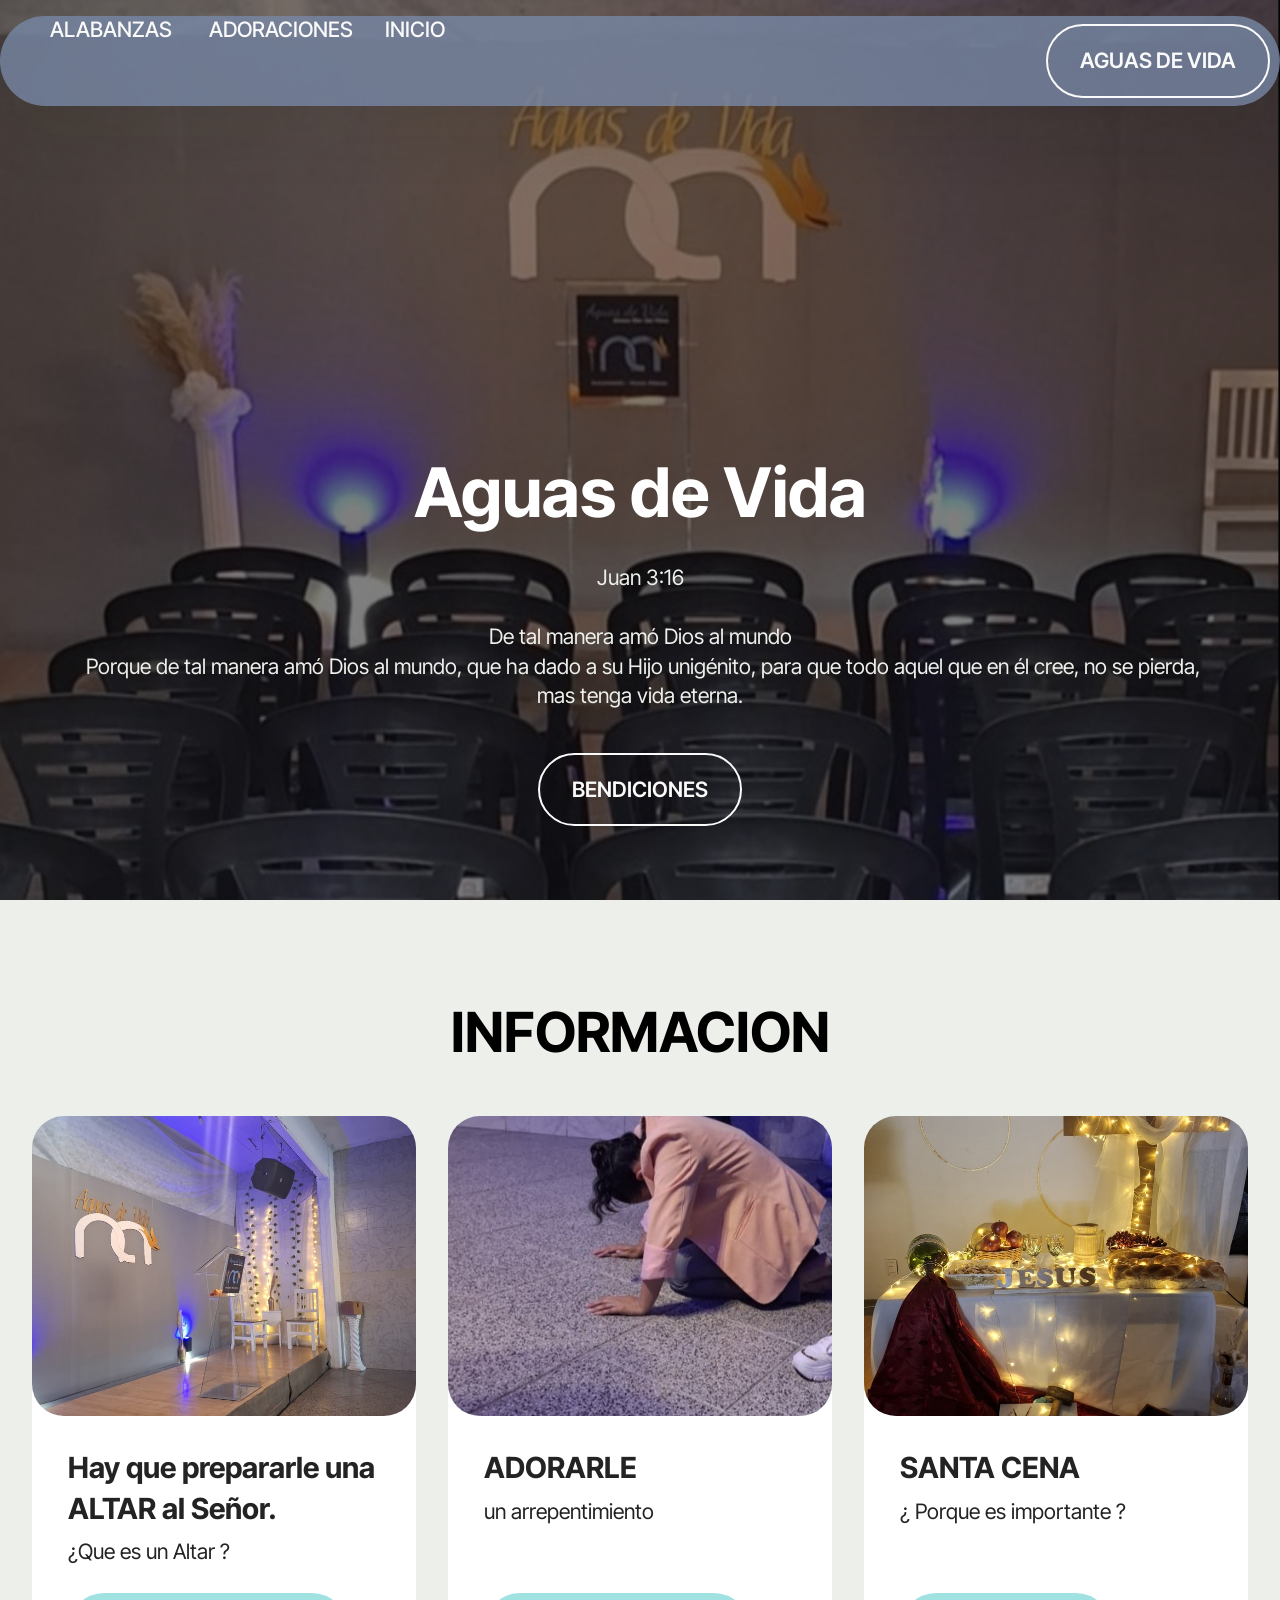
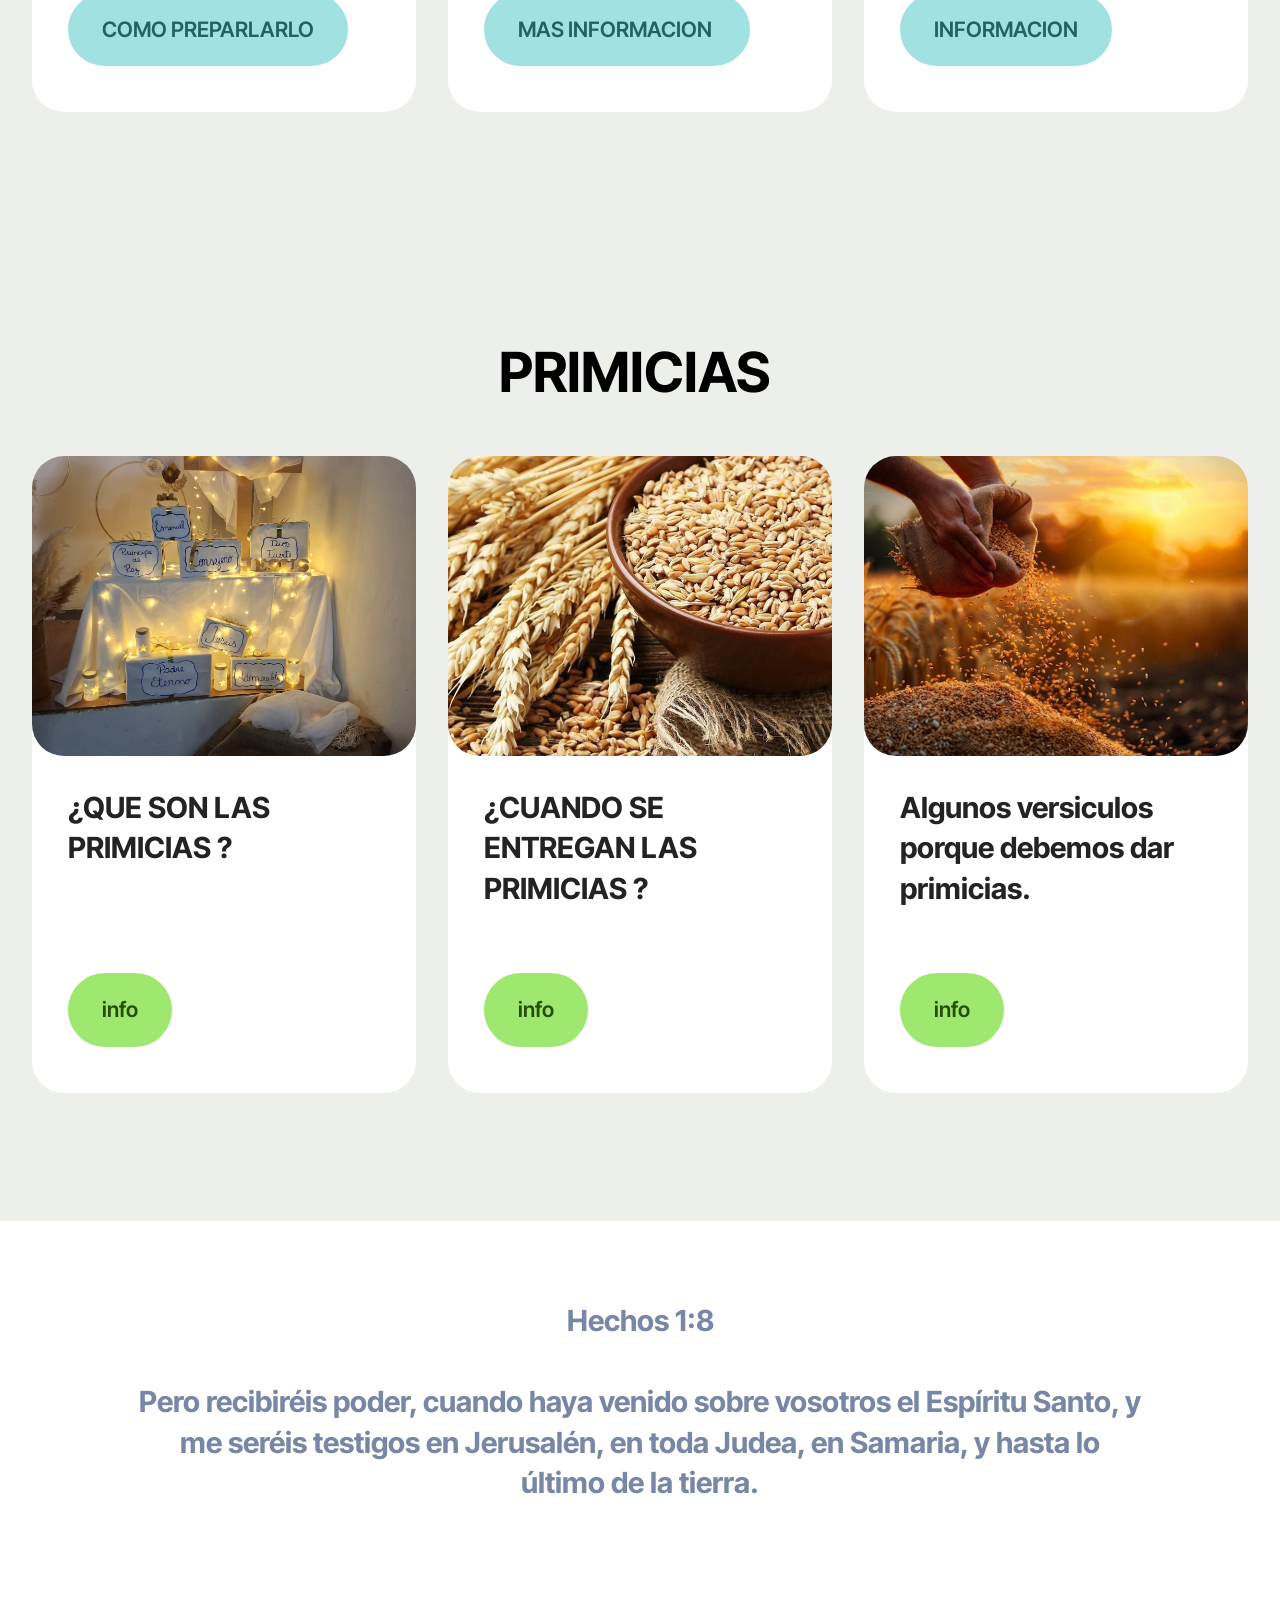
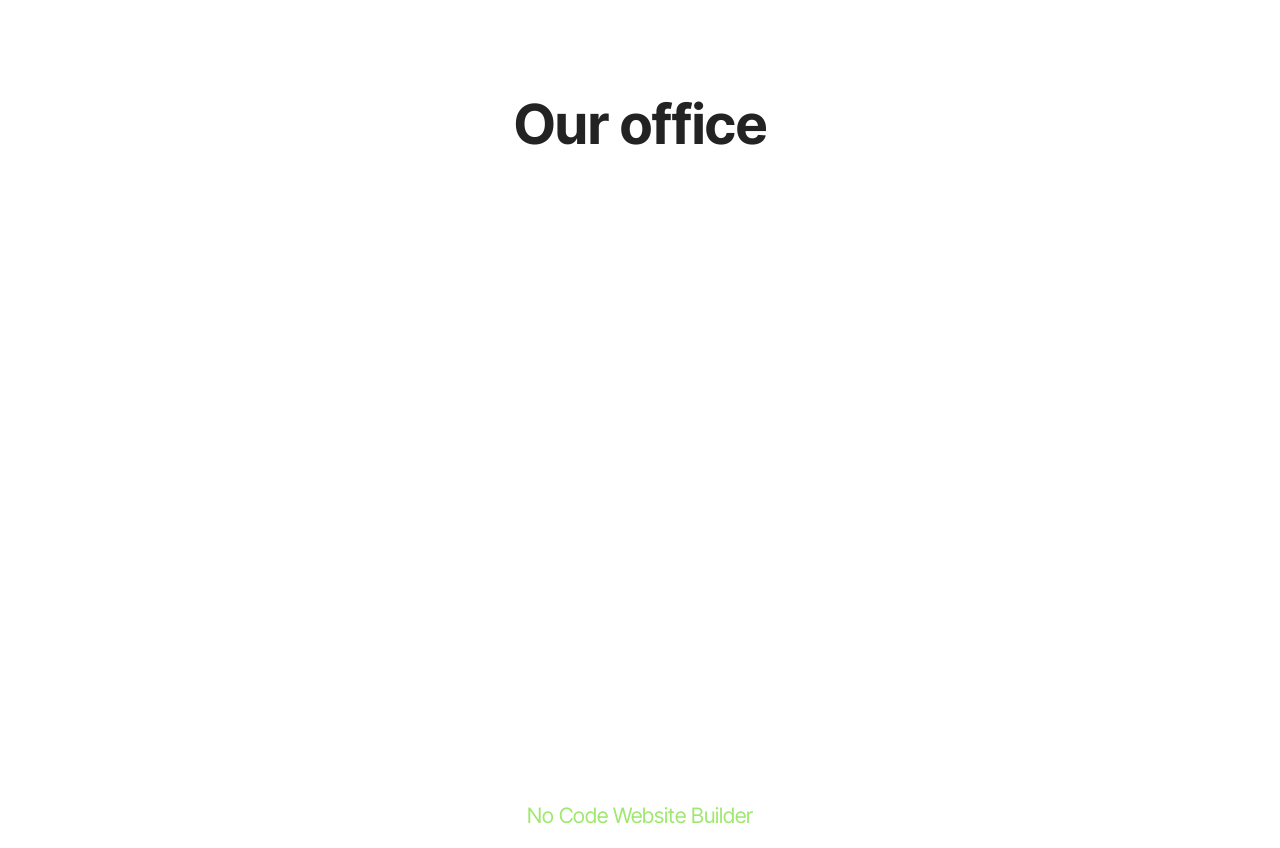
==== index.html @ cea3fccc "Add files via upload" ====
<!DOCTYPE html>
<html  >
<head>
  <!-- Site made with Mobirise Website Builder v6.0.1, https://mobirise.com -->
  <meta charset="UTF-8">
  <meta http-equiv="X-UA-Compatible" content="IE=edge">
  <meta name="generator" content="Mobirise v6.0.1, mobirise.com">
  <meta name="viewport" content="width=device-width, initial-scale=1, minimum-scale=1">
  <link rel="shortcut icon" href="assets/images/logo2.png" type="image/x-icon">
  <meta name="description" content="">
  
  
  <title>INICIO</title>
  <link rel="stylesheet" href="assets/web/assets/mobirise-icons2/mobirise2.css">
  <link rel="stylesheet" href="assets/bootstrap/css/bootstrap.min.css">
  <link rel="stylesheet" href="assets/bootstrap/css/bootstrap-grid.min.css">
  <link rel="stylesheet" href="assets/bootstrap/css/bootstrap-reboot.min.css">
  <link rel="stylesheet" href="assets/parallax/jarallax.css">
  <link rel="stylesheet" href="assets/dropdown/css/style.css">
  <link rel="stylesheet" href="assets/theme/css/style.css">
  <link rel="preload" href="https://fonts.googleapis.com/css?family=Inter+Tight:100,200,300,400,500,600,700,800,900,100i,200i,300i,400i,500i,600i,700i,800i,900i&display=swap" as="style" onload="this.onload=null;this.rel='stylesheet'">
  <noscript><link rel="stylesheet" href="https://fonts.googleapis.com/css?family=Inter+Tight:100,200,300,400,500,600,700,800,900,100i,200i,300i,400i,500i,600i,700i,800i,900i&display=swap"></noscript>
  <link rel="preload" as="style" href="assets/mobirise/css/mbr-additional.css?v=9USzn1"><link rel="stylesheet" href="assets/mobirise/css/mbr-additional.css?v=9USzn1" type="text/css">

  
  
  
</head>
<body>
  
  <section data-bs-version="5.1" class="menu menu4 cid-uIhZP41w3R" once="menu" id="menu04-0">
	

	<nav class="navbar navbar-dropdown navbar-fixed-top navbar-expand-lg">
		<div class="container">
			<div class="navbar-brand">
				
				
			</div>
			<button class="navbar-toggler" type="button" data-toggle="collapse" data-bs-toggle="collapse" data-target="#navbarSupportedContent" data-bs-target="#navbarSupportedContent" aria-controls="navbarNavAltMarkup" aria-expanded="false" aria-label="Toggle navigation">
				<div class="hamburger">
					<span></span>
					<span></span>
					<span></span>
					<span></span>
				</div>
			</button>
			<div class="collapse navbar-collapse" id="navbarSupportedContent">
				<ul class="navbar-nav nav-dropdown navbar-nav-top-padding" data-app-modern-menu="true"><li class="nav-item">
						<a class="nav-link link text-white text-primary display-4" href="page2.html" target="_blank">ALABANZAS&nbsp;</a>
					</li>
					<li class="nav-item">
						<a class="nav-link link show text-white text-primary display-4" href="page1.html" aria-expanded="false">ADORACIONES</a>
					</li><li class="nav-item"><a class="nav-link link show text-white text-primary display-4" href="index.html" target="_blank">INICIO<br></a></li>
					<li class="nav-item">
						<a class="nav-link link text-white display-4" href="https://mobiri.se">&nbsp; &nbsp; &nbsp; &nbsp; &nbsp; &nbsp; &nbsp; &nbsp; &nbsp; &nbsp; &nbsp; &nbsp; &nbsp; &nbsp; &nbsp;&nbsp;</a>
					</li></ul>
				
				<div class="navbar-buttons mbr-section-btn"><a class="btn btn-white-outline display-4" href="https://www.instagram.com/aguas_de_vida_anexo__mdp/">AGUAS DE VIDA</a></div>
			</div>
		</div>
	</nav>
</section>

<section data-bs-version="5.1" class="header16 cid-uIhZR7swBV mbr-fullscreen mbr-parallax-background" id="header17-1">
  
  <div class="mbr-overlay" style="opacity: 0.5; background-color: rgb(0, 0, 0);"></div>
  <div class="container-fluid">
    <div class="row">
      <div class="content-wrap col-12 col-md-12">
        <h1 class="mbr-section-title mbr-fonts-style mbr-white mb-4 display-1">
          <br><strong>Aguas de Vida</strong></h1>
        
        <p class="mbr-fonts-style mbr-text mbr-white mb-4 display-7">Juan 3:16
<br><br>De tal manera amó Dios al mundo
<br>&nbsp;Porque de tal manera amó Dios al mundo, que ha dado a su Hijo unigénito, para que todo aquel que en él cree, no se pierda, mas tenga vida eterna.</p>
        <div class="mbr-section-btn"><a class="btn btn-white-outline display-7" href="https://mobiri.se">BENDICIONES</a></div>
      </div>
    </div>
  </div>
</section>

<section data-bs-version="5.1" class="features4 start cid-uIhZUWck4R" id="features04-2">
	
	
	<div class="container">
		<div class="row justify-content-center">
			<div class="col-12 content-head">
				<div class="mbr-section-head mb-5">
					<h4 class="mbr-section-title mbr-fonts-style align-center mb-0 display-2">
						<strong>INFORMACION</strong></h4>
					
					
				</div>
			</div>
		</div>
		<div class="row">
			<div class="item features-image col-12 col-md-6 col-lg-4">
				<div class="item-wrapper">
					<div class="item-img">
						<img src="assets/images/20250225-182858.jpg-766x1021.jpg" alt="Mobirise Website Builder">
					</div>
					<div class="item-content">
						<h5 class="item-title mbr-fonts-style display-5"><strong>Hay que prepararle una ALTAR al Señor.</strong></h5>
						<p class="mbr-text mbr-fonts-style display-7">¿Que es un Altar ?</p>
						<div class="mbr-section-btn item-footer"><a href="page6.html" class="btn item-btn btn-warning display-7">COMO PREPARLARLO</a></div>
					</div>

				</div>
			</div>
			<div class="item features-image col-12 col-md-6 col-lg-4">
				<div class="item-wrapper">
					<div class="item-img">
						<img src="assets/images/20250225-211326.jpg-766x1021.jpeg" alt="Mobirise Website Builder">
					</div>
					<div class="item-content">
						<h5 class="item-title mbr-fonts-style display-5">
							<strong>ADORARLE</strong></h5>
						<p class="mbr-text mbr-fonts-style display-7">un arrepentimiento</p>
						<div class="mbr-section-btn item-footer"><a href="page7.html" class="btn item-btn btn-warning display-7" target="_blank">MAS INFORMACION&nbsp;</a></div>
					</div>
				</div>
			</div>
			<div class="item features-image col-12 col-md-6 col-lg-4">
				<div class="item-wrapper">
					<div class="item-img">
						<img src="assets/images/20241215-094603.jpg-766x1021.jpg" alt="Mobirise Website Builder">
					</div>
					<div class="item-content">
						<h5 class="item-title mbr-fonts-style display-5">
							<strong>SANTA CENA&nbsp;</strong></h5>
						<p class="mbr-text mbr-fonts-style display-7">
							¿ Porque es importante ?<br>
						</p>
						<div class="mbr-section-btn item-footer"><a href="page8.html" class="btn item-btn btn-warning display-7">INFORMACION</a></div>
					</div>
				</div>
			</div>
		</div>
	</div>
</section>

<section data-bs-version="5.1" class="features4 start cid-uImrpeB181" id="features04-m">
	
	
	<div class="container">
		<div class="row justify-content-center">
			<div class="col-12 content-head">
				<div class="mbr-section-head mb-5">
					<h4 class="mbr-section-title mbr-fonts-style align-center mb-0 display-2"><strong>PRIMICIAS&nbsp;</strong></h4>
					
					
				</div>
			</div>
		</div>
		<div class="row">
			<div class="item features-image col-12 col-md-6 col-lg-4">
				<div class="item-wrapper">
					<div class="item-img">
						<img src="assets/images/20241222-132741.jpg-755x1007.jpg" alt="Mobirise Website Builder">
					</div>
					<div class="item-content">
						<h5 class="item-title mbr-fonts-style display-5"><strong>¿QUE SON LAS PRIMICIAS ?</strong></h5>
						<p class="mbr-text mbr-fonts-style display-7"></p>
						<div class="mbr-section-btn item-footer"><a href="page3.html" class="btn item-btn btn-primary display-7">info</a></div>
					</div>

				</div>
			</div>
			<div class="item features-image col-12 col-md-6 col-lg-4">
				<div class="item-wrapper">
					<div class="item-img">
						<img src="assets/images/descarga-3.jpg-736x1104.jpg" alt="Mobirise Website Builder">
					</div>
					<div class="item-content">
						<h5 class="item-title mbr-fonts-style display-5"><strong>¿CUANDO SE ENTREGAN LAS PRIMICIAS ?</strong></h5>
						<p class="mbr-text mbr-fonts-style display-7"></p>
						<div class="mbr-section-btn item-footer"><a href="page4.html" class="btn item-btn btn-primary display-7">info</a></div>
					</div>
				</div>
			</div>
			<div class="item features-image col-12 col-md-6 col-lg-4">
				<div class="item-wrapper">
					<div class="item-img">
						<img src="assets/images/o-fazendeiro-derrama-um-punhado-de-gros-de-trigo-no-campo-ao-pr-do-sol-imagem-premium-gerada-com-ia.jpg-626x454.jpg" alt="Mobirise Website Builder">
					</div>
					<div class="item-content">
						<h5 class="item-title mbr-fonts-style display-5"><strong>Algunos versiculos porque debemos dar primicias.</strong><strong><br></strong></h5>
						<p class="mbr-text mbr-fonts-style display-7"><br>
						</p>
						<div class="mbr-section-btn item-footer"><a href="page5.html" class="btn item-btn btn-primary display-7">info</a></div>
					</div>
				</div>
			</div>
		</div>
	</div>
</section>

<section data-bs-version="5.1" class="article14 cid-uIhZZsppqF" id="article14-4">
    
    <div class="container">
        <div class="row justify-content-center">
            <div class="col-md-12 col-lg-10">
                <h3 class="mbr-section-title mbr-fonts-style display-5"><strong>Hechos 1:8
</strong><div><br></div><div><strong>Pero recibiréis poder, cuando haya venido sobre vosotros el Espíritu Santo, y me seréis testigos en Jerusalén, en toda Judea, en Samaria, y hasta lo último de la tierra.</strong></div></h3>
                
            </div>
        </div>
    </div>
</section>

<section data-bs-version="5.1" class="map1 cid-uImHABBKOn" id="map01-16">
	
	
	
	<div class="container">
		<div class="row justify-content-center">
			<div class="col-12 content-head">
				<div class="mbr-section-head mb-5">
					<h3 class="mbr-section-title mbr-fonts-style align-center mb-0 display-2">
						<strong>Our office</strong>
					</h3>
					
				</div>
			</div>
		</div>
		<div class="google-map"><iframe frameborder="0" style="border:0" src="https://www.google.com/maps/embed/v1/place?key=AIzaSyAtXm0x23nRCgazjDV2Kl3GTHRP411ougQ&amp;q=Av. Polonia 2655, B7600 Mar del Plata, Provincia de Buenos Aires, Argentina" allowfullscreen=""></iframe></div>
	</div>
</section><section class="display-7" style="padding: 0;align-items: center;justify-content: center;flex-wrap: wrap;    align-content: center;display: flex;position: relative;height: 4rem;"><a href="https://mobiri.se/3936262" style="flex: 1 1;height: 4rem;position: absolute;width: 100%;z-index: 1;"><img alt="" style="height: 4rem;" src="[data-uri]"></a><p style="margin: 0;text-align: center;" class="display-7">&#8204;</p><a style="z-index:1" href="https://mobirise.com/builder/no-code-website-builder.html">No Code Website Builder</a></section><script src="assets/bootstrap/js/bootstrap.bundle.min.js"></script>  <script src="assets/parallax/jarallax.js"></script>  <script src="assets/smoothscroll/smooth-scroll.js"></script>  <script src="assets/ytplayer/index.js"></script>  <script src="assets/dropdown/js/navbar-dropdown.js"></script>  <script src="assets/theme/js/script.js"></script>  
  
  
</body>
</html>
---- assets/web/assets/mobirise-icons2/mobirise2.css ----
@font-face {
  font-family: 'Moririse2';
  font-display: swap;
  src:  url('mobirise2.eot?f2bix4');
  src:  url('mobirise2.eot?f2bix4#iefix') format('embedded-opentype'),
    url('mobirise2.ttf?f2bix4') format('truetype'),
    url('mobirise2.woff?f2bix4') format('woff'),
    url('mobirise2.svg?f2bix4#mobirise2') format('svg');
  font-weight: normal;
  font-style: normal;
}

[class^="mobi-"], [class*=" mobi-"] {
  /* use !important to prevent issues with browser extensions that change fonts */
  font-family: 'Moririse2' !important;
  speak: none;
  font-style: normal;
  font-weight: normal;
  font-variant: normal;
  text-transform: none;
  line-height: 1;

  /* Better Font Rendering =========== */
  -webkit-font-smoothing: antialiased;
  -moz-osx-font-smoothing: grayscale;
}

.mobi-mbri-add-submenu:before {
  content: "\e900";
}
.mobi-mbri-alert:before {
  content: "\e901";
}
.mobi-mbri-align-center:before {
  content: "\e902";
}
.mobi-mbri-align-justify:before {
  content: "\e903";
}
.mobi-mbri-align-left:before {
  content: "\e904";
}
.mobi-mbri-align-right:before {
  content: "\e905";
}
.mobi-mbri-android:before {
  content: "\e906";
}
.mobi-mbri-apple:before {
  content: "\e907";
}
.mobi-mbri-arrow-down:before {
  content: "\e908";
}
.mobi-mbri-arrow-next:before {
  content: "\e909";
}
.mobi-mbri-arrow-prev:before {
  content: "\e90a";
}
.mobi-mbri-arrow-up:before {
  content: "\e90b";
}
.mobi-mbri-bold:before {
  content: "\e90c";
}
.mobi-mbri-bookmark:before {
  content: "\e90d";
}
.mobi-mbri-bootstrap:before {
  content: "\e90e";
}
.mobi-mbri-briefcase:before {
  content: "\e90f";
}
.mobi-mbri-browse:before {
  content: "\e910";
}
.mobi-mbri-bulleted-list:before {
  content: "\e911";
}
.mobi-mbri-calendar:before {
  content: "\e912";
}
.mobi-mbri-camera:before {
  content: "\e913";
}
.mobi-mbri-cart-add:before {
  content: "\e914";
}
.mobi-mbri-cart-full:before {
  content: "\e915";
}
.mobi-mbri-cash:before {
  content: "\e916";
}
.mobi-mbri-change-style:before {
  content: "\e917";
}
.mobi-mbri-chat:before {
  content: "\e918";
}
.mobi-mbri-clock:before {
  content: "\e919";
}
.mobi-mbri-close:before {
  content: "\e91a";
}
.mobi-mbri-cloud:before {
  content: "\e91b";
}
.mobi-mbri-code:before {
  content: "\e91c";
}
.mobi-mbri-contact-form:before {
  content: "\e91d";
}
.mobi-mbri-credit-card:before {
  content: "\e91e";
}
.mobi-mbri-cursor-click:before {
  content: "\e91f";
}
.mobi-mbri-cust-feedback:before {
  content: "\e920";
}
.mobi-mbri-database:before {
  content: "\e921";
}
.mobi-mbri-delivery:before {
  content: "\e922";
}
.mobi-mbri-desktop:before {
  content: "\e923";
}
.mobi-mbri-devices:before {
  content: "\e924";
}
.mobi-mbri-down:before {
  content: "\e925";
}
.mobi-mbri-download-2:before {
  content: "\e926";
}
.mobi-mbri-download:before {
  content: "\e927";
}
.mobi-mbri-drag-n-drop-2:before {
  content: "\e928";
}
.mobi-mbri-drag-n-drop:before {
  content: "\e929";
}
.mobi-mbri-edit-2:before {
  content: "\e92a";
}
.mobi-mbri-edit:before {
  content: "\e92b";
}
.mobi-mbri-error:before {
  content: "\e92c";
}
.mobi-mbri-extension:before {
  content: "\e92d";
}
.mobi-mbri-features:before {
  content: "\e92e";
}
.mobi-mbri-file:before {
  content: "\e92f";
}
.mobi-mbri-flag:before {
  content: "\e930";
}
.mobi-mbri-folder:before {
  content: "\e931";
}
.mobi-mbri-gift:before {
  content: "\e932";
}
.mobi-mbri-github:before {
  content: "\e933";
}
.mobi-mbri-globe-2:before {
  content: "\e934";
}
.mobi-mbri-globe:before {
  content: "\e935";
}
.mobi-mbri-growing-chart:before {
  content: "\e936";
}
.mobi-mbri-hearth:before {
  content: "\e937";
}
.mobi-mbri-help:before {
  content: "\e938";
}
.mobi-mbri-home:before {
  content: "\e939";
}
.mobi-mbri-hot-cup:before {
  content: "\e93a";
}
.mobi-mbri-idea:before {
  content: "\e93b";
}
.mobi-mbri-image-gallery:before {
  content: "\e93c";
}
.mobi-mbri-image-slider:before {
  content: "\e93d";
}
.mobi-mbri-info:before {
  content: "\e93e";
}
.mobi-mbri-italic:before {
  content: "\e93f";
}
.mobi-mbri-key:before {
  content: "\e940";
}
.mobi-mbri-laptop:before {
  content: "\e941";
}
.mobi-mbri-layers:before {
  content: "\e942";
}
.mobi-mbri-left-right:before {
  content: "\e943";
}
.mobi-mbri-left:before {
  content: "\e944";
}
.mobi-mbri-letter:before {
  content: "\e945";
}
.mobi-mbri-like:before {
  content: "\e946";
}
.mobi-mbri-link:before {
  content: "\e947";
}
.mobi-mbri-lock:before {
  content: "\e948";
}
.mobi-mbri-login:before {
  content: "\e949";
}
.mobi-mbri-logout:before {
  content: "\e94a";
}
.mobi-mbri-magic-stick:before {
  content: "\e94b";
}
.mobi-mbri-map-pin:before {
  content: "\e94c";
}
.mobi-mbri-menu:before {
  content: "\e94d";
}
.mobi-mbri-mobile-2:before {
  content: "\e94e";
}
.mobi-mbri-mobile-horizontal:before {
  content: "\e94f";
}
.mobi-mbri-mobile:before {
  content: "\e950";
}
.mobi-mbri-mobirise:before {
  content: "\e951";
}
.mobi-mbri-more-horizontal:before {
  content: "\e952";
}
.mobi-mbri-more-vertical:before {
  content: "\e953";
}
.mobi-mbri-music:before {
  content: "\e954";
}
.mobi-mbri-new-file:before {
  content: "\e955";
}
.mobi-mbri-numbered-list:before {
  content: "\e956";
}
.mobi-mbri-opened-folder:before {
  content: "\e957";
}
.mobi-mbri-pages:before {
  content: "\e958";
}
.mobi-mbri-paper-plane:before {
  content: "\e959";
}
.mobi-mbri-paperclip:before {
  content: "\e95a";
}
.mobi-mbri-phone:before {
  content: "\e95b";
}
.mobi-mbri-photo:before {
  content: "\e95c";
}
.mobi-mbri-photos:before {
  content: "\e95d";
}
.mobi-mbri-pin:before {
  content: "\e95e";
}
.mobi-mbri-play:before {
  content: "\e95f";
}
.mobi-mbri-plus:before {
  content: "\e960";
}
.mobi-mbri-preview:before {
  content: "\e961";
}
.mobi-mbri-print:before {
  content: "\e962";
}
.mobi-mbri-protect:before {
  content: "\e963";
}
.mobi-mbri-question:before {
  content: "\e964";
}
.mobi-mbri-quote-left:before {
  content: "\e965";
}
.mobi-mbri-quote-right:before {
  content: "\e966";
}
.mobi-mbri-redo:before {
  content: "\e967";
}
.mobi-mbri-refresh:before {
  content: "\e968";
}
.mobi-mbri-responsive-2:before {
  content: "\e969";
}
.mobi-mbri-responsive:before {
  content: "\e96a";
}
.mobi-mbri-right:before {
  content: "\e96b";
}
.mobi-mbri-rocket:before {
  content: "\e96c";
}
.mobi-mbri-sad-face:before {
  content: "\e96d";
}
.mobi-mbri-sale:before {
  content: "\e96e";
}
.mobi-mbri-save:before {
  content: "\e96f";
}
.mobi-mbri-search:before {
  content: "\e970";
}
.mobi-mbri-setting-2:before {
  content: "\e971";
}
.mobi-mbri-setting-3:before {
  content: "\e972";
}
.mobi-mbri-setting:before {
  content: "\e973";
}
.mobi-mbri-share:before {
  content: "\e974";
}
.mobi-mbri-shopping-bag:before {
  content: "\e975";
}
.mobi-mbri-shopping-basket:before {
  content: "\e976";
}
.mobi-mbri-shopping-cart:before {
  content: "\e977";
}
.mobi-mbri-sites:before {
  content: "\e978";
}
.mobi-mbri-smile-face:before {
  content: "\e979";
}
.mobi-mbri-speed:before {
  content: "\e97a";
}
.mobi-mbri-star:before {
  content: "\e97b";
}
.mobi-mbri-success:before {
  content: "\e97c";
}
.mobi-mbri-sun:before {
  content: "\e97d";
}
.mobi-mbri-sun2:before {
  content: "\e97e";
}
.mobi-mbri-tablet-vertical:before {
  content: "\e97f";
}
.mobi-mbri-tablet:before {
  content: "\e980";
}
.mobi-mbri-target:before {
  content: "\e981";
}
.mobi-mbri-timer:before {
  content: "\e982";
}
.mobi-mbri-to-ftp:before {
  content: "\e983";
}
.mobi-mbri-to-local-drive:before {
  content: "\e984";
}
.mobi-mbri-touch-swipe:before {
  content: "\e985";
}
.mobi-mbri-touch:before {
  content: "\e986";
}
.mobi-mbri-trash:before {
  content: "\e987";
}
.mobi-mbri-underline:before {
  content: "\e988";
}
.mobi-mbri-undo:before {
  content: "\e989";
}
.mobi-mbri-unlink:before {
  content: "\e98a";
}
.mobi-mbri-unlock:before {
  content: "\e98b";
}
.mobi-mbri-up-down:before {
  content: "\e98c";
}
.mobi-mbri-up:before {
  content: "\e98d";
}
.mobi-mbri-update:before {
  content: "\e98e";
}
.mobi-mbri-upload-2:before {
  content: "\e98f";
}
.mobi-mbri-upload:before {
  content: "\e990";
}
.mobi-mbri-user-2:before {
  content: "\e991";
}
.mobi-mbri-user:before {
  content: "\e992";
}
.mobi-mbri-users:before {
  content: "\e993";
}
.mobi-mbri-video-play:before {
  content: "\e994";
}
.mobi-mbri-video:before {
  content: "\e995";
}
.mobi-mbri-watch:before {
  content: "\e996";
}
.mobi-mbri-website-theme-2:before {
  content: "\e997";
}
.mobi-mbri-website-theme:before {
  content: "\e998";
}
.mobi-mbri-wifi:before {
  content: "\e999";
}
.mobi-mbri-windows:before {
  content: "\e99a";
}
.mobi-mbri-zoom-in:before {
  content: "\e99b";
}
.mobi-mbri-zoom-out:before {
  content: "\e99c";
}
---- assets/parallax/jarallax.css ----
.jarallax {
    position: relative;
    z-index: 0;
}
.jarallax > .jarallax-img {
    position: absolute;
    object-fit: cover;
    /* support for plugin https://github.com/bfred-it/object-fit-images */
    font-family: 'object-fit: cover;';
    top: 0;
    left: 0;
    width: 100%;
    height: 100%;
    z-index: -1;
}
---- assets/dropdown/css/style.css ----
.navbar-dropdown {
  left: 0;
  padding: 0;
  position: absolute;
  right: 0;
  top: 0;
  transition: all 0.45s ease;
  z-index: 1030;
  background: #282828; }
  .navbar-dropdown .navbar-logo {
    margin-right: 0.8rem;
    transition: margin 0.3s ease-in-out;
    vertical-align: middle; }
    .navbar-dropdown .navbar-logo img {
      height: 3.125rem;
      transition: all 0.3s ease-in-out; }
    .navbar-dropdown .navbar-logo.mbr-iconfont {
      font-size: 3.125rem;
      line-height: 3.125rem; }
  .navbar-dropdown .navbar-caption {
    font-weight: 700;
    white-space: normal;
    vertical-align: -4px;
    line-height: 3.125rem !important; }
    .navbar-dropdown .navbar-caption, .navbar-dropdown .navbar-caption:hover {
      color: inherit;
      text-decoration: none; }
  .navbar-dropdown .mbr-iconfont + .navbar-caption {
    vertical-align: -1px; }
  .navbar-dropdown.navbar-fixed-top {
    position: fixed; }
  .navbar-dropdown .navbar-brand span {
    vertical-align: -4px; }
  .navbar-dropdown.bg-color.transparent {
    background: none; }
  .navbar-dropdown.navbar-short .navbar-brand {
    padding: 0.625rem 0; }
    .navbar-dropdown.navbar-short .navbar-brand span {
      vertical-align: -1px; }
  .navbar-dropdown.navbar-short .navbar-caption {
    line-height: 2.375rem !important;
    vertical-align: -2px; }
  .navbar-dropdown.navbar-short .navbar-logo {
    margin-right: 0.5rem; }
    .navbar-dropdown.navbar-short .navbar-logo img {
      height: 2.375rem; }
    .navbar-dropdown.navbar-short .navbar-logo.mbr-iconfont {
      font-size: 2.375rem;
      line-height: 2.375rem; }
  .navbar-dropdown.navbar-short .mbr-table-cell {
    height: 3.625rem; }
  .navbar-dropdown .navbar-close {
    left: 0.6875rem;
    position: fixed;
    top: 0.75rem;
    z-index: 1000; }
  .navbar-dropdown .hamburger-icon {
    content: "";
    display: inline-block;
    vertical-align: middle;
    width: 16px;
    -webkit-box-shadow: 0 -6px 0 1px #282828,0 0 0 1px #282828,0 6px 0 1px #282828;
    -moz-box-shadow: 0 -6px 0 1px #282828,0 0 0 1px #282828,0 6px 0 1px #282828;
    box-shadow: 0 -6px 0 1px #282828,0 0 0 1px #282828,0 6px 0 1px #282828; }

.dropdown-menu .dropdown-toggle[data-toggle="dropdown-submenu"]::after {
  border-bottom: 0.35em solid transparent;
  border-left: 0.35em solid;
  border-right: 0;
  border-top: 0.35em solid transparent;
  margin-left: 0.3rem; }

.dropdown-menu .dropdown-item:focus {
  outline: 0; }

.nav-dropdown {
  font-size: 0.75rem;
  font-weight: 500;
  height: auto !important; }
  .nav-dropdown .nav-btn {
    padding-left: 1rem; }
  .nav-dropdown .link {
    margin: .667em 1.667em;
    font-weight: 500;
    padding: 0;
    transition: color .2s ease-in-out; }
    .nav-dropdown .link.dropdown-toggle {
      margin-right: 2.583em; }
      .nav-dropdown .link.dropdown-toggle::after {
        margin-left: .25rem;
        border-top: 0.35em solid;
        border-right: 0.35em solid transparent;
        border-left: 0.35em solid transparent;
        border-bottom: 0; }
      .nav-dropdown .link.dropdown-toggle[aria-expanded="true"] {
        margin: 0;
        padding: 0.667em 3.263em  0.667em 1.667em; }
  .nav-dropdown .link::after,
  .nav-dropdown .dropdown-item::after {
    color: inherit; }
  .nav-dropdown .btn {
    font-size: 0.75rem;
    font-weight: 700;
    letter-spacing: 0;
    margin-bottom: 0;
    padding-left: 1.25rem;
    padding-right: 1.25rem; }
  .nav-dropdown .dropdown-menu {
    border-radius: 0;
    border: 0;
    left: 0;
    margin: 0;
    padding-bottom: 1.25rem;
    padding-top: 1.25rem;
    position: relative; }
  .nav-dropdown .dropdown-submenu {
    margin-left: 0.125rem;
    top: 0; }
  .nav-dropdown .dropdown-item {
    font-weight: 500;
    line-height: 2;
    padding: 0.3846em 4.615em 0.3846em 1.5385em;
    position: relative;
    transition: color .2s ease-in-out, background-color .2s ease-in-out; }
    .nav-dropdown .dropdown-item::after {
      margin-top: -0.3077em;
      position: absolute;
      right: 1.1538em;
      top: 50%; }
    .nav-dropdown .dropdown-item:focus, .nav-dropdown .dropdown-item:hover {
      background: none; }

@media (max-width: 767px) {
  .nav-dropdown.navbar-toggleable-sm {
    bottom: 0;
    display: none;
    left: 0;
    overflow-x: hidden;
    position: fixed;
    top: 0;
    transform: translateX(-100%);
    -ms-transform: translateX(-100%);
    -webkit-transform: translateX(-100%);
    width: 18.75rem;
    z-index: 999; } }
.nav-dropdown.navbar-toggleable-xl {
  bottom: 0;
  display: none;
  left: 0;
  overflow-x: hidden;
  position: fixed;
  top: 0;
  transform: translateX(-100%);
  -ms-transform: translateX(-100%);
  -webkit-transform: translateX(-100%);
  width: 18.75rem;
  z-index: 999; }

.nav-dropdown-sm {
  display: block !important;
  overflow-x: hidden;
  overflow: auto;
  padding-top: 3.875rem; }
  .nav-dropdown-sm::after {
    content: "";
    display: block;
    height: 3rem;
    width: 100%; }
  .nav-dropdown-sm.collapse.in ~ .navbar-close {
    display: block !important; }
  .nav-dropdown-sm.collapsing, .nav-dropdown-sm.collapse.in {
    transform: translateX(0);
    -ms-transform: translateX(0);
    -webkit-transform: translateX(0);
    transition: all 0.25s ease-out;
    -webkit-transition: all 0.25s ease-out;
    background: #282828; }
  .nav-dropdown-sm.collapsing[aria-expanded="false"] {
    transform: translateX(-100%);
    -ms-transform: translateX(-100%);
    -webkit-transform: translateX(-100%); }
  .nav-dropdown-sm .nav-item {
    display: block;
    margin-left: 0 !important;
    padding-left: 0; }
  .nav-dropdown-sm .link,
  .nav-dropdown-sm .dropdown-item {
    border-top: 1px dotted rgba(255, 255, 255, 0.1);
    font-size: 0.8125rem;
    line-height: 1.6;
    margin: 0 !important;
    padding: 0.875rem 2.4rem 0.875rem 1.5625rem !important;
    position: relative;
    white-space: normal; }
    .nav-dropdown-sm .link:focus, .nav-dropdown-sm .link:hover,
    .nav-dropdown-sm .dropdown-item:focus,
    .nav-dropdown-sm .dropdown-item:hover {
      background: rgba(0, 0, 0, 0.2) !important;
      color: #c0a375; }
  .nav-dropdown-sm .nav-btn {
    position: relative;
    padding: 1.5625rem 1.5625rem 0 1.5625rem; }
    .nav-dropdown-sm .nav-btn::before {
      border-top: 1px dotted rgba(255, 255, 255, 0.1);
      content: "";
      left: 0;
      position: absolute;
      top: 0;
      width: 100%; }
    .nav-dropdown-sm .nav-btn + .nav-btn {
      padding-top: 0.625rem; }
      .nav-dropdown-sm .nav-btn + .nav-btn::before {
        display: none; }
  .nav-dropdown-sm .btn {
    padding: 0.625rem 0; }
  .nav-dropdown-sm .dropdown-toggle[data-toggle="dropdown-submenu"]::after {
    margin-left: .25rem;
    border-top: 0.35em solid;
    border-right: 0.35em solid transparent;
    border-left: 0.35em solid transparent;
    border-bottom: 0; }
  .nav-dropdown-sm .dropdown-toggle[data-toggle="dropdown-submenu"][aria-expanded="true"]::after {
    border-top: 0;
    border-right: 0.35em solid transparent;
    border-left: 0.35em solid transparent;
    border-bottom: 0.35em solid; }
  .nav-dropdown-sm .dropdown-menu {
    margin: 0;
    padding: 0;
    position: relative;
    top: 0;
    left: 0;
    width: 100%;
    border: 0;
    float: none;
    border-radius: 0;
    background: none; }
  .nav-dropdown-sm .dropdown-submenu {
    left: 100%;
    margin-left: 0.125rem;
    margin-top: -1.25rem;
    top: 0; }

.navbar-toggleable-sm .nav-dropdown .dropdown-menu {
  position: absolute; }

.navbar-toggleable-sm .nav-dropdown .dropdown-submenu {
  left: 100%;
  margin-left: 0.125rem;
  margin-top: -1.25rem;
  top: 0; }

.navbar-toggleable-sm.opened .nav-dropdown .dropdown-menu {
  position: relative; }

.navbar-toggleable-sm.opened .nav-dropdown .dropdown-submenu {
  left: 0;
  margin-left: 00rem;
  margin-top: 0rem;
  top: 0; }

.is-builder .nav-dropdown.collapsing {
  transition: none !important; }
---- assets/theme/css/style.css ----
@charset "UTF-8";
section {
  background-color: #ffffff;
}

body {
  font-style: normal;
  line-height: 1.5;
  font-weight: 400;
  color: #232323;
  position: relative;
}

button {
  background-color: transparent;
  border-color: transparent;
}

.embla__button,
.carousel-control {
  background-color: #edefea !important;
  opacity: 0.8 !important;
  color: #464845 !important;
  border-color: #edefea !important;
}

.carousel .close,
.modalWindow .close {
  background-color: #edefea !important;
  color: #464845 !important;
  border-color: #edefea !important;
  opacity: 0.8 !important;
}

.carousel .close:hover,
.modalWindow .close:hover {
  opacity: 1 !important;
}

.carousel-indicators li {
  background-color: #edefea !important;
  border: 2px solid #464845 !important;
}

.carousel-indicators li:hover,
.carousel-indicators li:active {
  opacity: 0.8 !important;
}

.embla__button:hover,
.carousel-control:hover {
  background-color: #edefea !important;
  opacity: 1 !important;
}

.modalWindow-video-container {
  height: 80%;
}

section,
.container,
.container-fluid {
  position: relative;
  word-wrap: break-word;
}

a.mbr-iconfont:hover {
  text-decoration: none;
}

.article .lead p,
.article .lead ul,
.article .lead ol,
.article .lead pre,
.article .lead blockquote {
  margin-bottom: 0;
}

a {
  font-style: normal;
  font-weight: 400;
  cursor: pointer;
}
a, a:hover {
  text-decoration: none;
}

.mbr-section-title {
  font-style: normal;
  line-height: 1.3;
}

.mbr-section-subtitle {
  line-height: 1.3;
}

.mbr-text {
  font-style: normal;
  line-height: 1.7;
}

h1,
h2,
h3,
h4,
h5,
h6,
.display-1,
.display-2,
.display-4,
.display-5,
.display-7,
span,
p,
a {
  line-height: 1;
  word-break: break-word;
  word-wrap: break-word;
  font-weight: 400;
}

b,
strong {
  font-weight: bold;
}

input:-webkit-autofill, input:-webkit-autofill:hover, input:-webkit-autofill:focus, input:-webkit-autofill:active {
  transition-delay: 9999s;
  -webkit-transition-property: background-color, color;
  transition-property: background-color, color;
}

textarea[type=hidden] {
  display: none;
}

section {
  background-position: 50% 50%;
  background-repeat: no-repeat;
  background-size: cover;
}
section .mbr-background-video,
section .mbr-background-video-preview {
  position: absolute;
  bottom: 0;
  left: 0;
  right: 0;
  top: 0;
}

.hidden {
  visibility: hidden;
}

.mbr-z-index20 {
  z-index: 20;
}

/*! Base colors */
.mbr-white {
  color: #ffffff;
}

.mbr-black {
  color: #111111;
}

.mbr-bg-white {
  background-color: #ffffff;
}

.mbr-bg-black {
  background-color: #000000;
}

/*! Text-aligns */
.align-left {
  text-align: left;
}

.align-center {
  text-align: center;
}

.align-right {
  text-align: right;
}

/*! Font-weight  */
.mbr-light {
  font-weight: 300;
}

.mbr-regular {
  font-weight: 400;
}

.mbr-semibold {
  font-weight: 500;
}

.mbr-bold {
  font-weight: 700;
}

/*! Media  */
.media-content {
  flex-basis: 100%;
}

.media-container-row {
  display: flex;
  flex-direction: row;
  flex-wrap: wrap;
  justify-content: center;
  align-content: center;
  align-items: start;
}
.media-container-row .media-size-item {
  width: 400px;
}

.media-container-column {
  display: flex;
  flex-direction: column;
  flex-wrap: wrap;
  justify-content: center;
  align-content: center;
  align-items: stretch;
}
.media-container-column > * {
  width: 100%;
}

@media (min-width: 992px) {
  .media-container-row {
    flex-wrap: nowrap;
  }
}
figure {
  margin-bottom: 0;
  overflow: hidden;
}

figure[mbr-media-size] {
  transition: width 0.1s;
}

img,
iframe {
  display: block;
  width: 100%;
}

.card {
  background-color: transparent;
  border: none;
}

.card-box {
  width: 100%;
}

.card-img {
  text-align: center;
  flex-shrink: 0;
  -webkit-flex-shrink: 0;
}

.media {
  max-width: 100%;
  margin: 0 auto;
}

.mbr-figure {
  align-self: center;
}

.media-container > div {
  max-width: 100%;
}

.mbr-figure img,
.card-img img {
  width: 100%;
}

@media (max-width: 991px) {
  .media-size-item {
    width: auto !important;
  }
  .media {
    width: auto;
  }
  .mbr-figure {
    width: 100% !important;
  }
}
/*! Buttons */
.mbr-section-btn {
  margin-left: -0.6rem;
  margin-right: -0.6rem;
  font-size: 0;
}

.btn {
  font-weight: 600;
  border-width: 1px;
  font-style: normal;
  margin: 0.6rem 0.6rem;
  white-space: normal;
  transition: all 0.2s ease-in-out;
  display: inline-flex;
  align-items: center;
  justify-content: center;
  word-break: break-word;
}

.btn-sm {
  font-weight: 600;
  letter-spacing: 0px;
  transition: all 0.3s ease-in-out;
}

.btn-md {
  font-weight: 600;
  letter-spacing: 0px;
  transition: all 0.3s ease-in-out;
}

.btn-lg {
  font-weight: 600;
  letter-spacing: 0px;
  transition: all 0.3s ease-in-out;
}

.btn-form {
  margin: 0;
}
.btn-form:hover {
  cursor: pointer;
}

nav .mbr-section-btn {
  margin-left: 0rem;
  margin-right: 0rem;
}

/*! Btn icon margin */
.btn .mbr-iconfont,
.btn.btn-sm .mbr-iconfont {
  order: 1;
  cursor: pointer;
  margin-left: 0.5rem;
  vertical-align: sub;
}

.btn.btn-md .mbr-iconfont,
.btn.btn-md .mbr-iconfont {
  margin-left: 0.8rem;
}

.mbr-regular {
  font-weight: 400;
}

.mbr-semibold {
  font-weight: 500;
}

.mbr-bold {
  font-weight: 700;
}

[type=submit] {
  -webkit-appearance: none;
}

/*! Full-screen */
.mbr-fullscreen .mbr-overlay {
  min-height: 100vh;
}

.mbr-fullscreen {
  display: flex;
  display: -moz-flex;
  display: -ms-flex;
  display: -o-flex;
  align-items: center;
  min-height: 100vh;
  padding-top: 3rem;
  padding-bottom: 3rem;
}

/*! Map */
.map {
  height: 25rem;
  position: relative;
}
.map iframe {
  width: 100%;
  height: 100%;
}

/*! Scroll to top arrow */
.mbr-arrow-up {
  bottom: 25px;
  right: 90px;
  position: fixed;
  text-align: right;
  z-index: 5000;
  color: #ffffff;
  font-size: 22px;
}

.mbr-arrow-up a {
  background: rgba(0, 0, 0, 0.2);
  border-radius: 50%;
  color: #fff;
  display: inline-block;
  height: 60px;
  width: 60px;
  border: 2px solid #fff;
  outline-style: none !important;
  position: relative;
  text-decoration: none;
  transition: all 0.3s ease-in-out;
  cursor: pointer;
  text-align: center;
}
.mbr-arrow-up a:hover {
  background-color: rgba(0, 0, 0, 0.4);
}
.mbr-arrow-up a i {
  line-height: 60px;
}

.mbr-arrow-up-icon {
  display: block;
  color: #fff;
}

.mbr-arrow-up-icon::before {
  content: "›";
  display: inline-block;
  font-family: serif;
  font-size: 22px;
  line-height: 1;
  font-style: normal;
  position: relative;
  top: 6px;
  left: -4px;
  transform: rotate(-90deg);
}

/*! Arrow Down */
.mbr-arrow {
  position: absolute;
  bottom: 45px;
  left: 50%;
  width: 60px;
  height: 60px;
  cursor: pointer;
  background-color: rgba(80, 80, 80, 0.5);
  border-radius: 50%;
  transform: translateX(-50%);
}
@media (max-width: 767px) {
  .mbr-arrow {
    display: none;
  }
}
.mbr-arrow > a {
  display: inline-block;
  text-decoration: none;
  outline-style: none;
  animation: arrowdown 1.7s ease-in-out infinite;
  color: #ffffff;
}
.mbr-arrow > a > i {
  position: absolute;
  top: -2px;
  left: 15px;
  font-size: 2rem;
}

#scrollToTop a i::before {
  content: "";
  position: absolute;
  display: block;
  border-bottom: 2.5px solid #fff;
  border-left: 2.5px solid #fff;
  width: 27.8%;
  height: 27.8%;
  left: 50%;
  top: 51%;
  transform: translateY(-30%) translateX(-50%) rotate(135deg);
}

@keyframes arrowdown {
  0% {
    transform: translateY(0px);
  }
  50% {
    transform: translateY(-5px);
  }
  100% {
    transform: translateY(0px);
  }
}
@media (max-width: 500px) {
  .mbr-arrow-up {
    left: 0;
    right: 0;
    text-align: center;
  }
}
/*Gradients animation*/
@keyframes gradient-animation {
  from {
    background-position: 0% 100%;
    animation-timing-function: ease-in-out;
  }
  to {
    background-position: 100% 0%;
    animation-timing-function: ease-in-out;
  }
}
.bg-gradient {
  background-size: 200% 200%;
  animation: gradient-animation 5s infinite alternate;
  -webkit-animation: gradient-animation 5s infinite alternate;
}

.menu .navbar-brand {
  display: -webkit-flex;
}
.menu .navbar-brand span {
  display: flex;
  display: -webkit-flex;
}
.menu .navbar-brand .navbar-caption-wrap {
  display: -webkit-flex;
}
.menu .navbar-brand .navbar-logo img {
  display: -webkit-flex;
  width: auto;
}
@media (min-width: 768px) and (max-width: 991px) {
  .menu .navbar-toggleable-sm .navbar-nav {
    display: -ms-flexbox;
  }
}
@media (max-width: 991px) {
  .menu .navbar-collapse {
    max-height: 93.5vh;
  }
  .menu .navbar-collapse.show {
    overflow: auto;
  }
}
@media (min-width: 992px) {
  .menu .navbar-nav.nav-dropdown {
    display: -webkit-flex;
  }
  .menu .navbar-toggleable-sm .navbar-collapse {
    display: -webkit-flex !important;
  }
  .menu .collapsed .navbar-collapse {
    max-height: 93.5vh;
  }
  .menu .collapsed .navbar-collapse.show {
    overflow: auto;
  }
}
@media (max-width: 767px) {
  .menu .navbar-collapse {
    max-height: 80vh;
  }
}

.nav-link .mbr-iconfont {
  margin-right: 0.5rem;
}

.navbar {
  display: -webkit-flex;
  -webkit-flex-wrap: wrap;
  -webkit-align-items: center;
  -webkit-justify-content: space-between;
}

.navbar-collapse {
  -webkit-flex-basis: 100%;
  -webkit-flex-grow: 1;
  -webkit-align-items: center;
}

.nav-dropdown .link {
  padding: 0.667em 1.667em !important;
  margin: 0 !important;
}

.nav {
  display: -webkit-flex;
  -webkit-flex-wrap: wrap;
}

.row {
  display: -webkit-flex;
  -webkit-flex-wrap: wrap;
}

.justify-content-center {
  -webkit-justify-content: center;
}

.form-inline {
  display: -webkit-flex;
}

.card-wrapper {
  -webkit-flex: 1;
}

.carousel-control {
  z-index: 10;
  display: -webkit-flex;
}

.carousel-controls {
  display: -webkit-flex;
}

.media {
  display: -webkit-flex;
}

.form-group:focus {
  outline: none;
}

.jq-selectbox__select {
  padding: 7px 0;
  position: relative;
}

.jq-selectbox__dropdown {
  overflow: hidden;
  border-radius: 10px;
  position: absolute;
  top: 100%;
  left: 0 !important;
  width: 100% !important;
}

.jq-selectbox__trigger-arrow {
  right: 0;
  transform: translateY(-50%);
}

.jq-selectbox li {
  padding: 1.07em 0.5em;
}

input[type=range] {
  padding-left: 0 !important;
  padding-right: 0 !important;
}

.modal-dialog,
.modal-content {
  height: 100%;
}

.modal-dialog .carousel-inner {
  height: calc(100vh - 1.75rem);
}
@media (max-width: 575px) {
  .modal-dialog .carousel-inner {
    height: calc(100vh - 1rem);
  }
}

.carousel-item {
  text-align: center;
}

.carousel-item img {
  margin: auto;
}

.navbar-toggler {
  align-self: flex-start;
  padding: 0.25rem 0.75rem;
  font-size: 1.25rem;
  line-height: 1;
  background: transparent;
  border: 1px solid transparent;
  border-radius: 0.25rem;
}

.navbar-toggler:focus,
.navbar-toggler:hover {
  text-decoration: none;
  box-shadow: none;
}

.navbar-toggler-icon {
  display: inline-block;
  width: 1.5em;
  height: 1.5em;
  vertical-align: middle;
  content: "";
  background: no-repeat center center;
  background-size: 100% 100%;
}

.navbar-toggler-left {
  position: absolute;
  left: 1rem;
}

.navbar-toggler-right {
  position: absolute;
  right: 1rem;
}

.card-img {
  width: auto;
}

.menu .navbar.collapsed:not(.beta-menu) {
  flex-direction: column;
}

.carousel-item.active,
.carousel-item-next,
.carousel-item-prev {
  display: flex;
}

.note-air-layout .dropup .dropdown-menu,
.note-air-layout .navbar-fixed-bottom .dropdown .dropdown-menu {
  bottom: initial !important;
}

html,
body {
  height: auto;
  min-height: 100vh;
}

.dropup .dropdown-toggle::after {
  display: none;
}

.form-asterisk {
  font-family: initial;
  position: absolute;
  top: -2px;
  font-weight: normal;
}

.form-control-label {
  position: relative;
  cursor: pointer;
  margin-bottom: 0.357em;
  padding: 0;
}

.alert {
  color: #ffffff;
  border-radius: 0;
  border: 0;
  font-size: 1.1rem;
  line-height: 1.5;
  margin-bottom: 1.875rem;
  padding: 1.25rem;
  position: relative;
  text-align: center;
}
.alert.alert-form::after {
  background-color: inherit;
  bottom: -7px;
  content: "";
  display: block;
  height: 14px;
  left: 50%;
  margin-left: -7px;
  position: absolute;
  transform: rotate(45deg);
  width: 14px;
}

.form-control {
  background-color: #ffffff;
  background-clip: border-box;
  color: #232323;
  line-height: 1rem !important;
  height: auto;
  padding: 1.2rem 2rem;
  transition: border-color 0.25s ease 0s;
  border: 1px solid transparent !important;
  border-radius: 4px;
  box-shadow: rgba(0, 0, 0, 0.07) 0px 1px 1px 0px, rgba(0, 0, 0, 0.07) 0px 1px 3px 0px, rgba(0, 0, 0, 0.03) 0px 0px 0px 1px;
}
.form-active .form-control:invalid {
  border-color: red;
}

.row > * {
  padding-right: 1rem;
  padding-left: 1rem;
}

form .row {
  margin-left: -0.6rem;
  margin-right: -0.6rem;
}
form .row [class*=col] {
  padding-left: 0.6rem;
  padding-right: 0.6rem;
}

form .mbr-section-btn {
  padding-left: 0.6rem;
  padding-right: 0.6rem;
}

form .form-check-input {
  margin-top: 0.5;
}

textarea.form-control {
  line-height: 1.5rem !important;
}

.form-group {
  margin-bottom: 1.2rem;
}

.form-control,
form .btn {
  min-height: 48px;
}

.gdpr-block label span.textGDPR input[name=gdpr] {
  top: 7px;
}

.form-control:focus {
  box-shadow: none;
}

:focus {
  outline: none;
}

.mbr-overlay {
  background-color: #000;
  bottom: 0;
  left: 0;
  opacity: 0.5;
  position: absolute;
  right: 0;
  top: 0;
  z-index: 0;
  pointer-events: none;
}

blockquote {
  font-style: italic;
  padding: 3rem;
  font-size: 1.09rem;
  position: relative;
  border-left: 3px solid;
}

ul,
ol,
pre,
blockquote {
  margin-bottom: 2.3125rem;
}

.mt-4 {
  margin-top: 2rem !important;
}

.mb-4 {
  margin-bottom: 2rem !important;
}

.container,
.container-fluid {
  padding-left: 16px;
  padding-right: 16px;
}

.row {
  margin-left: -16px;
  margin-right: -16px;
}
.row > [class*=col] {
  padding-left: 16px;
  padding-right: 16px;
}

@media (min-width: 992px) {
  .container-fluid {
    padding-left: 32px;
    padding-right: 32px;
  }
}
@media (max-width: 991px) {
  .mbr-container {
    padding-left: 16px;
    padding-right: 16px;
  }
}
.app-video-wrapper > img {
  opacity: 1;
}

.app-video-wrapper {
  background: transparent;
}

.item {
  position: relative;
}

.dropdown-menu .dropdown-menu {
  left: 100%;
}

.dropdown-item + .dropdown-menu {
  display: none;
}

.dropdown-item:hover + .dropdown-menu,
.dropdown-menu:hover {
  display: block;
}

@media (min-aspect-ratio: 16/9) {
  .mbr-video-foreground {
    height: 300% !important;
    top: -100% !important;
  }
}
@media (max-aspect-ratio: 16/9) {
  .mbr-video-foreground {
    width: 300% !important;
    left: -100% !important;
  }
}.engine {
	position: absolute;
	text-indent: -2400px;
	text-align: center;
	padding: 0;
	top: 0;
	left: -2400px;
}
---- assets/mobirise/css/mbr-additional.css ----
.btn {
  border-width: 2px;
}
img,
.card-wrap,
.card-wrapper,
.video-wrapper,
.mbr-figure iframe,
.google-map iframe,
.slide-content,
.plan,
.card,
.item-wrapper {
  border-radius: 2rem !important;
}
.video-wrapper {
  overflow: hidden;
}
body {
  font-family: Inter Tight;
}
.display-1 {
  font-family: 'Inter Tight', sans-serif;
  font-size: 5rem;
  line-height: 1;
}
.display-1 > .mbr-iconfont {
  font-size: 6.25rem;
}
.display-2 {
  font-family: 'Inter Tight', sans-serif;
  font-size: 4rem;
  line-height: 1;
}
.display-2 > .mbr-iconfont {
  font-size: 5rem;
}
.display-4 {
  font-family: 'Inter Tight', sans-serif;
  font-size: 1.4rem;
  line-height: 1.5;
}
.display-4 > .mbr-iconfont {
  font-size: 1.75rem;
}
.display-5 {
  font-family: 'Inter Tight', sans-serif;
  font-size: 2rem;
  line-height: 1.5;
}
.display-5 > .mbr-iconfont {
  font-size: 2.5rem;
}
.display-7 {
  font-family: 'Inter Tight', sans-serif;
  font-size: 1.4rem;
  line-height: 1.3;
}
.display-7 > .mbr-iconfont {
  font-size: 1.75rem;
}
/* ---- Fluid typography for mobile devices ---- */
/* 1.4 - font scale ratio ( bootstrap == 1.42857 ) */
/* 100vw - current viewport width */
/* (48 - 20)  48 == 48rem == 768px, 20 == 20rem == 320px(minimal supported viewport) */
/* 0.65 - min scale variable, may vary */
@media (max-width: 992px) {
  .display-1 {
    font-size: 4rem;
  }
}
@media (max-width: 768px) {
  .display-1 {
    font-size: 3.5rem;
    font-size: calc( 2.4rem + (5 - 2.4) * ((100vw - 20rem) / (48 - 20)));
    line-height: calc( 1.1 * (2.4rem + (5 - 2.4) * ((100vw - 20rem) / (48 - 20))));
  }
  .display-2 {
    font-size: 3.2rem;
    font-size: calc( 2.05rem + (4 - 2.05) * ((100vw - 20rem) / (48 - 20)));
    line-height: calc( 1.3 * (2.05rem + (4 - 2.05) * ((100vw - 20rem) / (48 - 20))));
  }
  .display-4 {
    font-size: 1.12rem;
    font-size: calc( 1.14rem + (1.4 - 1.14) * ((100vw - 20rem) / (48 - 20)));
    line-height: calc( 1.4 * (1.14rem + (1.4 - 1.14) * ((100vw - 20rem) / (48 - 20))));
  }
  .display-5 {
    font-size: 1.6rem;
    font-size: calc( 1.35rem + (2 - 1.35) * ((100vw - 20rem) / (48 - 20)));
    line-height: calc( 1.4 * (1.35rem + (2 - 1.35) * ((100vw - 20rem) / (48 - 20))));
  }
  .display-7 {
    font-size: 1.12rem;
    font-size: calc( 1.14rem + (1.4 - 1.14) * ((100vw - 20rem) / (48 - 20)));
    line-height: calc( 1.4 * (1.14rem + (1.4 - 1.14) * ((100vw - 20rem) / (48 - 20))));
  }
}
@media (min-width: 992px) and (max-width: 1400px) {
  .display-1 {
    font-size: 3.5rem;
    font-size: calc( 2.4rem + (5 - 2.4) * ((100vw - 62rem) / (87 - 62)));
    line-height: calc( 1.1 * (2.4rem + (5 - 2.4) * ((100vw - 62rem) / (87 - 62))));
  }
  .display-2 {
    font-size: 3.2rem;
    font-size: calc( 2.05rem + (4 - 2.05) * ((100vw - 62rem) / (87 - 62)));
    line-height: calc( 1.3 * (2.05rem + (4 - 2.05) * ((100vw - 62rem) / (87 - 62))));
  }
  .display-4 {
    font-size: 1.12rem;
    font-size: calc( 1.14rem + (1.4 - 1.14) * ((100vw - 62rem) / (87 - 62)));
    line-height: calc( 1.4 * (1.14rem + (1.4 - 1.14) * ((100vw - 62rem) / (87 - 62))));
  }
  .display-5 {
    font-size: 1.6rem;
    font-size: calc( 1.35rem + (2 - 1.35) * ((100vw - 62rem) / (87 - 62)));
    line-height: calc( 1.4 * (1.35rem + (2 - 1.35) * ((100vw - 62rem) / (87 - 62))));
  }
  .display-7 {
    font-size: 1.12rem;
    font-size: calc( 1.14rem + (1.4 - 1.14) * ((100vw - 62rem) / (87 - 62)));
    line-height: calc( 1.4 * (1.14rem + (1.4 - 1.14) * ((100vw - 62rem) / (87 - 62))));
  }
}
/* Buttons */
.btn {
  padding: 1.25rem 2rem;
  border-radius: 4px;
}
@media (max-width: 767px) {
  .btn {
    padding: 0.75rem 1.5rem;
  }
}
.btn-sm {
  padding: 0.6rem 1.2rem;
  border-radius: 4px;
}
.btn-md {
  padding: 0.6rem 1.2rem;
  border-radius: 4px;
}
.btn-lg {
  padding: 1.25rem 2rem;
  border-radius: 4px;
}
.bg-primary {
  background-color: #9fe870 !important;
}
.bg-success {
  background-color: #3a341c !important;
}
.bg-info {
  background-color: #320707 !important;
}
.bg-warning {
  background-color: #a0e2e1 !important;
}
.bg-danger {
  background-color: #ffea64 !important;
}
.btn-primary,
.btn-primary:active {
  background-color: #9fe870 !important;
  border-color: #9fe870 !important;
  color: #264d0c !important;
  box-shadow: none;
}
.btn-primary:hover,
.btn-primary:focus,
.btn-primary.focus,
.btn-primary.active {
  color: inherit;
  background-color: #bcef9c !important;
  border-color: #bcef9c !important;
  box-shadow: none;
}
.btn-primary.disabled,
.btn-primary:disabled {
  color: #264d0c !important;
  background-color: #bcef9c !important;
  border-color: #bcef9c !important;
}
.btn-secondary,
.btn-secondary:active {
  background-color: #ffd7ef !important;
  border-color: #ffd7ef !important;
  color: #d70081 !important;
  box-shadow: none;
}
.btn-secondary:hover,
.btn-secondary:focus,
.btn-secondary.focus,
.btn-secondary.active {
  color: inherit;
  background-color: #ffffff !important;
  border-color: #ffffff !important;
  box-shadow: none;
}
.btn-secondary.disabled,
.btn-secondary:disabled {
  color: #d70081 !important;
  background-color: #ffffff !important;
  border-color: #ffffff !important;
}
.btn-info,
.btn-info:active {
  background-color: #320707 !important;
  border-color: #320707 !important;
  color: #ffffff !important;
  box-shadow: none;
}
.btn-info:hover,
.btn-info:focus,
.btn-info.focus,
.btn-info.active {
  color: inherit;
  background-color: #5f0d0d !important;
  border-color: #5f0d0d !important;
  box-shadow: none;
}
.btn-info.disabled,
.btn-info:disabled {
  color: #ffffff !important;
  background-color: #5f0d0d !important;
  border-color: #5f0d0d !important;
}
.btn-success,
.btn-success:active {
  background-color: #3a341c !important;
  border-color: #3a341c !important;
  color: #ffffff !important;
  box-shadow: none;
}
.btn-success:hover,
.btn-success:focus,
.btn-success.focus,
.btn-success.active {
  color: inherit;
  background-color: #5c532d !important;
  border-color: #5c532d !important;
  box-shadow: none;
}
.btn-success.disabled,
.btn-success:disabled {
  color: #ffffff !important;
  background-color: #5c532d !important;
  border-color: #5c532d !important;
}
.btn-warning,
.btn-warning:active {
  background-color: #a0e2e1 !important;
  border-color: #a0e2e1 !important;
  color: #1f6463 !important;
  box-shadow: none;
}
.btn-warning:hover,
.btn-warning:focus,
.btn-warning.focus,
.btn-warning.active {
  color: inherit;
  background-color: #c7eeed !important;
  border-color: #c7eeed !important;
  box-shadow: none;
}
.btn-warning.disabled,
.btn-warning:disabled {
  color: #1f6463 !important;
  background-color: #c7eeed !important;
  border-color: #c7eeed !important;
}
.btn-danger,
.btn-danger:active {
  background-color: #ffea64 !important;
  border-color: #ffea64 !important;
  color: #645600 !important;
  box-shadow: none;
}
.btn-danger:hover,
.btn-danger:focus,
.btn-danger.focus,
.btn-danger.active {
  color: inherit;
  background-color: #fff197 !important;
  border-color: #fff197 !important;
  box-shadow: none;
}
.btn-danger.disabled,
.btn-danger:disabled {
  color: #645600 !important;
  background-color: #fff197 !important;
  border-color: #fff197 !important;
}
.btn-white,
.btn-white:active {
  background-color: #eff0ec !important;
  border-color: #eff0ec !important;
  color: #757b62 !important;
  box-shadow: none;
}
.btn-white:hover,
.btn-white:focus,
.btn-white.focus,
.btn-white.active {
  color: inherit;
  background-color: #ffffff !important;
  border-color: #ffffff !important;
  box-shadow: none;
}
.btn-white.disabled,
.btn-white:disabled {
  color: #757b62 !important;
  background-color: #ffffff !important;
  border-color: #ffffff !important;
}
.btn-black,
.btn-black:active {
  background-color: #232323 !important;
  border-color: #232323 !important;
  color: #ffffff !important;
  box-shadow: none;
}
.btn-black:hover,
.btn-black:focus,
.btn-black.focus,
.btn-black.active {
  color: inherit;
  background-color: #3d3d3d !important;
  border-color: #3d3d3d !important;
  box-shadow: none;
}
.btn-black.disabled,
.btn-black:disabled {
  color: #ffffff !important;
  background-color: #3d3d3d !important;
  border-color: #3d3d3d !important;
}
.btn-primary-outline,
.btn-primary-outline:active {
  background-color: transparent !important;
  border-color: #9fe870;
  color: #9fe870;
}
.btn-primary-outline:hover,
.btn-primary-outline:focus,
.btn-primary-outline.focus,
.btn-primary-outline.active {
  color: #6ddc25 !important;
  background-color: transparent !important;
  border-color: #6ddc25 !important;
  box-shadow: none !important;
}
.btn-primary-outline.disabled,
.btn-primary-outline:disabled {
  color: #264d0c !important;
  background-color: #9fe870 !important;
  border-color: #9fe870 !important;
}
.btn-secondary-outline,
.btn-secondary-outline:active {
  background-color: transparent !important;
  border-color: #ffd7ef;
  color: #ffd7ef;
}
.btn-secondary-outline:hover,
.btn-secondary-outline:focus,
.btn-secondary-outline.focus,
.btn-secondary-outline.active {
  color: #ff80cc !important;
  background-color: transparent !important;
  border-color: #ff80cc !important;
  box-shadow: none !important;
}
.btn-secondary-outline.disabled,
.btn-secondary-outline:disabled {
  color: #d70081 !important;
  background-color: #ffd7ef !important;
  border-color: #ffd7ef !important;
}
.btn-info-outline,
.btn-info-outline:active {
  background-color: transparent !important;
  border-color: #320707;
  color: #320707;
}
.btn-info-outline:hover,
.btn-info-outline:focus,
.btn-info-outline.focus,
.btn-info-outline.active {
  color: #000000 !important;
  background-color: transparent !important;
  border-color: #000000 !important;
  box-shadow: none !important;
}
.btn-info-outline.disabled,
.btn-info-outline:disabled {
  color: #ffffff !important;
  background-color: #320707 !important;
  border-color: #320707 !important;
}
.btn-success-outline,
.btn-success-outline:active {
  background-color: transparent !important;
  border-color: #3a341c;
  color: #3a341c;
}
.btn-success-outline:hover,
.btn-success-outline:focus,
.btn-success-outline.focus,
.btn-success-outline.active {
  color: #000000 !important;
  background-color: transparent !important;
  border-color: #000000 !important;
  box-shadow: none !important;
}
.btn-success-outline.disabled,
.btn-success-outline:disabled {
  color: #ffffff !important;
  background-color: #3a341c !important;
  border-color: #3a341c !important;
}
.btn-warning-outline,
.btn-warning-outline:active {
  background-color: transparent !important;
  border-color: #a0e2e1;
  color: #a0e2e1;
}
.btn-warning-outline:hover,
.btn-warning-outline:focus,
.btn-warning-outline.focus,
.btn-warning-outline.active {
  color: #5ececc !important;
  background-color: transparent !important;
  border-color: #5ececc !important;
  box-shadow: none !important;
}
.btn-warning-outline.disabled,
.btn-warning-outline:disabled {
  color: #1f6463 !important;
  background-color: #a0e2e1 !important;
  border-color: #a0e2e1 !important;
}
.btn-danger-outline,
.btn-danger-outline:active {
  background-color: transparent !important;
  border-color: #ffea64;
  color: #ffea64;
}
.btn-danger-outline:hover,
.btn-danger-outline:focus,
.btn-danger-outline.focus,
.btn-danger-outline.active {
  color: #ffde0d !important;
  background-color: transparent !important;
  border-color: #ffde0d !important;
  box-shadow: none !important;
}
.btn-danger-outline.disabled,
.btn-danger-outline:disabled {
  color: #645600 !important;
  background-color: #ffea64 !important;
  border-color: #ffea64 !important;
}
.btn-black-outline,
.btn-black-outline:active {
  background-color: transparent !important;
  border-color: #232323;
  color: #232323;
}
.btn-black-outline:hover,
.btn-black-outline:focus,
.btn-black-outline.focus,
.btn-black-outline.active {
  color: #000000 !important;
  background-color: transparent !important;
  border-color: #000000 !important;
  box-shadow: none !important;
}
.btn-black-outline.disabled,
.btn-black-outline:disabled {
  color: #ffffff !important;
  background-color: #232323 !important;
  border-color: #232323 !important;
}
.btn-white-outline,
.btn-white-outline:active {
  background-color: transparent !important;
  border-color: #fafafa;
  color: #fafafa;
}
.btn-white-outline:hover,
.btn-white-outline:focus,
.btn-white-outline.focus,
.btn-white-outline.active {
  color: #cfcfcf !important;
  background-color: transparent !important;
  border-color: #cfcfcf !important;
  box-shadow: none !important;
}
.btn-white-outline.disabled,
.btn-white-outline:disabled {
  color: #7a7a7a !important;
  background-color: #fafafa !important;
  border-color: #fafafa !important;
}
.text-primary {
  color: #9fe870 !important;
}
.text-secondary {
  color: #ffd7ef !important;
}
.text-success {
  color: #3a341c !important;
}
.text-info {
  color: #320707 !important;
}
.text-warning {
  color: #a0e2e1 !important;
}
.text-danger {
  color: #ffea64 !important;
}
.text-white {
  color: #fafafa !important;
}
.text-black {
  color: #232323 !important;
}
a.text-primary:hover,
a.text-primary:focus,
a.text-primary.active {
  color: #66d022 !important;
}
a.text-secondary:hover,
a.text-secondary:focus,
a.text-secondary.active {
  color: #ff71c6 !important;
}
a.text-success:hover,
a.text-success:focus,
a.text-success.active {
  color: #000000 !important;
}
a.text-info:hover,
a.text-info:focus,
a.text-info.active {
  color: #000000 !important;
}
a.text-warning:hover,
a.text-warning:focus,
a.text-warning.active {
  color: #52cac8 !important;
}
a.text-danger:hover,
a.text-danger:focus,
a.text-danger.active {
  color: #fddb00 !important;
}
a.text-white:hover,
a.text-white:focus,
a.text-white.active {
  color: #c7c7c7 !important;
}
a.text-black:hover,
a.text-black:focus,
a.text-black.active {
  color: #000000 !important;
}
a[class*="text-"]:not(.nav-link):not(.dropdown-item):not([role]):not(.navbar-caption) {
  position: relative;
  background-image: transparent;
  background-size: 10000px 2px;
  background-repeat: no-repeat;
  background-position: 0px 1.2em;
  background-position: -10000px 1.2em;
}
a[class*="text-"]:not(.nav-link):not(.dropdown-item):not([role]):not(.navbar-caption):hover {
  transition: background-position 2s ease-in-out;
  background-image: linear-gradient(currentColor 50%, currentColor 50%);
  background-position: 0px 1.2em;
}
.nav-tabs .nav-link.active {
  color: #9fe870;
}
.nav-tabs .nav-link:not(.active) {
  color: #232323;
}
.alert-success {
  background-color: #70c770;
}
.alert-info {
  background-color: #320707;
}
.alert-warning {
  background-color: #a0e2e1;
}
.alert-danger {
  background-color: #ffea64;
}
.mbr-section-btn .btn:not(.btn-form) {
  border-radius: 100px;
}
.mbr-gallery-filter li a {
  border-radius: 100px !important;
}
.mbr-gallery-filter li.active .btn {
  background-color: #9fe870;
  border-color: #9fe870;
  color: #306310;
}
.mbr-gallery-filter li.active .btn:focus {
  box-shadow: none;
}
.nav-tabs .nav-link {
  border-radius: 100px !important;
}
a,
a:hover {
  color: #9fe870;
}
.mbr-plan-header.bg-primary .mbr-plan-subtitle,
.mbr-plan-header.bg-primary .mbr-plan-price-desc {
  color: #ffffff;
}
.mbr-plan-header.bg-success .mbr-plan-subtitle,
.mbr-plan-header.bg-success .mbr-plan-price-desc {
  color: #c0b27c;
}
.mbr-plan-header.bg-info .mbr-plan-subtitle,
.mbr-plan-header.bg-info .mbr-plan-price-desc {
  color: #f3abab;
}
.mbr-plan-header.bg-warning .mbr-plan-subtitle,
.mbr-plan-header.bg-warning .mbr-plan-price-desc {
  color: #ffffff;
}
.mbr-plan-header.bg-danger .mbr-plan-subtitle,
.mbr-plan-header.bg-danger .mbr-plan-price-desc {
  color: #ffffff;
}
/* Scroll to top button*/
.scrollToTop_wraper {
  display: none;
}
.form-control {
  font-family: 'Inter Tight', sans-serif;
  font-size: 1.4rem;
  line-height: 1.3;
  font-weight: 400;
  border-radius: 40px !important;
}
.form-control > .mbr-iconfont {
  font-size: 1.75rem;
}
.form-control:hover,
.form-control:focus {
  box-shadow: rgba(0, 0, 0, 0.07) 0px 1px 1px 0px, rgba(0, 0, 0, 0.07) 0px 1px 3px 0px, rgba(0, 0, 0, 0.03) 0px 0px 0px 1px;
  border-color: #9fe870 !important;
}
.form-control:-webkit-input-placeholder {
  font-family: 'Inter Tight', sans-serif;
  font-size: 1.4rem;
  line-height: 1.3;
  font-weight: 400;
}
.form-control:-webkit-input-placeholder > .mbr-iconfont {
  font-size: 1.75rem;
}
blockquote {
  border-color: #9fe870;
}
/* Forms */
.mbr-form .input-group-btn .btn {
  border-radius: 100px !important;
}
.mbr-form .input-group-btn .btn:hover {
  box-shadow: 0 10px 40px 0 rgba(0, 0, 0, 0.2);
}
.mbr-form .input-group-btn button[type="submit"] {
  border-radius: 100px !important;
  padding: 1rem 3rem;
}
.mbr-form .input-group-btn button[type="submit"]:hover {
  box-shadow: 0 10px 40px 0 rgba(0, 0, 0, 0.2);
}
.jq-selectbox li:hover,
.jq-selectbox li.selected {
  background-color: #9fe870;
  color: #000000;
}
.jq-number__spin {
  transition: 0.25s ease;
}
.jq-number__spin:hover {
  border-color: #9fe870;
}
.jq-selectbox .jq-selectbox__trigger-arrow,
.jq-number__spin.minus:after,
.jq-number__spin.plus:after {
  transition: 0.4s;
  border-top-color: #232323;
  border-bottom-color: #232323;
}
.jq-selectbox:hover .jq-selectbox__trigger-arrow,
.jq-number__spin.minus:hover:after,
.jq-number__spin.plus:hover:after {
  border-top-color: #9fe870;
  border-bottom-color: #9fe870;
}
.xdsoft_datetimepicker .xdsoft_calendar td.xdsoft_default,
.xdsoft_datetimepicker .xdsoft_calendar td.xdsoft_current,
.xdsoft_datetimepicker .xdsoft_timepicker .xdsoft_time_box > div > div.xdsoft_current {
  color: #000000 !important;
  background-color: #9fe870 !important;
  box-shadow: none !important;
}
.xdsoft_datetimepicker .xdsoft_calendar td:hover,
.xdsoft_datetimepicker .xdsoft_timepicker .xdsoft_time_box > div > div:hover {
  color: #000000 !important;
  background: #ffd7ef !important;
  box-shadow: none !important;
}
.lazy-bg {
  background-image: none !important;
}
.lazy-placeholder:not(section),
.lazy-none {
  display: block;
  position: relative;
  padding-bottom: 56.25%;
  width: 100%;
  height: auto;
}
iframe.lazy-placeholder,
.lazy-placeholder:after {
  content: '';
  position: absolute;
  width: 200px;
  height: 200px;
  background: transparent no-repeat center;
  background-size: contain;
  top: 50%;
  left: 50%;
  transform: translateX(-50%) translateY(-50%);
  background-image: url("data:image/svg+xml;charset=UTF-8,%3csvg width='32' height='32' viewBox='0 0 64 64' xmlns='http://www.w3.org/2000/svg' stroke='%239fe870' %3e%3cg fill='none' fill-rule='evenodd'%3e%3cg transform='translate(16 16)' stroke-width='2'%3e%3ccircle stroke-opacity='.5' cx='16' cy='16' r='16'/%3e%3cpath d='M32 16c0-9.94-8.06-16-16-16'%3e%3canimateTransform attributeName='transform' type='rotate' from='0 16 16' to='360 16 16' dur='1s' repeatCount='indefinite'/%3e%3c/path%3e%3c/g%3e%3c/g%3e%3c/svg%3e");
}
section.lazy-placeholder:after {
  opacity: 0.5;
}
body {
  overflow-x: hidden;
}
a {
  transition: color 0.6s;
}
@media (max-width: 1400px) {
  .container {
    max-width: 100%;
  }
}
@media (max-width: 1400px) and (min-width: 768px) {
  .container {
    padding-left: 32px;
    padding-right: 32px;
  }
}
@media (max-width: 1400px) and (min-width: 768px) {
  .container-fluid {
    padding-left: 32px;
    padding-right: 32px;
  }
}
@media (max-width: 767px) {
  .container-fluid {
    padding-left: 16px;
    padding-right: 16px;
  }
}
.cid-uIhZP41w3R {
  z-index: 1000;
  width: 100%;
}
.cid-uIhZP41w3R .dropdown-item:before {
  font-family: Moririse2 !important;
  content: "\e966";
  display: inline-block;
  width: 0;
  position: absolute;
  left: 1rem;
  top: 0.5rem;
  margin-right: 0.5rem;
  line-height: 1;
  font-size: inherit;
  vertical-align: middle;
  text-align: center;
  overflow: hidden;
  transform: scale(0, 1);
  transition: all 0.25s ease-in-out;
}
@media (max-width: 767px) {
  .cid-uIhZP41w3R .navbar-toggler {
    transform: scale(0.8);
  }
}
.cid-uIhZP41w3R .navbar-nav {
  margin: auto;
  margin-left: 0;
}
@media (min-width: 992px) {
  .cid-uIhZP41w3R .navbar-nav {
    max-width: 45%;
  }
}
.cid-uIhZP41w3R .navbar-nav .nav-item {
  padding: 0 !important;
  transition: .3s all !important;
}
.cid-uIhZP41w3R .navbar-nav .nav-item .nav-link {
  padding: 16px !important;
  margin: 0 !important;
  border-radius: 1rem !important;
  transition: .3s all !important;
}
.cid-uIhZP41w3R .navbar-nav .nav-item .nav-link:hover {
  background-color: rgba(27, 31, 10, 0.06);
}
.cid-uIhZP41w3R .navbar-nav .open .nav-link::after {
  transform: rotate(180deg);
}
@media (min-width: 992px) {
  .cid-uIhZP41w3R .navbar-nav .open .nav-link::before {
    content: "";
    width: 100%;
    height: 20px;
    top: 100%;
    background: transparent;
    position: absolute;
  }
}
.cid-uIhZP41w3R .navbar-nav .dropdown-item {
  padding: 12px !important;
  border-radius: 0.5rem !important;
  margin: 0 8px !important;
  transition: .3s all !important;
}
.cid-uIhZP41w3R .navbar-nav .dropdown-item:hover {
  background-color: rgba(27, 31, 10, 0.06);
}
@media (min-width: 992px) {
  .cid-uIhZP41w3R .navbar-nav {
    padding-left: 1.5rem;
  }
}
@media (min-width: 992px) {
  .cid-uIhZP41w3R .navbar-nav {
    padding-left: 1.5rem;
  }
}
.cid-uIhZP41w3R .navbar-logo {
  padding-left: 1rem;
  margin: 0 !important;
}
@media (min-width: 992px) {
  .cid-uIhZP41w3R .navbar-logo {
    position: absolute;
    left: 50%;
    top: 50%;
    transform: translate(-50%, -50%);
  }
}
@media (max-width: 767px) {
  .cid-uIhZP41w3R .navbar-logo {
    padding-left: 1rem;
  }
}
.cid-uIhZP41w3R .navbar-brand {
  flex-shrink: 0;
  align-items: center;
  margin-right: 0;
  padding: 10px 0;
  transition: all 0.3s;
  word-break: break-word;
  z-index: 1;
}
.cid-uIhZP41w3R .navbar-brand img {
  max-width: 100%;
  max-height: 100%;
  border-radius: 0px !important;
}
.cid-uIhZP41w3R .navbar-brand .navbar-caption {
  line-height: inherit !important;
}
.cid-uIhZP41w3R .navbar-brand .navbar-logo a {
  outline: none;
}
.cid-uIhZP41w3R .nav-link {
  width: fit-content;
  position: relative;
}
.cid-uIhZP41w3R .navbar-caption {
  padding-left: 2rem;
  padding-right: .5rem;
}
@media (max-width: 767px) {
  .cid-uIhZP41w3R .navbar-caption {
    padding-left: 1rem;
  }
}
@media (max-width: 767px) {
  .cid-uIhZP41w3R .nav-dropdown {
    padding-bottom: 0.5rem;
  }
}
.cid-uIhZP41w3R .nav-dropdown .link.dropdown-toggle::after {
  margin-left: 0.5rem;
  margin-top: 0.2rem;
  transition: .3s all;
}
.cid-uIhZP41w3R .container {
  display: flex;
  height: 90px;
  position: relative;
  padding: 0.5rem 0.6rem;
  flex-wrap: nowrap;
  background: rgba(119, 135, 165, 0.8) !important;
  left: 0;
  right: 0;
  -webkit-box-pack: justify;
  -ms-flex-pack: justify;
  justify-content: flex-end;
  -webkit-box-align: center;
  -webkit-align-items: center;
  -ms-flex-align: center;
  align-items: center;
  border-radius: 100vw;
  margin-top: 1rem;
  background-color: #7787a5;
  box-shadow: 0 30px 60px 0 rgba(27, 31, 10, 0.08);
}
@media (max-width: 992px) {
  .cid-uIhZP41w3R .container {
    padding-right: 2rem;
  }
}
@media (max-width: 767px) {
  .cid-uIhZP41w3R .container {
    width: 95%;
    height: 56px !important;
    padding-right: 1rem;
    margin-top: 0rem;
  }
}
.cid-uIhZP41w3R .iconfont-wrapper {
  color: #000000 !important;
  font-size: 1.5rem;
  padding-right: 0.5rem;
}
.cid-uIhZP41w3R .dropdown-menu {
  flex-wrap: wrap;
  flex-direction: column;
  max-width: 100%;
  padding: 12px 4px !important;
  border-radius: 1.5rem;
  transition: .3s all !important;
  min-width: auto;
  background: #7787a5;
  background: rgba(119, 135, 165, 0.8) !important;
}
.cid-uIhZP41w3R .nav-item:focus,
.cid-uIhZP41w3R .nav-link:focus {
  outline: none;
}
.cid-uIhZP41w3R .dropdown .dropdown-menu .dropdown-item {
  width: auto;
  transition: all 0.25s ease-in-out;
}
.cid-uIhZP41w3R .dropdown .dropdown-menu .dropdown-item::after {
  right: 0.5rem;
}
.cid-uIhZP41w3R .dropdown .dropdown-menu .dropdown-item .mbr-iconfont {
  margin-right: 0.5rem;
  vertical-align: sub;
}
.cid-uIhZP41w3R .dropdown .dropdown-menu .dropdown-item .mbr-iconfont:before {
  display: inline-block;
  transform: scale(1, 1);
  transition: all 0.25s ease-in-out;
}
.cid-uIhZP41w3R .collapsed .dropdown-menu .dropdown-item:before {
  display: none;
}
.cid-uIhZP41w3R .collapsed .dropdown .dropdown-menu .dropdown-item {
  padding: 0.235em 1.5em 0.235em 1.5em !important;
  transition: none;
  margin: 0 !important;
}
.cid-uIhZP41w3R .navbar {
  min-height: 90px;
  transition: all 0.3s;
  border-bottom: 1px solid transparent;
  background: transparent !important;
  padding: 0 !important;
  border: none !important;
  box-shadow: none !important;
  border-radius: 0 !important;
}
.cid-uIhZP41w3R .navbar.opened {
  transition: all 0.3s;
}
.cid-uIhZP41w3R .navbar .dropdown-item {
  padding: 0.5rem 1.8rem;
}
.cid-uIhZP41w3R .navbar .navbar-logo img {
  width: auto;
}
.cid-uIhZP41w3R .navbar .navbar-collapse {
  justify-content: flex-end;
}
.cid-uIhZP41w3R .navbar.collapsed {
  justify-content: center;
}
.cid-uIhZP41w3R .navbar.collapsed .nav-item .nav-link::before {
  display: none;
}
.cid-uIhZP41w3R .navbar.collapsed.opened .dropdown-menu {
  top: 0;
}
.cid-uIhZP41w3R .navbar.collapsed .dropdown-menu .dropdown-submenu {
  left: 0 !important;
}
.cid-uIhZP41w3R .navbar.collapsed .dropdown-menu .dropdown-item:after {
  right: auto;
}
.cid-uIhZP41w3R .navbar.collapsed .dropdown-menu .dropdown-toggle[data-toggle="dropdown-submenu"]:after {
  margin-left: 0.5rem;
  margin-top: 0.2rem;
  border-top: 0.35em solid;
  border-right: 0.35em solid transparent;
  border-left: 0.35em solid transparent;
  border-bottom: 0;
  top: 41%;
}
.cid-uIhZP41w3R .navbar.collapsed ul.navbar-nav li {
  margin: auto;
}
.cid-uIhZP41w3R .navbar.collapsed .dropdown-menu .dropdown-item {
  padding: 0.25rem 1.5rem;
  text-align: center;
}
.cid-uIhZP41w3R .navbar.collapsed .icons-menu {
  padding-left: 0;
  padding-right: 0;
  padding-top: 0.5rem;
  padding-bottom: 0.5rem;
}
@media (max-width: 767px) {
  .cid-uIhZP41w3R .navbar {
    min-height: 72px;
  }
  .cid-uIhZP41w3R .navbar .navbar-logo img {
    height: 2rem !important;
  }
}
@media (max-width: 991px) {
  .cid-uIhZP41w3R .navbar .nav-item .nav-link::before {
    display: none;
  }
  .cid-uIhZP41w3R .navbar.opened .dropdown-menu {
    top: 0;
  }
  .cid-uIhZP41w3R .navbar .dropdown-menu .dropdown-submenu {
    left: 0 !important;
  }
  .cid-uIhZP41w3R .navbar .dropdown-menu .dropdown-item:after {
    right: auto;
  }
  .cid-uIhZP41w3R .navbar .dropdown-menu .dropdown-toggle[data-toggle="dropdown-submenu"]:after {
    margin-left: 0.5rem;
    margin-top: 0.2rem;
    border-top: 0.35em solid;
    border-right: 0.35em solid transparent;
    border-left: 0.35em solid transparent;
    border-bottom: 0;
    top: 40%;
  }
  .cid-uIhZP41w3R .navbar .dropdown-menu .dropdown-item {
    padding: 0.25rem 1.5rem !important;
    text-align: center;
  }
  .cid-uIhZP41w3R .navbar .navbar-brand {
    flex-shrink: initial;
    flex-basis: auto;
    word-break: break-word;
    padding-right: 10px;
  }
  .cid-uIhZP41w3R .navbar .navbar-toggler {
    flex-basis: auto;
  }
  .cid-uIhZP41w3R .navbar .icons-menu {
    padding-left: 0;
    padding-top: 0.5rem;
    padding-bottom: 0.5rem;
  }
}
.cid-uIhZP41w3R .navbar.navbar-short .navbar-logo img {
  height: 2rem;
}
.cid-uIhZP41w3R .dropdown-item.active,
.cid-uIhZP41w3R .dropdown-item:active {
  background-color: transparent;
}
.cid-uIhZP41w3R .navbar-expand-lg .navbar-nav .nav-link {
  padding: 0;
}
.cid-uIhZP41w3R .nav-dropdown .link.dropdown-toggle {
  margin-right: 1.667em;
}
.cid-uIhZP41w3R .nav-dropdown .link.dropdown-toggle[aria-expanded="true"] {
  margin-right: 0;
  padding: 0.667em 1.667em;
}
.cid-uIhZP41w3R .navbar.navbar-expand-lg .dropdown .dropdown-menu {
  background: #7787a5;
}
.cid-uIhZP41w3R .navbar.navbar-expand-lg .dropdown .dropdown-menu .dropdown-submenu {
  margin: 0;
  left: 105%;
  transform: none;
  top: -12px;
}
.cid-uIhZP41w3R .navbar .dropdown.open > .dropdown-menu {
  display: flex;
}
.cid-uIhZP41w3R ul.navbar-nav {
  flex-wrap: wrap;
}
.cid-uIhZP41w3R .navbar-buttons {
  text-align: center;
  min-width: 140px;
}
@media (max-width: 992px) {
  .cid-uIhZP41w3R .navbar-buttons {
    text-align: left;
  }
}
.cid-uIhZP41w3R button.navbar-toggler {
  outline: none;
  width: 31px;
  height: 20px;
  cursor: pointer;
  transition: all 0.2s;
  position: relative;
  align-self: center;
}
.cid-uIhZP41w3R button.navbar-toggler .hamburger span {
  position: absolute;
  right: 0;
  width: 30px;
  height: 2px;
  border-right: 5px;
  background-color: #000000;
}
.cid-uIhZP41w3R button.navbar-toggler .hamburger span:nth-child(1) {
  top: 0;
  transition: all 0.2s;
}
.cid-uIhZP41w3R button.navbar-toggler .hamburger span:nth-child(2) {
  top: 8px;
  transition: all 0.15s;
}
.cid-uIhZP41w3R button.navbar-toggler .hamburger span:nth-child(3) {
  top: 8px;
  transition: all 0.15s;
}
.cid-uIhZP41w3R button.navbar-toggler .hamburger span:nth-child(4) {
  top: 16px;
  transition: all 0.2s;
}
.cid-uIhZP41w3R nav.opened .hamburger span:nth-child(1) {
  top: 8px;
  width: 0;
  opacity: 0;
  right: 50%;
  transition: all 0.2s;
}
.cid-uIhZP41w3R nav.opened .hamburger span:nth-child(2) {
  transform: rotate(45deg);
  transition: all 0.25s;
}
.cid-uIhZP41w3R nav.opened .hamburger span:nth-child(3) {
  transform: rotate(-45deg);
  transition: all 0.25s;
}
.cid-uIhZP41w3R nav.opened .hamburger span:nth-child(4) {
  top: 8px;
  width: 0;
  opacity: 0;
  right: 50%;
  transition: all 0.2s;
}
.cid-uIhZP41w3R .navbar-dropdown {
  padding: 0 1rem;
}
.cid-uIhZP41w3R a.nav-link {
  display: flex;
  align-items: center;
  justify-content: center;
}
.cid-uIhZP41w3R .icons-menu {
  flex-wrap: nowrap;
  display: flex;
  justify-content: center;
  padding-left: 1rem;
  padding-right: 1rem;
  padding-top: 0.3rem;
  text-align: center;
}
@media (max-width: 992px) {
  .cid-uIhZP41w3R .icons-menu {
    justify-content: flex-start;
    margin-bottom: .5rem;
  }
}
@media screen and (-ms-high-contrast: active), (-ms-high-contrast: none) {
  .cid-uIhZP41w3R .navbar {
    height: 70px;
  }
  .cid-uIhZP41w3R .navbar.opened {
    height: auto;
  }
  .cid-uIhZP41w3R .nav-item .nav-link:hover::before {
    width: 175%;
    max-width: calc(100% + 2rem);
    left: -1rem;
  }
}
.cid-uIhZP41w3R .navbar .dropdown > .dropdown-menu {
  display: none;
  width: max-content;
  max-width: 500px !important;
  transform: translateX(-50%);
  top: calc(100% + 20px);
  left: 50%;
}
.cid-uIhZP41w3R .navbar .dropdown > .dropdown-menu .dropdown-item {
  line-height: 1 !important;
}
.cid-uIhZP41w3R .navbar .dropdown > .dropdown-menu .dropdown .dropdown-item {
  align-items: center;
  display: flex;
  height: max-content !important;
  min-height: max-content !important;
}
.cid-uIhZP41w3R .navbar .dropdown > .dropdown-menu .dropdown .dropdown-item::after {
  display: inline-block;
  position: static;
  margin-left: 0.5rem;
  margin-top: 0;
  margin-right: 0;
  margin-bottom: 0;
  transition: .3s all;
  transform: rotate(-90deg);
}
.cid-uIhZP41w3R .navbar .dropdown > .dropdown-menu .dropdown.open .dropdown-item::after {
  transform: rotate(0deg);
}
.cid-uIhZP41w3R .mbr-section-btn {
  margin: -0.6rem -0.6rem;
}
.cid-uIhZP41w3R .navbar-toggler {
  margin-left: 12px;
  margin-right: 8px;
  order: 1000;
}
@media (max-width: 991px) {
  .cid-uIhZP41w3R .navbar-brand {
    margin-right: auto;
  }
  .cid-uIhZP41w3R .navbar-collapse {
    z-index: -1 !important;
    position: absolute;
    top: 110%;
    left: 0;
    width: 100%;
    padding: 1rem;
    border-radius: 1.5rem;
    background: #7787a5;
    opacity: 1;
    border-color: rgba(119, 135, 165, 0.8) !important;
    background: rgba(119, 135, 165, 0.8) !important;
    backdrop-filter: blur(8px);
  }
  .cid-uIhZP41w3R .navbar-nav .nav-item .nav-link::after {
    margin-left: 10px;
  }
  .cid-uIhZP41w3R .navbar-nav .dropdown-item:hover {
    background-color: rgba(27, 31, 10, 0.06);
  }
  .cid-uIhZP41w3R .navbar .dropdown > .dropdown-menu {
    max-width: 100% !important;
    transform: translateX(0);
    top: 10px;
    left: 0;
    padding: 8px !important;
    border-radius: 1rem;
    background-color: rgba(27, 31, 10, 0.04) !important;
  }
  .cid-uIhZP41w3R .navbar .dropdown > .dropdown-menu .dropdown-item {
    padding: 8px !important;
    line-height: 1 !important;
    margin-bottom: 4px !important;
  }
  .cid-uIhZP41w3R .navbar .dropdown > .dropdown-menu .dropdown .dropdown-item {
    align-items: center;
    display: flex;
    height: max-content !important;
    min-height: max-content !important;
  }
  .cid-uIhZP41w3R .navbar .dropdown > .dropdown-menu .dropdown .dropdown-item::after {
    display: inline-block;
    position: static;
    margin-left: 0.5rem;
    margin-top: 0;
    margin-right: 0;
    margin-bottom: 0;
    transition: .3s all;
    transform: rotate(0deg);
  }
  .cid-uIhZP41w3R .navbar .dropdown > .dropdown-menu .dropdown.open .dropdown-item::after {
    transform: rotate(180deg);
  }
  .cid-uIhZP41w3R .navbar .dropdown > .dropdown-menu .dropdown-submenu {
    position: static;
    width: 100%;
    max-width: 100% !important;
    transform: translateX(0) !important;
    top: 0;
    left: 0;
    padding: 8px !important;
    border-radius: 1rem;
    background-color: rgba(27, 31, 10, 0.04) !important;
  }
  .cid-uIhZP41w3R .navbar .dropdown.open > .dropdown-menu {
    display: flex !important;
    flex-direction: column;
    align-items: flex-start;
  }
}
@media (max-width: 575px) {
  .cid-uIhZP41w3R .navbar-collapse {
    padding: 1rem;
  }
}
.cid-uIhZR7swBV {
  display: flex;
  background-image: url("../../../assets/images/20250225-182747.jpg-2-2000x2667.jpeg");
}
.cid-uIhZR7swBV .mbr-overlay {
  background-color: #000000;
  opacity: 0.5;
}
@media (min-width: 768px) {
  .cid-uIhZR7swBV {
    align-items: flex-end;
  }
  .cid-uIhZR7swBV .row {
    justify-content: center;
  }
  .cid-uIhZR7swBV .content-wrap {
    padding: 1rem 3rem;
  }
}
@media (max-width: 991px) and (min-width: 768px) {
  .cid-uIhZR7swBV .content-wrap {
    min-width: 50%;
  }
}
@media (max-width: 767px) {
  .cid-uIhZR7swBV {
    -webkit-align-items: center;
    align-items: flex-end;
  }
  .cid-uIhZR7swBV .mbr-row {
    -webkit-justify-content: center;
    justify-content: center;
  }
  .cid-uIhZR7swBV .content-wrap {
    width: 100%;
  }
}
.cid-uIhZR7swBV .mbr-section-title,
.cid-uIhZR7swBV .mbr-section-subtitle {
  text-align: center;
}
.cid-uIhZR7swBV .mbr-text,
.cid-uIhZR7swBV .mbr-section-btn {
  text-align: center;
  color: #edefeb;
}
.cid-uIhZR7swBV .mbr-section-title {
  text-align: center;
}
.cid-uIhZUWck4R {
  padding-top: 6rem;
  padding-bottom: 6rem;
  background-color: #edefeb;
}
.cid-uIhZUWck4R img,
.cid-uIhZUWck4R .item-img {
  width: 100%;
  height: 100%;
  height: 300px;
  object-fit: cover;
}
.cid-uIhZUWck4R .item:focus,
.cid-uIhZUWck4R span:focus {
  outline: none;
}
.cid-uIhZUWck4R .item {
  margin-bottom: 2rem;
}
@media (max-width: 767px) {
  .cid-uIhZUWck4R .item {
    margin-bottom: 1rem;
  }
}
.cid-uIhZUWck4R .item-content {
  margin-top: 2rem;
  padding: 0 2.25rem 2.25rem;
  display: flex;
  flex-direction: column;
  height: 100%;
}
@media (min-width: 992px) and (max-width: 1200px) {
  .cid-uIhZUWck4R .item-content {
    padding: 0 1.5rem 1.5rem;
    padding-top: 1rem;
    margin-top: 1rem;
  }
}
@media (max-width: 767px) {
  .cid-uIhZUWck4R .item-content {
    padding: 2rem 1.5rem;
    padding-top: 1rem;
    margin-top: 1rem;
  }
}
.cid-uIhZUWck4R .item-wrapper {
  position: relative;
  background: #ffffff;
  height: 100%;
  display: flex;
  flex-flow: column nowrap;
}
.cid-uIhZUWck4R .item-wrapper .item-footer {
  margin-top: auto;
}
.cid-uIhZUWck4R .mbr-section-title {
  color: #000000;
}
.cid-uIhZUWck4R .item-title {
  text-align: left;
}
.cid-uIhZUWck4R .item-subtitle {
  text-align: left;
}
.cid-uIhZUWck4R .mbr-text,
.cid-uIhZUWck4R .item .mbr-section-btn {
  text-align: left;
}
.cid-uIhZUWck4R .content-head {
  max-width: 800px;
}
.cid-uImrpeB181 {
  padding-top: 6rem;
  padding-bottom: 6rem;
  background-color: #edefeb;
}
.cid-uImrpeB181 img,
.cid-uImrpeB181 .item-img {
  width: 100%;
  height: 100%;
  height: 300px;
  object-fit: cover;
}
.cid-uImrpeB181 .item:focus,
.cid-uImrpeB181 span:focus {
  outline: none;
}
.cid-uImrpeB181 .item {
  margin-bottom: 2rem;
}
@media (max-width: 767px) {
  .cid-uImrpeB181 .item {
    margin-bottom: 1rem;
  }
}
.cid-uImrpeB181 .item-content {
  margin-top: 2rem;
  padding: 0 2.25rem 2.25rem;
  display: flex;
  flex-direction: column;
  height: 100%;
}
@media (min-width: 992px) and (max-width: 1200px) {
  .cid-uImrpeB181 .item-content {
    padding: 0 1.5rem 1.5rem;
    padding-top: 1rem;
    margin-top: 1rem;
  }
}
@media (max-width: 767px) {
  .cid-uImrpeB181 .item-content {
    padding: 2rem 1.5rem;
    padding-top: 1rem;
    margin-top: 1rem;
  }
}
.cid-uImrpeB181 .item-wrapper {
  position: relative;
  background: #ffffff;
  height: 100%;
  display: flex;
  flex-flow: column nowrap;
}
.cid-uImrpeB181 .item-wrapper .item-footer {
  margin-top: auto;
}
.cid-uImrpeB181 .mbr-section-title {
  color: #000000;
}
.cid-uImrpeB181 .item-title {
  text-align: left;
}
.cid-uImrpeB181 .item-subtitle {
  text-align: left;
}
.cid-uImrpeB181 .mbr-text,
.cid-uImrpeB181 .item .mbr-section-btn {
  text-align: left;
}
.cid-uImrpeB181 .content-head {
  max-width: 800px;
}
.cid-uIhZZsppqF {
  padding-top: 5rem;
  padding-bottom: 5rem;
  background-color: #ffffff;
}
.cid-uIhZZsppqF .mbr-section-title {
  text-align: center;
  color: #7787a5;
}
.cid-uIhZZsppqF .mbr-section-subtitle {
  text-align: center;
  color: #232323;
}
.cid-uImHABBKOn {
  padding-top: 6rem;
  padding-bottom: 6rem;
  background: #ffffff;
}
.cid-uImHABBKOn .mbr-fallback-image.disabled {
  display: none;
}
.cid-uImHABBKOn .mbr-fallback-image {
  display: block;
  background-size: cover;
  background-position: center center;
  width: 100%;
  height: 100%;
  position: absolute;
  top: 0;
}
.cid-uImHABBKOn .google-map {
  height: 30rem;
  position: relative;
  border-radius: 2rem;
}
.cid-uImHABBKOn .google-map iframe {
  height: 100%;
  width: 100%;
  border-radius: 2rem;
}
.cid-uImHABBKOn .google-map [data-state-details] {
  color: #6b6763;
  height: 1.5em;
  margin-top: -0.75em;
  padding-left: 1.25rem;
  padding-right: 1.25rem;
  position: absolute;
  text-align: center;
  top: 50%;
  width: 100%;
}
.cid-uImHABBKOn .google-map[data-state] {
  background: #e9e5dc;
}
.cid-uImHABBKOn .google-map[data-state="loading"] [data-state-details] {
  display: none;
}
.cid-uImHABBKOn .content-head {
  max-width: 800px;
}
.cid-uIhZP41w3R {
  z-index: 1000;
  width: 100%;
}
.cid-uIhZP41w3R .dropdown-item:before {
  font-family: Moririse2 !important;
  content: "\e966";
  display: inline-block;
  width: 0;
  position: absolute;
  left: 1rem;
  top: 0.5rem;
  margin-right: 0.5rem;
  line-height: 1;
  font-size: inherit;
  vertical-align: middle;
  text-align: center;
  overflow: hidden;
  transform: scale(0, 1);
  transition: all 0.25s ease-in-out;
}
@media (max-width: 767px) {
  .cid-uIhZP41w3R .navbar-toggler {
    transform: scale(0.8);
  }
}
.cid-uIhZP41w3R .navbar-nav {
  margin: auto;
  margin-left: 0;
}
@media (min-width: 992px) {
  .cid-uIhZP41w3R .navbar-nav {
    max-width: 45%;
  }
}
.cid-uIhZP41w3R .navbar-nav .nav-item {
  padding: 0 !important;
  transition: .3s all !important;
}
.cid-uIhZP41w3R .navbar-nav .nav-item .nav-link {
  padding: 16px !important;
  margin: 0 !important;
  border-radius: 1rem !important;
  transition: .3s all !important;
}
.cid-uIhZP41w3R .navbar-nav .nav-item .nav-link:hover {
  background-color: rgba(27, 31, 10, 0.06);
}
.cid-uIhZP41w3R .navbar-nav .open .nav-link::after {
  transform: rotate(180deg);
}
@media (min-width: 992px) {
  .cid-uIhZP41w3R .navbar-nav .open .nav-link::before {
    content: "";
    width: 100%;
    height: 20px;
    top: 100%;
    background: transparent;
    position: absolute;
  }
}
.cid-uIhZP41w3R .navbar-nav .dropdown-item {
  padding: 12px !important;
  border-radius: 0.5rem !important;
  margin: 0 8px !important;
  transition: .3s all !important;
}
.cid-uIhZP41w3R .navbar-nav .dropdown-item:hover {
  background-color: rgba(27, 31, 10, 0.06);
}
@media (min-width: 992px) {
  .cid-uIhZP41w3R .navbar-nav {
    padding-left: 1.5rem;
  }
}
@media (min-width: 992px) {
  .cid-uIhZP41w3R .navbar-nav {
    padding-left: 1.5rem;
  }
}
.cid-uIhZP41w3R .navbar-logo {
  padding-left: 1rem;
  margin: 0 !important;
}
@media (min-width: 992px) {
  .cid-uIhZP41w3R .navbar-logo {
    position: absolute;
    left: 50%;
    top: 50%;
    transform: translate(-50%, -50%);
  }
}
@media (max-width: 767px) {
  .cid-uIhZP41w3R .navbar-logo {
    padding-left: 1rem;
  }
}
.cid-uIhZP41w3R .navbar-brand {
  flex-shrink: 0;
  align-items: center;
  margin-right: 0;
  padding: 10px 0;
  transition: all 0.3s;
  word-break: break-word;
  z-index: 1;
}
.cid-uIhZP41w3R .navbar-brand img {
  max-width: 100%;
  max-height: 100%;
  border-radius: 0px !important;
}
.cid-uIhZP41w3R .navbar-brand .navbar-caption {
  line-height: inherit !important;
}
.cid-uIhZP41w3R .navbar-brand .navbar-logo a {
  outline: none;
}
.cid-uIhZP41w3R .nav-link {
  width: fit-content;
  position: relative;
}
.cid-uIhZP41w3R .navbar-caption {
  padding-left: 2rem;
  padding-right: .5rem;
}
@media (max-width: 767px) {
  .cid-uIhZP41w3R .navbar-caption {
    padding-left: 1rem;
  }
}
@media (max-width: 767px) {
  .cid-uIhZP41w3R .nav-dropdown {
    padding-bottom: 0.5rem;
  }
}
.cid-uIhZP41w3R .nav-dropdown .link.dropdown-toggle::after {
  margin-left: 0.5rem;
  margin-top: 0.2rem;
  transition: .3s all;
}
.cid-uIhZP41w3R .container {
  display: flex;
  height: 90px;
  position: relative;
  padding: 0.5rem 0.6rem;
  flex-wrap: nowrap;
  background: rgba(119, 135, 165, 0.8) !important;
  left: 0;
  right: 0;
  -webkit-box-pack: justify;
  -ms-flex-pack: justify;
  justify-content: flex-end;
  -webkit-box-align: center;
  -webkit-align-items: center;
  -ms-flex-align: center;
  align-items: center;
  border-radius: 100vw;
  margin-top: 1rem;
  background-color: #7787a5;
  box-shadow: 0 30px 60px 0 rgba(27, 31, 10, 0.08);
}
@media (max-width: 992px) {
  .cid-uIhZP41w3R .container {
    padding-right: 2rem;
  }
}
@media (max-width: 767px) {
  .cid-uIhZP41w3R .container {
    width: 95%;
    height: 56px !important;
    padding-right: 1rem;
    margin-top: 0rem;
  }
}
.cid-uIhZP41w3R .iconfont-wrapper {
  color: #000000 !important;
  font-size: 1.5rem;
  padding-right: 0.5rem;
}
.cid-uIhZP41w3R .dropdown-menu {
  flex-wrap: wrap;
  flex-direction: column;
  max-width: 100%;
  padding: 12px 4px !important;
  border-radius: 1.5rem;
  transition: .3s all !important;
  min-width: auto;
  background: #7787a5;
  background: rgba(119, 135, 165, 0.8) !important;
}
.cid-uIhZP41w3R .nav-item:focus,
.cid-uIhZP41w3R .nav-link:focus {
  outline: none;
}
.cid-uIhZP41w3R .dropdown .dropdown-menu .dropdown-item {
  width: auto;
  transition: all 0.25s ease-in-out;
}
.cid-uIhZP41w3R .dropdown .dropdown-menu .dropdown-item::after {
  right: 0.5rem;
}
.cid-uIhZP41w3R .dropdown .dropdown-menu .dropdown-item .mbr-iconfont {
  margin-right: 0.5rem;
  vertical-align: sub;
}
.cid-uIhZP41w3R .dropdown .dropdown-menu .dropdown-item .mbr-iconfont:before {
  display: inline-block;
  transform: scale(1, 1);
  transition: all 0.25s ease-in-out;
}
.cid-uIhZP41w3R .collapsed .dropdown-menu .dropdown-item:before {
  display: none;
}
.cid-uIhZP41w3R .collapsed .dropdown .dropdown-menu .dropdown-item {
  padding: 0.235em 1.5em 0.235em 1.5em !important;
  transition: none;
  margin: 0 !important;
}
.cid-uIhZP41w3R .navbar {
  min-height: 90px;
  transition: all 0.3s;
  border-bottom: 1px solid transparent;
  background: transparent !important;
  padding: 0 !important;
  border: none !important;
  box-shadow: none !important;
  border-radius: 0 !important;
}
.cid-uIhZP41w3R .navbar.opened {
  transition: all 0.3s;
}
.cid-uIhZP41w3R .navbar .dropdown-item {
  padding: 0.5rem 1.8rem;
}
.cid-uIhZP41w3R .navbar .navbar-logo img {
  width: auto;
}
.cid-uIhZP41w3R .navbar .navbar-collapse {
  justify-content: flex-end;
}
.cid-uIhZP41w3R .navbar.collapsed {
  justify-content: center;
}
.cid-uIhZP41w3R .navbar.collapsed .nav-item .nav-link::before {
  display: none;
}
.cid-uIhZP41w3R .navbar.collapsed.opened .dropdown-menu {
  top: 0;
}
.cid-uIhZP41w3R .navbar.collapsed .dropdown-menu .dropdown-submenu {
  left: 0 !important;
}
.cid-uIhZP41w3R .navbar.collapsed .dropdown-menu .dropdown-item:after {
  right: auto;
}
.cid-uIhZP41w3R .navbar.collapsed .dropdown-menu .dropdown-toggle[data-toggle="dropdown-submenu"]:after {
  margin-left: 0.5rem;
  margin-top: 0.2rem;
  border-top: 0.35em solid;
  border-right: 0.35em solid transparent;
  border-left: 0.35em solid transparent;
  border-bottom: 0;
  top: 41%;
}
.cid-uIhZP41w3R .navbar.collapsed ul.navbar-nav li {
  margin: auto;
}
.cid-uIhZP41w3R .navbar.collapsed .dropdown-menu .dropdown-item {
  padding: 0.25rem 1.5rem;
  text-align: center;
}
.cid-uIhZP41w3R .navbar.collapsed .icons-menu {
  padding-left: 0;
  padding-right: 0;
  padding-top: 0.5rem;
  padding-bottom: 0.5rem;
}
@media (max-width: 767px) {
  .cid-uIhZP41w3R .navbar {
    min-height: 72px;
  }
  .cid-uIhZP41w3R .navbar .navbar-logo img {
    height: 2rem !important;
  }
}
@media (max-width: 991px) {
  .cid-uIhZP41w3R .navbar .nav-item .nav-link::before {
    display: none;
  }
  .cid-uIhZP41w3R .navbar.opened .dropdown-menu {
    top: 0;
  }
  .cid-uIhZP41w3R .navbar .dropdown-menu .dropdown-submenu {
    left: 0 !important;
  }
  .cid-uIhZP41w3R .navbar .dropdown-menu .dropdown-item:after {
    right: auto;
  }
  .cid-uIhZP41w3R .navbar .dropdown-menu .dropdown-toggle[data-toggle="dropdown-submenu"]:after {
    margin-left: 0.5rem;
    margin-top: 0.2rem;
    border-top: 0.35em solid;
    border-right: 0.35em solid transparent;
    border-left: 0.35em solid transparent;
    border-bottom: 0;
    top: 40%;
  }
  .cid-uIhZP41w3R .navbar .dropdown-menu .dropdown-item {
    padding: 0.25rem 1.5rem !important;
    text-align: center;
  }
  .cid-uIhZP41w3R .navbar .navbar-brand {
    flex-shrink: initial;
    flex-basis: auto;
    word-break: break-word;
    padding-right: 10px;
  }
  .cid-uIhZP41w3R .navbar .navbar-toggler {
    flex-basis: auto;
  }
  .cid-uIhZP41w3R .navbar .icons-menu {
    padding-left: 0;
    padding-top: 0.5rem;
    padding-bottom: 0.5rem;
  }
}
.cid-uIhZP41w3R .navbar.navbar-short .navbar-logo img {
  height: 2rem;
}
.cid-uIhZP41w3R .dropdown-item.active,
.cid-uIhZP41w3R .dropdown-item:active {
  background-color: transparent;
}
.cid-uIhZP41w3R .navbar-expand-lg .navbar-nav .nav-link {
  padding: 0;
}
.cid-uIhZP41w3R .nav-dropdown .link.dropdown-toggle {
  margin-right: 1.667em;
}
.cid-uIhZP41w3R .nav-dropdown .link.dropdown-toggle[aria-expanded="true"] {
  margin-right: 0;
  padding: 0.667em 1.667em;
}
.cid-uIhZP41w3R .navbar.navbar-expand-lg .dropdown .dropdown-menu {
  background: #7787a5;
}
.cid-uIhZP41w3R .navbar.navbar-expand-lg .dropdown .dropdown-menu .dropdown-submenu {
  margin: 0;
  left: 105%;
  transform: none;
  top: -12px;
}
.cid-uIhZP41w3R .navbar .dropdown.open > .dropdown-menu {
  display: flex;
}
.cid-uIhZP41w3R ul.navbar-nav {
  flex-wrap: wrap;
}
.cid-uIhZP41w3R .navbar-buttons {
  text-align: center;
  min-width: 140px;
}
@media (max-width: 992px) {
  .cid-uIhZP41w3R .navbar-buttons {
    text-align: left;
  }
}
.cid-uIhZP41w3R button.navbar-toggler {
  outline: none;
  width: 31px;
  height: 20px;
  cursor: pointer;
  transition: all 0.2s;
  position: relative;
  align-self: center;
}
.cid-uIhZP41w3R button.navbar-toggler .hamburger span {
  position: absolute;
  right: 0;
  width: 30px;
  height: 2px;
  border-right: 5px;
  background-color: #000000;
}
.cid-uIhZP41w3R button.navbar-toggler .hamburger span:nth-child(1) {
  top: 0;
  transition: all 0.2s;
}
.cid-uIhZP41w3R button.navbar-toggler .hamburger span:nth-child(2) {
  top: 8px;
  transition: all 0.15s;
}
.cid-uIhZP41w3R button.navbar-toggler .hamburger span:nth-child(3) {
  top: 8px;
  transition: all 0.15s;
}
.cid-uIhZP41w3R button.navbar-toggler .hamburger span:nth-child(4) {
  top: 16px;
  transition: all 0.2s;
}
.cid-uIhZP41w3R nav.opened .hamburger span:nth-child(1) {
  top: 8px;
  width: 0;
  opacity: 0;
  right: 50%;
  transition: all 0.2s;
}
.cid-uIhZP41w3R nav.opened .hamburger span:nth-child(2) {
  transform: rotate(45deg);
  transition: all 0.25s;
}
.cid-uIhZP41w3R nav.opened .hamburger span:nth-child(3) {
  transform: rotate(-45deg);
  transition: all 0.25s;
}
.cid-uIhZP41w3R nav.opened .hamburger span:nth-child(4) {
  top: 8px;
  width: 0;
  opacity: 0;
  right: 50%;
  transition: all 0.2s;
}
.cid-uIhZP41w3R .navbar-dropdown {
  padding: 0 1rem;
}
.cid-uIhZP41w3R a.nav-link {
  display: flex;
  align-items: center;
  justify-content: center;
}
.cid-uIhZP41w3R .icons-menu {
  flex-wrap: nowrap;
  display: flex;
  justify-content: center;
  padding-left: 1rem;
  padding-right: 1rem;
  padding-top: 0.3rem;
  text-align: center;
}
@media (max-width: 992px) {
  .cid-uIhZP41w3R .icons-menu {
    justify-content: flex-start;
    margin-bottom: .5rem;
  }
}
@media screen and (-ms-high-contrast: active), (-ms-high-contrast: none) {
  .cid-uIhZP41w3R .navbar {
    height: 70px;
  }
  .cid-uIhZP41w3R .navbar.opened {
    height: auto;
  }
  .cid-uIhZP41w3R .nav-item .nav-link:hover::before {
    width: 175%;
    max-width: calc(100% + 2rem);
    left: -1rem;
  }
}
.cid-uIhZP41w3R .navbar .dropdown > .dropdown-menu {
  display: none;
  width: max-content;
  max-width: 500px !important;
  transform: translateX(-50%);
  top: calc(100% + 20px);
  left: 50%;
}
.cid-uIhZP41w3R .navbar .dropdown > .dropdown-menu .dropdown-item {
  line-height: 1 !important;
}
.cid-uIhZP41w3R .navbar .dropdown > .dropdown-menu .dropdown .dropdown-item {
  align-items: center;
  display: flex;
  height: max-content !important;
  min-height: max-content !important;
}
.cid-uIhZP41w3R .navbar .dropdown > .dropdown-menu .dropdown .dropdown-item::after {
  display: inline-block;
  position: static;
  margin-left: 0.5rem;
  margin-top: 0;
  margin-right: 0;
  margin-bottom: 0;
  transition: .3s all;
  transform: rotate(-90deg);
}
.cid-uIhZP41w3R .navbar .dropdown > .dropdown-menu .dropdown.open .dropdown-item::after {
  transform: rotate(0deg);
}
.cid-uIhZP41w3R .mbr-section-btn {
  margin: -0.6rem -0.6rem;
}
.cid-uIhZP41w3R .navbar-toggler {
  margin-left: 12px;
  margin-right: 8px;
  order: 1000;
}
@media (max-width: 991px) {
  .cid-uIhZP41w3R .navbar-brand {
    margin-right: auto;
  }
  .cid-uIhZP41w3R .navbar-collapse {
    z-index: -1 !important;
    position: absolute;
    top: 110%;
    left: 0;
    width: 100%;
    padding: 1rem;
    border-radius: 1.5rem;
    background: #7787a5;
    opacity: 1;
    border-color: rgba(119, 135, 165, 0.8) !important;
    background: rgba(119, 135, 165, 0.8) !important;
    backdrop-filter: blur(8px);
  }
  .cid-uIhZP41w3R .navbar-nav .nav-item .nav-link::after {
    margin-left: 10px;
  }
  .cid-uIhZP41w3R .navbar-nav .dropdown-item:hover {
    background-color: rgba(27, 31, 10, 0.06);
  }
  .cid-uIhZP41w3R .navbar .dropdown > .dropdown-menu {
    max-width: 100% !important;
    transform: translateX(0);
    top: 10px;
    left: 0;
    padding: 8px !important;
    border-radius: 1rem;
    background-color: rgba(27, 31, 10, 0.04) !important;
  }
  .cid-uIhZP41w3R .navbar .dropdown > .dropdown-menu .dropdown-item {
    padding: 8px !important;
    line-height: 1 !important;
    margin-bottom: 4px !important;
  }
  .cid-uIhZP41w3R .navbar .dropdown > .dropdown-menu .dropdown .dropdown-item {
    align-items: center;
    display: flex;
    height: max-content !important;
    min-height: max-content !important;
  }
  .cid-uIhZP41w3R .navbar .dropdown > .dropdown-menu .dropdown .dropdown-item::after {
    display: inline-block;
    position: static;
    margin-left: 0.5rem;
    margin-top: 0;
    margin-right: 0;
    margin-bottom: 0;
    transition: .3s all;
    transform: rotate(0deg);
  }
  .cid-uIhZP41w3R .navbar .dropdown > .dropdown-menu .dropdown.open .dropdown-item::after {
    transform: rotate(180deg);
  }
  .cid-uIhZP41w3R .navbar .dropdown > .dropdown-menu .dropdown-submenu {
    position: static;
    width: 100%;
    max-width: 100% !important;
    transform: translateX(0) !important;
    top: 0;
    left: 0;
    padding: 8px !important;
    border-radius: 1rem;
    background-color: rgba(27, 31, 10, 0.04) !important;
  }
  .cid-uIhZP41w3R .navbar .dropdown.open > .dropdown-menu {
    display: flex !important;
    flex-direction: column;
    align-items: flex-start;
  }
}
@media (max-width: 575px) {
  .cid-uIhZP41w3R .navbar-collapse {
    padding: 1rem;
  }
}
.cid-uImmuffdfC {
  padding-top: 6rem;
  padding-bottom: 6rem;
  background-color: #edefeb;
}
.cid-uImmuffdfC .mbr-fallback-image.disabled {
  display: none;
}
.cid-uImmuffdfC .mbr-fallback-image {
  display: block;
  background-size: cover;
  background-position: center center;
  width: 100%;
  height: 100%;
  position: absolute;
  top: 0;
}
@media (max-width: 992px) {
  .cid-uImmuffdfC .mbr-figure {
    margin-top: 1.5rem;
  }
}
.cid-uImmuffdfC .row {
  align-items: center;
}
@media (min-width: 992px) {
  .cid-uImmuffdfC .text-wrapper {
    padding: 0 2rem;
  }
}
.cid-uImmuffdfC .media-content,
.cid-uImmuffdfC .mbr-figure {
  align-self: center;
}
.cid-uImmuffdfC .mbr-figure iframe {
  width: 100%;
  border-radius: 2rem;
  overflow: hidden;
}
.cid-uImmuffdfC .mbr-figure {
  border-radius: 0rem;
  overflow: hidden;
}
@media (min-width: 767px) {
  .cid-uImmuffdfC .mbr-figure {
    border-radius: 2rem;
  }
}
.cid-uImmuon6lU {
  padding-top: 6rem;
  padding-bottom: 6rem;
  background-color: #edefeb;
}
.cid-uImmuon6lU .mbr-fallback-image.disabled {
  display: none;
}
.cid-uImmuon6lU .mbr-fallback-image {
  display: block;
  background-size: cover;
  background-position: center center;
  width: 100%;
  height: 100%;
  position: absolute;
  top: 0;
}
@media (max-width: 992px) {
  .cid-uImmuon6lU .mbr-figure {
    margin-top: 1.5rem;
  }
}
.cid-uImmuon6lU .row {
  align-items: center;
}
@media (min-width: 992px) {
  .cid-uImmuon6lU .text-wrapper {
    padding: 0 2rem;
  }
}
.cid-uImmuon6lU .media-content,
.cid-uImmuon6lU .mbr-figure {
  align-self: center;
}
.cid-uImmuon6lU .mbr-figure iframe {
  width: 100%;
  border-radius: 2rem;
  overflow: hidden;
}
.cid-uImmuon6lU .mbr-figure {
  border-radius: 0rem;
  overflow: hidden;
}
@media (min-width: 767px) {
  .cid-uImmuon6lU .mbr-figure {
    border-radius: 2rem;
  }
}
.cid-uImE73JDuX {
  padding-top: 6rem;
  padding-bottom: 6rem;
  background-color: #edefeb;
}
.cid-uImE73JDuX .mbr-fallback-image.disabled {
  display: none;
}
.cid-uImE73JDuX .mbr-fallback-image {
  display: block;
  background-size: cover;
  background-position: center center;
  width: 100%;
  height: 100%;
  position: absolute;
  top: 0;
}
@media (max-width: 992px) {
  .cid-uImE73JDuX .mbr-figure {
    margin-top: 1.5rem;
  }
}
.cid-uImE73JDuX .row {
  align-items: center;
}
@media (min-width: 992px) {
  .cid-uImE73JDuX .text-wrapper {
    padding: 0 2rem;
  }
}
.cid-uImE73JDuX .media-content,
.cid-uImE73JDuX .mbr-figure {
  align-self: center;
}
.cid-uImE73JDuX .mbr-figure iframe {
  width: 100%;
  border-radius: 2rem;
  overflow: hidden;
}
.cid-uImE73JDuX .mbr-figure {
  border-radius: 0rem;
  overflow: hidden;
}
@media (min-width: 767px) {
  .cid-uImE73JDuX .mbr-figure {
    border-radius: 2rem;
  }
}
.cid-uImE8zrfMw {
  padding-top: 6rem;
  padding-bottom: 6rem;
  background-color: #edefeb;
}
.cid-uImE8zrfMw .mbr-fallback-image.disabled {
  display: none;
}
.cid-uImE8zrfMw .mbr-fallback-image {
  display: block;
  background-size: cover;
  background-position: center center;
  width: 100%;
  height: 100%;
  position: absolute;
  top: 0;
}
@media (max-width: 992px) {
  .cid-uImE8zrfMw .mbr-figure {
    margin-top: 1.5rem;
  }
}
.cid-uImE8zrfMw .row {
  align-items: center;
}
@media (min-width: 992px) {
  .cid-uImE8zrfMw .text-wrapper {
    padding: 0 2rem;
  }
}
.cid-uImE8zrfMw .media-content,
.cid-uImE8zrfMw .mbr-figure {
  align-self: center;
}
.cid-uImE8zrfMw .mbr-figure iframe {
  width: 100%;
  border-radius: 2rem;
  overflow: hidden;
}
.cid-uImE8zrfMw .mbr-figure {
  border-radius: 0rem;
  overflow: hidden;
}
@media (min-width: 767px) {
  .cid-uImE8zrfMw .mbr-figure {
    border-radius: 2rem;
  }
}
.cid-uImE8H3c6c {
  padding-top: 6rem;
  padding-bottom: 6rem;
  background-color: #edefeb;
}
.cid-uImE8H3c6c .mbr-fallback-image.disabled {
  display: none;
}
.cid-uImE8H3c6c .mbr-fallback-image {
  display: block;
  background-size: cover;
  background-position: center center;
  width: 100%;
  height: 100%;
  position: absolute;
  top: 0;
}
@media (max-width: 992px) {
  .cid-uImE8H3c6c .mbr-figure {
    margin-top: 1.5rem;
  }
}
.cid-uImE8H3c6c .row {
  align-items: center;
}
@media (min-width: 992px) {
  .cid-uImE8H3c6c .text-wrapper {
    padding: 0 2rem;
  }
}
.cid-uImE8H3c6c .media-content,
.cid-uImE8H3c6c .mbr-figure {
  align-self: center;
}
.cid-uImE8H3c6c .mbr-figure iframe {
  width: 100%;
  border-radius: 2rem;
  overflow: hidden;
}
.cid-uImE8H3c6c .mbr-figure {
  border-radius: 0rem;
  overflow: hidden;
}
@media (min-width: 767px) {
  .cid-uImE8H3c6c .mbr-figure {
    border-radius: 2rem;
  }
}
.cid-uIhZP41w3R {
  z-index: 1000;
  width: 100%;
}
.cid-uIhZP41w3R .dropdown-item:before {
  font-family: Moririse2 !important;
  content: "\e966";
  display: inline-block;
  width: 0;
  position: absolute;
  left: 1rem;
  top: 0.5rem;
  margin-right: 0.5rem;
  line-height: 1;
  font-size: inherit;
  vertical-align: middle;
  text-align: center;
  overflow: hidden;
  transform: scale(0, 1);
  transition: all 0.25s ease-in-out;
}
@media (max-width: 767px) {
  .cid-uIhZP41w3R .navbar-toggler {
    transform: scale(0.8);
  }
}
.cid-uIhZP41w3R .navbar-nav {
  margin: auto;
  margin-left: 0;
}
@media (min-width: 992px) {
  .cid-uIhZP41w3R .navbar-nav {
    max-width: 45%;
  }
}
.cid-uIhZP41w3R .navbar-nav .nav-item {
  padding: 0 !important;
  transition: .3s all !important;
}
.cid-uIhZP41w3R .navbar-nav .nav-item .nav-link {
  padding: 16px !important;
  margin: 0 !important;
  border-radius: 1rem !important;
  transition: .3s all !important;
}
.cid-uIhZP41w3R .navbar-nav .nav-item .nav-link:hover {
  background-color: rgba(27, 31, 10, 0.06);
}
.cid-uIhZP41w3R .navbar-nav .open .nav-link::after {
  transform: rotate(180deg);
}
@media (min-width: 992px) {
  .cid-uIhZP41w3R .navbar-nav .open .nav-link::before {
    content: "";
    width: 100%;
    height: 20px;
    top: 100%;
    background: transparent;
    position: absolute;
  }
}
.cid-uIhZP41w3R .navbar-nav .dropdown-item {
  padding: 12px !important;
  border-radius: 0.5rem !important;
  margin: 0 8px !important;
  transition: .3s all !important;
}
.cid-uIhZP41w3R .navbar-nav .dropdown-item:hover {
  background-color: rgba(27, 31, 10, 0.06);
}
@media (min-width: 992px) {
  .cid-uIhZP41w3R .navbar-nav {
    padding-left: 1.5rem;
  }
}
@media (min-width: 992px) {
  .cid-uIhZP41w3R .navbar-nav {
    padding-left: 1.5rem;
  }
}
.cid-uIhZP41w3R .navbar-logo {
  padding-left: 1rem;
  margin: 0 !important;
}
@media (min-width: 992px) {
  .cid-uIhZP41w3R .navbar-logo {
    position: absolute;
    left: 50%;
    top: 50%;
    transform: translate(-50%, -50%);
  }
}
@media (max-width: 767px) {
  .cid-uIhZP41w3R .navbar-logo {
    padding-left: 1rem;
  }
}
.cid-uIhZP41w3R .navbar-brand {
  flex-shrink: 0;
  align-items: center;
  margin-right: 0;
  padding: 10px 0;
  transition: all 0.3s;
  word-break: break-word;
  z-index: 1;
}
.cid-uIhZP41w3R .navbar-brand img {
  max-width: 100%;
  max-height: 100%;
  border-radius: 0px !important;
}
.cid-uIhZP41w3R .navbar-brand .navbar-caption {
  line-height: inherit !important;
}
.cid-uIhZP41w3R .navbar-brand .navbar-logo a {
  outline: none;
}
.cid-uIhZP41w3R .nav-link {
  width: fit-content;
  position: relative;
}
.cid-uIhZP41w3R .navbar-caption {
  padding-left: 2rem;
  padding-right: .5rem;
}
@media (max-width: 767px) {
  .cid-uIhZP41w3R .navbar-caption {
    padding-left: 1rem;
  }
}
@media (max-width: 767px) {
  .cid-uIhZP41w3R .nav-dropdown {
    padding-bottom: 0.5rem;
  }
}
.cid-uIhZP41w3R .nav-dropdown .link.dropdown-toggle::after {
  margin-left: 0.5rem;
  margin-top: 0.2rem;
  transition: .3s all;
}
.cid-uIhZP41w3R .container {
  display: flex;
  height: 90px;
  position: relative;
  padding: 0.5rem 0.6rem;
  flex-wrap: nowrap;
  background: rgba(119, 135, 165, 0.8) !important;
  left: 0;
  right: 0;
  -webkit-box-pack: justify;
  -ms-flex-pack: justify;
  justify-content: flex-end;
  -webkit-box-align: center;
  -webkit-align-items: center;
  -ms-flex-align: center;
  align-items: center;
  border-radius: 100vw;
  margin-top: 1rem;
  background-color: #7787a5;
  box-shadow: 0 30px 60px 0 rgba(27, 31, 10, 0.08);
}
@media (max-width: 992px) {
  .cid-uIhZP41w3R .container {
    padding-right: 2rem;
  }
}
@media (max-width: 767px) {
  .cid-uIhZP41w3R .container {
    width: 95%;
    height: 56px !important;
    padding-right: 1rem;
    margin-top: 0rem;
  }
}
.cid-uIhZP41w3R .iconfont-wrapper {
  color: #000000 !important;
  font-size: 1.5rem;
  padding-right: 0.5rem;
}
.cid-uIhZP41w3R .dropdown-menu {
  flex-wrap: wrap;
  flex-direction: column;
  max-width: 100%;
  padding: 12px 4px !important;
  border-radius: 1.5rem;
  transition: .3s all !important;
  min-width: auto;
  background: #7787a5;
  background: rgba(119, 135, 165, 0.8) !important;
}
.cid-uIhZP41w3R .nav-item:focus,
.cid-uIhZP41w3R .nav-link:focus {
  outline: none;
}
.cid-uIhZP41w3R .dropdown .dropdown-menu .dropdown-item {
  width: auto;
  transition: all 0.25s ease-in-out;
}
.cid-uIhZP41w3R .dropdown .dropdown-menu .dropdown-item::after {
  right: 0.5rem;
}
.cid-uIhZP41w3R .dropdown .dropdown-menu .dropdown-item .mbr-iconfont {
  margin-right: 0.5rem;
  vertical-align: sub;
}
.cid-uIhZP41w3R .dropdown .dropdown-menu .dropdown-item .mbr-iconfont:before {
  display: inline-block;
  transform: scale(1, 1);
  transition: all 0.25s ease-in-out;
}
.cid-uIhZP41w3R .collapsed .dropdown-menu .dropdown-item:before {
  display: none;
}
.cid-uIhZP41w3R .collapsed .dropdown .dropdown-menu .dropdown-item {
  padding: 0.235em 1.5em 0.235em 1.5em !important;
  transition: none;
  margin: 0 !important;
}
.cid-uIhZP41w3R .navbar {
  min-height: 90px;
  transition: all 0.3s;
  border-bottom: 1px solid transparent;
  background: transparent !important;
  padding: 0 !important;
  border: none !important;
  box-shadow: none !important;
  border-radius: 0 !important;
}
.cid-uIhZP41w3R .navbar.opened {
  transition: all 0.3s;
}
.cid-uIhZP41w3R .navbar .dropdown-item {
  padding: 0.5rem 1.8rem;
}
.cid-uIhZP41w3R .navbar .navbar-logo img {
  width: auto;
}
.cid-uIhZP41w3R .navbar .navbar-collapse {
  justify-content: flex-end;
}
.cid-uIhZP41w3R .navbar.collapsed {
  justify-content: center;
}
.cid-uIhZP41w3R .navbar.collapsed .nav-item .nav-link::before {
  display: none;
}
.cid-uIhZP41w3R .navbar.collapsed.opened .dropdown-menu {
  top: 0;
}
.cid-uIhZP41w3R .navbar.collapsed .dropdown-menu .dropdown-submenu {
  left: 0 !important;
}
.cid-uIhZP41w3R .navbar.collapsed .dropdown-menu .dropdown-item:after {
  right: auto;
}
.cid-uIhZP41w3R .navbar.collapsed .dropdown-menu .dropdown-toggle[data-toggle="dropdown-submenu"]:after {
  margin-left: 0.5rem;
  margin-top: 0.2rem;
  border-top: 0.35em solid;
  border-right: 0.35em solid transparent;
  border-left: 0.35em solid transparent;
  border-bottom: 0;
  top: 41%;
}
.cid-uIhZP41w3R .navbar.collapsed ul.navbar-nav li {
  margin: auto;
}
.cid-uIhZP41w3R .navbar.collapsed .dropdown-menu .dropdown-item {
  padding: 0.25rem 1.5rem;
  text-align: center;
}
.cid-uIhZP41w3R .navbar.collapsed .icons-menu {
  padding-left: 0;
  padding-right: 0;
  padding-top: 0.5rem;
  padding-bottom: 0.5rem;
}
@media (max-width: 767px) {
  .cid-uIhZP41w3R .navbar {
    min-height: 72px;
  }
  .cid-uIhZP41w3R .navbar .navbar-logo img {
    height: 2rem !important;
  }
}
@media (max-width: 991px) {
  .cid-uIhZP41w3R .navbar .nav-item .nav-link::before {
    display: none;
  }
  .cid-uIhZP41w3R .navbar.opened .dropdown-menu {
    top: 0;
  }
  .cid-uIhZP41w3R .navbar .dropdown-menu .dropdown-submenu {
    left: 0 !important;
  }
  .cid-uIhZP41w3R .navbar .dropdown-menu .dropdown-item:after {
    right: auto;
  }
  .cid-uIhZP41w3R .navbar .dropdown-menu .dropdown-toggle[data-toggle="dropdown-submenu"]:after {
    margin-left: 0.5rem;
    margin-top: 0.2rem;
    border-top: 0.35em solid;
    border-right: 0.35em solid transparent;
    border-left: 0.35em solid transparent;
    border-bottom: 0;
    top: 40%;
  }
  .cid-uIhZP41w3R .navbar .dropdown-menu .dropdown-item {
    padding: 0.25rem 1.5rem !important;
    text-align: center;
  }
  .cid-uIhZP41w3R .navbar .navbar-brand {
    flex-shrink: initial;
    flex-basis: auto;
    word-break: break-word;
    padding-right: 10px;
  }
  .cid-uIhZP41w3R .navbar .navbar-toggler {
    flex-basis: auto;
  }
  .cid-uIhZP41w3R .navbar .icons-menu {
    padding-left: 0;
    padding-top: 0.5rem;
    padding-bottom: 0.5rem;
  }
}
.cid-uIhZP41w3R .navbar.navbar-short .navbar-logo img {
  height: 2rem;
}
.cid-uIhZP41w3R .dropdown-item.active,
.cid-uIhZP41w3R .dropdown-item:active {
  background-color: transparent;
}
.cid-uIhZP41w3R .navbar-expand-lg .navbar-nav .nav-link {
  padding: 0;
}
.cid-uIhZP41w3R .nav-dropdown .link.dropdown-toggle {
  margin-right: 1.667em;
}
.cid-uIhZP41w3R .nav-dropdown .link.dropdown-toggle[aria-expanded="true"] {
  margin-right: 0;
  padding: 0.667em 1.667em;
}
.cid-uIhZP41w3R .navbar.navbar-expand-lg .dropdown .dropdown-menu {
  background: #7787a5;
}
.cid-uIhZP41w3R .navbar.navbar-expand-lg .dropdown .dropdown-menu .dropdown-submenu {
  margin: 0;
  left: 105%;
  transform: none;
  top: -12px;
}
.cid-uIhZP41w3R .navbar .dropdown.open > .dropdown-menu {
  display: flex;
}
.cid-uIhZP41w3R ul.navbar-nav {
  flex-wrap: wrap;
}
.cid-uIhZP41w3R .navbar-buttons {
  text-align: center;
  min-width: 140px;
}
@media (max-width: 992px) {
  .cid-uIhZP41w3R .navbar-buttons {
    text-align: left;
  }
}
.cid-uIhZP41w3R button.navbar-toggler {
  outline: none;
  width: 31px;
  height: 20px;
  cursor: pointer;
  transition: all 0.2s;
  position: relative;
  align-self: center;
}
.cid-uIhZP41w3R button.navbar-toggler .hamburger span {
  position: absolute;
  right: 0;
  width: 30px;
  height: 2px;
  border-right: 5px;
  background-color: #000000;
}
.cid-uIhZP41w3R button.navbar-toggler .hamburger span:nth-child(1) {
  top: 0;
  transition: all 0.2s;
}
.cid-uIhZP41w3R button.navbar-toggler .hamburger span:nth-child(2) {
  top: 8px;
  transition: all 0.15s;
}
.cid-uIhZP41w3R button.navbar-toggler .hamburger span:nth-child(3) {
  top: 8px;
  transition: all 0.15s;
}
.cid-uIhZP41w3R button.navbar-toggler .hamburger span:nth-child(4) {
  top: 16px;
  transition: all 0.2s;
}
.cid-uIhZP41w3R nav.opened .hamburger span:nth-child(1) {
  top: 8px;
  width: 0;
  opacity: 0;
  right: 50%;
  transition: all 0.2s;
}
.cid-uIhZP41w3R nav.opened .hamburger span:nth-child(2) {
  transform: rotate(45deg);
  transition: all 0.25s;
}
.cid-uIhZP41w3R nav.opened .hamburger span:nth-child(3) {
  transform: rotate(-45deg);
  transition: all 0.25s;
}
.cid-uIhZP41w3R nav.opened .hamburger span:nth-child(4) {
  top: 8px;
  width: 0;
  opacity: 0;
  right: 50%;
  transition: all 0.2s;
}
.cid-uIhZP41w3R .navbar-dropdown {
  padding: 0 1rem;
}
.cid-uIhZP41w3R a.nav-link {
  display: flex;
  align-items: center;
  justify-content: center;
}
.cid-uIhZP41w3R .icons-menu {
  flex-wrap: nowrap;
  display: flex;
  justify-content: center;
  padding-left: 1rem;
  padding-right: 1rem;
  padding-top: 0.3rem;
  text-align: center;
}
@media (max-width: 992px) {
  .cid-uIhZP41w3R .icons-menu {
    justify-content: flex-start;
    margin-bottom: .5rem;
  }
}
@media screen and (-ms-high-contrast: active), (-ms-high-contrast: none) {
  .cid-uIhZP41w3R .navbar {
    height: 70px;
  }
  .cid-uIhZP41w3R .navbar.opened {
    height: auto;
  }
  .cid-uIhZP41w3R .nav-item .nav-link:hover::before {
    width: 175%;
    max-width: calc(100% + 2rem);
    left: -1rem;
  }
}
.cid-uIhZP41w3R .navbar .dropdown > .dropdown-menu {
  display: none;
  width: max-content;
  max-width: 500px !important;
  transform: translateX(-50%);
  top: calc(100% + 20px);
  left: 50%;
}
.cid-uIhZP41w3R .navbar .dropdown > .dropdown-menu .dropdown-item {
  line-height: 1 !important;
}
.cid-uIhZP41w3R .navbar .dropdown > .dropdown-menu .dropdown .dropdown-item {
  align-items: center;
  display: flex;
  height: max-content !important;
  min-height: max-content !important;
}
.cid-uIhZP41w3R .navbar .dropdown > .dropdown-menu .dropdown .dropdown-item::after {
  display: inline-block;
  position: static;
  margin-left: 0.5rem;
  margin-top: 0;
  margin-right: 0;
  margin-bottom: 0;
  transition: .3s all;
  transform: rotate(-90deg);
}
.cid-uIhZP41w3R .navbar .dropdown > .dropdown-menu .dropdown.open .dropdown-item::after {
  transform: rotate(0deg);
}
.cid-uIhZP41w3R .mbr-section-btn {
  margin: -0.6rem -0.6rem;
}
.cid-uIhZP41w3R .navbar-toggler {
  margin-left: 12px;
  margin-right: 8px;
  order: 1000;
}
@media (max-width: 991px) {
  .cid-uIhZP41w3R .navbar-brand {
    margin-right: auto;
  }
  .cid-uIhZP41w3R .navbar-collapse {
    z-index: -1 !important;
    position: absolute;
    top: 110%;
    left: 0;
    width: 100%;
    padding: 1rem;
    border-radius: 1.5rem;
    background: #7787a5;
    opacity: 1;
    border-color: rgba(119, 135, 165, 0.8) !important;
    background: rgba(119, 135, 165, 0.8) !important;
    backdrop-filter: blur(8px);
  }
  .cid-uIhZP41w3R .navbar-nav .nav-item .nav-link::after {
    margin-left: 10px;
  }
  .cid-uIhZP41w3R .navbar-nav .dropdown-item:hover {
    background-color: rgba(27, 31, 10, 0.06);
  }
  .cid-uIhZP41w3R .navbar .dropdown > .dropdown-menu {
    max-width: 100% !important;
    transform: translateX(0);
    top: 10px;
    left: 0;
    padding: 8px !important;
    border-radius: 1rem;
    background-color: rgba(27, 31, 10, 0.04) !important;
  }
  .cid-uIhZP41w3R .navbar .dropdown > .dropdown-menu .dropdown-item {
    padding: 8px !important;
    line-height: 1 !important;
    margin-bottom: 4px !important;
  }
  .cid-uIhZP41w3R .navbar .dropdown > .dropdown-menu .dropdown .dropdown-item {
    align-items: center;
    display: flex;
    height: max-content !important;
    min-height: max-content !important;
  }
  .cid-uIhZP41w3R .navbar .dropdown > .dropdown-menu .dropdown .dropdown-item::after {
    display: inline-block;
    position: static;
    margin-left: 0.5rem;
    margin-top: 0;
    margin-right: 0;
    margin-bottom: 0;
    transition: .3s all;
    transform: rotate(0deg);
  }
  .cid-uIhZP41w3R .navbar .dropdown > .dropdown-menu .dropdown.open .dropdown-item::after {
    transform: rotate(180deg);
  }
  .cid-uIhZP41w3R .navbar .dropdown > .dropdown-menu .dropdown-submenu {
    position: static;
    width: 100%;
    max-width: 100% !important;
    transform: translateX(0) !important;
    top: 0;
    left: 0;
    padding: 8px !important;
    border-radius: 1rem;
    background-color: rgba(27, 31, 10, 0.04) !important;
  }
  .cid-uIhZP41w3R .navbar .dropdown.open > .dropdown-menu {
    display: flex !important;
    flex-direction: column;
    align-items: flex-start;
  }
}
@media (max-width: 575px) {
  .cid-uIhZP41w3R .navbar-collapse {
    padding: 1rem;
  }
}
.cid-uIifEOSXRP {
  padding-top: 6rem;
  padding-bottom: 6rem;
  background-color: #ffffff;
}
.cid-uIifEOSXRP .mbr-fallback-image.disabled {
  display: none;
}
.cid-uIifEOSXRP .mbr-fallback-image {
  display: block;
  background-size: cover;
  background-position: center center;
  width: 100%;
  height: 100%;
  position: absolute;
  top: 0;
}
@media (max-width: 992px) {
  .cid-uIifEOSXRP .mbr-figure {
    margin-top: 1.5rem;
  }
}
.cid-uIifEOSXRP .row {
  align-items: center;
}
@media (min-width: 992px) {
  .cid-uIifEOSXRP .text-wrapper {
    padding: 0 2rem;
  }
}
.cid-uIifEOSXRP .media-content,
.cid-uIifEOSXRP .mbr-figure {
  align-self: center;
}
.cid-uIifEOSXRP .mbr-figure iframe {
  width: 100%;
  border-radius: 2rem;
  overflow: hidden;
}
.cid-uIifEOSXRP .mbr-figure {
  border-radius: 0rem;
  overflow: hidden;
}
@media (min-width: 767px) {
  .cid-uIifEOSXRP .mbr-figure {
    border-radius: 2rem;
  }
}
.cid-uIifEOSXRP .mbr-section-maintitle {
  text-align: center;
}
.cid-uIifEOSXRP .mbr-section-title {
  text-align: left;
}
.cid-uIifEOSXRP .mbr-text,
.cid-uIifEOSXRP .mbr-section-btn {
  text-align: left;
}
.cid-uIifEYuDOG {
  padding-top: 6rem;
  padding-bottom: 6rem;
  background-color: #ffffff;
}
.cid-uIifEYuDOG .mbr-fallback-image.disabled {
  display: none;
}
.cid-uIifEYuDOG .mbr-fallback-image {
  display: block;
  background-size: cover;
  background-position: center center;
  width: 100%;
  height: 100%;
  position: absolute;
  top: 0;
}
@media (max-width: 992px) {
  .cid-uIifEYuDOG .mbr-figure {
    margin-top: 1.5rem;
  }
}
.cid-uIifEYuDOG .row {
  align-items: center;
}
@media (min-width: 992px) {
  .cid-uIifEYuDOG .text-wrapper {
    padding: 0 2rem;
  }
}
.cid-uIifEYuDOG .media-content,
.cid-uIifEYuDOG .mbr-figure {
  align-self: center;
}
.cid-uIifEYuDOG .mbr-figure iframe {
  width: 100%;
  border-radius: 2rem;
  overflow: hidden;
}
.cid-uIifEYuDOG .mbr-figure {
  border-radius: 0rem;
  overflow: hidden;
}
@media (min-width: 767px) {
  .cid-uIifEYuDOG .mbr-figure {
    border-radius: 2rem;
  }
}
.cid-uIifEYuDOG .mbr-section-maintitle {
  text-align: center;
}
.cid-uIifEYuDOG .mbr-section-title {
  text-align: left;
}
.cid-uIifEYuDOG .mbr-text,
.cid-uIifEYuDOG .mbr-section-btn {
  text-align: left;
}
.cid-uIifF6YZdv {
  padding-top: 6rem;
  padding-bottom: 6rem;
  background-color: #ffffff;
}
.cid-uIifF6YZdv .mbr-fallback-image.disabled {
  display: none;
}
.cid-uIifF6YZdv .mbr-fallback-image {
  display: block;
  background-size: cover;
  background-position: center center;
  width: 100%;
  height: 100%;
  position: absolute;
  top: 0;
}
@media (max-width: 992px) {
  .cid-uIifF6YZdv .mbr-figure {
    margin-top: 1.5rem;
  }
}
.cid-uIifF6YZdv .row {
  align-items: center;
}
@media (min-width: 992px) {
  .cid-uIifF6YZdv .text-wrapper {
    padding: 0 2rem;
  }
}
.cid-uIifF6YZdv .media-content,
.cid-uIifF6YZdv .mbr-figure {
  align-self: center;
}
.cid-uIifF6YZdv .mbr-figure iframe {
  width: 100%;
  border-radius: 2rem;
  overflow: hidden;
}
.cid-uIifF6YZdv .mbr-figure {
  border-radius: 0rem;
  overflow: hidden;
}
@media (min-width: 767px) {
  .cid-uIifF6YZdv .mbr-figure {
    border-radius: 2rem;
  }
}
.cid-uIifF6YZdv .mbr-section-maintitle {
  text-align: center;
}
.cid-uIifF6YZdv .mbr-section-title {
  text-align: left;
}
.cid-uIifF6YZdv .mbr-text,
.cid-uIifF6YZdv .mbr-section-btn {
  text-align: left;
}
.cid-uIifFfYV4K {
  padding-top: 6rem;
  padding-bottom: 6rem;
  background-color: #ffffff;
}
.cid-uIifFfYV4K .mbr-fallback-image.disabled {
  display: none;
}
.cid-uIifFfYV4K .mbr-fallback-image {
  display: block;
  background-size: cover;
  background-position: center center;
  width: 100%;
  height: 100%;
  position: absolute;
  top: 0;
}
@media (max-width: 992px) {
  .cid-uIifFfYV4K .mbr-figure {
    margin-top: 1.5rem;
  }
}
.cid-uIifFfYV4K .row {
  align-items: center;
}
@media (min-width: 992px) {
  .cid-uIifFfYV4K .text-wrapper {
    padding: 0 2rem;
  }
}
.cid-uIifFfYV4K .media-content,
.cid-uIifFfYV4K .mbr-figure {
  align-self: center;
}
.cid-uIifFfYV4K .mbr-figure iframe {
  width: 100%;
  border-radius: 2rem;
  overflow: hidden;
}
.cid-uIifFfYV4K .mbr-figure {
  border-radius: 0rem;
  overflow: hidden;
}
@media (min-width: 767px) {
  .cid-uIifFfYV4K .mbr-figure {
    border-radius: 2rem;
  }
}
.cid-uIifFfYV4K .mbr-section-maintitle {
  text-align: center;
}
.cid-uIifFfYV4K .mbr-section-title {
  text-align: left;
}
.cid-uIifFfYV4K .mbr-text,
.cid-uIifFfYV4K .mbr-section-btn {
  text-align: left;
}
.cid-uIifFu2xa8 {
  padding-top: 6rem;
  padding-bottom: 6rem;
  background-color: #ffffff;
}
.cid-uIifFu2xa8 .mbr-fallback-image.disabled {
  display: none;
}
.cid-uIifFu2xa8 .mbr-fallback-image {
  display: block;
  background-size: cover;
  background-position: center center;
  width: 100%;
  height: 100%;
  position: absolute;
  top: 0;
}
@media (max-width: 992px) {
  .cid-uIifFu2xa8 .mbr-figure {
    margin-top: 1.5rem;
  }
}
.cid-uIifFu2xa8 .row {
  align-items: center;
}
@media (min-width: 992px) {
  .cid-uIifFu2xa8 .text-wrapper {
    padding: 0 2rem;
  }
}
.cid-uIifFu2xa8 .media-content,
.cid-uIifFu2xa8 .mbr-figure {
  align-self: center;
}
.cid-uIifFu2xa8 .mbr-figure iframe {
  width: 100%;
  border-radius: 2rem;
  overflow: hidden;
}
.cid-uIifFu2xa8 .mbr-figure {
  border-radius: 0rem;
  overflow: hidden;
}
@media (min-width: 767px) {
  .cid-uIifFu2xa8 .mbr-figure {
    border-radius: 2rem;
  }
}
.cid-uIifFu2xa8 .mbr-section-maintitle {
  text-align: center;
}
.cid-uIifFu2xa8 .mbr-section-title {
  text-align: left;
}
.cid-uIifFu2xa8 .mbr-text,
.cid-uIifFu2xa8 .mbr-section-btn {
  text-align: left;
}
.cid-uIifFGbQoe {
  padding-top: 6rem;
  padding-bottom: 6rem;
  background-color: #ffffff;
}
.cid-uIifFGbQoe .mbr-fallback-image.disabled {
  display: none;
}
.cid-uIifFGbQoe .mbr-fallback-image {
  display: block;
  background-size: cover;
  background-position: center center;
  width: 100%;
  height: 100%;
  position: absolute;
  top: 0;
}
@media (max-width: 992px) {
  .cid-uIifFGbQoe .mbr-figure {
    margin-top: 1.5rem;
  }
}
.cid-uIifFGbQoe .row {
  align-items: center;
}
@media (min-width: 992px) {
  .cid-uIifFGbQoe .text-wrapper {
    padding: 0 2rem;
  }
}
.cid-uIifFGbQoe .media-content,
.cid-uIifFGbQoe .mbr-figure {
  align-self: center;
}
.cid-uIifFGbQoe .mbr-figure iframe {
  width: 100%;
  border-radius: 2rem;
  overflow: hidden;
}
.cid-uIifFGbQoe .mbr-figure {
  border-radius: 0rem;
  overflow: hidden;
}
@media (min-width: 767px) {
  .cid-uIifFGbQoe .mbr-figure {
    border-radius: 2rem;
  }
}
.cid-uIifFGbQoe .mbr-section-maintitle {
  text-align: center;
}
.cid-uIifFGbQoe .mbr-section-title {
  text-align: left;
}
.cid-uIifFGbQoe .mbr-text,
.cid-uIifFGbQoe .mbr-section-btn {
  text-align: left;
}
.cid-uIifFSyUje {
  padding-top: 6rem;
  padding-bottom: 6rem;
  background-color: #ffffff;
}
.cid-uIifFSyUje .mbr-fallback-image.disabled {
  display: none;
}
.cid-uIifFSyUje .mbr-fallback-image {
  display: block;
  background-size: cover;
  background-position: center center;
  width: 100%;
  height: 100%;
  position: absolute;
  top: 0;
}
@media (max-width: 992px) {
  .cid-uIifFSyUje .mbr-figure {
    margin-top: 1.5rem;
  }
}
.cid-uIifFSyUje .row {
  align-items: center;
}
@media (min-width: 992px) {
  .cid-uIifFSyUje .text-wrapper {
    padding: 0 2rem;
  }
}
.cid-uIifFSyUje .media-content,
.cid-uIifFSyUje .mbr-figure {
  align-self: center;
}
.cid-uIifFSyUje .mbr-figure iframe {
  width: 100%;
  border-radius: 2rem;
  overflow: hidden;
}
.cid-uIifFSyUje .mbr-figure {
  border-radius: 0rem;
  overflow: hidden;
}
@media (min-width: 767px) {
  .cid-uIifFSyUje .mbr-figure {
    border-radius: 2rem;
  }
}
.cid-uIifFSyUje .mbr-section-maintitle {
  text-align: center;
}
.cid-uIifFSyUje .mbr-section-title {
  text-align: left;
}
.cid-uIifFSyUje .mbr-text,
.cid-uIifFSyUje .mbr-section-btn {
  text-align: left;
}
.cid-uIhZP41w3R {
  z-index: 1000;
  width: 100%;
}
.cid-uIhZP41w3R .dropdown-item:before {
  font-family: Moririse2 !important;
  content: "\e966";
  display: inline-block;
  width: 0;
  position: absolute;
  left: 1rem;
  top: 0.5rem;
  margin-right: 0.5rem;
  line-height: 1;
  font-size: inherit;
  vertical-align: middle;
  text-align: center;
  overflow: hidden;
  transform: scale(0, 1);
  transition: all 0.25s ease-in-out;
}
@media (max-width: 767px) {
  .cid-uIhZP41w3R .navbar-toggler {
    transform: scale(0.8);
  }
}
.cid-uIhZP41w3R .navbar-nav {
  margin: auto;
  margin-left: 0;
}
@media (min-width: 992px) {
  .cid-uIhZP41w3R .navbar-nav {
    max-width: 45%;
  }
}
.cid-uIhZP41w3R .navbar-nav .nav-item {
  padding: 0 !important;
  transition: .3s all !important;
}
.cid-uIhZP41w3R .navbar-nav .nav-item .nav-link {
  padding: 16px !important;
  margin: 0 !important;
  border-radius: 1rem !important;
  transition: .3s all !important;
}
.cid-uIhZP41w3R .navbar-nav .nav-item .nav-link:hover {
  background-color: rgba(27, 31, 10, 0.06);
}
.cid-uIhZP41w3R .navbar-nav .open .nav-link::after {
  transform: rotate(180deg);
}
@media (min-width: 992px) {
  .cid-uIhZP41w3R .navbar-nav .open .nav-link::before {
    content: "";
    width: 100%;
    height: 20px;
    top: 100%;
    background: transparent;
    position: absolute;
  }
}
.cid-uIhZP41w3R .navbar-nav .dropdown-item {
  padding: 12px !important;
  border-radius: 0.5rem !important;
  margin: 0 8px !important;
  transition: .3s all !important;
}
.cid-uIhZP41w3R .navbar-nav .dropdown-item:hover {
  background-color: rgba(27, 31, 10, 0.06);
}
@media (min-width: 992px) {
  .cid-uIhZP41w3R .navbar-nav {
    padding-left: 1.5rem;
  }
}
@media (min-width: 992px) {
  .cid-uIhZP41w3R .navbar-nav {
    padding-left: 1.5rem;
  }
}
.cid-uIhZP41w3R .navbar-logo {
  padding-left: 1rem;
  margin: 0 !important;
}
@media (min-width: 992px) {
  .cid-uIhZP41w3R .navbar-logo {
    position: absolute;
    left: 50%;
    top: 50%;
    transform: translate(-50%, -50%);
  }
}
@media (max-width: 767px) {
  .cid-uIhZP41w3R .navbar-logo {
    padding-left: 1rem;
  }
}
.cid-uIhZP41w3R .navbar-brand {
  flex-shrink: 0;
  align-items: center;
  margin-right: 0;
  padding: 10px 0;
  transition: all 0.3s;
  word-break: break-word;
  z-index: 1;
}
.cid-uIhZP41w3R .navbar-brand img {
  max-width: 100%;
  max-height: 100%;
  border-radius: 0px !important;
}
.cid-uIhZP41w3R .navbar-brand .navbar-caption {
  line-height: inherit !important;
}
.cid-uIhZP41w3R .navbar-brand .navbar-logo a {
  outline: none;
}
.cid-uIhZP41w3R .nav-link {
  width: fit-content;
  position: relative;
}
.cid-uIhZP41w3R .navbar-caption {
  padding-left: 2rem;
  padding-right: .5rem;
}
@media (max-width: 767px) {
  .cid-uIhZP41w3R .navbar-caption {
    padding-left: 1rem;
  }
}
@media (max-width: 767px) {
  .cid-uIhZP41w3R .nav-dropdown {
    padding-bottom: 0.5rem;
  }
}
.cid-uIhZP41w3R .nav-dropdown .link.dropdown-toggle::after {
  margin-left: 0.5rem;
  margin-top: 0.2rem;
  transition: .3s all;
}
.cid-uIhZP41w3R .container {
  display: flex;
  height: 90px;
  position: relative;
  padding: 0.5rem 0.6rem;
  flex-wrap: nowrap;
  background: rgba(119, 135, 165, 0.8) !important;
  left: 0;
  right: 0;
  -webkit-box-pack: justify;
  -ms-flex-pack: justify;
  justify-content: flex-end;
  -webkit-box-align: center;
  -webkit-align-items: center;
  -ms-flex-align: center;
  align-items: center;
  border-radius: 100vw;
  margin-top: 1rem;
  background-color: #7787a5;
  box-shadow: 0 30px 60px 0 rgba(27, 31, 10, 0.08);
}
@media (max-width: 992px) {
  .cid-uIhZP41w3R .container {
    padding-right: 2rem;
  }
}
@media (max-width: 767px) {
  .cid-uIhZP41w3R .container {
    width: 95%;
    height: 56px !important;
    padding-right: 1rem;
    margin-top: 0rem;
  }
}
.cid-uIhZP41w3R .iconfont-wrapper {
  color: #000000 !important;
  font-size: 1.5rem;
  padding-right: 0.5rem;
}
.cid-uIhZP41w3R .dropdown-menu {
  flex-wrap: wrap;
  flex-direction: column;
  max-width: 100%;
  padding: 12px 4px !important;
  border-radius: 1.5rem;
  transition: .3s all !important;
  min-width: auto;
  background: #7787a5;
  background: rgba(119, 135, 165, 0.8) !important;
}
.cid-uIhZP41w3R .nav-item:focus,
.cid-uIhZP41w3R .nav-link:focus {
  outline: none;
}
.cid-uIhZP41w3R .dropdown .dropdown-menu .dropdown-item {
  width: auto;
  transition: all 0.25s ease-in-out;
}
.cid-uIhZP41w3R .dropdown .dropdown-menu .dropdown-item::after {
  right: 0.5rem;
}
.cid-uIhZP41w3R .dropdown .dropdown-menu .dropdown-item .mbr-iconfont {
  margin-right: 0.5rem;
  vertical-align: sub;
}
.cid-uIhZP41w3R .dropdown .dropdown-menu .dropdown-item .mbr-iconfont:before {
  display: inline-block;
  transform: scale(1, 1);
  transition: all 0.25s ease-in-out;
}
.cid-uIhZP41w3R .collapsed .dropdown-menu .dropdown-item:before {
  display: none;
}
.cid-uIhZP41w3R .collapsed .dropdown .dropdown-menu .dropdown-item {
  padding: 0.235em 1.5em 0.235em 1.5em !important;
  transition: none;
  margin: 0 !important;
}
.cid-uIhZP41w3R .navbar {
  min-height: 90px;
  transition: all 0.3s;
  border-bottom: 1px solid transparent;
  background: transparent !important;
  padding: 0 !important;
  border: none !important;
  box-shadow: none !important;
  border-radius: 0 !important;
}
.cid-uIhZP41w3R .navbar.opened {
  transition: all 0.3s;
}
.cid-uIhZP41w3R .navbar .dropdown-item {
  padding: 0.5rem 1.8rem;
}
.cid-uIhZP41w3R .navbar .navbar-logo img {
  width: auto;
}
.cid-uIhZP41w3R .navbar .navbar-collapse {
  justify-content: flex-end;
}
.cid-uIhZP41w3R .navbar.collapsed {
  justify-content: center;
}
.cid-uIhZP41w3R .navbar.collapsed .nav-item .nav-link::before {
  display: none;
}
.cid-uIhZP41w3R .navbar.collapsed.opened .dropdown-menu {
  top: 0;
}
.cid-uIhZP41w3R .navbar.collapsed .dropdown-menu .dropdown-submenu {
  left: 0 !important;
}
.cid-uIhZP41w3R .navbar.collapsed .dropdown-menu .dropdown-item:after {
  right: auto;
}
.cid-uIhZP41w3R .navbar.collapsed .dropdown-menu .dropdown-toggle[data-toggle="dropdown-submenu"]:after {
  margin-left: 0.5rem;
  margin-top: 0.2rem;
  border-top: 0.35em solid;
  border-right: 0.35em solid transparent;
  border-left: 0.35em solid transparent;
  border-bottom: 0;
  top: 41%;
}
.cid-uIhZP41w3R .navbar.collapsed ul.navbar-nav li {
  margin: auto;
}
.cid-uIhZP41w3R .navbar.collapsed .dropdown-menu .dropdown-item {
  padding: 0.25rem 1.5rem;
  text-align: center;
}
.cid-uIhZP41w3R .navbar.collapsed .icons-menu {
  padding-left: 0;
  padding-right: 0;
  padding-top: 0.5rem;
  padding-bottom: 0.5rem;
}
@media (max-width: 767px) {
  .cid-uIhZP41w3R .navbar {
    min-height: 72px;
  }
  .cid-uIhZP41w3R .navbar .navbar-logo img {
    height: 2rem !important;
  }
}
@media (max-width: 991px) {
  .cid-uIhZP41w3R .navbar .nav-item .nav-link::before {
    display: none;
  }
  .cid-uIhZP41w3R .navbar.opened .dropdown-menu {
    top: 0;
  }
  .cid-uIhZP41w3R .navbar .dropdown-menu .dropdown-submenu {
    left: 0 !important;
  }
  .cid-uIhZP41w3R .navbar .dropdown-menu .dropdown-item:after {
    right: auto;
  }
  .cid-uIhZP41w3R .navbar .dropdown-menu .dropdown-toggle[data-toggle="dropdown-submenu"]:after {
    margin-left: 0.5rem;
    margin-top: 0.2rem;
    border-top: 0.35em solid;
    border-right: 0.35em solid transparent;
    border-left: 0.35em solid transparent;
    border-bottom: 0;
    top: 40%;
  }
  .cid-uIhZP41w3R .navbar .dropdown-menu .dropdown-item {
    padding: 0.25rem 1.5rem !important;
    text-align: center;
  }
  .cid-uIhZP41w3R .navbar .navbar-brand {
    flex-shrink: initial;
    flex-basis: auto;
    word-break: break-word;
    padding-right: 10px;
  }
  .cid-uIhZP41w3R .navbar .navbar-toggler {
    flex-basis: auto;
  }
  .cid-uIhZP41w3R .navbar .icons-menu {
    padding-left: 0;
    padding-top: 0.5rem;
    padding-bottom: 0.5rem;
  }
}
.cid-uIhZP41w3R .navbar.navbar-short .navbar-logo img {
  height: 2rem;
}
.cid-uIhZP41w3R .dropdown-item.active,
.cid-uIhZP41w3R .dropdown-item:active {
  background-color: transparent;
}
.cid-uIhZP41w3R .navbar-expand-lg .navbar-nav .nav-link {
  padding: 0;
}
.cid-uIhZP41w3R .nav-dropdown .link.dropdown-toggle {
  margin-right: 1.667em;
}
.cid-uIhZP41w3R .nav-dropdown .link.dropdown-toggle[aria-expanded="true"] {
  margin-right: 0;
  padding: 0.667em 1.667em;
}
.cid-uIhZP41w3R .navbar.navbar-expand-lg .dropdown .dropdown-menu {
  background: #7787a5;
}
.cid-uIhZP41w3R .navbar.navbar-expand-lg .dropdown .dropdown-menu .dropdown-submenu {
  margin: 0;
  left: 105%;
  transform: none;
  top: -12px;
}
.cid-uIhZP41w3R .navbar .dropdown.open > .dropdown-menu {
  display: flex;
}
.cid-uIhZP41w3R ul.navbar-nav {
  flex-wrap: wrap;
}
.cid-uIhZP41w3R .navbar-buttons {
  text-align: center;
  min-width: 140px;
}
@media (max-width: 992px) {
  .cid-uIhZP41w3R .navbar-buttons {
    text-align: left;
  }
}
.cid-uIhZP41w3R button.navbar-toggler {
  outline: none;
  width: 31px;
  height: 20px;
  cursor: pointer;
  transition: all 0.2s;
  position: relative;
  align-self: center;
}
.cid-uIhZP41w3R button.navbar-toggler .hamburger span {
  position: absolute;
  right: 0;
  width: 30px;
  height: 2px;
  border-right: 5px;
  background-color: #000000;
}
.cid-uIhZP41w3R button.navbar-toggler .hamburger span:nth-child(1) {
  top: 0;
  transition: all 0.2s;
}
.cid-uIhZP41w3R button.navbar-toggler .hamburger span:nth-child(2) {
  top: 8px;
  transition: all 0.15s;
}
.cid-uIhZP41w3R button.navbar-toggler .hamburger span:nth-child(3) {
  top: 8px;
  transition: all 0.15s;
}
.cid-uIhZP41w3R button.navbar-toggler .hamburger span:nth-child(4) {
  top: 16px;
  transition: all 0.2s;
}
.cid-uIhZP41w3R nav.opened .hamburger span:nth-child(1) {
  top: 8px;
  width: 0;
  opacity: 0;
  right: 50%;
  transition: all 0.2s;
}
.cid-uIhZP41w3R nav.opened .hamburger span:nth-child(2) {
  transform: rotate(45deg);
  transition: all 0.25s;
}
.cid-uIhZP41w3R nav.opened .hamburger span:nth-child(3) {
  transform: rotate(-45deg);
  transition: all 0.25s;
}
.cid-uIhZP41w3R nav.opened .hamburger span:nth-child(4) {
  top: 8px;
  width: 0;
  opacity: 0;
  right: 50%;
  transition: all 0.2s;
}
.cid-uIhZP41w3R .navbar-dropdown {
  padding: 0 1rem;
}
.cid-uIhZP41w3R a.nav-link {
  display: flex;
  align-items: center;
  justify-content: center;
}
.cid-uIhZP41w3R .icons-menu {
  flex-wrap: nowrap;
  display: flex;
  justify-content: center;
  padding-left: 1rem;
  padding-right: 1rem;
  padding-top: 0.3rem;
  text-align: center;
}
@media (max-width: 992px) {
  .cid-uIhZP41w3R .icons-menu {
    justify-content: flex-start;
    margin-bottom: .5rem;
  }
}
@media screen and (-ms-high-contrast: active), (-ms-high-contrast: none) {
  .cid-uIhZP41w3R .navbar {
    height: 70px;
  }
  .cid-uIhZP41w3R .navbar.opened {
    height: auto;
  }
  .cid-uIhZP41w3R .nav-item .nav-link:hover::before {
    width: 175%;
    max-width: calc(100% + 2rem);
    left: -1rem;
  }
}
.cid-uIhZP41w3R .navbar .dropdown > .dropdown-menu {
  display: none;
  width: max-content;
  max-width: 500px !important;
  transform: translateX(-50%);
  top: calc(100% + 20px);
  left: 50%;
}
.cid-uIhZP41w3R .navbar .dropdown > .dropdown-menu .dropdown-item {
  line-height: 1 !important;
}
.cid-uIhZP41w3R .navbar .dropdown > .dropdown-menu .dropdown .dropdown-item {
  align-items: center;
  display: flex;
  height: max-content !important;
  min-height: max-content !important;
}
.cid-uIhZP41w3R .navbar .dropdown > .dropdown-menu .dropdown .dropdown-item::after {
  display: inline-block;
  position: static;
  margin-left: 0.5rem;
  margin-top: 0;
  margin-right: 0;
  margin-bottom: 0;
  transition: .3s all;
  transform: rotate(-90deg);
}
.cid-uIhZP41w3R .navbar .dropdown > .dropdown-menu .dropdown.open .dropdown-item::after {
  transform: rotate(0deg);
}
.cid-uIhZP41w3R .mbr-section-btn {
  margin: -0.6rem -0.6rem;
}
.cid-uIhZP41w3R .navbar-toggler {
  margin-left: 12px;
  margin-right: 8px;
  order: 1000;
}
@media (max-width: 991px) {
  .cid-uIhZP41w3R .navbar-brand {
    margin-right: auto;
  }
  .cid-uIhZP41w3R .navbar-collapse {
    z-index: -1 !important;
    position: absolute;
    top: 110%;
    left: 0;
    width: 100%;
    padding: 1rem;
    border-radius: 1.5rem;
    background: #7787a5;
    opacity: 1;
    border-color: rgba(119, 135, 165, 0.8) !important;
    background: rgba(119, 135, 165, 0.8) !important;
    backdrop-filter: blur(8px);
  }
  .cid-uIhZP41w3R .navbar-nav .nav-item .nav-link::after {
    margin-left: 10px;
  }
  .cid-uIhZP41w3R .navbar-nav .dropdown-item:hover {
    background-color: rgba(27, 31, 10, 0.06);
  }
  .cid-uIhZP41w3R .navbar .dropdown > .dropdown-menu {
    max-width: 100% !important;
    transform: translateX(0);
    top: 10px;
    left: 0;
    padding: 8px !important;
    border-radius: 1rem;
    background-color: rgba(27, 31, 10, 0.04) !important;
  }
  .cid-uIhZP41w3R .navbar .dropdown > .dropdown-menu .dropdown-item {
    padding: 8px !important;
    line-height: 1 !important;
    margin-bottom: 4px !important;
  }
  .cid-uIhZP41w3R .navbar .dropdown > .dropdown-menu .dropdown .dropdown-item {
    align-items: center;
    display: flex;
    height: max-content !important;
    min-height: max-content !important;
  }
  .cid-uIhZP41w3R .navbar .dropdown > .dropdown-menu .dropdown .dropdown-item::after {
    display: inline-block;
    position: static;
    margin-left: 0.5rem;
    margin-top: 0;
    margin-right: 0;
    margin-bottom: 0;
    transition: .3s all;
    transform: rotate(0deg);
  }
  .cid-uIhZP41w3R .navbar .dropdown > .dropdown-menu .dropdown.open .dropdown-item::after {
    transform: rotate(180deg);
  }
  .cid-uIhZP41w3R .navbar .dropdown > .dropdown-menu .dropdown-submenu {
    position: static;
    width: 100%;
    max-width: 100% !important;
    transform: translateX(0) !important;
    top: 0;
    left: 0;
    padding: 8px !important;
    border-radius: 1rem;
    background-color: rgba(27, 31, 10, 0.04) !important;
  }
  .cid-uIhZP41w3R .navbar .dropdown.open > .dropdown-menu {
    display: flex !important;
    flex-direction: column;
    align-items: flex-start;
  }
}
@media (max-width: 575px) {
  .cid-uIhZP41w3R .navbar-collapse {
    padding: 1rem;
  }
}
.cid-uImtx0oLo8 {
  padding-top: 5rem;
  padding-bottom: 5rem;
  background-color: #ffffff;
}
.cid-uImtx0oLo8 .mbr-text {
  color: #000000;
}
.cid-uImtx0oLo8 .mbr-section-subtitle {
  color: #000000;
}
.cid-uImtx0oLo8 .mbr-section-title {
  color: #000000;
}
.cid-uIhZP41w3R {
  z-index: 1000;
  width: 100%;
}
.cid-uIhZP41w3R .dropdown-item:before {
  font-family: Moririse2 !important;
  content: "\e966";
  display: inline-block;
  width: 0;
  position: absolute;
  left: 1rem;
  top: 0.5rem;
  margin-right: 0.5rem;
  line-height: 1;
  font-size: inherit;
  vertical-align: middle;
  text-align: center;
  overflow: hidden;
  transform: scale(0, 1);
  transition: all 0.25s ease-in-out;
}
@media (max-width: 767px) {
  .cid-uIhZP41w3R .navbar-toggler {
    transform: scale(0.8);
  }
}
.cid-uIhZP41w3R .navbar-nav {
  margin: auto;
  margin-left: 0;
}
@media (min-width: 992px) {
  .cid-uIhZP41w3R .navbar-nav {
    max-width: 45%;
  }
}
.cid-uIhZP41w3R .navbar-nav .nav-item {
  padding: 0 !important;
  transition: .3s all !important;
}
.cid-uIhZP41w3R .navbar-nav .nav-item .nav-link {
  padding: 16px !important;
  margin: 0 !important;
  border-radius: 1rem !important;
  transition: .3s all !important;
}
.cid-uIhZP41w3R .navbar-nav .nav-item .nav-link:hover {
  background-color: rgba(27, 31, 10, 0.06);
}
.cid-uIhZP41w3R .navbar-nav .open .nav-link::after {
  transform: rotate(180deg);
}
@media (min-width: 992px) {
  .cid-uIhZP41w3R .navbar-nav .open .nav-link::before {
    content: "";
    width: 100%;
    height: 20px;
    top: 100%;
    background: transparent;
    position: absolute;
  }
}
.cid-uIhZP41w3R .navbar-nav .dropdown-item {
  padding: 12px !important;
  border-radius: 0.5rem !important;
  margin: 0 8px !important;
  transition: .3s all !important;
}
.cid-uIhZP41w3R .navbar-nav .dropdown-item:hover {
  background-color: rgba(27, 31, 10, 0.06);
}
@media (min-width: 992px) {
  .cid-uIhZP41w3R .navbar-nav {
    padding-left: 1.5rem;
  }
}
@media (min-width: 992px) {
  .cid-uIhZP41w3R .navbar-nav {
    padding-left: 1.5rem;
  }
}
.cid-uIhZP41w3R .navbar-logo {
  padding-left: 1rem;
  margin: 0 !important;
}
@media (min-width: 992px) {
  .cid-uIhZP41w3R .navbar-logo {
    position: absolute;
    left: 50%;
    top: 50%;
    transform: translate(-50%, -50%);
  }
}
@media (max-width: 767px) {
  .cid-uIhZP41w3R .navbar-logo {
    padding-left: 1rem;
  }
}
.cid-uIhZP41w3R .navbar-brand {
  flex-shrink: 0;
  align-items: center;
  margin-right: 0;
  padding: 10px 0;
  transition: all 0.3s;
  word-break: break-word;
  z-index: 1;
}
.cid-uIhZP41w3R .navbar-brand img {
  max-width: 100%;
  max-height: 100%;
  border-radius: 0px !important;
}
.cid-uIhZP41w3R .navbar-brand .navbar-caption {
  line-height: inherit !important;
}
.cid-uIhZP41w3R .navbar-brand .navbar-logo a {
  outline: none;
}
.cid-uIhZP41w3R .nav-link {
  width: fit-content;
  position: relative;
}
.cid-uIhZP41w3R .navbar-caption {
  padding-left: 2rem;
  padding-right: .5rem;
}
@media (max-width: 767px) {
  .cid-uIhZP41w3R .navbar-caption {
    padding-left: 1rem;
  }
}
@media (max-width: 767px) {
  .cid-uIhZP41w3R .nav-dropdown {
    padding-bottom: 0.5rem;
  }
}
.cid-uIhZP41w3R .nav-dropdown .link.dropdown-toggle::after {
  margin-left: 0.5rem;
  margin-top: 0.2rem;
  transition: .3s all;
}
.cid-uIhZP41w3R .container {
  display: flex;
  height: 90px;
  position: relative;
  padding: 0.5rem 0.6rem;
  flex-wrap: nowrap;
  background: rgba(119, 135, 165, 0.8) !important;
  left: 0;
  right: 0;
  -webkit-box-pack: justify;
  -ms-flex-pack: justify;
  justify-content: flex-end;
  -webkit-box-align: center;
  -webkit-align-items: center;
  -ms-flex-align: center;
  align-items: center;
  border-radius: 100vw;
  margin-top: 1rem;
  background-color: #7787a5;
  box-shadow: 0 30px 60px 0 rgba(27, 31, 10, 0.08);
}
@media (max-width: 992px) {
  .cid-uIhZP41w3R .container {
    padding-right: 2rem;
  }
}
@media (max-width: 767px) {
  .cid-uIhZP41w3R .container {
    width: 95%;
    height: 56px !important;
    padding-right: 1rem;
    margin-top: 0rem;
  }
}
.cid-uIhZP41w3R .iconfont-wrapper {
  color: #000000 !important;
  font-size: 1.5rem;
  padding-right: 0.5rem;
}
.cid-uIhZP41w3R .dropdown-menu {
  flex-wrap: wrap;
  flex-direction: column;
  max-width: 100%;
  padding: 12px 4px !important;
  border-radius: 1.5rem;
  transition: .3s all !important;
  min-width: auto;
  background: #7787a5;
  background: rgba(119, 135, 165, 0.8) !important;
}
.cid-uIhZP41w3R .nav-item:focus,
.cid-uIhZP41w3R .nav-link:focus {
  outline: none;
}
.cid-uIhZP41w3R .dropdown .dropdown-menu .dropdown-item {
  width: auto;
  transition: all 0.25s ease-in-out;
}
.cid-uIhZP41w3R .dropdown .dropdown-menu .dropdown-item::after {
  right: 0.5rem;
}
.cid-uIhZP41w3R .dropdown .dropdown-menu .dropdown-item .mbr-iconfont {
  margin-right: 0.5rem;
  vertical-align: sub;
}
.cid-uIhZP41w3R .dropdown .dropdown-menu .dropdown-item .mbr-iconfont:before {
  display: inline-block;
  transform: scale(1, 1);
  transition: all 0.25s ease-in-out;
}
.cid-uIhZP41w3R .collapsed .dropdown-menu .dropdown-item:before {
  display: none;
}
.cid-uIhZP41w3R .collapsed .dropdown .dropdown-menu .dropdown-item {
  padding: 0.235em 1.5em 0.235em 1.5em !important;
  transition: none;
  margin: 0 !important;
}
.cid-uIhZP41w3R .navbar {
  min-height: 90px;
  transition: all 0.3s;
  border-bottom: 1px solid transparent;
  background: transparent !important;
  padding: 0 !important;
  border: none !important;
  box-shadow: none !important;
  border-radius: 0 !important;
}
.cid-uIhZP41w3R .navbar.opened {
  transition: all 0.3s;
}
.cid-uIhZP41w3R .navbar .dropdown-item {
  padding: 0.5rem 1.8rem;
}
.cid-uIhZP41w3R .navbar .navbar-logo img {
  width: auto;
}
.cid-uIhZP41w3R .navbar .navbar-collapse {
  justify-content: flex-end;
}
.cid-uIhZP41w3R .navbar.collapsed {
  justify-content: center;
}
.cid-uIhZP41w3R .navbar.collapsed .nav-item .nav-link::before {
  display: none;
}
.cid-uIhZP41w3R .navbar.collapsed.opened .dropdown-menu {
  top: 0;
}
.cid-uIhZP41w3R .navbar.collapsed .dropdown-menu .dropdown-submenu {
  left: 0 !important;
}
.cid-uIhZP41w3R .navbar.collapsed .dropdown-menu .dropdown-item:after {
  right: auto;
}
.cid-uIhZP41w3R .navbar.collapsed .dropdown-menu .dropdown-toggle[data-toggle="dropdown-submenu"]:after {
  margin-left: 0.5rem;
  margin-top: 0.2rem;
  border-top: 0.35em solid;
  border-right: 0.35em solid transparent;
  border-left: 0.35em solid transparent;
  border-bottom: 0;
  top: 41%;
}
.cid-uIhZP41w3R .navbar.collapsed ul.navbar-nav li {
  margin: auto;
}
.cid-uIhZP41w3R .navbar.collapsed .dropdown-menu .dropdown-item {
  padding: 0.25rem 1.5rem;
  text-align: center;
}
.cid-uIhZP41w3R .navbar.collapsed .icons-menu {
  padding-left: 0;
  padding-right: 0;
  padding-top: 0.5rem;
  padding-bottom: 0.5rem;
}
@media (max-width: 767px) {
  .cid-uIhZP41w3R .navbar {
    min-height: 72px;
  }
  .cid-uIhZP41w3R .navbar .navbar-logo img {
    height: 2rem !important;
  }
}
@media (max-width: 991px) {
  .cid-uIhZP41w3R .navbar .nav-item .nav-link::before {
    display: none;
  }
  .cid-uIhZP41w3R .navbar.opened .dropdown-menu {
    top: 0;
  }
  .cid-uIhZP41w3R .navbar .dropdown-menu .dropdown-submenu {
    left: 0 !important;
  }
  .cid-uIhZP41w3R .navbar .dropdown-menu .dropdown-item:after {
    right: auto;
  }
  .cid-uIhZP41w3R .navbar .dropdown-menu .dropdown-toggle[data-toggle="dropdown-submenu"]:after {
    margin-left: 0.5rem;
    margin-top: 0.2rem;
    border-top: 0.35em solid;
    border-right: 0.35em solid transparent;
    border-left: 0.35em solid transparent;
    border-bottom: 0;
    top: 40%;
  }
  .cid-uIhZP41w3R .navbar .dropdown-menu .dropdown-item {
    padding: 0.25rem 1.5rem !important;
    text-align: center;
  }
  .cid-uIhZP41w3R .navbar .navbar-brand {
    flex-shrink: initial;
    flex-basis: auto;
    word-break: break-word;
    padding-right: 10px;
  }
  .cid-uIhZP41w3R .navbar .navbar-toggler {
    flex-basis: auto;
  }
  .cid-uIhZP41w3R .navbar .icons-menu {
    padding-left: 0;
    padding-top: 0.5rem;
    padding-bottom: 0.5rem;
  }
}
.cid-uIhZP41w3R .navbar.navbar-short .navbar-logo img {
  height: 2rem;
}
.cid-uIhZP41w3R .dropdown-item.active,
.cid-uIhZP41w3R .dropdown-item:active {
  background-color: transparent;
}
.cid-uIhZP41w3R .navbar-expand-lg .navbar-nav .nav-link {
  padding: 0;
}
.cid-uIhZP41w3R .nav-dropdown .link.dropdown-toggle {
  margin-right: 1.667em;
}
.cid-uIhZP41w3R .nav-dropdown .link.dropdown-toggle[aria-expanded="true"] {
  margin-right: 0;
  padding: 0.667em 1.667em;
}
.cid-uIhZP41w3R .navbar.navbar-expand-lg .dropdown .dropdown-menu {
  background: #7787a5;
}
.cid-uIhZP41w3R .navbar.navbar-expand-lg .dropdown .dropdown-menu .dropdown-submenu {
  margin: 0;
  left: 105%;
  transform: none;
  top: -12px;
}
.cid-uIhZP41w3R .navbar .dropdown.open > .dropdown-menu {
  display: flex;
}
.cid-uIhZP41w3R ul.navbar-nav {
  flex-wrap: wrap;
}
.cid-uIhZP41w3R .navbar-buttons {
  text-align: center;
  min-width: 140px;
}
@media (max-width: 992px) {
  .cid-uIhZP41w3R .navbar-buttons {
    text-align: left;
  }
}
.cid-uIhZP41w3R button.navbar-toggler {
  outline: none;
  width: 31px;
  height: 20px;
  cursor: pointer;
  transition: all 0.2s;
  position: relative;
  align-self: center;
}
.cid-uIhZP41w3R button.navbar-toggler .hamburger span {
  position: absolute;
  right: 0;
  width: 30px;
  height: 2px;
  border-right: 5px;
  background-color: #000000;
}
.cid-uIhZP41w3R button.navbar-toggler .hamburger span:nth-child(1) {
  top: 0;
  transition: all 0.2s;
}
.cid-uIhZP41w3R button.navbar-toggler .hamburger span:nth-child(2) {
  top: 8px;
  transition: all 0.15s;
}
.cid-uIhZP41w3R button.navbar-toggler .hamburger span:nth-child(3) {
  top: 8px;
  transition: all 0.15s;
}
.cid-uIhZP41w3R button.navbar-toggler .hamburger span:nth-child(4) {
  top: 16px;
  transition: all 0.2s;
}
.cid-uIhZP41w3R nav.opened .hamburger span:nth-child(1) {
  top: 8px;
  width: 0;
  opacity: 0;
  right: 50%;
  transition: all 0.2s;
}
.cid-uIhZP41w3R nav.opened .hamburger span:nth-child(2) {
  transform: rotate(45deg);
  transition: all 0.25s;
}
.cid-uIhZP41w3R nav.opened .hamburger span:nth-child(3) {
  transform: rotate(-45deg);
  transition: all 0.25s;
}
.cid-uIhZP41w3R nav.opened .hamburger span:nth-child(4) {
  top: 8px;
  width: 0;
  opacity: 0;
  right: 50%;
  transition: all 0.2s;
}
.cid-uIhZP41w3R .navbar-dropdown {
  padding: 0 1rem;
}
.cid-uIhZP41w3R a.nav-link {
  display: flex;
  align-items: center;
  justify-content: center;
}
.cid-uIhZP41w3R .icons-menu {
  flex-wrap: nowrap;
  display: flex;
  justify-content: center;
  padding-left: 1rem;
  padding-right: 1rem;
  padding-top: 0.3rem;
  text-align: center;
}
@media (max-width: 992px) {
  .cid-uIhZP41w3R .icons-menu {
    justify-content: flex-start;
    margin-bottom: .5rem;
  }
}
@media screen and (-ms-high-contrast: active), (-ms-high-contrast: none) {
  .cid-uIhZP41w3R .navbar {
    height: 70px;
  }
  .cid-uIhZP41w3R .navbar.opened {
    height: auto;
  }
  .cid-uIhZP41w3R .nav-item .nav-link:hover::before {
    width: 175%;
    max-width: calc(100% + 2rem);
    left: -1rem;
  }
}
.cid-uIhZP41w3R .navbar .dropdown > .dropdown-menu {
  display: none;
  width: max-content;
  max-width: 500px !important;
  transform: translateX(-50%);
  top: calc(100% + 20px);
  left: 50%;
}
.cid-uIhZP41w3R .navbar .dropdown > .dropdown-menu .dropdown-item {
  line-height: 1 !important;
}
.cid-uIhZP41w3R .navbar .dropdown > .dropdown-menu .dropdown .dropdown-item {
  align-items: center;
  display: flex;
  height: max-content !important;
  min-height: max-content !important;
}
.cid-uIhZP41w3R .navbar .dropdown > .dropdown-menu .dropdown .dropdown-item::after {
  display: inline-block;
  position: static;
  margin-left: 0.5rem;
  margin-top: 0;
  margin-right: 0;
  margin-bottom: 0;
  transition: .3s all;
  transform: rotate(-90deg);
}
.cid-uIhZP41w3R .navbar .dropdown > .dropdown-menu .dropdown.open .dropdown-item::after {
  transform: rotate(0deg);
}
.cid-uIhZP41w3R .mbr-section-btn {
  margin: -0.6rem -0.6rem;
}
.cid-uIhZP41w3R .navbar-toggler {
  margin-left: 12px;
  margin-right: 8px;
  order: 1000;
}
@media (max-width: 991px) {
  .cid-uIhZP41w3R .navbar-brand {
    margin-right: auto;
  }
  .cid-uIhZP41w3R .navbar-collapse {
    z-index: -1 !important;
    position: absolute;
    top: 110%;
    left: 0;
    width: 100%;
    padding: 1rem;
    border-radius: 1.5rem;
    background: #7787a5;
    opacity: 1;
    border-color: rgba(119, 135, 165, 0.8) !important;
    background: rgba(119, 135, 165, 0.8) !important;
    backdrop-filter: blur(8px);
  }
  .cid-uIhZP41w3R .navbar-nav .nav-item .nav-link::after {
    margin-left: 10px;
  }
  .cid-uIhZP41w3R .navbar-nav .dropdown-item:hover {
    background-color: rgba(27, 31, 10, 0.06);
  }
  .cid-uIhZP41w3R .navbar .dropdown > .dropdown-menu {
    max-width: 100% !important;
    transform: translateX(0);
    top: 10px;
    left: 0;
    padding: 8px !important;
    border-radius: 1rem;
    background-color: rgba(27, 31, 10, 0.04) !important;
  }
  .cid-uIhZP41w3R .navbar .dropdown > .dropdown-menu .dropdown-item {
    padding: 8px !important;
    line-height: 1 !important;
    margin-bottom: 4px !important;
  }
  .cid-uIhZP41w3R .navbar .dropdown > .dropdown-menu .dropdown .dropdown-item {
    align-items: center;
    display: flex;
    height: max-content !important;
    min-height: max-content !important;
  }
  .cid-uIhZP41w3R .navbar .dropdown > .dropdown-menu .dropdown .dropdown-item::after {
    display: inline-block;
    position: static;
    margin-left: 0.5rem;
    margin-top: 0;
    margin-right: 0;
    margin-bottom: 0;
    transition: .3s all;
    transform: rotate(0deg);
  }
  .cid-uIhZP41w3R .navbar .dropdown > .dropdown-menu .dropdown.open .dropdown-item::after {
    transform: rotate(180deg);
  }
  .cid-uIhZP41w3R .navbar .dropdown > .dropdown-menu .dropdown-submenu {
    position: static;
    width: 100%;
    max-width: 100% !important;
    transform: translateX(0) !important;
    top: 0;
    left: 0;
    padding: 8px !important;
    border-radius: 1rem;
    background-color: rgba(27, 31, 10, 0.04) !important;
  }
  .cid-uIhZP41w3R .navbar .dropdown.open > .dropdown-menu {
    display: flex !important;
    flex-direction: column;
    align-items: flex-start;
  }
}
@media (max-width: 575px) {
  .cid-uIhZP41w3R .navbar-collapse {
    padding: 1rem;
  }
}
.cid-uImukCVcld {
  padding-top: 5rem;
  padding-bottom: 5rem;
  background-color: #ffffff;
}
.cid-uImukCVcld .counter-container ol {
  margin-bottom: 0;
  padding-left: 2.25rem;
  counter-reset: myCounter;
}
.cid-uImukCVcld .counter-container ol li {
  margin-bottom: 2rem;
  list-style: none;
  position: relative;
}
.cid-uImukCVcld .counter-container ol li:before {
  font-weight: 700;
  position: absolute;
  left: -1.5em;
  counter-increment: myCounter;
  content: counter(myCounter);
  transition: all .2s;
  color: #9fe870;
  display: flex;
  align-items: center;
  justify-content: center;
}
.cid-uImukCVcld .mbr-section-title {
  text-align: center;
}
.cid-uImukCVcld .mbr-section-subtitle {
  text-align: center;
}
.cid-uImuBPqLfA {
  padding-top: 5rem;
  padding-bottom: 5rem;
  background-color: #ffffff;
}
.cid-uImuBPqLfA .mbr-text {
  color: #9c98cf;
}
.cid-uImuBPqLfA .mbr-section-subtitle {
  color: #000000;
}
.cid-uImuBPqLfA .mbr-section-title {
  color: #000000;
}
.cid-uIhZP41w3R {
  z-index: 1000;
  width: 100%;
}
.cid-uIhZP41w3R .dropdown-item:before {
  font-family: Moririse2 !important;
  content: "\e966";
  display: inline-block;
  width: 0;
  position: absolute;
  left: 1rem;
  top: 0.5rem;
  margin-right: 0.5rem;
  line-height: 1;
  font-size: inherit;
  vertical-align: middle;
  text-align: center;
  overflow: hidden;
  transform: scale(0, 1);
  transition: all 0.25s ease-in-out;
}
@media (max-width: 767px) {
  .cid-uIhZP41w3R .navbar-toggler {
    transform: scale(0.8);
  }
}
.cid-uIhZP41w3R .navbar-nav {
  margin: auto;
  margin-left: 0;
}
@media (min-width: 992px) {
  .cid-uIhZP41w3R .navbar-nav {
    max-width: 45%;
  }
}
.cid-uIhZP41w3R .navbar-nav .nav-item {
  padding: 0 !important;
  transition: .3s all !important;
}
.cid-uIhZP41w3R .navbar-nav .nav-item .nav-link {
  padding: 16px !important;
  margin: 0 !important;
  border-radius: 1rem !important;
  transition: .3s all !important;
}
.cid-uIhZP41w3R .navbar-nav .nav-item .nav-link:hover {
  background-color: rgba(27, 31, 10, 0.06);
}
.cid-uIhZP41w3R .navbar-nav .open .nav-link::after {
  transform: rotate(180deg);
}
@media (min-width: 992px) {
  .cid-uIhZP41w3R .navbar-nav .open .nav-link::before {
    content: "";
    width: 100%;
    height: 20px;
    top: 100%;
    background: transparent;
    position: absolute;
  }
}
.cid-uIhZP41w3R .navbar-nav .dropdown-item {
  padding: 12px !important;
  border-radius: 0.5rem !important;
  margin: 0 8px !important;
  transition: .3s all !important;
}
.cid-uIhZP41w3R .navbar-nav .dropdown-item:hover {
  background-color: rgba(27, 31, 10, 0.06);
}
@media (min-width: 992px) {
  .cid-uIhZP41w3R .navbar-nav {
    padding-left: 1.5rem;
  }
}
@media (min-width: 992px) {
  .cid-uIhZP41w3R .navbar-nav {
    padding-left: 1.5rem;
  }
}
.cid-uIhZP41w3R .navbar-logo {
  padding-left: 1rem;
  margin: 0 !important;
}
@media (min-width: 992px) {
  .cid-uIhZP41w3R .navbar-logo {
    position: absolute;
    left: 50%;
    top: 50%;
    transform: translate(-50%, -50%);
  }
}
@media (max-width: 767px) {
  .cid-uIhZP41w3R .navbar-logo {
    padding-left: 1rem;
  }
}
.cid-uIhZP41w3R .navbar-brand {
  flex-shrink: 0;
  align-items: center;
  margin-right: 0;
  padding: 10px 0;
  transition: all 0.3s;
  word-break: break-word;
  z-index: 1;
}
.cid-uIhZP41w3R .navbar-brand img {
  max-width: 100%;
  max-height: 100%;
  border-radius: 0px !important;
}
.cid-uIhZP41w3R .navbar-brand .navbar-caption {
  line-height: inherit !important;
}
.cid-uIhZP41w3R .navbar-brand .navbar-logo a {
  outline: none;
}
.cid-uIhZP41w3R .nav-link {
  width: fit-content;
  position: relative;
}
.cid-uIhZP41w3R .navbar-caption {
  padding-left: 2rem;
  padding-right: .5rem;
}
@media (max-width: 767px) {
  .cid-uIhZP41w3R .navbar-caption {
    padding-left: 1rem;
  }
}
@media (max-width: 767px) {
  .cid-uIhZP41w3R .nav-dropdown {
    padding-bottom: 0.5rem;
  }
}
.cid-uIhZP41w3R .nav-dropdown .link.dropdown-toggle::after {
  margin-left: 0.5rem;
  margin-top: 0.2rem;
  transition: .3s all;
}
.cid-uIhZP41w3R .container {
  display: flex;
  height: 90px;
  position: relative;
  padding: 0.5rem 0.6rem;
  flex-wrap: nowrap;
  background: rgba(119, 135, 165, 0.8) !important;
  left: 0;
  right: 0;
  -webkit-box-pack: justify;
  -ms-flex-pack: justify;
  justify-content: flex-end;
  -webkit-box-align: center;
  -webkit-align-items: center;
  -ms-flex-align: center;
  align-items: center;
  border-radius: 100vw;
  margin-top: 1rem;
  background-color: #7787a5;
  box-shadow: 0 30px 60px 0 rgba(27, 31, 10, 0.08);
}
@media (max-width: 992px) {
  .cid-uIhZP41w3R .container {
    padding-right: 2rem;
  }
}
@media (max-width: 767px) {
  .cid-uIhZP41w3R .container {
    width: 95%;
    height: 56px !important;
    padding-right: 1rem;
    margin-top: 0rem;
  }
}
.cid-uIhZP41w3R .iconfont-wrapper {
  color: #000000 !important;
  font-size: 1.5rem;
  padding-right: 0.5rem;
}
.cid-uIhZP41w3R .dropdown-menu {
  flex-wrap: wrap;
  flex-direction: column;
  max-width: 100%;
  padding: 12px 4px !important;
  border-radius: 1.5rem;
  transition: .3s all !important;
  min-width: auto;
  background: #7787a5;
  background: rgba(119, 135, 165, 0.8) !important;
}
.cid-uIhZP41w3R .nav-item:focus,
.cid-uIhZP41w3R .nav-link:focus {
  outline: none;
}
.cid-uIhZP41w3R .dropdown .dropdown-menu .dropdown-item {
  width: auto;
  transition: all 0.25s ease-in-out;
}
.cid-uIhZP41w3R .dropdown .dropdown-menu .dropdown-item::after {
  right: 0.5rem;
}
.cid-uIhZP41w3R .dropdown .dropdown-menu .dropdown-item .mbr-iconfont {
  margin-right: 0.5rem;
  vertical-align: sub;
}
.cid-uIhZP41w3R .dropdown .dropdown-menu .dropdown-item .mbr-iconfont:before {
  display: inline-block;
  transform: scale(1, 1);
  transition: all 0.25s ease-in-out;
}
.cid-uIhZP41w3R .collapsed .dropdown-menu .dropdown-item:before {
  display: none;
}
.cid-uIhZP41w3R .collapsed .dropdown .dropdown-menu .dropdown-item {
  padding: 0.235em 1.5em 0.235em 1.5em !important;
  transition: none;
  margin: 0 !important;
}
.cid-uIhZP41w3R .navbar {
  min-height: 90px;
  transition: all 0.3s;
  border-bottom: 1px solid transparent;
  background: transparent !important;
  padding: 0 !important;
  border: none !important;
  box-shadow: none !important;
  border-radius: 0 !important;
}
.cid-uIhZP41w3R .navbar.opened {
  transition: all 0.3s;
}
.cid-uIhZP41w3R .navbar .dropdown-item {
  padding: 0.5rem 1.8rem;
}
.cid-uIhZP41w3R .navbar .navbar-logo img {
  width: auto;
}
.cid-uIhZP41w3R .navbar .navbar-collapse {
  justify-content: flex-end;
}
.cid-uIhZP41w3R .navbar.collapsed {
  justify-content: center;
}
.cid-uIhZP41w3R .navbar.collapsed .nav-item .nav-link::before {
  display: none;
}
.cid-uIhZP41w3R .navbar.collapsed.opened .dropdown-menu {
  top: 0;
}
.cid-uIhZP41w3R .navbar.collapsed .dropdown-menu .dropdown-submenu {
  left: 0 !important;
}
.cid-uIhZP41w3R .navbar.collapsed .dropdown-menu .dropdown-item:after {
  right: auto;
}
.cid-uIhZP41w3R .navbar.collapsed .dropdown-menu .dropdown-toggle[data-toggle="dropdown-submenu"]:after {
  margin-left: 0.5rem;
  margin-top: 0.2rem;
  border-top: 0.35em solid;
  border-right: 0.35em solid transparent;
  border-left: 0.35em solid transparent;
  border-bottom: 0;
  top: 41%;
}
.cid-uIhZP41w3R .navbar.collapsed ul.navbar-nav li {
  margin: auto;
}
.cid-uIhZP41w3R .navbar.collapsed .dropdown-menu .dropdown-item {
  padding: 0.25rem 1.5rem;
  text-align: center;
}
.cid-uIhZP41w3R .navbar.collapsed .icons-menu {
  padding-left: 0;
  padding-right: 0;
  padding-top: 0.5rem;
  padding-bottom: 0.5rem;
}
@media (max-width: 767px) {
  .cid-uIhZP41w3R .navbar {
    min-height: 72px;
  }
  .cid-uIhZP41w3R .navbar .navbar-logo img {
    height: 2rem !important;
  }
}
@media (max-width: 991px) {
  .cid-uIhZP41w3R .navbar .nav-item .nav-link::before {
    display: none;
  }
  .cid-uIhZP41w3R .navbar.opened .dropdown-menu {
    top: 0;
  }
  .cid-uIhZP41w3R .navbar .dropdown-menu .dropdown-submenu {
    left: 0 !important;
  }
  .cid-uIhZP41w3R .navbar .dropdown-menu .dropdown-item:after {
    right: auto;
  }
  .cid-uIhZP41w3R .navbar .dropdown-menu .dropdown-toggle[data-toggle="dropdown-submenu"]:after {
    margin-left: 0.5rem;
    margin-top: 0.2rem;
    border-top: 0.35em solid;
    border-right: 0.35em solid transparent;
    border-left: 0.35em solid transparent;
    border-bottom: 0;
    top: 40%;
  }
  .cid-uIhZP41w3R .navbar .dropdown-menu .dropdown-item {
    padding: 0.25rem 1.5rem !important;
    text-align: center;
  }
  .cid-uIhZP41w3R .navbar .navbar-brand {
    flex-shrink: initial;
    flex-basis: auto;
    word-break: break-word;
    padding-right: 10px;
  }
  .cid-uIhZP41w3R .navbar .navbar-toggler {
    flex-basis: auto;
  }
  .cid-uIhZP41w3R .navbar .icons-menu {
    padding-left: 0;
    padding-top: 0.5rem;
    padding-bottom: 0.5rem;
  }
}
.cid-uIhZP41w3R .navbar.navbar-short .navbar-logo img {
  height: 2rem;
}
.cid-uIhZP41w3R .dropdown-item.active,
.cid-uIhZP41w3R .dropdown-item:active {
  background-color: transparent;
}
.cid-uIhZP41w3R .navbar-expand-lg .navbar-nav .nav-link {
  padding: 0;
}
.cid-uIhZP41w3R .nav-dropdown .link.dropdown-toggle {
  margin-right: 1.667em;
}
.cid-uIhZP41w3R .nav-dropdown .link.dropdown-toggle[aria-expanded="true"] {
  margin-right: 0;
  padding: 0.667em 1.667em;
}
.cid-uIhZP41w3R .navbar.navbar-expand-lg .dropdown .dropdown-menu {
  background: #7787a5;
}
.cid-uIhZP41w3R .navbar.navbar-expand-lg .dropdown .dropdown-menu .dropdown-submenu {
  margin: 0;
  left: 105%;
  transform: none;
  top: -12px;
}
.cid-uIhZP41w3R .navbar .dropdown.open > .dropdown-menu {
  display: flex;
}
.cid-uIhZP41w3R ul.navbar-nav {
  flex-wrap: wrap;
}
.cid-uIhZP41w3R .navbar-buttons {
  text-align: center;
  min-width: 140px;
}
@media (max-width: 992px) {
  .cid-uIhZP41w3R .navbar-buttons {
    text-align: left;
  }
}
.cid-uIhZP41w3R button.navbar-toggler {
  outline: none;
  width: 31px;
  height: 20px;
  cursor: pointer;
  transition: all 0.2s;
  position: relative;
  align-self: center;
}
.cid-uIhZP41w3R button.navbar-toggler .hamburger span {
  position: absolute;
  right: 0;
  width: 30px;
  height: 2px;
  border-right: 5px;
  background-color: #000000;
}
.cid-uIhZP41w3R button.navbar-toggler .hamburger span:nth-child(1) {
  top: 0;
  transition: all 0.2s;
}
.cid-uIhZP41w3R button.navbar-toggler .hamburger span:nth-child(2) {
  top: 8px;
  transition: all 0.15s;
}
.cid-uIhZP41w3R button.navbar-toggler .hamburger span:nth-child(3) {
  top: 8px;
  transition: all 0.15s;
}
.cid-uIhZP41w3R button.navbar-toggler .hamburger span:nth-child(4) {
  top: 16px;
  transition: all 0.2s;
}
.cid-uIhZP41w3R nav.opened .hamburger span:nth-child(1) {
  top: 8px;
  width: 0;
  opacity: 0;
  right: 50%;
  transition: all 0.2s;
}
.cid-uIhZP41w3R nav.opened .hamburger span:nth-child(2) {
  transform: rotate(45deg);
  transition: all 0.25s;
}
.cid-uIhZP41w3R nav.opened .hamburger span:nth-child(3) {
  transform: rotate(-45deg);
  transition: all 0.25s;
}
.cid-uIhZP41w3R nav.opened .hamburger span:nth-child(4) {
  top: 8px;
  width: 0;
  opacity: 0;
  right: 50%;
  transition: all 0.2s;
}
.cid-uIhZP41w3R .navbar-dropdown {
  padding: 0 1rem;
}
.cid-uIhZP41w3R a.nav-link {
  display: flex;
  align-items: center;
  justify-content: center;
}
.cid-uIhZP41w3R .icons-menu {
  flex-wrap: nowrap;
  display: flex;
  justify-content: center;
  padding-left: 1rem;
  padding-right: 1rem;
  padding-top: 0.3rem;
  text-align: center;
}
@media (max-width: 992px) {
  .cid-uIhZP41w3R .icons-menu {
    justify-content: flex-start;
    margin-bottom: .5rem;
  }
}
@media screen and (-ms-high-contrast: active), (-ms-high-contrast: none) {
  .cid-uIhZP41w3R .navbar {
    height: 70px;
  }
  .cid-uIhZP41w3R .navbar.opened {
    height: auto;
  }
  .cid-uIhZP41w3R .nav-item .nav-link:hover::before {
    width: 175%;
    max-width: calc(100% + 2rem);
    left: -1rem;
  }
}
.cid-uIhZP41w3R .navbar .dropdown > .dropdown-menu {
  display: none;
  width: max-content;
  max-width: 500px !important;
  transform: translateX(-50%);
  top: calc(100% + 20px);
  left: 50%;
}
.cid-uIhZP41w3R .navbar .dropdown > .dropdown-menu .dropdown-item {
  line-height: 1 !important;
}
.cid-uIhZP41w3R .navbar .dropdown > .dropdown-menu .dropdown .dropdown-item {
  align-items: center;
  display: flex;
  height: max-content !important;
  min-height: max-content !important;
}
.cid-uIhZP41w3R .navbar .dropdown > .dropdown-menu .dropdown .dropdown-item::after {
  display: inline-block;
  position: static;
  margin-left: 0.5rem;
  margin-top: 0;
  margin-right: 0;
  margin-bottom: 0;
  transition: .3s all;
  transform: rotate(-90deg);
}
.cid-uIhZP41w3R .navbar .dropdown > .dropdown-menu .dropdown.open .dropdown-item::after {
  transform: rotate(0deg);
}
.cid-uIhZP41w3R .mbr-section-btn {
  margin: -0.6rem -0.6rem;
}
.cid-uIhZP41w3R .navbar-toggler {
  margin-left: 12px;
  margin-right: 8px;
  order: 1000;
}
@media (max-width: 991px) {
  .cid-uIhZP41w3R .navbar-brand {
    margin-right: auto;
  }
  .cid-uIhZP41w3R .navbar-collapse {
    z-index: -1 !important;
    position: absolute;
    top: 110%;
    left: 0;
    width: 100%;
    padding: 1rem;
    border-radius: 1.5rem;
    background: #7787a5;
    opacity: 1;
    border-color: rgba(119, 135, 165, 0.8) !important;
    background: rgba(119, 135, 165, 0.8) !important;
    backdrop-filter: blur(8px);
  }
  .cid-uIhZP41w3R .navbar-nav .nav-item .nav-link::after {
    margin-left: 10px;
  }
  .cid-uIhZP41w3R .navbar-nav .dropdown-item:hover {
    background-color: rgba(27, 31, 10, 0.06);
  }
  .cid-uIhZP41w3R .navbar .dropdown > .dropdown-menu {
    max-width: 100% !important;
    transform: translateX(0);
    top: 10px;
    left: 0;
    padding: 8px !important;
    border-radius: 1rem;
    background-color: rgba(27, 31, 10, 0.04) !important;
  }
  .cid-uIhZP41w3R .navbar .dropdown > .dropdown-menu .dropdown-item {
    padding: 8px !important;
    line-height: 1 !important;
    margin-bottom: 4px !important;
  }
  .cid-uIhZP41w3R .navbar .dropdown > .dropdown-menu .dropdown .dropdown-item {
    align-items: center;
    display: flex;
    height: max-content !important;
    min-height: max-content !important;
  }
  .cid-uIhZP41w3R .navbar .dropdown > .dropdown-menu .dropdown .dropdown-item::after {
    display: inline-block;
    position: static;
    margin-left: 0.5rem;
    margin-top: 0;
    margin-right: 0;
    margin-bottom: 0;
    transition: .3s all;
    transform: rotate(0deg);
  }
  .cid-uIhZP41w3R .navbar .dropdown > .dropdown-menu .dropdown.open .dropdown-item::after {
    transform: rotate(180deg);
  }
  .cid-uIhZP41w3R .navbar .dropdown > .dropdown-menu .dropdown-submenu {
    position: static;
    width: 100%;
    max-width: 100% !important;
    transform: translateX(0) !important;
    top: 0;
    left: 0;
    padding: 8px !important;
    border-radius: 1rem;
    background-color: rgba(27, 31, 10, 0.04) !important;
  }
  .cid-uIhZP41w3R .navbar .dropdown.open > .dropdown-menu {
    display: flex !important;
    flex-direction: column;
    align-items: flex-start;
  }
}
@media (max-width: 575px) {
  .cid-uIhZP41w3R .navbar-collapse {
    padding: 1rem;
  }
}
.cid-uImvddpcng {
  padding-top: 5rem;
  padding-bottom: 5rem;
  background-color: #ffffff;
}
.cid-uImvddpcng .counter-container ol {
  margin-bottom: 0;
  padding-left: 2.25rem;
  counter-reset: myCounter;
}
.cid-uImvddpcng .counter-container ol li {
  margin-bottom: 2rem;
  list-style: none;
  position: relative;
}
.cid-uImvddpcng .counter-container ol li:before {
  font-weight: 700;
  position: absolute;
  left: -1.5em;
  counter-increment: myCounter;
  content: counter(myCounter);
  transition: all .2s;
  color: #9fe870;
  display: flex;
  align-items: center;
  justify-content: center;
}
.cid-uImvddpcng .mbr-section-title {
  text-align: center;
}
.cid-uImvddpcng .mbr-section-subtitle {
  text-align: center;
}
.cid-uImvddpcng .mbr-text {
  color: #000000;
}
.cid-uIhZP41w3R {
  z-index: 1000;
  width: 100%;
}
.cid-uIhZP41w3R .dropdown-item:before {
  font-family: Moririse2 !important;
  content: "\e966";
  display: inline-block;
  width: 0;
  position: absolute;
  left: 1rem;
  top: 0.5rem;
  margin-right: 0.5rem;
  line-height: 1;
  font-size: inherit;
  vertical-align: middle;
  text-align: center;
  overflow: hidden;
  transform: scale(0, 1);
  transition: all 0.25s ease-in-out;
}
@media (max-width: 767px) {
  .cid-uIhZP41w3R .navbar-toggler {
    transform: scale(0.8);
  }
}
.cid-uIhZP41w3R .navbar-nav {
  margin: auto;
  margin-left: 0;
}
@media (min-width: 992px) {
  .cid-uIhZP41w3R .navbar-nav {
    max-width: 45%;
  }
}
.cid-uIhZP41w3R .navbar-nav .nav-item {
  padding: 0 !important;
  transition: .3s all !important;
}
.cid-uIhZP41w3R .navbar-nav .nav-item .nav-link {
  padding: 16px !important;
  margin: 0 !important;
  border-radius: 1rem !important;
  transition: .3s all !important;
}
.cid-uIhZP41w3R .navbar-nav .nav-item .nav-link:hover {
  background-color: rgba(27, 31, 10, 0.06);
}
.cid-uIhZP41w3R .navbar-nav .open .nav-link::after {
  transform: rotate(180deg);
}
@media (min-width: 992px) {
  .cid-uIhZP41w3R .navbar-nav .open .nav-link::before {
    content: "";
    width: 100%;
    height: 20px;
    top: 100%;
    background: transparent;
    position: absolute;
  }
}
.cid-uIhZP41w3R .navbar-nav .dropdown-item {
  padding: 12px !important;
  border-radius: 0.5rem !important;
  margin: 0 8px !important;
  transition: .3s all !important;
}
.cid-uIhZP41w3R .navbar-nav .dropdown-item:hover {
  background-color: rgba(27, 31, 10, 0.06);
}
@media (min-width: 992px) {
  .cid-uIhZP41w3R .navbar-nav {
    padding-left: 1.5rem;
  }
}
@media (min-width: 992px) {
  .cid-uIhZP41w3R .navbar-nav {
    padding-left: 1.5rem;
  }
}
.cid-uIhZP41w3R .navbar-logo {
  padding-left: 1rem;
  margin: 0 !important;
}
@media (min-width: 992px) {
  .cid-uIhZP41w3R .navbar-logo {
    position: absolute;
    left: 50%;
    top: 50%;
    transform: translate(-50%, -50%);
  }
}
@media (max-width: 767px) {
  .cid-uIhZP41w3R .navbar-logo {
    padding-left: 1rem;
  }
}
.cid-uIhZP41w3R .navbar-brand {
  flex-shrink: 0;
  align-items: center;
  margin-right: 0;
  padding: 10px 0;
  transition: all 0.3s;
  word-break: break-word;
  z-index: 1;
}
.cid-uIhZP41w3R .navbar-brand img {
  max-width: 100%;
  max-height: 100%;
  border-radius: 0px !important;
}
.cid-uIhZP41w3R .navbar-brand .navbar-caption {
  line-height: inherit !important;
}
.cid-uIhZP41w3R .navbar-brand .navbar-logo a {
  outline: none;
}
.cid-uIhZP41w3R .nav-link {
  width: fit-content;
  position: relative;
}
.cid-uIhZP41w3R .navbar-caption {
  padding-left: 2rem;
  padding-right: .5rem;
}
@media (max-width: 767px) {
  .cid-uIhZP41w3R .navbar-caption {
    padding-left: 1rem;
  }
}
@media (max-width: 767px) {
  .cid-uIhZP41w3R .nav-dropdown {
    padding-bottom: 0.5rem;
  }
}
.cid-uIhZP41w3R .nav-dropdown .link.dropdown-toggle::after {
  margin-left: 0.5rem;
  margin-top: 0.2rem;
  transition: .3s all;
}
.cid-uIhZP41w3R .container {
  display: flex;
  height: 90px;
  position: relative;
  padding: 0.5rem 0.6rem;
  flex-wrap: nowrap;
  background: rgba(119, 135, 165, 0.8) !important;
  left: 0;
  right: 0;
  -webkit-box-pack: justify;
  -ms-flex-pack: justify;
  justify-content: flex-end;
  -webkit-box-align: center;
  -webkit-align-items: center;
  -ms-flex-align: center;
  align-items: center;
  border-radius: 100vw;
  margin-top: 1rem;
  background-color: #7787a5;
  box-shadow: 0 30px 60px 0 rgba(27, 31, 10, 0.08);
}
@media (max-width: 992px) {
  .cid-uIhZP41w3R .container {
    padding-right: 2rem;
  }
}
@media (max-width: 767px) {
  .cid-uIhZP41w3R .container {
    width: 95%;
    height: 56px !important;
    padding-right: 1rem;
    margin-top: 0rem;
  }
}
.cid-uIhZP41w3R .iconfont-wrapper {
  color: #000000 !important;
  font-size: 1.5rem;
  padding-right: 0.5rem;
}
.cid-uIhZP41w3R .dropdown-menu {
  flex-wrap: wrap;
  flex-direction: column;
  max-width: 100%;
  padding: 12px 4px !important;
  border-radius: 1.5rem;
  transition: .3s all !important;
  min-width: auto;
  background: #7787a5;
  background: rgba(119, 135, 165, 0.8) !important;
}
.cid-uIhZP41w3R .nav-item:focus,
.cid-uIhZP41w3R .nav-link:focus {
  outline: none;
}
.cid-uIhZP41w3R .dropdown .dropdown-menu .dropdown-item {
  width: auto;
  transition: all 0.25s ease-in-out;
}
.cid-uIhZP41w3R .dropdown .dropdown-menu .dropdown-item::after {
  right: 0.5rem;
}
.cid-uIhZP41w3R .dropdown .dropdown-menu .dropdown-item .mbr-iconfont {
  margin-right: 0.5rem;
  vertical-align: sub;
}
.cid-uIhZP41w3R .dropdown .dropdown-menu .dropdown-item .mbr-iconfont:before {
  display: inline-block;
  transform: scale(1, 1);
  transition: all 0.25s ease-in-out;
}
.cid-uIhZP41w3R .collapsed .dropdown-menu .dropdown-item:before {
  display: none;
}
.cid-uIhZP41w3R .collapsed .dropdown .dropdown-menu .dropdown-item {
  padding: 0.235em 1.5em 0.235em 1.5em !important;
  transition: none;
  margin: 0 !important;
}
.cid-uIhZP41w3R .navbar {
  min-height: 90px;
  transition: all 0.3s;
  border-bottom: 1px solid transparent;
  background: transparent !important;
  padding: 0 !important;
  border: none !important;
  box-shadow: none !important;
  border-radius: 0 !important;
}
.cid-uIhZP41w3R .navbar.opened {
  transition: all 0.3s;
}
.cid-uIhZP41w3R .navbar .dropdown-item {
  padding: 0.5rem 1.8rem;
}
.cid-uIhZP41w3R .navbar .navbar-logo img {
  width: auto;
}
.cid-uIhZP41w3R .navbar .navbar-collapse {
  justify-content: flex-end;
}
.cid-uIhZP41w3R .navbar.collapsed {
  justify-content: center;
}
.cid-uIhZP41w3R .navbar.collapsed .nav-item .nav-link::before {
  display: none;
}
.cid-uIhZP41w3R .navbar.collapsed.opened .dropdown-menu {
  top: 0;
}
.cid-uIhZP41w3R .navbar.collapsed .dropdown-menu .dropdown-submenu {
  left: 0 !important;
}
.cid-uIhZP41w3R .navbar.collapsed .dropdown-menu .dropdown-item:after {
  right: auto;
}
.cid-uIhZP41w3R .navbar.collapsed .dropdown-menu .dropdown-toggle[data-toggle="dropdown-submenu"]:after {
  margin-left: 0.5rem;
  margin-top: 0.2rem;
  border-top: 0.35em solid;
  border-right: 0.35em solid transparent;
  border-left: 0.35em solid transparent;
  border-bottom: 0;
  top: 41%;
}
.cid-uIhZP41w3R .navbar.collapsed ul.navbar-nav li {
  margin: auto;
}
.cid-uIhZP41w3R .navbar.collapsed .dropdown-menu .dropdown-item {
  padding: 0.25rem 1.5rem;
  text-align: center;
}
.cid-uIhZP41w3R .navbar.collapsed .icons-menu {
  padding-left: 0;
  padding-right: 0;
  padding-top: 0.5rem;
  padding-bottom: 0.5rem;
}
@media (max-width: 767px) {
  .cid-uIhZP41w3R .navbar {
    min-height: 72px;
  }
  .cid-uIhZP41w3R .navbar .navbar-logo img {
    height: 2rem !important;
  }
}
@media (max-width: 991px) {
  .cid-uIhZP41w3R .navbar .nav-item .nav-link::before {
    display: none;
  }
  .cid-uIhZP41w3R .navbar.opened .dropdown-menu {
    top: 0;
  }
  .cid-uIhZP41w3R .navbar .dropdown-menu .dropdown-submenu {
    left: 0 !important;
  }
  .cid-uIhZP41w3R .navbar .dropdown-menu .dropdown-item:after {
    right: auto;
  }
  .cid-uIhZP41w3R .navbar .dropdown-menu .dropdown-toggle[data-toggle="dropdown-submenu"]:after {
    margin-left: 0.5rem;
    margin-top: 0.2rem;
    border-top: 0.35em solid;
    border-right: 0.35em solid transparent;
    border-left: 0.35em solid transparent;
    border-bottom: 0;
    top: 40%;
  }
  .cid-uIhZP41w3R .navbar .dropdown-menu .dropdown-item {
    padding: 0.25rem 1.5rem !important;
    text-align: center;
  }
  .cid-uIhZP41w3R .navbar .navbar-brand {
    flex-shrink: initial;
    flex-basis: auto;
    word-break: break-word;
    padding-right: 10px;
  }
  .cid-uIhZP41w3R .navbar .navbar-toggler {
    flex-basis: auto;
  }
  .cid-uIhZP41w3R .navbar .icons-menu {
    padding-left: 0;
    padding-top: 0.5rem;
    padding-bottom: 0.5rem;
  }
}
.cid-uIhZP41w3R .navbar.navbar-short .navbar-logo img {
  height: 2rem;
}
.cid-uIhZP41w3R .dropdown-item.active,
.cid-uIhZP41w3R .dropdown-item:active {
  background-color: transparent;
}
.cid-uIhZP41w3R .navbar-expand-lg .navbar-nav .nav-link {
  padding: 0;
}
.cid-uIhZP41w3R .nav-dropdown .link.dropdown-toggle {
  margin-right: 1.667em;
}
.cid-uIhZP41w3R .nav-dropdown .link.dropdown-toggle[aria-expanded="true"] {
  margin-right: 0;
  padding: 0.667em 1.667em;
}
.cid-uIhZP41w3R .navbar.navbar-expand-lg .dropdown .dropdown-menu {
  background: #7787a5;
}
.cid-uIhZP41w3R .navbar.navbar-expand-lg .dropdown .dropdown-menu .dropdown-submenu {
  margin: 0;
  left: 105%;
  transform: none;
  top: -12px;
}
.cid-uIhZP41w3R .navbar .dropdown.open > .dropdown-menu {
  display: flex;
}
.cid-uIhZP41w3R ul.navbar-nav {
  flex-wrap: wrap;
}
.cid-uIhZP41w3R .navbar-buttons {
  text-align: center;
  min-width: 140px;
}
@media (max-width: 992px) {
  .cid-uIhZP41w3R .navbar-buttons {
    text-align: left;
  }
}
.cid-uIhZP41w3R button.navbar-toggler {
  outline: none;
  width: 31px;
  height: 20px;
  cursor: pointer;
  transition: all 0.2s;
  position: relative;
  align-self: center;
}
.cid-uIhZP41w3R button.navbar-toggler .hamburger span {
  position: absolute;
  right: 0;
  width: 30px;
  height: 2px;
  border-right: 5px;
  background-color: #000000;
}
.cid-uIhZP41w3R button.navbar-toggler .hamburger span:nth-child(1) {
  top: 0;
  transition: all 0.2s;
}
.cid-uIhZP41w3R button.navbar-toggler .hamburger span:nth-child(2) {
  top: 8px;
  transition: all 0.15s;
}
.cid-uIhZP41w3R button.navbar-toggler .hamburger span:nth-child(3) {
  top: 8px;
  transition: all 0.15s;
}
.cid-uIhZP41w3R button.navbar-toggler .hamburger span:nth-child(4) {
  top: 16px;
  transition: all 0.2s;
}
.cid-uIhZP41w3R nav.opened .hamburger span:nth-child(1) {
  top: 8px;
  width: 0;
  opacity: 0;
  right: 50%;
  transition: all 0.2s;
}
.cid-uIhZP41w3R nav.opened .hamburger span:nth-child(2) {
  transform: rotate(45deg);
  transition: all 0.25s;
}
.cid-uIhZP41w3R nav.opened .hamburger span:nth-child(3) {
  transform: rotate(-45deg);
  transition: all 0.25s;
}
.cid-uIhZP41w3R nav.opened .hamburger span:nth-child(4) {
  top: 8px;
  width: 0;
  opacity: 0;
  right: 50%;
  transition: all 0.2s;
}
.cid-uIhZP41w3R .navbar-dropdown {
  padding: 0 1rem;
}
.cid-uIhZP41w3R a.nav-link {
  display: flex;
  align-items: center;
  justify-content: center;
}
.cid-uIhZP41w3R .icons-menu {
  flex-wrap: nowrap;
  display: flex;
  justify-content: center;
  padding-left: 1rem;
  padding-right: 1rem;
  padding-top: 0.3rem;
  text-align: center;
}
@media (max-width: 992px) {
  .cid-uIhZP41w3R .icons-menu {
    justify-content: flex-start;
    margin-bottom: .5rem;
  }
}
@media screen and (-ms-high-contrast: active), (-ms-high-contrast: none) {
  .cid-uIhZP41w3R .navbar {
    height: 70px;
  }
  .cid-uIhZP41w3R .navbar.opened {
    height: auto;
  }
  .cid-uIhZP41w3R .nav-item .nav-link:hover::before {
    width: 175%;
    max-width: calc(100% + 2rem);
    left: -1rem;
  }
}
.cid-uIhZP41w3R .navbar .dropdown > .dropdown-menu {
  display: none;
  width: max-content;
  max-width: 500px !important;
  transform: translateX(-50%);
  top: calc(100% + 20px);
  left: 50%;
}
.cid-uIhZP41w3R .navbar .dropdown > .dropdown-menu .dropdown-item {
  line-height: 1 !important;
}
.cid-uIhZP41w3R .navbar .dropdown > .dropdown-menu .dropdown .dropdown-item {
  align-items: center;
  display: flex;
  height: max-content !important;
  min-height: max-content !important;
}
.cid-uIhZP41w3R .navbar .dropdown > .dropdown-menu .dropdown .dropdown-item::after {
  display: inline-block;
  position: static;
  margin-left: 0.5rem;
  margin-top: 0;
  margin-right: 0;
  margin-bottom: 0;
  transition: .3s all;
  transform: rotate(-90deg);
}
.cid-uIhZP41w3R .navbar .dropdown > .dropdown-menu .dropdown.open .dropdown-item::after {
  transform: rotate(0deg);
}
.cid-uIhZP41w3R .mbr-section-btn {
  margin: -0.6rem -0.6rem;
}
.cid-uIhZP41w3R .navbar-toggler {
  margin-left: 12px;
  margin-right: 8px;
  order: 1000;
}
@media (max-width: 991px) {
  .cid-uIhZP41w3R .navbar-brand {
    margin-right: auto;
  }
  .cid-uIhZP41w3R .navbar-collapse {
    z-index: -1 !important;
    position: absolute;
    top: 110%;
    left: 0;
    width: 100%;
    padding: 1rem;
    border-radius: 1.5rem;
    background: #7787a5;
    opacity: 1;
    border-color: rgba(119, 135, 165, 0.8) !important;
    background: rgba(119, 135, 165, 0.8) !important;
    backdrop-filter: blur(8px);
  }
  .cid-uIhZP41w3R .navbar-nav .nav-item .nav-link::after {
    margin-left: 10px;
  }
  .cid-uIhZP41w3R .navbar-nav .dropdown-item:hover {
    background-color: rgba(27, 31, 10, 0.06);
  }
  .cid-uIhZP41w3R .navbar .dropdown > .dropdown-menu {
    max-width: 100% !important;
    transform: translateX(0);
    top: 10px;
    left: 0;
    padding: 8px !important;
    border-radius: 1rem;
    background-color: rgba(27, 31, 10, 0.04) !important;
  }
  .cid-uIhZP41w3R .navbar .dropdown > .dropdown-menu .dropdown-item {
    padding: 8px !important;
    line-height: 1 !important;
    margin-bottom: 4px !important;
  }
  .cid-uIhZP41w3R .navbar .dropdown > .dropdown-menu .dropdown .dropdown-item {
    align-items: center;
    display: flex;
    height: max-content !important;
    min-height: max-content !important;
  }
  .cid-uIhZP41w3R .navbar .dropdown > .dropdown-menu .dropdown .dropdown-item::after {
    display: inline-block;
    position: static;
    margin-left: 0.5rem;
    margin-top: 0;
    margin-right: 0;
    margin-bottom: 0;
    transition: .3s all;
    transform: rotate(0deg);
  }
  .cid-uIhZP41w3R .navbar .dropdown > .dropdown-menu .dropdown.open .dropdown-item::after {
    transform: rotate(180deg);
  }
  .cid-uIhZP41w3R .navbar .dropdown > .dropdown-menu .dropdown-submenu {
    position: static;
    width: 100%;
    max-width: 100% !important;
    transform: translateX(0) !important;
    top: 0;
    left: 0;
    padding: 8px !important;
    border-radius: 1rem;
    background-color: rgba(27, 31, 10, 0.04) !important;
  }
  .cid-uIhZP41w3R .navbar .dropdown.open > .dropdown-menu {
    display: flex !important;
    flex-direction: column;
    align-items: flex-start;
  }
}
@media (max-width: 575px) {
  .cid-uIhZP41w3R .navbar-collapse {
    padding: 1rem;
  }
}
.cid-uImxcNoMaI {
  padding-top: 5rem;
  padding-bottom: 5rem;
  background-color: #ffffff;
}
.cid-uImxcNoMaI .mbr-text {
  color: #000000;
}
.cid-uImxcNoMaI .mbr-section-subtitle {
  color: #000000;
}
.cid-uImxcNoMaI .mbr-section-title {
  color: #000000;
}
.cid-uIhZP41w3R {
  z-index: 1000;
  width: 100%;
}
.cid-uIhZP41w3R .dropdown-item:before {
  font-family: Moririse2 !important;
  content: "\e966";
  display: inline-block;
  width: 0;
  position: absolute;
  left: 1rem;
  top: 0.5rem;
  margin-right: 0.5rem;
  line-height: 1;
  font-size: inherit;
  vertical-align: middle;
  text-align: center;
  overflow: hidden;
  transform: scale(0, 1);
  transition: all 0.25s ease-in-out;
}
@media (max-width: 767px) {
  .cid-uIhZP41w3R .navbar-toggler {
    transform: scale(0.8);
  }
}
.cid-uIhZP41w3R .navbar-nav {
  margin: auto;
  margin-left: 0;
}
@media (min-width: 992px) {
  .cid-uIhZP41w3R .navbar-nav {
    max-width: 45%;
  }
}
.cid-uIhZP41w3R .navbar-nav .nav-item {
  padding: 0 !important;
  transition: .3s all !important;
}
.cid-uIhZP41w3R .navbar-nav .nav-item .nav-link {
  padding: 16px !important;
  margin: 0 !important;
  border-radius: 1rem !important;
  transition: .3s all !important;
}
.cid-uIhZP41w3R .navbar-nav .nav-item .nav-link:hover {
  background-color: rgba(27, 31, 10, 0.06);
}
.cid-uIhZP41w3R .navbar-nav .open .nav-link::after {
  transform: rotate(180deg);
}
@media (min-width: 992px) {
  .cid-uIhZP41w3R .navbar-nav .open .nav-link::before {
    content: "";
    width: 100%;
    height: 20px;
    top: 100%;
    background: transparent;
    position: absolute;
  }
}
.cid-uIhZP41w3R .navbar-nav .dropdown-item {
  padding: 12px !important;
  border-radius: 0.5rem !important;
  margin: 0 8px !important;
  transition: .3s all !important;
}
.cid-uIhZP41w3R .navbar-nav .dropdown-item:hover {
  background-color: rgba(27, 31, 10, 0.06);
}
@media (min-width: 992px) {
  .cid-uIhZP41w3R .navbar-nav {
    padding-left: 1.5rem;
  }
}
@media (min-width: 992px) {
  .cid-uIhZP41w3R .navbar-nav {
    padding-left: 1.5rem;
  }
}
.cid-uIhZP41w3R .navbar-logo {
  padding-left: 1rem;
  margin: 0 !important;
}
@media (min-width: 992px) {
  .cid-uIhZP41w3R .navbar-logo {
    position: absolute;
    left: 50%;
    top: 50%;
    transform: translate(-50%, -50%);
  }
}
@media (max-width: 767px) {
  .cid-uIhZP41w3R .navbar-logo {
    padding-left: 1rem;
  }
}
.cid-uIhZP41w3R .navbar-brand {
  flex-shrink: 0;
  align-items: center;
  margin-right: 0;
  padding: 10px 0;
  transition: all 0.3s;
  word-break: break-word;
  z-index: 1;
}
.cid-uIhZP41w3R .navbar-brand img {
  max-width: 100%;
  max-height: 100%;
  border-radius: 0px !important;
}
.cid-uIhZP41w3R .navbar-brand .navbar-caption {
  line-height: inherit !important;
}
.cid-uIhZP41w3R .navbar-brand .navbar-logo a {
  outline: none;
}
.cid-uIhZP41w3R .nav-link {
  width: fit-content;
  position: relative;
}
.cid-uIhZP41w3R .navbar-caption {
  padding-left: 2rem;
  padding-right: .5rem;
}
@media (max-width: 767px) {
  .cid-uIhZP41w3R .navbar-caption {
    padding-left: 1rem;
  }
}
@media (max-width: 767px) {
  .cid-uIhZP41w3R .nav-dropdown {
    padding-bottom: 0.5rem;
  }
}
.cid-uIhZP41w3R .nav-dropdown .link.dropdown-toggle::after {
  margin-left: 0.5rem;
  margin-top: 0.2rem;
  transition: .3s all;
}
.cid-uIhZP41w3R .container {
  display: flex;
  height: 90px;
  position: relative;
  padding: 0.5rem 0.6rem;
  flex-wrap: nowrap;
  background: rgba(119, 135, 165, 0.8) !important;
  left: 0;
  right: 0;
  -webkit-box-pack: justify;
  -ms-flex-pack: justify;
  justify-content: flex-end;
  -webkit-box-align: center;
  -webkit-align-items: center;
  -ms-flex-align: center;
  align-items: center;
  border-radius: 100vw;
  margin-top: 1rem;
  background-color: #7787a5;
  box-shadow: 0 30px 60px 0 rgba(27, 31, 10, 0.08);
}
@media (max-width: 992px) {
  .cid-uIhZP41w3R .container {
    padding-right: 2rem;
  }
}
@media (max-width: 767px) {
  .cid-uIhZP41w3R .container {
    width: 95%;
    height: 56px !important;
    padding-right: 1rem;
    margin-top: 0rem;
  }
}
.cid-uIhZP41w3R .iconfont-wrapper {
  color: #000000 !important;
  font-size: 1.5rem;
  padding-right: 0.5rem;
}
.cid-uIhZP41w3R .dropdown-menu {
  flex-wrap: wrap;
  flex-direction: column;
  max-width: 100%;
  padding: 12px 4px !important;
  border-radius: 1.5rem;
  transition: .3s all !important;
  min-width: auto;
  background: #7787a5;
  background: rgba(119, 135, 165, 0.8) !important;
}
.cid-uIhZP41w3R .nav-item:focus,
.cid-uIhZP41w3R .nav-link:focus {
  outline: none;
}
.cid-uIhZP41w3R .dropdown .dropdown-menu .dropdown-item {
  width: auto;
  transition: all 0.25s ease-in-out;
}
.cid-uIhZP41w3R .dropdown .dropdown-menu .dropdown-item::after {
  right: 0.5rem;
}
.cid-uIhZP41w3R .dropdown .dropdown-menu .dropdown-item .mbr-iconfont {
  margin-right: 0.5rem;
  vertical-align: sub;
}
.cid-uIhZP41w3R .dropdown .dropdown-menu .dropdown-item .mbr-iconfont:before {
  display: inline-block;
  transform: scale(1, 1);
  transition: all 0.25s ease-in-out;
}
.cid-uIhZP41w3R .collapsed .dropdown-menu .dropdown-item:before {
  display: none;
}
.cid-uIhZP41w3R .collapsed .dropdown .dropdown-menu .dropdown-item {
  padding: 0.235em 1.5em 0.235em 1.5em !important;
  transition: none;
  margin: 0 !important;
}
.cid-uIhZP41w3R .navbar {
  min-height: 90px;
  transition: all 0.3s;
  border-bottom: 1px solid transparent;
  background: transparent !important;
  padding: 0 !important;
  border: none !important;
  box-shadow: none !important;
  border-radius: 0 !important;
}
.cid-uIhZP41w3R .navbar.opened {
  transition: all 0.3s;
}
.cid-uIhZP41w3R .navbar .dropdown-item {
  padding: 0.5rem 1.8rem;
}
.cid-uIhZP41w3R .navbar .navbar-logo img {
  width: auto;
}
.cid-uIhZP41w3R .navbar .navbar-collapse {
  justify-content: flex-end;
}
.cid-uIhZP41w3R .navbar.collapsed {
  justify-content: center;
}
.cid-uIhZP41w3R .navbar.collapsed .nav-item .nav-link::before {
  display: none;
}
.cid-uIhZP41w3R .navbar.collapsed.opened .dropdown-menu {
  top: 0;
}
.cid-uIhZP41w3R .navbar.collapsed .dropdown-menu .dropdown-submenu {
  left: 0 !important;
}
.cid-uIhZP41w3R .navbar.collapsed .dropdown-menu .dropdown-item:after {
  right: auto;
}
.cid-uIhZP41w3R .navbar.collapsed .dropdown-menu .dropdown-toggle[data-toggle="dropdown-submenu"]:after {
  margin-left: 0.5rem;
  margin-top: 0.2rem;
  border-top: 0.35em solid;
  border-right: 0.35em solid transparent;
  border-left: 0.35em solid transparent;
  border-bottom: 0;
  top: 41%;
}
.cid-uIhZP41w3R .navbar.collapsed ul.navbar-nav li {
  margin: auto;
}
.cid-uIhZP41w3R .navbar.collapsed .dropdown-menu .dropdown-item {
  padding: 0.25rem 1.5rem;
  text-align: center;
}
.cid-uIhZP41w3R .navbar.collapsed .icons-menu {
  padding-left: 0;
  padding-right: 0;
  padding-top: 0.5rem;
  padding-bottom: 0.5rem;
}
@media (max-width: 767px) {
  .cid-uIhZP41w3R .navbar {
    min-height: 72px;
  }
  .cid-uIhZP41w3R .navbar .navbar-logo img {
    height: 2rem !important;
  }
}
@media (max-width: 991px) {
  .cid-uIhZP41w3R .navbar .nav-item .nav-link::before {
    display: none;
  }
  .cid-uIhZP41w3R .navbar.opened .dropdown-menu {
    top: 0;
  }
  .cid-uIhZP41w3R .navbar .dropdown-menu .dropdown-submenu {
    left: 0 !important;
  }
  .cid-uIhZP41w3R .navbar .dropdown-menu .dropdown-item:after {
    right: auto;
  }
  .cid-uIhZP41w3R .navbar .dropdown-menu .dropdown-toggle[data-toggle="dropdown-submenu"]:after {
    margin-left: 0.5rem;
    margin-top: 0.2rem;
    border-top: 0.35em solid;
    border-right: 0.35em solid transparent;
    border-left: 0.35em solid transparent;
    border-bottom: 0;
    top: 40%;
  }
  .cid-uIhZP41w3R .navbar .dropdown-menu .dropdown-item {
    padding: 0.25rem 1.5rem !important;
    text-align: center;
  }
  .cid-uIhZP41w3R .navbar .navbar-brand {
    flex-shrink: initial;
    flex-basis: auto;
    word-break: break-word;
    padding-right: 10px;
  }
  .cid-uIhZP41w3R .navbar .navbar-toggler {
    flex-basis: auto;
  }
  .cid-uIhZP41w3R .navbar .icons-menu {
    padding-left: 0;
    padding-top: 0.5rem;
    padding-bottom: 0.5rem;
  }
}
.cid-uIhZP41w3R .navbar.navbar-short .navbar-logo img {
  height: 2rem;
}
.cid-uIhZP41w3R .dropdown-item.active,
.cid-uIhZP41w3R .dropdown-item:active {
  background-color: transparent;
}
.cid-uIhZP41w3R .navbar-expand-lg .navbar-nav .nav-link {
  padding: 0;
}
.cid-uIhZP41w3R .nav-dropdown .link.dropdown-toggle {
  margin-right: 1.667em;
}
.cid-uIhZP41w3R .nav-dropdown .link.dropdown-toggle[aria-expanded="true"] {
  margin-right: 0;
  padding: 0.667em 1.667em;
}
.cid-uIhZP41w3R .navbar.navbar-expand-lg .dropdown .dropdown-menu {
  background: #7787a5;
}
.cid-uIhZP41w3R .navbar.navbar-expand-lg .dropdown .dropdown-menu .dropdown-submenu {
  margin: 0;
  left: 105%;
  transform: none;
  top: -12px;
}
.cid-uIhZP41w3R .navbar .dropdown.open > .dropdown-menu {
  display: flex;
}
.cid-uIhZP41w3R ul.navbar-nav {
  flex-wrap: wrap;
}
.cid-uIhZP41w3R .navbar-buttons {
  text-align: center;
  min-width: 140px;
}
@media (max-width: 992px) {
  .cid-uIhZP41w3R .navbar-buttons {
    text-align: left;
  }
}
.cid-uIhZP41w3R button.navbar-toggler {
  outline: none;
  width: 31px;
  height: 20px;
  cursor: pointer;
  transition: all 0.2s;
  position: relative;
  align-self: center;
}
.cid-uIhZP41w3R button.navbar-toggler .hamburger span {
  position: absolute;
  right: 0;
  width: 30px;
  height: 2px;
  border-right: 5px;
  background-color: #000000;
}
.cid-uIhZP41w3R button.navbar-toggler .hamburger span:nth-child(1) {
  top: 0;
  transition: all 0.2s;
}
.cid-uIhZP41w3R button.navbar-toggler .hamburger span:nth-child(2) {
  top: 8px;
  transition: all 0.15s;
}
.cid-uIhZP41w3R button.navbar-toggler .hamburger span:nth-child(3) {
  top: 8px;
  transition: all 0.15s;
}
.cid-uIhZP41w3R button.navbar-toggler .hamburger span:nth-child(4) {
  top: 16px;
  transition: all 0.2s;
}
.cid-uIhZP41w3R nav.opened .hamburger span:nth-child(1) {
  top: 8px;
  width: 0;
  opacity: 0;
  right: 50%;
  transition: all 0.2s;
}
.cid-uIhZP41w3R nav.opened .hamburger span:nth-child(2) {
  transform: rotate(45deg);
  transition: all 0.25s;
}
.cid-uIhZP41w3R nav.opened .hamburger span:nth-child(3) {
  transform: rotate(-45deg);
  transition: all 0.25s;
}
.cid-uIhZP41w3R nav.opened .hamburger span:nth-child(4) {
  top: 8px;
  width: 0;
  opacity: 0;
  right: 50%;
  transition: all 0.2s;
}
.cid-uIhZP41w3R .navbar-dropdown {
  padding: 0 1rem;
}
.cid-uIhZP41w3R a.nav-link {
  display: flex;
  align-items: center;
  justify-content: center;
}
.cid-uIhZP41w3R .icons-menu {
  flex-wrap: nowrap;
  display: flex;
  justify-content: center;
  padding-left: 1rem;
  padding-right: 1rem;
  padding-top: 0.3rem;
  text-align: center;
}
@media (max-width: 992px) {
  .cid-uIhZP41w3R .icons-menu {
    justify-content: flex-start;
    margin-bottom: .5rem;
  }
}
@media screen and (-ms-high-contrast: active), (-ms-high-contrast: none) {
  .cid-uIhZP41w3R .navbar {
    height: 70px;
  }
  .cid-uIhZP41w3R .navbar.opened {
    height: auto;
  }
  .cid-uIhZP41w3R .nav-item .nav-link:hover::before {
    width: 175%;
    max-width: calc(100% + 2rem);
    left: -1rem;
  }
}
.cid-uIhZP41w3R .navbar .dropdown > .dropdown-menu {
  display: none;
  width: max-content;
  max-width: 500px !important;
  transform: translateX(-50%);
  top: calc(100% + 20px);
  left: 50%;
}
.cid-uIhZP41w3R .navbar .dropdown > .dropdown-menu .dropdown-item {
  line-height: 1 !important;
}
.cid-uIhZP41w3R .navbar .dropdown > .dropdown-menu .dropdown .dropdown-item {
  align-items: center;
  display: flex;
  height: max-content !important;
  min-height: max-content !important;
}
.cid-uIhZP41w3R .navbar .dropdown > .dropdown-menu .dropdown .dropdown-item::after {
  display: inline-block;
  position: static;
  margin-left: 0.5rem;
  margin-top: 0;
  margin-right: 0;
  margin-bottom: 0;
  transition: .3s all;
  transform: rotate(-90deg);
}
.cid-uIhZP41w3R .navbar .dropdown > .dropdown-menu .dropdown.open .dropdown-item::after {
  transform: rotate(0deg);
}
.cid-uIhZP41w3R .mbr-section-btn {
  margin: -0.6rem -0.6rem;
}
.cid-uIhZP41w3R .navbar-toggler {
  margin-left: 12px;
  margin-right: 8px;
  order: 1000;
}
@media (max-width: 991px) {
  .cid-uIhZP41w3R .navbar-brand {
    margin-right: auto;
  }
  .cid-uIhZP41w3R .navbar-collapse {
    z-index: -1 !important;
    position: absolute;
    top: 110%;
    left: 0;
    width: 100%;
    padding: 1rem;
    border-radius: 1.5rem;
    background: #7787a5;
    opacity: 1;
    border-color: rgba(119, 135, 165, 0.8) !important;
    background: rgba(119, 135, 165, 0.8) !important;
    backdrop-filter: blur(8px);
  }
  .cid-uIhZP41w3R .navbar-nav .nav-item .nav-link::after {
    margin-left: 10px;
  }
  .cid-uIhZP41w3R .navbar-nav .dropdown-item:hover {
    background-color: rgba(27, 31, 10, 0.06);
  }
  .cid-uIhZP41w3R .navbar .dropdown > .dropdown-menu {
    max-width: 100% !important;
    transform: translateX(0);
    top: 10px;
    left: 0;
    padding: 8px !important;
    border-radius: 1rem;
    background-color: rgba(27, 31, 10, 0.04) !important;
  }
  .cid-uIhZP41w3R .navbar .dropdown > .dropdown-menu .dropdown-item {
    padding: 8px !important;
    line-height: 1 !important;
    margin-bottom: 4px !important;
  }
  .cid-uIhZP41w3R .navbar .dropdown > .dropdown-menu .dropdown .dropdown-item {
    align-items: center;
    display: flex;
    height: max-content !important;
    min-height: max-content !important;
  }
  .cid-uIhZP41w3R .navbar .dropdown > .dropdown-menu .dropdown .dropdown-item::after {
    display: inline-block;
    position: static;
    margin-left: 0.5rem;
    margin-top: 0;
    margin-right: 0;
    margin-bottom: 0;
    transition: .3s all;
    transform: rotate(0deg);
  }
  .cid-uIhZP41w3R .navbar .dropdown > .dropdown-menu .dropdown.open .dropdown-item::after {
    transform: rotate(180deg);
  }
  .cid-uIhZP41w3R .navbar .dropdown > .dropdown-menu .dropdown-submenu {
    position: static;
    width: 100%;
    max-width: 100% !important;
    transform: translateX(0) !important;
    top: 0;
    left: 0;
    padding: 8px !important;
    border-radius: 1rem;
    background-color: rgba(27, 31, 10, 0.04) !important;
  }
  .cid-uIhZP41w3R .navbar .dropdown.open > .dropdown-menu {
    display: flex !important;
    flex-direction: column;
    align-items: flex-start;
  }
}
@media (max-width: 575px) {
  .cid-uIhZP41w3R .navbar-collapse {
    padding: 1rem;
  }
}
.cid-uImzjVk6FN {
  padding-top: 5rem;
  padding-bottom: 5rem;
  background-color: #ffffff;
}
.cid-uImzjVk6FN .mbr-text {
  color: #000000;
}
.cid-uImzjVk6FN .mbr-section-subtitle {
  color: #000000;
}
.cid-uImzjVk6FN .mbr-section-title {
  color: #000000;
}
.cid-uIhZP41w3R {
  z-index: 1000;
  width: 100%;
}
.cid-uIhZP41w3R .dropdown-item:before {
  font-family: Moririse2 !important;
  content: "\e966";
  display: inline-block;
  width: 0;
  position: absolute;
  left: 1rem;
  top: 0.5rem;
  margin-right: 0.5rem;
  line-height: 1;
  font-size: inherit;
  vertical-align: middle;
  text-align: center;
  overflow: hidden;
  transform: scale(0, 1);
  transition: all 0.25s ease-in-out;
}
@media (max-width: 767px) {
  .cid-uIhZP41w3R .navbar-toggler {
    transform: scale(0.8);
  }
}
.cid-uIhZP41w3R .navbar-nav {
  margin: auto;
  margin-left: 0;
}
@media (min-width: 992px) {
  .cid-uIhZP41w3R .navbar-nav {
    max-width: 45%;
  }
}
.cid-uIhZP41w3R .navbar-nav .nav-item {
  padding: 0 !important;
  transition: .3s all !important;
}
.cid-uIhZP41w3R .navbar-nav .nav-item .nav-link {
  padding: 16px !important;
  margin: 0 !important;
  border-radius: 1rem !important;
  transition: .3s all !important;
}
.cid-uIhZP41w3R .navbar-nav .nav-item .nav-link:hover {
  background-color: rgba(27, 31, 10, 0.06);
}
.cid-uIhZP41w3R .navbar-nav .open .nav-link::after {
  transform: rotate(180deg);
}
@media (min-width: 992px) {
  .cid-uIhZP41w3R .navbar-nav .open .nav-link::before {
    content: "";
    width: 100%;
    height: 20px;
    top: 100%;
    background: transparent;
    position: absolute;
  }
}
.cid-uIhZP41w3R .navbar-nav .dropdown-item {
  padding: 12px !important;
  border-radius: 0.5rem !important;
  margin: 0 8px !important;
  transition: .3s all !important;
}
.cid-uIhZP41w3R .navbar-nav .dropdown-item:hover {
  background-color: rgba(27, 31, 10, 0.06);
}
@media (min-width: 992px) {
  .cid-uIhZP41w3R .navbar-nav {
    padding-left: 1.5rem;
  }
}
@media (min-width: 992px) {
  .cid-uIhZP41w3R .navbar-nav {
    padding-left: 1.5rem;
  }
}
.cid-uIhZP41w3R .navbar-logo {
  padding-left: 1rem;
  margin: 0 !important;
}
@media (min-width: 992px) {
  .cid-uIhZP41w3R .navbar-logo {
    position: absolute;
    left: 50%;
    top: 50%;
    transform: translate(-50%, -50%);
  }
}
@media (max-width: 767px) {
  .cid-uIhZP41w3R .navbar-logo {
    padding-left: 1rem;
  }
}
.cid-uIhZP41w3R .navbar-brand {
  flex-shrink: 0;
  align-items: center;
  margin-right: 0;
  padding: 10px 0;
  transition: all 0.3s;
  word-break: break-word;
  z-index: 1;
}
.cid-uIhZP41w3R .navbar-brand img {
  max-width: 100%;
  max-height: 100%;
  border-radius: 0px !important;
}
.cid-uIhZP41w3R .navbar-brand .navbar-caption {
  line-height: inherit !important;
}
.cid-uIhZP41w3R .navbar-brand .navbar-logo a {
  outline: none;
}
.cid-uIhZP41w3R .nav-link {
  width: fit-content;
  position: relative;
}
.cid-uIhZP41w3R .navbar-caption {
  padding-left: 2rem;
  padding-right: .5rem;
}
@media (max-width: 767px) {
  .cid-uIhZP41w3R .navbar-caption {
    padding-left: 1rem;
  }
}
@media (max-width: 767px) {
  .cid-uIhZP41w3R .nav-dropdown {
    padding-bottom: 0.5rem;
  }
}
.cid-uIhZP41w3R .nav-dropdown .link.dropdown-toggle::after {
  margin-left: 0.5rem;
  margin-top: 0.2rem;
  transition: .3s all;
}
.cid-uIhZP41w3R .container {
  display: flex;
  height: 90px;
  position: relative;
  padding: 0.5rem 0.6rem;
  flex-wrap: nowrap;
  background: rgba(119, 135, 165, 0.8) !important;
  left: 0;
  right: 0;
  -webkit-box-pack: justify;
  -ms-flex-pack: justify;
  justify-content: flex-end;
  -webkit-box-align: center;
  -webkit-align-items: center;
  -ms-flex-align: center;
  align-items: center;
  border-radius: 100vw;
  margin-top: 1rem;
  background-color: #7787a5;
  box-shadow: 0 30px 60px 0 rgba(27, 31, 10, 0.08);
}
@media (max-width: 992px) {
  .cid-uIhZP41w3R .container {
    padding-right: 2rem;
  }
}
@media (max-width: 767px) {
  .cid-uIhZP41w3R .container {
    width: 95%;
    height: 56px !important;
    padding-right: 1rem;
    margin-top: 0rem;
  }
}
.cid-uIhZP41w3R .iconfont-wrapper {
  color: #000000 !important;
  font-size: 1.5rem;
  padding-right: 0.5rem;
}
.cid-uIhZP41w3R .dropdown-menu {
  flex-wrap: wrap;
  flex-direction: column;
  max-width: 100%;
  padding: 12px 4px !important;
  border-radius: 1.5rem;
  transition: .3s all !important;
  min-width: auto;
  background: #7787a5;
  background: rgba(119, 135, 165, 0.8) !important;
}
.cid-uIhZP41w3R .nav-item:focus,
.cid-uIhZP41w3R .nav-link:focus {
  outline: none;
}
.cid-uIhZP41w3R .dropdown .dropdown-menu .dropdown-item {
  width: auto;
  transition: all 0.25s ease-in-out;
}
.cid-uIhZP41w3R .dropdown .dropdown-menu .dropdown-item::after {
  right: 0.5rem;
}
.cid-uIhZP41w3R .dropdown .dropdown-menu .dropdown-item .mbr-iconfont {
  margin-right: 0.5rem;
  vertical-align: sub;
}
.cid-uIhZP41w3R .dropdown .dropdown-menu .dropdown-item .mbr-iconfont:before {
  display: inline-block;
  transform: scale(1, 1);
  transition: all 0.25s ease-in-out;
}
.cid-uIhZP41w3R .collapsed .dropdown-menu .dropdown-item:before {
  display: none;
}
.cid-uIhZP41w3R .collapsed .dropdown .dropdown-menu .dropdown-item {
  padding: 0.235em 1.5em 0.235em 1.5em !important;
  transition: none;
  margin: 0 !important;
}
.cid-uIhZP41w3R .navbar {
  min-height: 90px;
  transition: all 0.3s;
  border-bottom: 1px solid transparent;
  background: transparent !important;
  padding: 0 !important;
  border: none !important;
  box-shadow: none !important;
  border-radius: 0 !important;
}
.cid-uIhZP41w3R .navbar.opened {
  transition: all 0.3s;
}
.cid-uIhZP41w3R .navbar .dropdown-item {
  padding: 0.5rem 1.8rem;
}
.cid-uIhZP41w3R .navbar .navbar-logo img {
  width: auto;
}
.cid-uIhZP41w3R .navbar .navbar-collapse {
  justify-content: flex-end;
}
.cid-uIhZP41w3R .navbar.collapsed {
  justify-content: center;
}
.cid-uIhZP41w3R .navbar.collapsed .nav-item .nav-link::before {
  display: none;
}
.cid-uIhZP41w3R .navbar.collapsed.opened .dropdown-menu {
  top: 0;
}
.cid-uIhZP41w3R .navbar.collapsed .dropdown-menu .dropdown-submenu {
  left: 0 !important;
}
.cid-uIhZP41w3R .navbar.collapsed .dropdown-menu .dropdown-item:after {
  right: auto;
}
.cid-uIhZP41w3R .navbar.collapsed .dropdown-menu .dropdown-toggle[data-toggle="dropdown-submenu"]:after {
  margin-left: 0.5rem;
  margin-top: 0.2rem;
  border-top: 0.35em solid;
  border-right: 0.35em solid transparent;
  border-left: 0.35em solid transparent;
  border-bottom: 0;
  top: 41%;
}
.cid-uIhZP41w3R .navbar.collapsed ul.navbar-nav li {
  margin: auto;
}
.cid-uIhZP41w3R .navbar.collapsed .dropdown-menu .dropdown-item {
  padding: 0.25rem 1.5rem;
  text-align: center;
}
.cid-uIhZP41w3R .navbar.collapsed .icons-menu {
  padding-left: 0;
  padding-right: 0;
  padding-top: 0.5rem;
  padding-bottom: 0.5rem;
}
@media (max-width: 767px) {
  .cid-uIhZP41w3R .navbar {
    min-height: 72px;
  }
  .cid-uIhZP41w3R .navbar .navbar-logo img {
    height: 2rem !important;
  }
}
@media (max-width: 991px) {
  .cid-uIhZP41w3R .navbar .nav-item .nav-link::before {
    display: none;
  }
  .cid-uIhZP41w3R .navbar.opened .dropdown-menu {
    top: 0;
  }
  .cid-uIhZP41w3R .navbar .dropdown-menu .dropdown-submenu {
    left: 0 !important;
  }
  .cid-uIhZP41w3R .navbar .dropdown-menu .dropdown-item:after {
    right: auto;
  }
  .cid-uIhZP41w3R .navbar .dropdown-menu .dropdown-toggle[data-toggle="dropdown-submenu"]:after {
    margin-left: 0.5rem;
    margin-top: 0.2rem;
    border-top: 0.35em solid;
    border-right: 0.35em solid transparent;
    border-left: 0.35em solid transparent;
    border-bottom: 0;
    top: 40%;
  }
  .cid-uIhZP41w3R .navbar .dropdown-menu .dropdown-item {
    padding: 0.25rem 1.5rem !important;
    text-align: center;
  }
  .cid-uIhZP41w3R .navbar .navbar-brand {
    flex-shrink: initial;
    flex-basis: auto;
    word-break: break-word;
    padding-right: 10px;
  }
  .cid-uIhZP41w3R .navbar .navbar-toggler {
    flex-basis: auto;
  }
  .cid-uIhZP41w3R .navbar .icons-menu {
    padding-left: 0;
    padding-top: 0.5rem;
    padding-bottom: 0.5rem;
  }
}
.cid-uIhZP41w3R .navbar.navbar-short .navbar-logo img {
  height: 2rem;
}
.cid-uIhZP41w3R .dropdown-item.active,
.cid-uIhZP41w3R .dropdown-item:active {
  background-color: transparent;
}
.cid-uIhZP41w3R .navbar-expand-lg .navbar-nav .nav-link {
  padding: 0;
}
.cid-uIhZP41w3R .nav-dropdown .link.dropdown-toggle {
  margin-right: 1.667em;
}
.cid-uIhZP41w3R .nav-dropdown .link.dropdown-toggle[aria-expanded="true"] {
  margin-right: 0;
  padding: 0.667em 1.667em;
}
.cid-uIhZP41w3R .navbar.navbar-expand-lg .dropdown .dropdown-menu {
  background: #7787a5;
}
.cid-uIhZP41w3R .navbar.navbar-expand-lg .dropdown .dropdown-menu .dropdown-submenu {
  margin: 0;
  left: 105%;
  transform: none;
  top: -12px;
}
.cid-uIhZP41w3R .navbar .dropdown.open > .dropdown-menu {
  display: flex;
}
.cid-uIhZP41w3R ul.navbar-nav {
  flex-wrap: wrap;
}
.cid-uIhZP41w3R .navbar-buttons {
  text-align: center;
  min-width: 140px;
}
@media (max-width: 992px) {
  .cid-uIhZP41w3R .navbar-buttons {
    text-align: left;
  }
}
.cid-uIhZP41w3R button.navbar-toggler {
  outline: none;
  width: 31px;
  height: 20px;
  cursor: pointer;
  transition: all 0.2s;
  position: relative;
  align-self: center;
}
.cid-uIhZP41w3R button.navbar-toggler .hamburger span {
  position: absolute;
  right: 0;
  width: 30px;
  height: 2px;
  border-right: 5px;
  background-color: #000000;
}
.cid-uIhZP41w3R button.navbar-toggler .hamburger span:nth-child(1) {
  top: 0;
  transition: all 0.2s;
}
.cid-uIhZP41w3R button.navbar-toggler .hamburger span:nth-child(2) {
  top: 8px;
  transition: all 0.15s;
}
.cid-uIhZP41w3R button.navbar-toggler .hamburger span:nth-child(3) {
  top: 8px;
  transition: all 0.15s;
}
.cid-uIhZP41w3R button.navbar-toggler .hamburger span:nth-child(4) {
  top: 16px;
  transition: all 0.2s;
}
.cid-uIhZP41w3R nav.opened .hamburger span:nth-child(1) {
  top: 8px;
  width: 0;
  opacity: 0;
  right: 50%;
  transition: all 0.2s;
}
.cid-uIhZP41w3R nav.opened .hamburger span:nth-child(2) {
  transform: rotate(45deg);
  transition: all 0.25s;
}
.cid-uIhZP41w3R nav.opened .hamburger span:nth-child(3) {
  transform: rotate(-45deg);
  transition: all 0.25s;
}
.cid-uIhZP41w3R nav.opened .hamburger span:nth-child(4) {
  top: 8px;
  width: 0;
  opacity: 0;
  right: 50%;
  transition: all 0.2s;
}
.cid-uIhZP41w3R .navbar-dropdown {
  padding: 0 1rem;
}
.cid-uIhZP41w3R a.nav-link {
  display: flex;
  align-items: center;
  justify-content: center;
}
.cid-uIhZP41w3R .icons-menu {
  flex-wrap: nowrap;
  display: flex;
  justify-content: center;
  padding-left: 1rem;
  padding-right: 1rem;
  padding-top: 0.3rem;
  text-align: center;
}
@media (max-width: 992px) {
  .cid-uIhZP41w3R .icons-menu {
    justify-content: flex-start;
    margin-bottom: .5rem;
  }
}
@media screen and (-ms-high-contrast: active), (-ms-high-contrast: none) {
  .cid-uIhZP41w3R .navbar {
    height: 70px;
  }
  .cid-uIhZP41w3R .navbar.opened {
    height: auto;
  }
  .cid-uIhZP41w3R .nav-item .nav-link:hover::before {
    width: 175%;
    max-width: calc(100% + 2rem);
    left: -1rem;
  }
}
.cid-uIhZP41w3R .navbar .dropdown > .dropdown-menu {
  display: none;
  width: max-content;
  max-width: 500px !important;
  transform: translateX(-50%);
  top: calc(100% + 20px);
  left: 50%;
}
.cid-uIhZP41w3R .navbar .dropdown > .dropdown-menu .dropdown-item {
  line-height: 1 !important;
}
.cid-uIhZP41w3R .navbar .dropdown > .dropdown-menu .dropdown .dropdown-item {
  align-items: center;
  display: flex;
  height: max-content !important;
  min-height: max-content !important;
}
.cid-uIhZP41w3R .navbar .dropdown > .dropdown-menu .dropdown .dropdown-item::after {
  display: inline-block;
  position: static;
  margin-left: 0.5rem;
  margin-top: 0;
  margin-right: 0;
  margin-bottom: 0;
  transition: .3s all;
  transform: rotate(-90deg);
}
.cid-uIhZP41w3R .navbar .dropdown > .dropdown-menu .dropdown.open .dropdown-item::after {
  transform: rotate(0deg);
}
.cid-uIhZP41w3R .mbr-section-btn {
  margin: -0.6rem -0.6rem;
}
.cid-uIhZP41w3R .navbar-toggler {
  margin-left: 12px;
  margin-right: 8px;
  order: 1000;
}
@media (max-width: 991px) {
  .cid-uIhZP41w3R .navbar-brand {
    margin-right: auto;
  }
  .cid-uIhZP41w3R .navbar-collapse {
    z-index: -1 !important;
    position: absolute;
    top: 110%;
    left: 0;
    width: 100%;
    padding: 1rem;
    border-radius: 1.5rem;
    background: #7787a5;
    opacity: 1;
    border-color: rgba(119, 135, 165, 0.8) !important;
    background: rgba(119, 135, 165, 0.8) !important;
    backdrop-filter: blur(8px);
  }
  .cid-uIhZP41w3R .navbar-nav .nav-item .nav-link::after {
    margin-left: 10px;
  }
  .cid-uIhZP41w3R .navbar-nav .dropdown-item:hover {
    background-color: rgba(27, 31, 10, 0.06);
  }
  .cid-uIhZP41w3R .navbar .dropdown > .dropdown-menu {
    max-width: 100% !important;
    transform: translateX(0);
    top: 10px;
    left: 0;
    padding: 8px !important;
    border-radius: 1rem;
    background-color: rgba(27, 31, 10, 0.04) !important;
  }
  .cid-uIhZP41w3R .navbar .dropdown > .dropdown-menu .dropdown-item {
    padding: 8px !important;
    line-height: 1 !important;
    margin-bottom: 4px !important;
  }
  .cid-uIhZP41w3R .navbar .dropdown > .dropdown-menu .dropdown .dropdown-item {
    align-items: center;
    display: flex;
    height: max-content !important;
    min-height: max-content !important;
  }
  .cid-uIhZP41w3R .navbar .dropdown > .dropdown-menu .dropdown .dropdown-item::after {
    display: inline-block;
    position: static;
    margin-left: 0.5rem;
    margin-top: 0;
    margin-right: 0;
    margin-bottom: 0;
    transition: .3s all;
    transform: rotate(0deg);
  }
  .cid-uIhZP41w3R .navbar .dropdown > .dropdown-menu .dropdown.open .dropdown-item::after {
    transform: rotate(180deg);
  }
  .cid-uIhZP41w3R .navbar .dropdown > .dropdown-menu .dropdown-submenu {
    position: static;
    width: 100%;
    max-width: 100% !important;
    transform: translateX(0) !important;
    top: 0;
    left: 0;
    padding: 8px !important;
    border-radius: 1rem;
    background-color: rgba(27, 31, 10, 0.04) !important;
  }
  .cid-uIhZP41w3R .navbar .dropdown.open > .dropdown-menu {
    display: flex !important;
    flex-direction: column;
    align-items: flex-start;
  }
}
@media (max-width: 575px) {
  .cid-uIhZP41w3R .navbar-collapse {
    padding: 1rem;
  }
}
.cid-uImAx62JCU {
  padding-top: 5rem;
  padding-bottom: 5rem;
  background-color: #ffffff;
}
.cid-uImAx62JCU .mbr-text {
  color: #000000;
}
.cid-uImAx62JCU .mbr-section-subtitle {
  color: #000000;
}
.cid-uImAx62JCU .mbr-section-title {
  color: #9c98cf;
}
---- assets/mobirise/css/mbr-additional.css ----
.btn {
  border-width: 2px;
}
img,
.card-wrap,
.card-wrapper,
.video-wrapper,
.mbr-figure iframe,
.google-map iframe,
.slide-content,
.plan,
.card,
.item-wrapper {
  border-radius: 2rem !important;
}
.video-wrapper {
  overflow: hidden;
}
body {
  font-family: Inter Tight;
}
.display-1 {
  font-family: 'Inter Tight', sans-serif;
  font-size: 5rem;
  line-height: 1;
}
.display-1 > .mbr-iconfont {
  font-size: 6.25rem;
}
.display-2 {
  font-family: 'Inter Tight', sans-serif;
  font-size: 4rem;
  line-height: 1;
}
.display-2 > .mbr-iconfont {
  font-size: 5rem;
}
.display-4 {
  font-family: 'Inter Tight', sans-serif;
  font-size: 1.4rem;
  line-height: 1.5;
}
.display-4 > .mbr-iconfont {
  font-size: 1.75rem;
}
.display-5 {
  font-family: 'Inter Tight', sans-serif;
  font-size: 2rem;
  line-height: 1.5;
}
.display-5 > .mbr-iconfont {
  font-size: 2.5rem;
}
.display-7 {
  font-family: 'Inter Tight', sans-serif;
  font-size: 1.4rem;
  line-height: 1.3;
}
.display-7 > .mbr-iconfont {
  font-size: 1.75rem;
}
/* ---- Fluid typography for mobile devices ---- */
/* 1.4 - font scale ratio ( bootstrap == 1.42857 ) */
/* 100vw - current viewport width */
/* (48 - 20)  48 == 48rem == 768px, 20 == 20rem == 320px(minimal supported viewport) */
/* 0.65 - min scale variable, may vary */
@media (max-width: 992px) {
  .display-1 {
    font-size: 4rem;
  }
}
@media (max-width: 768px) {
  .display-1 {
    font-size: 3.5rem;
    font-size: calc( 2.4rem + (5 - 2.4) * ((100vw - 20rem) / (48 - 20)));
    line-height: calc( 1.1 * (2.4rem + (5 - 2.4) * ((100vw - 20rem) / (48 - 20))));
  }
  .display-2 {
    font-size: 3.2rem;
    font-size: calc( 2.05rem + (4 - 2.05) * ((100vw - 20rem) / (48 - 20)));
    line-height: calc( 1.3 * (2.05rem + (4 - 2.05) * ((100vw - 20rem) / (48 - 20))));
  }
  .display-4 {
    font-size: 1.12rem;
    font-size: calc( 1.14rem + (1.4 - 1.14) * ((100vw - 20rem) / (48 - 20)));
    line-height: calc( 1.4 * (1.14rem + (1.4 - 1.14) * ((100vw - 20rem) / (48 - 20))));
  }
  .display-5 {
    font-size: 1.6rem;
    font-size: calc( 1.35rem + (2 - 1.35) * ((100vw - 20rem) / (48 - 20)));
    line-height: calc( 1.4 * (1.35rem + (2 - 1.35) * ((100vw - 20rem) / (48 - 20))));
  }
  .display-7 {
    font-size: 1.12rem;
    font-size: calc( 1.14rem + (1.4 - 1.14) * ((100vw - 20rem) / (48 - 20)));
    line-height: calc( 1.4 * (1.14rem + (1.4 - 1.14) * ((100vw - 20rem) / (48 - 20))));
  }
}
@media (min-width: 992px) and (max-width: 1400px) {
  .display-1 {
    font-size: 3.5rem;
    font-size: calc( 2.4rem + (5 - 2.4) * ((100vw - 62rem) / (87 - 62)));
    line-height: calc( 1.1 * (2.4rem + (5 - 2.4) * ((100vw - 62rem) / (87 - 62))));
  }
  .display-2 {
    font-size: 3.2rem;
    font-size: calc( 2.05rem + (4 - 2.05) * ((100vw - 62rem) / (87 - 62)));
    line-height: calc( 1.3 * (2.05rem + (4 - 2.05) * ((100vw - 62rem) / (87 - 62))));
  }
  .display-4 {
    font-size: 1.12rem;
    font-size: calc( 1.14rem + (1.4 - 1.14) * ((100vw - 62rem) / (87 - 62)));
    line-height: calc( 1.4 * (1.14rem + (1.4 - 1.14) * ((100vw - 62rem) / (87 - 62))));
  }
  .display-5 {
    font-size: 1.6rem;
    font-size: calc( 1.35rem + (2 - 1.35) * ((100vw - 62rem) / (87 - 62)));
    line-height: calc( 1.4 * (1.35rem + (2 - 1.35) * ((100vw - 62rem) / (87 - 62))));
  }
  .display-7 {
    font-size: 1.12rem;
    font-size: calc( 1.14rem + (1.4 - 1.14) * ((100vw - 62rem) / (87 - 62)));
    line-height: calc( 1.4 * (1.14rem + (1.4 - 1.14) * ((100vw - 62rem) / (87 - 62))));
  }
}
/* Buttons */
.btn {
  padding: 1.25rem 2rem;
  border-radius: 4px;
}
@media (max-width: 767px) {
  .btn {
    padding: 0.75rem 1.5rem;
  }
}
.btn-sm {
  padding: 0.6rem 1.2rem;
  border-radius: 4px;
}
.btn-md {
  padding: 0.6rem 1.2rem;
  border-radius: 4px;
}
.btn-lg {
  padding: 1.25rem 2rem;
  border-radius: 4px;
}
.bg-primary {
  background-color: #9fe870 !important;
}
.bg-success {
  background-color: #3a341c !important;
}
.bg-info {
  background-color: #320707 !important;
}
.bg-warning {
  background-color: #a0e2e1 !important;
}
.bg-danger {
  background-color: #ffea64 !important;
}
.btn-primary,
.btn-primary:active {
  background-color: #9fe870 !important;
  border-color: #9fe870 !important;
  color: #264d0c !important;
  box-shadow: none;
}
.btn-primary:hover,
.btn-primary:focus,
.btn-primary.focus,
.btn-primary.active {
  color: inherit;
  background-color: #bcef9c !important;
  border-color: #bcef9c !important;
  box-shadow: none;
}
.btn-primary.disabled,
.btn-primary:disabled {
  color: #264d0c !important;
  background-color: #bcef9c !important;
  border-color: #bcef9c !important;
}
.btn-secondary,
.btn-secondary:active {
  background-color: #ffd7ef !important;
  border-color: #ffd7ef !important;
  color: #d70081 !important;
  box-shadow: none;
}
.btn-secondary:hover,
.btn-secondary:focus,
.btn-secondary.focus,
.btn-secondary.active {
  color: inherit;
  background-color: #ffffff !important;
  border-color: #ffffff !important;
  box-shadow: none;
}
.btn-secondary.disabled,
.btn-secondary:disabled {
  color: #d70081 !important;
  background-color: #ffffff !important;
  border-color: #ffffff !important;
}
.btn-info,
.btn-info:active {
  background-color: #320707 !important;
  border-color: #320707 !important;
  color: #ffffff !important;
  box-shadow: none;
}
.btn-info:hover,
.btn-info:focus,
.btn-info.focus,
.btn-info.active {
  color: inherit;
  background-color: #5f0d0d !important;
  border-color: #5f0d0d !important;
  box-shadow: none;
}
.btn-info.disabled,
.btn-info:disabled {
  color: #ffffff !important;
  background-color: #5f0d0d !important;
  border-color: #5f0d0d !important;
}
.btn-success,
.btn-success:active {
  background-color: #3a341c !important;
  border-color: #3a341c !important;
  color: #ffffff !important;
  box-shadow: none;
}
.btn-success:hover,
.btn-success:focus,
.btn-success.focus,
.btn-success.active {
  color: inherit;
  background-color: #5c532d !important;
  border-color: #5c532d !important;
  box-shadow: none;
}
.btn-success.disabled,
.btn-success:disabled {
  color: #ffffff !important;
  background-color: #5c532d !important;
  border-color: #5c532d !important;
}
.btn-warning,
.btn-warning:active {
  background-color: #a0e2e1 !important;
  border-color: #a0e2e1 !important;
  color: #1f6463 !important;
  box-shadow: none;
}
.btn-warning:hover,
.btn-warning:focus,
.btn-warning.focus,
.btn-warning.active {
  color: inherit;
  background-color: #c7eeed !important;
  border-color: #c7eeed !important;
  box-shadow: none;
}
.btn-warning.disabled,
.btn-warning:disabled {
  color: #1f6463 !important;
  background-color: #c7eeed !important;
  border-color: #c7eeed !important;
}
.btn-danger,
.btn-danger:active {
  background-color: #ffea64 !important;
  border-color: #ffea64 !important;
  color: #645600 !important;
  box-shadow: none;
}
.btn-danger:hover,
.btn-danger:focus,
.btn-danger.focus,
.btn-danger.active {
  color: inherit;
  background-color: #fff197 !important;
  border-color: #fff197 !important;
  box-shadow: none;
}
.btn-danger.disabled,
.btn-danger:disabled {
  color: #645600 !important;
  background-color: #fff197 !important;
  border-color: #fff197 !important;
}
.btn-white,
.btn-white:active {
  background-color: #eff0ec !important;
  border-color: #eff0ec !important;
  color: #757b62 !important;
  box-shadow: none;
}
.btn-white:hover,
.btn-white:focus,
.btn-white.focus,
.btn-white.active {
  color: inherit;
  background-color: #ffffff !important;
  border-color: #ffffff !important;
  box-shadow: none;
}
.btn-white.disabled,
.btn-white:disabled {
  color: #757b62 !important;
  background-color: #ffffff !important;
  border-color: #ffffff !important;
}
.btn-black,
.btn-black:active {
  background-color: #232323 !important;
  border-color: #232323 !important;
  color: #ffffff !important;
  box-shadow: none;
}
.btn-black:hover,
.btn-black:focus,
.btn-black.focus,
.btn-black.active {
  color: inherit;
  background-color: #3d3d3d !important;
  border-color: #3d3d3d !important;
  box-shadow: none;
}
.btn-black.disabled,
.btn-black:disabled {
  color: #ffffff !important;
  background-color: #3d3d3d !important;
  border-color: #3d3d3d !important;
}
.btn-primary-outline,
.btn-primary-outline:active {
  background-color: transparent !important;
  border-color: #9fe870;
  color: #9fe870;
}
.btn-primary-outline:hover,
.btn-primary-outline:focus,
.btn-primary-outline.focus,
.btn-primary-outline.active {
  color: #6ddc25 !important;
  background-color: transparent !important;
  border-color: #6ddc25 !important;
  box-shadow: none !important;
}
.btn-primary-outline.disabled,
.btn-primary-outline:disabled {
  color: #264d0c !important;
  background-color: #9fe870 !important;
  border-color: #9fe870 !important;
}
.btn-secondary-outline,
.btn-secondary-outline:active {
  background-color: transparent !important;
  border-color: #ffd7ef;
  color: #ffd7ef;
}
.btn-secondary-outline:hover,
.btn-secondary-outline:focus,
.btn-secondary-outline.focus,
.btn-secondary-outline.active {
  color: #ff80cc !important;
  background-color: transparent !important;
  border-color: #ff80cc !important;
  box-shadow: none !important;
}
.btn-secondary-outline.disabled,
.btn-secondary-outline:disabled {
  color: #d70081 !important;
  background-color: #ffd7ef !important;
  border-color: #ffd7ef !important;
}
.btn-info-outline,
.btn-info-outline:active {
  background-color: transparent !important;
  border-color: #320707;
  color: #320707;
}
.btn-info-outline:hover,
.btn-info-outline:focus,
.btn-info-outline.focus,
.btn-info-outline.active {
  color: #000000 !important;
  background-color: transparent !important;
  border-color: #000000 !important;
  box-shadow: none !important;
}
.btn-info-outline.disabled,
.btn-info-outline:disabled {
  color: #ffffff !important;
  background-color: #320707 !important;
  border-color: #320707 !important;
}
.btn-success-outline,
.btn-success-outline:active {
  background-color: transparent !important;
  border-color: #3a341c;
  color: #3a341c;
}
.btn-success-outline:hover,
.btn-success-outline:focus,
.btn-success-outline.focus,
.btn-success-outline.active {
  color: #000000 !important;
  background-color: transparent !important;
  border-color: #000000 !important;
  box-shadow: none !important;
}
.btn-success-outline.disabled,
.btn-success-outline:disabled {
  color: #ffffff !important;
  background-color: #3a341c !important;
  border-color: #3a341c !important;
}
.btn-warning-outline,
.btn-warning-outline:active {
  background-color: transparent !important;
  border-color: #a0e2e1;
  color: #a0e2e1;
}
.btn-warning-outline:hover,
.btn-warning-outline:focus,
.btn-warning-outline.focus,
.btn-warning-outline.active {
  color: #5ececc !important;
  background-color: transparent !important;
  border-color: #5ececc !important;
  box-shadow: none !important;
}
.btn-warning-outline.disabled,
.btn-warning-outline:disabled {
  color: #1f6463 !important;
  background-color: #a0e2e1 !important;
  border-color: #a0e2e1 !important;
}
.btn-danger-outline,
.btn-danger-outline:active {
  background-color: transparent !important;
  border-color: #ffea64;
  color: #ffea64;
}
.btn-danger-outline:hover,
.btn-danger-outline:focus,
.btn-danger-outline.focus,
.btn-danger-outline.active {
  color: #ffde0d !important;
  background-color: transparent !important;
  border-color: #ffde0d !important;
  box-shadow: none !important;
}
.btn-danger-outline.disabled,
.btn-danger-outline:disabled {
  color: #645600 !important;
  background-color: #ffea64 !important;
  border-color: #ffea64 !important;
}
.btn-black-outline,
.btn-black-outline:active {
  background-color: transparent !important;
  border-color: #232323;
  color: #232323;
}
.btn-black-outline:hover,
.btn-black-outline:focus,
.btn-black-outline.focus,
.btn-black-outline.active {
  color: #000000 !important;
  background-color: transparent !important;
  border-color: #000000 !important;
  box-shadow: none !important;
}
.btn-black-outline.disabled,
.btn-black-outline:disabled {
  color: #ffffff !important;
  background-color: #232323 !important;
  border-color: #232323 !important;
}
.btn-white-outline,
.btn-white-outline:active {
  background-color: transparent !important;
  border-color: #fafafa;
  color: #fafafa;
}
.btn-white-outline:hover,
.btn-white-outline:focus,
.btn-white-outline.focus,
.btn-white-outline.active {
  color: #cfcfcf !important;
  background-color: transparent !important;
  border-color: #cfcfcf !important;
  box-shadow: none !important;
}
.btn-white-outline.disabled,
.btn-white-outline:disabled {
  color: #7a7a7a !important;
  background-color: #fafafa !important;
  border-color: #fafafa !important;
}
.text-primary {
  color: #9fe870 !important;
}
.text-secondary {
  color: #ffd7ef !important;
}
.text-success {
  color: #3a341c !important;
}
.text-info {
  color: #320707 !important;
}
.text-warning {
  color: #a0e2e1 !important;
}
.text-danger {
  color: #ffea64 !important;
}
.text-white {
  color: #fafafa !important;
}
.text-black {
  color: #232323 !important;
}
a.text-primary:hover,
a.text-primary:focus,
a.text-primary.active {
  color: #66d022 !important;
}
a.text-secondary:hover,
a.text-secondary:focus,
a.text-secondary.active {
  color: #ff71c6 !important;
}
a.text-success:hover,
a.text-success:focus,
a.text-success.active {
  color: #000000 !important;
}
a.text-info:hover,
a.text-info:focus,
a.text-info.active {
  color: #000000 !important;
}
a.text-warning:hover,
a.text-warning:focus,
a.text-warning.active {
  color: #52cac8 !important;
}
a.text-danger:hover,
a.text-danger:focus,
a.text-danger.active {
  color: #fddb00 !important;
}
a.text-white:hover,
a.text-white:focus,
a.text-white.active {
  color: #c7c7c7 !important;
}
a.text-black:hover,
a.text-black:focus,
a.text-black.active {
  color: #000000 !important;
}
a[class*="text-"]:not(.nav-link):not(.dropdown-item):not([role]):not(.navbar-caption) {
  position: relative;
  background-image: transparent;
  background-size: 10000px 2px;
  background-repeat: no-repeat;
  background-position: 0px 1.2em;
  background-position: -10000px 1.2em;
}
a[class*="text-"]:not(.nav-link):not(.dropdown-item):not([role]):not(.navbar-caption):hover {
  transition: background-position 2s ease-in-out;
  background-image: linear-gradient(currentColor 50%, currentColor 50%);
  background-position: 0px 1.2em;
}
.nav-tabs .nav-link.active {
  color: #9fe870;
}
.nav-tabs .nav-link:not(.active) {
  color: #232323;
}
.alert-success {
  background-color: #70c770;
}
.alert-info {
  background-color: #320707;
}
.alert-warning {
  background-color: #a0e2e1;
}
.alert-danger {
  background-color: #ffea64;
}
.mbr-section-btn .btn:not(.btn-form) {
  border-radius: 100px;
}
.mbr-gallery-filter li a {
  border-radius: 100px !important;
}
.mbr-gallery-filter li.active .btn {
  background-color: #9fe870;
  border-color: #9fe870;
  color: #306310;
}
.mbr-gallery-filter li.active .btn:focus {
  box-shadow: none;
}
.nav-tabs .nav-link {
  border-radius: 100px !important;
}
a,
a:hover {
  color: #9fe870;
}
.mbr-plan-header.bg-primary .mbr-plan-subtitle,
.mbr-plan-header.bg-primary .mbr-plan-price-desc {
  color: #ffffff;
}
.mbr-plan-header.bg-success .mbr-plan-subtitle,
.mbr-plan-header.bg-success .mbr-plan-price-desc {
  color: #c0b27c;
}
.mbr-plan-header.bg-info .mbr-plan-subtitle,
.mbr-plan-header.bg-info .mbr-plan-price-desc {
  color: #f3abab;
}
.mbr-plan-header.bg-warning .mbr-plan-subtitle,
.mbr-plan-header.bg-warning .mbr-plan-price-desc {
  color: #ffffff;
}
.mbr-plan-header.bg-danger .mbr-plan-subtitle,
.mbr-plan-header.bg-danger .mbr-plan-price-desc {
  color: #ffffff;
}
/* Scroll to top button*/
.scrollToTop_wraper {
  display: none;
}
.form-control {
  font-family: 'Inter Tight', sans-serif;
  font-size: 1.4rem;
  line-height: 1.3;
  font-weight: 400;
  border-radius: 40px !important;
}
.form-control > .mbr-iconfont {
  font-size: 1.75rem;
}
.form-control:hover,
.form-control:focus {
  box-shadow: rgba(0, 0, 0, 0.07) 0px 1px 1px 0px, rgba(0, 0, 0, 0.07) 0px 1px 3px 0px, rgba(0, 0, 0, 0.03) 0px 0px 0px 1px;
  border-color: #9fe870 !important;
}
.form-control:-webkit-input-placeholder {
  font-family: 'Inter Tight', sans-serif;
  font-size: 1.4rem;
  line-height: 1.3;
  font-weight: 400;
}
.form-control:-webkit-input-placeholder > .mbr-iconfont {
  font-size: 1.75rem;
}
blockquote {
  border-color: #9fe870;
}
/* Forms */
.mbr-form .input-group-btn .btn {
  border-radius: 100px !important;
}
.mbr-form .input-group-btn .btn:hover {
  box-shadow: 0 10px 40px 0 rgba(0, 0, 0, 0.2);
}
.mbr-form .input-group-btn button[type="submit"] {
  border-radius: 100px !important;
  padding: 1rem 3rem;
}
.mbr-form .input-group-btn button[type="submit"]:hover {
  box-shadow: 0 10px 40px 0 rgba(0, 0, 0, 0.2);
}
.jq-selectbox li:hover,
.jq-selectbox li.selected {
  background-color: #9fe870;
  color: #000000;
}
.jq-number__spin {
  transition: 0.25s ease;
}
.jq-number__spin:hover {
  border-color: #9fe870;
}
.jq-selectbox .jq-selectbox__trigger-arrow,
.jq-number__spin.minus:after,
.jq-number__spin.plus:after {
  transition: 0.4s;
  border-top-color: #232323;
  border-bottom-color: #232323;
}
.jq-selectbox:hover .jq-selectbox__trigger-arrow,
.jq-number__spin.minus:hover:after,
.jq-number__spin.plus:hover:after {
  border-top-color: #9fe870;
  border-bottom-color: #9fe870;
}
.xdsoft_datetimepicker .xdsoft_calendar td.xdsoft_default,
.xdsoft_datetimepicker .xdsoft_calendar td.xdsoft_current,
.xdsoft_datetimepicker .xdsoft_timepicker .xdsoft_time_box > div > div.xdsoft_current {
  color: #000000 !important;
  background-color: #9fe870 !important;
  box-shadow: none !important;
}
.xdsoft_datetimepicker .xdsoft_calendar td:hover,
.xdsoft_datetimepicker .xdsoft_timepicker .xdsoft_time_box > div > div:hover {
  color: #000000 !important;
  background: #ffd7ef !important;
  box-shadow: none !important;
}
.lazy-bg {
  background-image: none !important;
}
.lazy-placeholder:not(section),
.lazy-none {
  display: block;
  position: relative;
  padding-bottom: 56.25%;
  width: 100%;
  height: auto;
}
iframe.lazy-placeholder,
.lazy-placeholder:after {
  content: '';
  position: absolute;
  width: 200px;
  height: 200px;
  background: transparent no-repeat center;
  background-size: contain;
  top: 50%;
  left: 50%;
  transform: translateX(-50%) translateY(-50%);
  background-image: url("data:image/svg+xml;charset=UTF-8,%3csvg width='32' height='32' viewBox='0 0 64 64' xmlns='http://www.w3.org/2000/svg' stroke='%239fe870' %3e%3cg fill='none' fill-rule='evenodd'%3e%3cg transform='translate(16 16)' stroke-width='2'%3e%3ccircle stroke-opacity='.5' cx='16' cy='16' r='16'/%3e%3cpath d='M32 16c0-9.94-8.06-16-16-16'%3e%3canimateTransform attributeName='transform' type='rotate' from='0 16 16' to='360 16 16' dur='1s' repeatCount='indefinite'/%3e%3c/path%3e%3c/g%3e%3c/g%3e%3c/svg%3e");
}
section.lazy-placeholder:after {
  opacity: 0.5;
}
body {
  overflow-x: hidden;
}
a {
  transition: color 0.6s;
}
@media (max-width: 1400px) {
  .container {
    max-width: 100%;
  }
}
@media (max-width: 1400px) and (min-width: 768px) {
  .container {
    padding-left: 32px;
    padding-right: 32px;
  }
}
@media (max-width: 1400px) and (min-width: 768px) {
  .container-fluid {
    padding-left: 32px;
    padding-right: 32px;
  }
}
@media (max-width: 767px) {
  .container-fluid {
    padding-left: 16px;
    padding-right: 16px;
  }
}
.cid-uIhZP41w3R {
  z-index: 1000;
  width: 100%;
}
.cid-uIhZP41w3R .dropdown-item:before {
  font-family: Moririse2 !important;
  content: "\e966";
  display: inline-block;
  width: 0;
  position: absolute;
  left: 1rem;
  top: 0.5rem;
  margin-right: 0.5rem;
  line-height: 1;
  font-size: inherit;
  vertical-align: middle;
  text-align: center;
  overflow: hidden;
  transform: scale(0, 1);
  transition: all 0.25s ease-in-out;
}
@media (max-width: 767px) {
  .cid-uIhZP41w3R .navbar-toggler {
    transform: scale(0.8);
  }
}
.cid-uIhZP41w3R .navbar-nav {
  margin: auto;
  margin-left: 0;
}
@media (min-width: 992px) {
  .cid-uIhZP41w3R .navbar-nav {
    max-width: 45%;
  }
}
.cid-uIhZP41w3R .navbar-nav .nav-item {
  padding: 0 !important;
  transition: .3s all !important;
}
.cid-uIhZP41w3R .navbar-nav .nav-item .nav-link {
  padding: 16px !important;
  margin: 0 !important;
  border-radius: 1rem !important;
  transition: .3s all !important;
}
.cid-uIhZP41w3R .navbar-nav .nav-item .nav-link:hover {
  background-color: rgba(27, 31, 10, 0.06);
}
.cid-uIhZP41w3R .navbar-nav .open .nav-link::after {
  transform: rotate(180deg);
}
@media (min-width: 992px) {
  .cid-uIhZP41w3R .navbar-nav .open .nav-link::before {
    content: "";
    width: 100%;
    height: 20px;
    top: 100%;
    background: transparent;
    position: absolute;
  }
}
.cid-uIhZP41w3R .navbar-nav .dropdown-item {
  padding: 12px !important;
  border-radius: 0.5rem !important;
  margin: 0 8px !important;
  transition: .3s all !important;
}
.cid-uIhZP41w3R .navbar-nav .dropdown-item:hover {
  background-color: rgba(27, 31, 10, 0.06);
}
@media (min-width: 992px) {
  .cid-uIhZP41w3R .navbar-nav {
    padding-left: 1.5rem;
  }
}
@media (min-width: 992px) {
  .cid-uIhZP41w3R .navbar-nav {
    padding-left: 1.5rem;
  }
}
.cid-uIhZP41w3R .navbar-logo {
  padding-left: 1rem;
  margin: 0 !important;
}
@media (min-width: 992px) {
  .cid-uIhZP41w3R .navbar-logo {
    position: absolute;
    left: 50%;
    top: 50%;
    transform: translate(-50%, -50%);
  }
}
@media (max-width: 767px) {
  .cid-uIhZP41w3R .navbar-logo {
    padding-left: 1rem;
  }
}
.cid-uIhZP41w3R .navbar-brand {
  flex-shrink: 0;
  align-items: center;
  margin-right: 0;
  padding: 10px 0;
  transition: all 0.3s;
  word-break: break-word;
  z-index: 1;
}
.cid-uIhZP41w3R .navbar-brand img {
  max-width: 100%;
  max-height: 100%;
  border-radius: 0px !important;
}
.cid-uIhZP41w3R .navbar-brand .navbar-caption {
  line-height: inherit !important;
}
.cid-uIhZP41w3R .navbar-brand .navbar-logo a {
  outline: none;
}
.cid-uIhZP41w3R .nav-link {
  width: fit-content;
  position: relative;
}
.cid-uIhZP41w3R .navbar-caption {
  padding-left: 2rem;
  padding-right: .5rem;
}
@media (max-width: 767px) {
  .cid-uIhZP41w3R .navbar-caption {
    padding-left: 1rem;
  }
}
@media (max-width: 767px) {
  .cid-uIhZP41w3R .nav-dropdown {
    padding-bottom: 0.5rem;
  }
}
.cid-uIhZP41w3R .nav-dropdown .link.dropdown-toggle::after {
  margin-left: 0.5rem;
  margin-top: 0.2rem;
  transition: .3s all;
}
.cid-uIhZP41w3R .container {
  display: flex;
  height: 90px;
  position: relative;
  padding: 0.5rem 0.6rem;
  flex-wrap: nowrap;
  background: rgba(119, 135, 165, 0.8) !important;
  left: 0;
  right: 0;
  -webkit-box-pack: justify;
  -ms-flex-pack: justify;
  justify-content: flex-end;
  -webkit-box-align: center;
  -webkit-align-items: center;
  -ms-flex-align: center;
  align-items: center;
  border-radius: 100vw;
  margin-top: 1rem;
  background-color: #7787a5;
  box-shadow: 0 30px 60px 0 rgba(27, 31, 10, 0.08);
}
@media (max-width: 992px) {
  .cid-uIhZP41w3R .container {
    padding-right: 2rem;
  }
}
@media (max-width: 767px) {
  .cid-uIhZP41w3R .container {
    width: 95%;
    height: 56px !important;
    padding-right: 1rem;
    margin-top: 0rem;
  }
}
.cid-uIhZP41w3R .iconfont-wrapper {
  color: #000000 !important;
  font-size: 1.5rem;
  padding-right: 0.5rem;
}
.cid-uIhZP41w3R .dropdown-menu {
  flex-wrap: wrap;
  flex-direction: column;
  max-width: 100%;
  padding: 12px 4px !important;
  border-radius: 1.5rem;
  transition: .3s all !important;
  min-width: auto;
  background: #7787a5;
  background: rgba(119, 135, 165, 0.8) !important;
}
.cid-uIhZP41w3R .nav-item:focus,
.cid-uIhZP41w3R .nav-link:focus {
  outline: none;
}
.cid-uIhZP41w3R .dropdown .dropdown-menu .dropdown-item {
  width: auto;
  transition: all 0.25s ease-in-out;
}
.cid-uIhZP41w3R .dropdown .dropdown-menu .dropdown-item::after {
  right: 0.5rem;
}
.cid-uIhZP41w3R .dropdown .dropdown-menu .dropdown-item .mbr-iconfont {
  margin-right: 0.5rem;
  vertical-align: sub;
}
.cid-uIhZP41w3R .dropdown .dropdown-menu .dropdown-item .mbr-iconfont:before {
  display: inline-block;
  transform: scale(1, 1);
  transition: all 0.25s ease-in-out;
}
.cid-uIhZP41w3R .collapsed .dropdown-menu .dropdown-item:before {
  display: none;
}
.cid-uIhZP41w3R .collapsed .dropdown .dropdown-menu .dropdown-item {
  padding: 0.235em 1.5em 0.235em 1.5em !important;
  transition: none;
  margin: 0 !important;
}
.cid-uIhZP41w3R .navbar {
  min-height: 90px;
  transition: all 0.3s;
  border-bottom: 1px solid transparent;
  background: transparent !important;
  padding: 0 !important;
  border: none !important;
  box-shadow: none !important;
  border-radius: 0 !important;
}
.cid-uIhZP41w3R .navbar.opened {
  transition: all 0.3s;
}
.cid-uIhZP41w3R .navbar .dropdown-item {
  padding: 0.5rem 1.8rem;
}
.cid-uIhZP41w3R .navbar .navbar-logo img {
  width: auto;
}
.cid-uIhZP41w3R .navbar .navbar-collapse {
  justify-content: flex-end;
}
.cid-uIhZP41w3R .navbar.collapsed {
  justify-content: center;
}
.cid-uIhZP41w3R .navbar.collapsed .nav-item .nav-link::before {
  display: none;
}
.cid-uIhZP41w3R .navbar.collapsed.opened .dropdown-menu {
  top: 0;
}
.cid-uIhZP41w3R .navbar.collapsed .dropdown-menu .dropdown-submenu {
  left: 0 !important;
}
.cid-uIhZP41w3R .navbar.collapsed .dropdown-menu .dropdown-item:after {
  right: auto;
}
.cid-uIhZP41w3R .navbar.collapsed .dropdown-menu .dropdown-toggle[data-toggle="dropdown-submenu"]:after {
  margin-left: 0.5rem;
  margin-top: 0.2rem;
  border-top: 0.35em solid;
  border-right: 0.35em solid transparent;
  border-left: 0.35em solid transparent;
  border-bottom: 0;
  top: 41%;
}
.cid-uIhZP41w3R .navbar.collapsed ul.navbar-nav li {
  margin: auto;
}
.cid-uIhZP41w3R .navbar.collapsed .dropdown-menu .dropdown-item {
  padding: 0.25rem 1.5rem;
  text-align: center;
}
.cid-uIhZP41w3R .navbar.collapsed .icons-menu {
  padding-left: 0;
  padding-right: 0;
  padding-top: 0.5rem;
  padding-bottom: 0.5rem;
}
@media (max-width: 767px) {
  .cid-uIhZP41w3R .navbar {
    min-height: 72px;
  }
  .cid-uIhZP41w3R .navbar .navbar-logo img {
    height: 2rem !important;
  }
}
@media (max-width: 991px) {
  .cid-uIhZP41w3R .navbar .nav-item .nav-link::before {
    display: none;
  }
  .cid-uIhZP41w3R .navbar.opened .dropdown-menu {
    top: 0;
  }
  .cid-uIhZP41w3R .navbar .dropdown-menu .dropdown-submenu {
    left: 0 !important;
  }
  .cid-uIhZP41w3R .navbar .dropdown-menu .dropdown-item:after {
    right: auto;
  }
  .cid-uIhZP41w3R .navbar .dropdown-menu .dropdown-toggle[data-toggle="dropdown-submenu"]:after {
    margin-left: 0.5rem;
    margin-top: 0.2rem;
    border-top: 0.35em solid;
    border-right: 0.35em solid transparent;
    border-left: 0.35em solid transparent;
    border-bottom: 0;
    top: 40%;
  }
  .cid-uIhZP41w3R .navbar .dropdown-menu .dropdown-item {
    padding: 0.25rem 1.5rem !important;
    text-align: center;
  }
  .cid-uIhZP41w3R .navbar .navbar-brand {
    flex-shrink: initial;
    flex-basis: auto;
    word-break: break-word;
    padding-right: 10px;
  }
  .cid-uIhZP41w3R .navbar .navbar-toggler {
    flex-basis: auto;
  }
  .cid-uIhZP41w3R .navbar .icons-menu {
    padding-left: 0;
    padding-top: 0.5rem;
    padding-bottom: 0.5rem;
  }
}
.cid-uIhZP41w3R .navbar.navbar-short .navbar-logo img {
  height: 2rem;
}
.cid-uIhZP41w3R .dropdown-item.active,
.cid-uIhZP41w3R .dropdown-item:active {
  background-color: transparent;
}
.cid-uIhZP41w3R .navbar-expand-lg .navbar-nav .nav-link {
  padding: 0;
}
.cid-uIhZP41w3R .nav-dropdown .link.dropdown-toggle {
  margin-right: 1.667em;
}
.cid-uIhZP41w3R .nav-dropdown .link.dropdown-toggle[aria-expanded="true"] {
  margin-right: 0;
  padding: 0.667em 1.667em;
}
.cid-uIhZP41w3R .navbar.navbar-expand-lg .dropdown .dropdown-menu {
  background: #7787a5;
}
.cid-uIhZP41w3R .navbar.navbar-expand-lg .dropdown .dropdown-menu .dropdown-submenu {
  margin: 0;
  left: 105%;
  transform: none;
  top: -12px;
}
.cid-uIhZP41w3R .navbar .dropdown.open > .dropdown-menu {
  display: flex;
}
.cid-uIhZP41w3R ul.navbar-nav {
  flex-wrap: wrap;
}
.cid-uIhZP41w3R .navbar-buttons {
  text-align: center;
  min-width: 140px;
}
@media (max-width: 992px) {
  .cid-uIhZP41w3R .navbar-buttons {
    text-align: left;
  }
}
.cid-uIhZP41w3R button.navbar-toggler {
  outline: none;
  width: 31px;
  height: 20px;
  cursor: pointer;
  transition: all 0.2s;
  position: relative;
  align-self: center;
}
.cid-uIhZP41w3R button.navbar-toggler .hamburger span {
  position: absolute;
  right: 0;
  width: 30px;
  height: 2px;
  border-right: 5px;
  background-color: #000000;
}
.cid-uIhZP41w3R button.navbar-toggler .hamburger span:nth-child(1) {
  top: 0;
  transition: all 0.2s;
}
.cid-uIhZP41w3R button.navbar-toggler .hamburger span:nth-child(2) {
  top: 8px;
  transition: all 0.15s;
}
.cid-uIhZP41w3R button.navbar-toggler .hamburger span:nth-child(3) {
  top: 8px;
  transition: all 0.15s;
}
.cid-uIhZP41w3R button.navbar-toggler .hamburger span:nth-child(4) {
  top: 16px;
  transition: all 0.2s;
}
.cid-uIhZP41w3R nav.opened .hamburger span:nth-child(1) {
  top: 8px;
  width: 0;
  opacity: 0;
  right: 50%;
  transition: all 0.2s;
}
.cid-uIhZP41w3R nav.opened .hamburger span:nth-child(2) {
  transform: rotate(45deg);
  transition: all 0.25s;
}
.cid-uIhZP41w3R nav.opened .hamburger span:nth-child(3) {
  transform: rotate(-45deg);
  transition: all 0.25s;
}
.cid-uIhZP41w3R nav.opened .hamburger span:nth-child(4) {
  top: 8px;
  width: 0;
  opacity: 0;
  right: 50%;
  transition: all 0.2s;
}
.cid-uIhZP41w3R .navbar-dropdown {
  padding: 0 1rem;
}
.cid-uIhZP41w3R a.nav-link {
  display: flex;
  align-items: center;
  justify-content: center;
}
.cid-uIhZP41w3R .icons-menu {
  flex-wrap: nowrap;
  display: flex;
  justify-content: center;
  padding-left: 1rem;
  padding-right: 1rem;
  padding-top: 0.3rem;
  text-align: center;
}
@media (max-width: 992px) {
  .cid-uIhZP41w3R .icons-menu {
    justify-content: flex-start;
    margin-bottom: .5rem;
  }
}
@media screen and (-ms-high-contrast: active), (-ms-high-contrast: none) {
  .cid-uIhZP41w3R .navbar {
    height: 70px;
  }
  .cid-uIhZP41w3R .navbar.opened {
    height: auto;
  }
  .cid-uIhZP41w3R .nav-item .nav-link:hover::before {
    width: 175%;
    max-width: calc(100% + 2rem);
    left: -1rem;
  }
}
.cid-uIhZP41w3R .navbar .dropdown > .dropdown-menu {
  display: none;
  width: max-content;
  max-width: 500px !important;
  transform: translateX(-50%);
  top: calc(100% + 20px);
  left: 50%;
}
.cid-uIhZP41w3R .navbar .dropdown > .dropdown-menu .dropdown-item {
  line-height: 1 !important;
}
.cid-uIhZP41w3R .navbar .dropdown > .dropdown-menu .dropdown .dropdown-item {
  align-items: center;
  display: flex;
  height: max-content !important;
  min-height: max-content !important;
}
.cid-uIhZP41w3R .navbar .dropdown > .dropdown-menu .dropdown .dropdown-item::after {
  display: inline-block;
  position: static;
  margin-left: 0.5rem;
  margin-top: 0;
  margin-right: 0;
  margin-bottom: 0;
  transition: .3s all;
  transform: rotate(-90deg);
}
.cid-uIhZP41w3R .navbar .dropdown > .dropdown-menu .dropdown.open .dropdown-item::after {
  transform: rotate(0deg);
}
.cid-uIhZP41w3R .mbr-section-btn {
  margin: -0.6rem -0.6rem;
}
.cid-uIhZP41w3R .navbar-toggler {
  margin-left: 12px;
  margin-right: 8px;
  order: 1000;
}
@media (max-width: 991px) {
  .cid-uIhZP41w3R .navbar-brand {
    margin-right: auto;
  }
  .cid-uIhZP41w3R .navbar-collapse {
    z-index: -1 !important;
    position: absolute;
    top: 110%;
    left: 0;
    width: 100%;
    padding: 1rem;
    border-radius: 1.5rem;
    background: #7787a5;
    opacity: 1;
    border-color: rgba(119, 135, 165, 0.8) !important;
    background: rgba(119, 135, 165, 0.8) !important;
    backdrop-filter: blur(8px);
  }
  .cid-uIhZP41w3R .navbar-nav .nav-item .nav-link::after {
    margin-left: 10px;
  }
  .cid-uIhZP41w3R .navbar-nav .dropdown-item:hover {
    background-color: rgba(27, 31, 10, 0.06);
  }
  .cid-uIhZP41w3R .navbar .dropdown > .dropdown-menu {
    max-width: 100% !important;
    transform: translateX(0);
    top: 10px;
    left: 0;
    padding: 8px !important;
    border-radius: 1rem;
    background-color: rgba(27, 31, 10, 0.04) !important;
  }
  .cid-uIhZP41w3R .navbar .dropdown > .dropdown-menu .dropdown-item {
    padding: 8px !important;
    line-height: 1 !important;
    margin-bottom: 4px !important;
  }
  .cid-uIhZP41w3R .navbar .dropdown > .dropdown-menu .dropdown .dropdown-item {
    align-items: center;
    display: flex;
    height: max-content !important;
    min-height: max-content !important;
  }
  .cid-uIhZP41w3R .navbar .dropdown > .dropdown-menu .dropdown .dropdown-item::after {
    display: inline-block;
    position: static;
    margin-left: 0.5rem;
    margin-top: 0;
    margin-right: 0;
    margin-bottom: 0;
    transition: .3s all;
    transform: rotate(0deg);
  }
  .cid-uIhZP41w3R .navbar .dropdown > .dropdown-menu .dropdown.open .dropdown-item::after {
    transform: rotate(180deg);
  }
  .cid-uIhZP41w3R .navbar .dropdown > .dropdown-menu .dropdown-submenu {
    position: static;
    width: 100%;
    max-width: 100% !important;
    transform: translateX(0) !important;
    top: 0;
    left: 0;
    padding: 8px !important;
    border-radius: 1rem;
    background-color: rgba(27, 31, 10, 0.04) !important;
  }
  .cid-uIhZP41w3R .navbar .dropdown.open > .dropdown-menu {
    display: flex !important;
    flex-direction: column;
    align-items: flex-start;
  }
}
@media (max-width: 575px) {
  .cid-uIhZP41w3R .navbar-collapse {
    padding: 1rem;
  }
}
.cid-uIhZR7swBV {
  display: flex;
  background-image: url("../../../assets/images/20250225-182747.jpg-2-2000x2667.jpeg");
}
.cid-uIhZR7swBV .mbr-overlay {
  background-color: #000000;
  opacity: 0.5;
}
@media (min-width: 768px) {
  .cid-uIhZR7swBV {
    align-items: flex-end;
  }
  .cid-uIhZR7swBV .row {
    justify-content: center;
  }
  .cid-uIhZR7swBV .content-wrap {
    padding: 1rem 3rem;
  }
}
@media (max-width: 991px) and (min-width: 768px) {
  .cid-uIhZR7swBV .content-wrap {
    min-width: 50%;
  }
}
@media (max-width: 767px) {
  .cid-uIhZR7swBV {
    -webkit-align-items: center;
    align-items: flex-end;
  }
  .cid-uIhZR7swBV .mbr-row {
    -webkit-justify-content: center;
    justify-content: center;
  }
  .cid-uIhZR7swBV .content-wrap {
    width: 100%;
  }
}
.cid-uIhZR7swBV .mbr-section-title,
.cid-uIhZR7swBV .mbr-section-subtitle {
  text-align: center;
}
.cid-uIhZR7swBV .mbr-text,
.cid-uIhZR7swBV .mbr-section-btn {
  text-align: center;
  color: #edefeb;
}
.cid-uIhZR7swBV .mbr-section-title {
  text-align: center;
}
.cid-uIhZUWck4R {
  padding-top: 6rem;
  padding-bottom: 6rem;
  background-color: #edefeb;
}
.cid-uIhZUWck4R img,
.cid-uIhZUWck4R .item-img {
  width: 100%;
  height: 100%;
  height: 300px;
  object-fit: cover;
}
.cid-uIhZUWck4R .item:focus,
.cid-uIhZUWck4R span:focus {
  outline: none;
}
.cid-uIhZUWck4R .item {
  margin-bottom: 2rem;
}
@media (max-width: 767px) {
  .cid-uIhZUWck4R .item {
    margin-bottom: 1rem;
  }
}
.cid-uIhZUWck4R .item-content {
  margin-top: 2rem;
  padding: 0 2.25rem 2.25rem;
  display: flex;
  flex-direction: column;
  height: 100%;
}
@media (min-width: 992px) and (max-width: 1200px) {
  .cid-uIhZUWck4R .item-content {
    padding: 0 1.5rem 1.5rem;
    padding-top: 1rem;
    margin-top: 1rem;
  }
}
@media (max-width: 767px) {
  .cid-uIhZUWck4R .item-content {
    padding: 2rem 1.5rem;
    padding-top: 1rem;
    margin-top: 1rem;
  }
}
.cid-uIhZUWck4R .item-wrapper {
  position: relative;
  background: #ffffff;
  height: 100%;
  display: flex;
  flex-flow: column nowrap;
}
.cid-uIhZUWck4R .item-wrapper .item-footer {
  margin-top: auto;
}
.cid-uIhZUWck4R .mbr-section-title {
  color: #000000;
}
.cid-uIhZUWck4R .item-title {
  text-align: left;
}
.cid-uIhZUWck4R .item-subtitle {
  text-align: left;
}
.cid-uIhZUWck4R .mbr-text,
.cid-uIhZUWck4R .item .mbr-section-btn {
  text-align: left;
}
.cid-uIhZUWck4R .content-head {
  max-width: 800px;
}
.cid-uImrpeB181 {
  padding-top: 6rem;
  padding-bottom: 6rem;
  background-color: #edefeb;
}
.cid-uImrpeB181 img,
.cid-uImrpeB181 .item-img {
  width: 100%;
  height: 100%;
  height: 300px;
  object-fit: cover;
}
.cid-uImrpeB181 .item:focus,
.cid-uImrpeB181 span:focus {
  outline: none;
}
.cid-uImrpeB181 .item {
  margin-bottom: 2rem;
}
@media (max-width: 767px) {
  .cid-uImrpeB181 .item {
    margin-bottom: 1rem;
  }
}
.cid-uImrpeB181 .item-content {
  margin-top: 2rem;
  padding: 0 2.25rem 2.25rem;
  display: flex;
  flex-direction: column;
  height: 100%;
}
@media (min-width: 992px) and (max-width: 1200px) {
  .cid-uImrpeB181 .item-content {
    padding: 0 1.5rem 1.5rem;
    padding-top: 1rem;
    margin-top: 1rem;
  }
}
@media (max-width: 767px) {
  .cid-uImrpeB181 .item-content {
    padding: 2rem 1.5rem;
    padding-top: 1rem;
    margin-top: 1rem;
  }
}
.cid-uImrpeB181 .item-wrapper {
  position: relative;
  background: #ffffff;
  height: 100%;
  display: flex;
  flex-flow: column nowrap;
}
.cid-uImrpeB181 .item-wrapper .item-footer {
  margin-top: auto;
}
.cid-uImrpeB181 .mbr-section-title {
  color: #000000;
}
.cid-uImrpeB181 .item-title {
  text-align: left;
}
.cid-uImrpeB181 .item-subtitle {
  text-align: left;
}
.cid-uImrpeB181 .mbr-text,
.cid-uImrpeB181 .item .mbr-section-btn {
  text-align: left;
}
.cid-uImrpeB181 .content-head {
  max-width: 800px;
}
.cid-uIhZZsppqF {
  padding-top: 5rem;
  padding-bottom: 5rem;
  background-color: #ffffff;
}
.cid-uIhZZsppqF .mbr-section-title {
  text-align: center;
  color: #7787a5;
}
.cid-uIhZZsppqF .mbr-section-subtitle {
  text-align: center;
  color: #232323;
}
.cid-uImHABBKOn {
  padding-top: 6rem;
  padding-bottom: 6rem;
  background: #ffffff;
}
.cid-uImHABBKOn .mbr-fallback-image.disabled {
  display: none;
}
.cid-uImHABBKOn .mbr-fallback-image {
  display: block;
  background-size: cover;
  background-position: center center;
  width: 100%;
  height: 100%;
  position: absolute;
  top: 0;
}
.cid-uImHABBKOn .google-map {
  height: 30rem;
  position: relative;
  border-radius: 2rem;
}
.cid-uImHABBKOn .google-map iframe {
  height: 100%;
  width: 100%;
  border-radius: 2rem;
}
.cid-uImHABBKOn .google-map [data-state-details] {
  color: #6b6763;
  height: 1.5em;
  margin-top: -0.75em;
  padding-left: 1.25rem;
  padding-right: 1.25rem;
  position: absolute;
  text-align: center;
  top: 50%;
  width: 100%;
}
.cid-uImHABBKOn .google-map[data-state] {
  background: #e9e5dc;
}
.cid-uImHABBKOn .google-map[data-state="loading"] [data-state-details] {
  display: none;
}
.cid-uImHABBKOn .content-head {
  max-width: 800px;
}
.cid-uIhZP41w3R {
  z-index: 1000;
  width: 100%;
}
.cid-uIhZP41w3R .dropdown-item:before {
  font-family: Moririse2 !important;
  content: "\e966";
  display: inline-block;
  width: 0;
  position: absolute;
  left: 1rem;
  top: 0.5rem;
  margin-right: 0.5rem;
  line-height: 1;
  font-size: inherit;
  vertical-align: middle;
  text-align: center;
  overflow: hidden;
  transform: scale(0, 1);
  transition: all 0.25s ease-in-out;
}
@media (max-width: 767px) {
  .cid-uIhZP41w3R .navbar-toggler {
    transform: scale(0.8);
  }
}
.cid-uIhZP41w3R .navbar-nav {
  margin: auto;
  margin-left: 0;
}
@media (min-width: 992px) {
  .cid-uIhZP41w3R .navbar-nav {
    max-width: 45%;
  }
}
.cid-uIhZP41w3R .navbar-nav .nav-item {
  padding: 0 !important;
  transition: .3s all !important;
}
.cid-uIhZP41w3R .navbar-nav .nav-item .nav-link {
  padding: 16px !important;
  margin: 0 !important;
  border-radius: 1rem !important;
  transition: .3s all !important;
}
.cid-uIhZP41w3R .navbar-nav .nav-item .nav-link:hover {
  background-color: rgba(27, 31, 10, 0.06);
}
.cid-uIhZP41w3R .navbar-nav .open .nav-link::after {
  transform: rotate(180deg);
}
@media (min-width: 992px) {
  .cid-uIhZP41w3R .navbar-nav .open .nav-link::before {
    content: "";
    width: 100%;
    height: 20px;
    top: 100%;
    background: transparent;
    position: absolute;
  }
}
.cid-uIhZP41w3R .navbar-nav .dropdown-item {
  padding: 12px !important;
  border-radius: 0.5rem !important;
  margin: 0 8px !important;
  transition: .3s all !important;
}
.cid-uIhZP41w3R .navbar-nav .dropdown-item:hover {
  background-color: rgba(27, 31, 10, 0.06);
}
@media (min-width: 992px) {
  .cid-uIhZP41w3R .navbar-nav {
    padding-left: 1.5rem;
  }
}
@media (min-width: 992px) {
  .cid-uIhZP41w3R .navbar-nav {
    padding-left: 1.5rem;
  }
}
.cid-uIhZP41w3R .navbar-logo {
  padding-left: 1rem;
  margin: 0 !important;
}
@media (min-width: 992px) {
  .cid-uIhZP41w3R .navbar-logo {
    position: absolute;
    left: 50%;
    top: 50%;
    transform: translate(-50%, -50%);
  }
}
@media (max-width: 767px) {
  .cid-uIhZP41w3R .navbar-logo {
    padding-left: 1rem;
  }
}
.cid-uIhZP41w3R .navbar-brand {
  flex-shrink: 0;
  align-items: center;
  margin-right: 0;
  padding: 10px 0;
  transition: all 0.3s;
  word-break: break-word;
  z-index: 1;
}
.cid-uIhZP41w3R .navbar-brand img {
  max-width: 100%;
  max-height: 100%;
  border-radius: 0px !important;
}
.cid-uIhZP41w3R .navbar-brand .navbar-caption {
  line-height: inherit !important;
}
.cid-uIhZP41w3R .navbar-brand .navbar-logo a {
  outline: none;
}
.cid-uIhZP41w3R .nav-link {
  width: fit-content;
  position: relative;
}
.cid-uIhZP41w3R .navbar-caption {
  padding-left: 2rem;
  padding-right: .5rem;
}
@media (max-width: 767px) {
  .cid-uIhZP41w3R .navbar-caption {
    padding-left: 1rem;
  }
}
@media (max-width: 767px) {
  .cid-uIhZP41w3R .nav-dropdown {
    padding-bottom: 0.5rem;
  }
}
.cid-uIhZP41w3R .nav-dropdown .link.dropdown-toggle::after {
  margin-left: 0.5rem;
  margin-top: 0.2rem;
  transition: .3s all;
}
.cid-uIhZP41w3R .container {
  display: flex;
  height: 90px;
  position: relative;
  padding: 0.5rem 0.6rem;
  flex-wrap: nowrap;
  background: rgba(119, 135, 165, 0.8) !important;
  left: 0;
  right: 0;
  -webkit-box-pack: justify;
  -ms-flex-pack: justify;
  justify-content: flex-end;
  -webkit-box-align: center;
  -webkit-align-items: center;
  -ms-flex-align: center;
  align-items: center;
  border-radius: 100vw;
  margin-top: 1rem;
  background-color: #7787a5;
  box-shadow: 0 30px 60px 0 rgba(27, 31, 10, 0.08);
}
@media (max-width: 992px) {
  .cid-uIhZP41w3R .container {
    padding-right: 2rem;
  }
}
@media (max-width: 767px) {
  .cid-uIhZP41w3R .container {
    width: 95%;
    height: 56px !important;
    padding-right: 1rem;
    margin-top: 0rem;
  }
}
.cid-uIhZP41w3R .iconfont-wrapper {
  color: #000000 !important;
  font-size: 1.5rem;
  padding-right: 0.5rem;
}
.cid-uIhZP41w3R .dropdown-menu {
  flex-wrap: wrap;
  flex-direction: column;
  max-width: 100%;
  padding: 12px 4px !important;
  border-radius: 1.5rem;
  transition: .3s all !important;
  min-width: auto;
  background: #7787a5;
  background: rgba(119, 135, 165, 0.8) !important;
}
.cid-uIhZP41w3R .nav-item:focus,
.cid-uIhZP41w3R .nav-link:focus {
  outline: none;
}
.cid-uIhZP41w3R .dropdown .dropdown-menu .dropdown-item {
  width: auto;
  transition: all 0.25s ease-in-out;
}
.cid-uIhZP41w3R .dropdown .dropdown-menu .dropdown-item::after {
  right: 0.5rem;
}
.cid-uIhZP41w3R .dropdown .dropdown-menu .dropdown-item .mbr-iconfont {
  margin-right: 0.5rem;
  vertical-align: sub;
}
.cid-uIhZP41w3R .dropdown .dropdown-menu .dropdown-item .mbr-iconfont:before {
  display: inline-block;
  transform: scale(1, 1);
  transition: all 0.25s ease-in-out;
}
.cid-uIhZP41w3R .collapsed .dropdown-menu .dropdown-item:before {
  display: none;
}
.cid-uIhZP41w3R .collapsed .dropdown .dropdown-menu .dropdown-item {
  padding: 0.235em 1.5em 0.235em 1.5em !important;
  transition: none;
  margin: 0 !important;
}
.cid-uIhZP41w3R .navbar {
  min-height: 90px;
  transition: all 0.3s;
  border-bottom: 1px solid transparent;
  background: transparent !important;
  padding: 0 !important;
  border: none !important;
  box-shadow: none !important;
  border-radius: 0 !important;
}
.cid-uIhZP41w3R .navbar.opened {
  transition: all 0.3s;
}
.cid-uIhZP41w3R .navbar .dropdown-item {
  padding: 0.5rem 1.8rem;
}
.cid-uIhZP41w3R .navbar .navbar-logo img {
  width: auto;
}
.cid-uIhZP41w3R .navbar .navbar-collapse {
  justify-content: flex-end;
}
.cid-uIhZP41w3R .navbar.collapsed {
  justify-content: center;
}
.cid-uIhZP41w3R .navbar.collapsed .nav-item .nav-link::before {
  display: none;
}
.cid-uIhZP41w3R .navbar.collapsed.opened .dropdown-menu {
  top: 0;
}
.cid-uIhZP41w3R .navbar.collapsed .dropdown-menu .dropdown-submenu {
  left: 0 !important;
}
.cid-uIhZP41w3R .navbar.collapsed .dropdown-menu .dropdown-item:after {
  right: auto;
}
.cid-uIhZP41w3R .navbar.collapsed .dropdown-menu .dropdown-toggle[data-toggle="dropdown-submenu"]:after {
  margin-left: 0.5rem;
  margin-top: 0.2rem;
  border-top: 0.35em solid;
  border-right: 0.35em solid transparent;
  border-left: 0.35em solid transparent;
  border-bottom: 0;
  top: 41%;
}
.cid-uIhZP41w3R .navbar.collapsed ul.navbar-nav li {
  margin: auto;
}
.cid-uIhZP41w3R .navbar.collapsed .dropdown-menu .dropdown-item {
  padding: 0.25rem 1.5rem;
  text-align: center;
}
.cid-uIhZP41w3R .navbar.collapsed .icons-menu {
  padding-left: 0;
  padding-right: 0;
  padding-top: 0.5rem;
  padding-bottom: 0.5rem;
}
@media (max-width: 767px) {
  .cid-uIhZP41w3R .navbar {
    min-height: 72px;
  }
  .cid-uIhZP41w3R .navbar .navbar-logo img {
    height: 2rem !important;
  }
}
@media (max-width: 991px) {
  .cid-uIhZP41w3R .navbar .nav-item .nav-link::before {
    display: none;
  }
  .cid-uIhZP41w3R .navbar.opened .dropdown-menu {
    top: 0;
  }
  .cid-uIhZP41w3R .navbar .dropdown-menu .dropdown-submenu {
    left: 0 !important;
  }
  .cid-uIhZP41w3R .navbar .dropdown-menu .dropdown-item:after {
    right: auto;
  }
  .cid-uIhZP41w3R .navbar .dropdown-menu .dropdown-toggle[data-toggle="dropdown-submenu"]:after {
    margin-left: 0.5rem;
    margin-top: 0.2rem;
    border-top: 0.35em solid;
    border-right: 0.35em solid transparent;
    border-left: 0.35em solid transparent;
    border-bottom: 0;
    top: 40%;
  }
  .cid-uIhZP41w3R .navbar .dropdown-menu .dropdown-item {
    padding: 0.25rem 1.5rem !important;
    text-align: center;
  }
  .cid-uIhZP41w3R .navbar .navbar-brand {
    flex-shrink: initial;
    flex-basis: auto;
    word-break: break-word;
    padding-right: 10px;
  }
  .cid-uIhZP41w3R .navbar .navbar-toggler {
    flex-basis: auto;
  }
  .cid-uIhZP41w3R .navbar .icons-menu {
    padding-left: 0;
    padding-top: 0.5rem;
    padding-bottom: 0.5rem;
  }
}
.cid-uIhZP41w3R .navbar.navbar-short .navbar-logo img {
  height: 2rem;
}
.cid-uIhZP41w3R .dropdown-item.active,
.cid-uIhZP41w3R .dropdown-item:active {
  background-color: transparent;
}
.cid-uIhZP41w3R .navbar-expand-lg .navbar-nav .nav-link {
  padding: 0;
}
.cid-uIhZP41w3R .nav-dropdown .link.dropdown-toggle {
  margin-right: 1.667em;
}
.cid-uIhZP41w3R .nav-dropdown .link.dropdown-toggle[aria-expanded="true"] {
  margin-right: 0;
  padding: 0.667em 1.667em;
}
.cid-uIhZP41w3R .navbar.navbar-expand-lg .dropdown .dropdown-menu {
  background: #7787a5;
}
.cid-uIhZP41w3R .navbar.navbar-expand-lg .dropdown .dropdown-menu .dropdown-submenu {
  margin: 0;
  left: 105%;
  transform: none;
  top: -12px;
}
.cid-uIhZP41w3R .navbar .dropdown.open > .dropdown-menu {
  display: flex;
}
.cid-uIhZP41w3R ul.navbar-nav {
  flex-wrap: wrap;
}
.cid-uIhZP41w3R .navbar-buttons {
  text-align: center;
  min-width: 140px;
}
@media (max-width: 992px) {
  .cid-uIhZP41w3R .navbar-buttons {
    text-align: left;
  }
}
.cid-uIhZP41w3R button.navbar-toggler {
  outline: none;
  width: 31px;
  height: 20px;
  cursor: pointer;
  transition: all 0.2s;
  position: relative;
  align-self: center;
}
.cid-uIhZP41w3R button.navbar-toggler .hamburger span {
  position: absolute;
  right: 0;
  width: 30px;
  height: 2px;
  border-right: 5px;
  background-color: #000000;
}
.cid-uIhZP41w3R button.navbar-toggler .hamburger span:nth-child(1) {
  top: 0;
  transition: all 0.2s;
}
.cid-uIhZP41w3R button.navbar-toggler .hamburger span:nth-child(2) {
  top: 8px;
  transition: all 0.15s;
}
.cid-uIhZP41w3R button.navbar-toggler .hamburger span:nth-child(3) {
  top: 8px;
  transition: all 0.15s;
}
.cid-uIhZP41w3R button.navbar-toggler .hamburger span:nth-child(4) {
  top: 16px;
  transition: all 0.2s;
}
.cid-uIhZP41w3R nav.opened .hamburger span:nth-child(1) {
  top: 8px;
  width: 0;
  opacity: 0;
  right: 50%;
  transition: all 0.2s;
}
.cid-uIhZP41w3R nav.opened .hamburger span:nth-child(2) {
  transform: rotate(45deg);
  transition: all 0.25s;
}
.cid-uIhZP41w3R nav.opened .hamburger span:nth-child(3) {
  transform: rotate(-45deg);
  transition: all 0.25s;
}
.cid-uIhZP41w3R nav.opened .hamburger span:nth-child(4) {
  top: 8px;
  width: 0;
  opacity: 0;
  right: 50%;
  transition: all 0.2s;
}
.cid-uIhZP41w3R .navbar-dropdown {
  padding: 0 1rem;
}
.cid-uIhZP41w3R a.nav-link {
  display: flex;
  align-items: center;
  justify-content: center;
}
.cid-uIhZP41w3R .icons-menu {
  flex-wrap: nowrap;
  display: flex;
  justify-content: center;
  padding-left: 1rem;
  padding-right: 1rem;
  padding-top: 0.3rem;
  text-align: center;
}
@media (max-width: 992px) {
  .cid-uIhZP41w3R .icons-menu {
    justify-content: flex-start;
    margin-bottom: .5rem;
  }
}
@media screen and (-ms-high-contrast: active), (-ms-high-contrast: none) {
  .cid-uIhZP41w3R .navbar {
    height: 70px;
  }
  .cid-uIhZP41w3R .navbar.opened {
    height: auto;
  }
  .cid-uIhZP41w3R .nav-item .nav-link:hover::before {
    width: 175%;
    max-width: calc(100% + 2rem);
    left: -1rem;
  }
}
.cid-uIhZP41w3R .navbar .dropdown > .dropdown-menu {
  display: none;
  width: max-content;
  max-width: 500px !important;
  transform: translateX(-50%);
  top: calc(100% + 20px);
  left: 50%;
}
.cid-uIhZP41w3R .navbar .dropdown > .dropdown-menu .dropdown-item {
  line-height: 1 !important;
}
.cid-uIhZP41w3R .navbar .dropdown > .dropdown-menu .dropdown .dropdown-item {
  align-items: center;
  display: flex;
  height: max-content !important;
  min-height: max-content !important;
}
.cid-uIhZP41w3R .navbar .dropdown > .dropdown-menu .dropdown .dropdown-item::after {
  display: inline-block;
  position: static;
  margin-left: 0.5rem;
  margin-top: 0;
  margin-right: 0;
  margin-bottom: 0;
  transition: .3s all;
  transform: rotate(-90deg);
}
.cid-uIhZP41w3R .navbar .dropdown > .dropdown-menu .dropdown.open .dropdown-item::after {
  transform: rotate(0deg);
}
.cid-uIhZP41w3R .mbr-section-btn {
  margin: -0.6rem -0.6rem;
}
.cid-uIhZP41w3R .navbar-toggler {
  margin-left: 12px;
  margin-right: 8px;
  order: 1000;
}
@media (max-width: 991px) {
  .cid-uIhZP41w3R .navbar-brand {
    margin-right: auto;
  }
  .cid-uIhZP41w3R .navbar-collapse {
    z-index: -1 !important;
    position: absolute;
    top: 110%;
    left: 0;
    width: 100%;
    padding: 1rem;
    border-radius: 1.5rem;
    background: #7787a5;
    opacity: 1;
    border-color: rgba(119, 135, 165, 0.8) !important;
    background: rgba(119, 135, 165, 0.8) !important;
    backdrop-filter: blur(8px);
  }
  .cid-uIhZP41w3R .navbar-nav .nav-item .nav-link::after {
    margin-left: 10px;
  }
  .cid-uIhZP41w3R .navbar-nav .dropdown-item:hover {
    background-color: rgba(27, 31, 10, 0.06);
  }
  .cid-uIhZP41w3R .navbar .dropdown > .dropdown-menu {
    max-width: 100% !important;
    transform: translateX(0);
    top: 10px;
    left: 0;
    padding: 8px !important;
    border-radius: 1rem;
    background-color: rgba(27, 31, 10, 0.04) !important;
  }
  .cid-uIhZP41w3R .navbar .dropdown > .dropdown-menu .dropdown-item {
    padding: 8px !important;
    line-height: 1 !important;
    margin-bottom: 4px !important;
  }
  .cid-uIhZP41w3R .navbar .dropdown > .dropdown-menu .dropdown .dropdown-item {
    align-items: center;
    display: flex;
    height: max-content !important;
    min-height: max-content !important;
  }
  .cid-uIhZP41w3R .navbar .dropdown > .dropdown-menu .dropdown .dropdown-item::after {
    display: inline-block;
    position: static;
    margin-left: 0.5rem;
    margin-top: 0;
    margin-right: 0;
    margin-bottom: 0;
    transition: .3s all;
    transform: rotate(0deg);
  }
  .cid-uIhZP41w3R .navbar .dropdown > .dropdown-menu .dropdown.open .dropdown-item::after {
    transform: rotate(180deg);
  }
  .cid-uIhZP41w3R .navbar .dropdown > .dropdown-menu .dropdown-submenu {
    position: static;
    width: 100%;
    max-width: 100% !important;
    transform: translateX(0) !important;
    top: 0;
    left: 0;
    padding: 8px !important;
    border-radius: 1rem;
    background-color: rgba(27, 31, 10, 0.04) !important;
  }
  .cid-uIhZP41w3R .navbar .dropdown.open > .dropdown-menu {
    display: flex !important;
    flex-direction: column;
    align-items: flex-start;
  }
}
@media (max-width: 575px) {
  .cid-uIhZP41w3R .navbar-collapse {
    padding: 1rem;
  }
}
.cid-uImmuffdfC {
  padding-top: 6rem;
  padding-bottom: 6rem;
  background-color: #edefeb;
}
.cid-uImmuffdfC .mbr-fallback-image.disabled {
  display: none;
}
.cid-uImmuffdfC .mbr-fallback-image {
  display: block;
  background-size: cover;
  background-position: center center;
  width: 100%;
  height: 100%;
  position: absolute;
  top: 0;
}
@media (max-width: 992px) {
  .cid-uImmuffdfC .mbr-figure {
    margin-top: 1.5rem;
  }
}
.cid-uImmuffdfC .row {
  align-items: center;
}
@media (min-width: 992px) {
  .cid-uImmuffdfC .text-wrapper {
    padding: 0 2rem;
  }
}
.cid-uImmuffdfC .media-content,
.cid-uImmuffdfC .mbr-figure {
  align-self: center;
}
.cid-uImmuffdfC .mbr-figure iframe {
  width: 100%;
  border-radius: 2rem;
  overflow: hidden;
}
.cid-uImmuffdfC .mbr-figure {
  border-radius: 0rem;
  overflow: hidden;
}
@media (min-width: 767px) {
  .cid-uImmuffdfC .mbr-figure {
    border-radius: 2rem;
  }
}
.cid-uImmuon6lU {
  padding-top: 6rem;
  padding-bottom: 6rem;
  background-color: #edefeb;
}
.cid-uImmuon6lU .mbr-fallback-image.disabled {
  display: none;
}
.cid-uImmuon6lU .mbr-fallback-image {
  display: block;
  background-size: cover;
  background-position: center center;
  width: 100%;
  height: 100%;
  position: absolute;
  top: 0;
}
@media (max-width: 992px) {
  .cid-uImmuon6lU .mbr-figure {
    margin-top: 1.5rem;
  }
}
.cid-uImmuon6lU .row {
  align-items: center;
}
@media (min-width: 992px) {
  .cid-uImmuon6lU .text-wrapper {
    padding: 0 2rem;
  }
}
.cid-uImmuon6lU .media-content,
.cid-uImmuon6lU .mbr-figure {
  align-self: center;
}
.cid-uImmuon6lU .mbr-figure iframe {
  width: 100%;
  border-radius: 2rem;
  overflow: hidden;
}
.cid-uImmuon6lU .mbr-figure {
  border-radius: 0rem;
  overflow: hidden;
}
@media (min-width: 767px) {
  .cid-uImmuon6lU .mbr-figure {
    border-radius: 2rem;
  }
}
.cid-uImE73JDuX {
  padding-top: 6rem;
  padding-bottom: 6rem;
  background-color: #edefeb;
}
.cid-uImE73JDuX .mbr-fallback-image.disabled {
  display: none;
}
.cid-uImE73JDuX .mbr-fallback-image {
  display: block;
  background-size: cover;
  background-position: center center;
  width: 100%;
  height: 100%;
  position: absolute;
  top: 0;
}
@media (max-width: 992px) {
  .cid-uImE73JDuX .mbr-figure {
    margin-top: 1.5rem;
  }
}
.cid-uImE73JDuX .row {
  align-items: center;
}
@media (min-width: 992px) {
  .cid-uImE73JDuX .text-wrapper {
    padding: 0 2rem;
  }
}
.cid-uImE73JDuX .media-content,
.cid-uImE73JDuX .mbr-figure {
  align-self: center;
}
.cid-uImE73JDuX .mbr-figure iframe {
  width: 100%;
  border-radius: 2rem;
  overflow: hidden;
}
.cid-uImE73JDuX .mbr-figure {
  border-radius: 0rem;
  overflow: hidden;
}
@media (min-width: 767px) {
  .cid-uImE73JDuX .mbr-figure {
    border-radius: 2rem;
  }
}
.cid-uImE8zrfMw {
  padding-top: 6rem;
  padding-bottom: 6rem;
  background-color: #edefeb;
}
.cid-uImE8zrfMw .mbr-fallback-image.disabled {
  display: none;
}
.cid-uImE8zrfMw .mbr-fallback-image {
  display: block;
  background-size: cover;
  background-position: center center;
  width: 100%;
  height: 100%;
  position: absolute;
  top: 0;
}
@media (max-width: 992px) {
  .cid-uImE8zrfMw .mbr-figure {
    margin-top: 1.5rem;
  }
}
.cid-uImE8zrfMw .row {
  align-items: center;
}
@media (min-width: 992px) {
  .cid-uImE8zrfMw .text-wrapper {
    padding: 0 2rem;
  }
}
.cid-uImE8zrfMw .media-content,
.cid-uImE8zrfMw .mbr-figure {
  align-self: center;
}
.cid-uImE8zrfMw .mbr-figure iframe {
  width: 100%;
  border-radius: 2rem;
  overflow: hidden;
}
.cid-uImE8zrfMw .mbr-figure {
  border-radius: 0rem;
  overflow: hidden;
}
@media (min-width: 767px) {
  .cid-uImE8zrfMw .mbr-figure {
    border-radius: 2rem;
  }
}
.cid-uImE8H3c6c {
  padding-top: 6rem;
  padding-bottom: 6rem;
  background-color: #edefeb;
}
.cid-uImE8H3c6c .mbr-fallback-image.disabled {
  display: none;
}
.cid-uImE8H3c6c .mbr-fallback-image {
  display: block;
  background-size: cover;
  background-position: center center;
  width: 100%;
  height: 100%;
  position: absolute;
  top: 0;
}
@media (max-width: 992px) {
  .cid-uImE8H3c6c .mbr-figure {
    margin-top: 1.5rem;
  }
}
.cid-uImE8H3c6c .row {
  align-items: center;
}
@media (min-width: 992px) {
  .cid-uImE8H3c6c .text-wrapper {
    padding: 0 2rem;
  }
}
.cid-uImE8H3c6c .media-content,
.cid-uImE8H3c6c .mbr-figure {
  align-self: center;
}
.cid-uImE8H3c6c .mbr-figure iframe {
  width: 100%;
  border-radius: 2rem;
  overflow: hidden;
}
.cid-uImE8H3c6c .mbr-figure {
  border-radius: 0rem;
  overflow: hidden;
}
@media (min-width: 767px) {
  .cid-uImE8H3c6c .mbr-figure {
    border-radius: 2rem;
  }
}
.cid-uIhZP41w3R {
  z-index: 1000;
  width: 100%;
}
.cid-uIhZP41w3R .dropdown-item:before {
  font-family: Moririse2 !important;
  content: "\e966";
  display: inline-block;
  width: 0;
  position: absolute;
  left: 1rem;
  top: 0.5rem;
  margin-right: 0.5rem;
  line-height: 1;
  font-size: inherit;
  vertical-align: middle;
  text-align: center;
  overflow: hidden;
  transform: scale(0, 1);
  transition: all 0.25s ease-in-out;
}
@media (max-width: 767px) {
  .cid-uIhZP41w3R .navbar-toggler {
    transform: scale(0.8);
  }
}
.cid-uIhZP41w3R .navbar-nav {
  margin: auto;
  margin-left: 0;
}
@media (min-width: 992px) {
  .cid-uIhZP41w3R .navbar-nav {
    max-width: 45%;
  }
}
.cid-uIhZP41w3R .navbar-nav .nav-item {
  padding: 0 !important;
  transition: .3s all !important;
}
.cid-uIhZP41w3R .navbar-nav .nav-item .nav-link {
  padding: 16px !important;
  margin: 0 !important;
  border-radius: 1rem !important;
  transition: .3s all !important;
}
.cid-uIhZP41w3R .navbar-nav .nav-item .nav-link:hover {
  background-color: rgba(27, 31, 10, 0.06);
}
.cid-uIhZP41w3R .navbar-nav .open .nav-link::after {
  transform: rotate(180deg);
}
@media (min-width: 992px) {
  .cid-uIhZP41w3R .navbar-nav .open .nav-link::before {
    content: "";
    width: 100%;
    height: 20px;
    top: 100%;
    background: transparent;
    position: absolute;
  }
}
.cid-uIhZP41w3R .navbar-nav .dropdown-item {
  padding: 12px !important;
  border-radius: 0.5rem !important;
  margin: 0 8px !important;
  transition: .3s all !important;
}
.cid-uIhZP41w3R .navbar-nav .dropdown-item:hover {
  background-color: rgba(27, 31, 10, 0.06);
}
@media (min-width: 992px) {
  .cid-uIhZP41w3R .navbar-nav {
    padding-left: 1.5rem;
  }
}
@media (min-width: 992px) {
  .cid-uIhZP41w3R .navbar-nav {
    padding-left: 1.5rem;
  }
}
.cid-uIhZP41w3R .navbar-logo {
  padding-left: 1rem;
  margin: 0 !important;
}
@media (min-width: 992px) {
  .cid-uIhZP41w3R .navbar-logo {
    position: absolute;
    left: 50%;
    top: 50%;
    transform: translate(-50%, -50%);
  }
}
@media (max-width: 767px) {
  .cid-uIhZP41w3R .navbar-logo {
    padding-left: 1rem;
  }
}
.cid-uIhZP41w3R .navbar-brand {
  flex-shrink: 0;
  align-items: center;
  margin-right: 0;
  padding: 10px 0;
  transition: all 0.3s;
  word-break: break-word;
  z-index: 1;
}
.cid-uIhZP41w3R .navbar-brand img {
  max-width: 100%;
  max-height: 100%;
  border-radius: 0px !important;
}
.cid-uIhZP41w3R .navbar-brand .navbar-caption {
  line-height: inherit !important;
}
.cid-uIhZP41w3R .navbar-brand .navbar-logo a {
  outline: none;
}
.cid-uIhZP41w3R .nav-link {
  width: fit-content;
  position: relative;
}
.cid-uIhZP41w3R .navbar-caption {
  padding-left: 2rem;
  padding-right: .5rem;
}
@media (max-width: 767px) {
  .cid-uIhZP41w3R .navbar-caption {
    padding-left: 1rem;
  }
}
@media (max-width: 767px) {
  .cid-uIhZP41w3R .nav-dropdown {
    padding-bottom: 0.5rem;
  }
}
.cid-uIhZP41w3R .nav-dropdown .link.dropdown-toggle::after {
  margin-left: 0.5rem;
  margin-top: 0.2rem;
  transition: .3s all;
}
.cid-uIhZP41w3R .container {
  display: flex;
  height: 90px;
  position: relative;
  padding: 0.5rem 0.6rem;
  flex-wrap: nowrap;
  background: rgba(119, 135, 165, 0.8) !important;
  left: 0;
  right: 0;
  -webkit-box-pack: justify;
  -ms-flex-pack: justify;
  justify-content: flex-end;
  -webkit-box-align: center;
  -webkit-align-items: center;
  -ms-flex-align: center;
  align-items: center;
  border-radius: 100vw;
  margin-top: 1rem;
  background-color: #7787a5;
  box-shadow: 0 30px 60px 0 rgba(27, 31, 10, 0.08);
}
@media (max-width: 992px) {
  .cid-uIhZP41w3R .container {
    padding-right: 2rem;
  }
}
@media (max-width: 767px) {
  .cid-uIhZP41w3R .container {
    width: 95%;
    height: 56px !important;
    padding-right: 1rem;
    margin-top: 0rem;
  }
}
.cid-uIhZP41w3R .iconfont-wrapper {
  color: #000000 !important;
  font-size: 1.5rem;
  padding-right: 0.5rem;
}
.cid-uIhZP41w3R .dropdown-menu {
  flex-wrap: wrap;
  flex-direction: column;
  max-width: 100%;
  padding: 12px 4px !important;
  border-radius: 1.5rem;
  transition: .3s all !important;
  min-width: auto;
  background: #7787a5;
  background: rgba(119, 135, 165, 0.8) !important;
}
.cid-uIhZP41w3R .nav-item:focus,
.cid-uIhZP41w3R .nav-link:focus {
  outline: none;
}
.cid-uIhZP41w3R .dropdown .dropdown-menu .dropdown-item {
  width: auto;
  transition: all 0.25s ease-in-out;
}
.cid-uIhZP41w3R .dropdown .dropdown-menu .dropdown-item::after {
  right: 0.5rem;
}
.cid-uIhZP41w3R .dropdown .dropdown-menu .dropdown-item .mbr-iconfont {
  margin-right: 0.5rem;
  vertical-align: sub;
}
.cid-uIhZP41w3R .dropdown .dropdown-menu .dropdown-item .mbr-iconfont:before {
  display: inline-block;
  transform: scale(1, 1);
  transition: all 0.25s ease-in-out;
}
.cid-uIhZP41w3R .collapsed .dropdown-menu .dropdown-item:before {
  display: none;
}
.cid-uIhZP41w3R .collapsed .dropdown .dropdown-menu .dropdown-item {
  padding: 0.235em 1.5em 0.235em 1.5em !important;
  transition: none;
  margin: 0 !important;
}
.cid-uIhZP41w3R .navbar {
  min-height: 90px;
  transition: all 0.3s;
  border-bottom: 1px solid transparent;
  background: transparent !important;
  padding: 0 !important;
  border: none !important;
  box-shadow: none !important;
  border-radius: 0 !important;
}
.cid-uIhZP41w3R .navbar.opened {
  transition: all 0.3s;
}
.cid-uIhZP41w3R .navbar .dropdown-item {
  padding: 0.5rem 1.8rem;
}
.cid-uIhZP41w3R .navbar .navbar-logo img {
  width: auto;
}
.cid-uIhZP41w3R .navbar .navbar-collapse {
  justify-content: flex-end;
}
.cid-uIhZP41w3R .navbar.collapsed {
  justify-content: center;
}
.cid-uIhZP41w3R .navbar.collapsed .nav-item .nav-link::before {
  display: none;
}
.cid-uIhZP41w3R .navbar.collapsed.opened .dropdown-menu {
  top: 0;
}
.cid-uIhZP41w3R .navbar.collapsed .dropdown-menu .dropdown-submenu {
  left: 0 !important;
}
.cid-uIhZP41w3R .navbar.collapsed .dropdown-menu .dropdown-item:after {
  right: auto;
}
.cid-uIhZP41w3R .navbar.collapsed .dropdown-menu .dropdown-toggle[data-toggle="dropdown-submenu"]:after {
  margin-left: 0.5rem;
  margin-top: 0.2rem;
  border-top: 0.35em solid;
  border-right: 0.35em solid transparent;
  border-left: 0.35em solid transparent;
  border-bottom: 0;
  top: 41%;
}
.cid-uIhZP41w3R .navbar.collapsed ul.navbar-nav li {
  margin: auto;
}
.cid-uIhZP41w3R .navbar.collapsed .dropdown-menu .dropdown-item {
  padding: 0.25rem 1.5rem;
  text-align: center;
}
.cid-uIhZP41w3R .navbar.collapsed .icons-menu {
  padding-left: 0;
  padding-right: 0;
  padding-top: 0.5rem;
  padding-bottom: 0.5rem;
}
@media (max-width: 767px) {
  .cid-uIhZP41w3R .navbar {
    min-height: 72px;
  }
  .cid-uIhZP41w3R .navbar .navbar-logo img {
    height: 2rem !important;
  }
}
@media (max-width: 991px) {
  .cid-uIhZP41w3R .navbar .nav-item .nav-link::before {
    display: none;
  }
  .cid-uIhZP41w3R .navbar.opened .dropdown-menu {
    top: 0;
  }
  .cid-uIhZP41w3R .navbar .dropdown-menu .dropdown-submenu {
    left: 0 !important;
  }
  .cid-uIhZP41w3R .navbar .dropdown-menu .dropdown-item:after {
    right: auto;
  }
  .cid-uIhZP41w3R .navbar .dropdown-menu .dropdown-toggle[data-toggle="dropdown-submenu"]:after {
    margin-left: 0.5rem;
    margin-top: 0.2rem;
    border-top: 0.35em solid;
    border-right: 0.35em solid transparent;
    border-left: 0.35em solid transparent;
    border-bottom: 0;
    top: 40%;
  }
  .cid-uIhZP41w3R .navbar .dropdown-menu .dropdown-item {
    padding: 0.25rem 1.5rem !important;
    text-align: center;
  }
  .cid-uIhZP41w3R .navbar .navbar-brand {
    flex-shrink: initial;
    flex-basis: auto;
    word-break: break-word;
    padding-right: 10px;
  }
  .cid-uIhZP41w3R .navbar .navbar-toggler {
    flex-basis: auto;
  }
  .cid-uIhZP41w3R .navbar .icons-menu {
    padding-left: 0;
    padding-top: 0.5rem;
    padding-bottom: 0.5rem;
  }
}
.cid-uIhZP41w3R .navbar.navbar-short .navbar-logo img {
  height: 2rem;
}
.cid-uIhZP41w3R .dropdown-item.active,
.cid-uIhZP41w3R .dropdown-item:active {
  background-color: transparent;
}
.cid-uIhZP41w3R .navbar-expand-lg .navbar-nav .nav-link {
  padding: 0;
}
.cid-uIhZP41w3R .nav-dropdown .link.dropdown-toggle {
  margin-right: 1.667em;
}
.cid-uIhZP41w3R .nav-dropdown .link.dropdown-toggle[aria-expanded="true"] {
  margin-right: 0;
  padding: 0.667em 1.667em;
}
.cid-uIhZP41w3R .navbar.navbar-expand-lg .dropdown .dropdown-menu {
  background: #7787a5;
}
.cid-uIhZP41w3R .navbar.navbar-expand-lg .dropdown .dropdown-menu .dropdown-submenu {
  margin: 0;
  left: 105%;
  transform: none;
  top: -12px;
}
.cid-uIhZP41w3R .navbar .dropdown.open > .dropdown-menu {
  display: flex;
}
.cid-uIhZP41w3R ul.navbar-nav {
  flex-wrap: wrap;
}
.cid-uIhZP41w3R .navbar-buttons {
  text-align: center;
  min-width: 140px;
}
@media (max-width: 992px) {
  .cid-uIhZP41w3R .navbar-buttons {
    text-align: left;
  }
}
.cid-uIhZP41w3R button.navbar-toggler {
  outline: none;
  width: 31px;
  height: 20px;
  cursor: pointer;
  transition: all 0.2s;
  position: relative;
  align-self: center;
}
.cid-uIhZP41w3R button.navbar-toggler .hamburger span {
  position: absolute;
  right: 0;
  width: 30px;
  height: 2px;
  border-right: 5px;
  background-color: #000000;
}
.cid-uIhZP41w3R button.navbar-toggler .hamburger span:nth-child(1) {
  top: 0;
  transition: all 0.2s;
}
.cid-uIhZP41w3R button.navbar-toggler .hamburger span:nth-child(2) {
  top: 8px;
  transition: all 0.15s;
}
.cid-uIhZP41w3R button.navbar-toggler .hamburger span:nth-child(3) {
  top: 8px;
  transition: all 0.15s;
}
.cid-uIhZP41w3R button.navbar-toggler .hamburger span:nth-child(4) {
  top: 16px;
  transition: all 0.2s;
}
.cid-uIhZP41w3R nav.opened .hamburger span:nth-child(1) {
  top: 8px;
  width: 0;
  opacity: 0;
  right: 50%;
  transition: all 0.2s;
}
.cid-uIhZP41w3R nav.opened .hamburger span:nth-child(2) {
  transform: rotate(45deg);
  transition: all 0.25s;
}
.cid-uIhZP41w3R nav.opened .hamburger span:nth-child(3) {
  transform: rotate(-45deg);
  transition: all 0.25s;
}
.cid-uIhZP41w3R nav.opened .hamburger span:nth-child(4) {
  top: 8px;
  width: 0;
  opacity: 0;
  right: 50%;
  transition: all 0.2s;
}
.cid-uIhZP41w3R .navbar-dropdown {
  padding: 0 1rem;
}
.cid-uIhZP41w3R a.nav-link {
  display: flex;
  align-items: center;
  justify-content: center;
}
.cid-uIhZP41w3R .icons-menu {
  flex-wrap: nowrap;
  display: flex;
  justify-content: center;
  padding-left: 1rem;
  padding-right: 1rem;
  padding-top: 0.3rem;
  text-align: center;
}
@media (max-width: 992px) {
  .cid-uIhZP41w3R .icons-menu {
    justify-content: flex-start;
    margin-bottom: .5rem;
  }
}
@media screen and (-ms-high-contrast: active), (-ms-high-contrast: none) {
  .cid-uIhZP41w3R .navbar {
    height: 70px;
  }
  .cid-uIhZP41w3R .navbar.opened {
    height: auto;
  }
  .cid-uIhZP41w3R .nav-item .nav-link:hover::before {
    width: 175%;
    max-width: calc(100% + 2rem);
    left: -1rem;
  }
}
.cid-uIhZP41w3R .navbar .dropdown > .dropdown-menu {
  display: none;
  width: max-content;
  max-width: 500px !important;
  transform: translateX(-50%);
  top: calc(100% + 20px);
  left: 50%;
}
.cid-uIhZP41w3R .navbar .dropdown > .dropdown-menu .dropdown-item {
  line-height: 1 !important;
}
.cid-uIhZP41w3R .navbar .dropdown > .dropdown-menu .dropdown .dropdown-item {
  align-items: center;
  display: flex;
  height: max-content !important;
  min-height: max-content !important;
}
.cid-uIhZP41w3R .navbar .dropdown > .dropdown-menu .dropdown .dropdown-item::after {
  display: inline-block;
  position: static;
  margin-left: 0.5rem;
  margin-top: 0;
  margin-right: 0;
  margin-bottom: 0;
  transition: .3s all;
  transform: rotate(-90deg);
}
.cid-uIhZP41w3R .navbar .dropdown > .dropdown-menu .dropdown.open .dropdown-item::after {
  transform: rotate(0deg);
}
.cid-uIhZP41w3R .mbr-section-btn {
  margin: -0.6rem -0.6rem;
}
.cid-uIhZP41w3R .navbar-toggler {
  margin-left: 12px;
  margin-right: 8px;
  order: 1000;
}
@media (max-width: 991px) {
  .cid-uIhZP41w3R .navbar-brand {
    margin-right: auto;
  }
  .cid-uIhZP41w3R .navbar-collapse {
    z-index: -1 !important;
    position: absolute;
    top: 110%;
    left: 0;
    width: 100%;
    padding: 1rem;
    border-radius: 1.5rem;
    background: #7787a5;
    opacity: 1;
    border-color: rgba(119, 135, 165, 0.8) !important;
    background: rgba(119, 135, 165, 0.8) !important;
    backdrop-filter: blur(8px);
  }
  .cid-uIhZP41w3R .navbar-nav .nav-item .nav-link::after {
    margin-left: 10px;
  }
  .cid-uIhZP41w3R .navbar-nav .dropdown-item:hover {
    background-color: rgba(27, 31, 10, 0.06);
  }
  .cid-uIhZP41w3R .navbar .dropdown > .dropdown-menu {
    max-width: 100% !important;
    transform: translateX(0);
    top: 10px;
    left: 0;
    padding: 8px !important;
    border-radius: 1rem;
    background-color: rgba(27, 31, 10, 0.04) !important;
  }
  .cid-uIhZP41w3R .navbar .dropdown > .dropdown-menu .dropdown-item {
    padding: 8px !important;
    line-height: 1 !important;
    margin-bottom: 4px !important;
  }
  .cid-uIhZP41w3R .navbar .dropdown > .dropdown-menu .dropdown .dropdown-item {
    align-items: center;
    display: flex;
    height: max-content !important;
    min-height: max-content !important;
  }
  .cid-uIhZP41w3R .navbar .dropdown > .dropdown-menu .dropdown .dropdown-item::after {
    display: inline-block;
    position: static;
    margin-left: 0.5rem;
    margin-top: 0;
    margin-right: 0;
    margin-bottom: 0;
    transition: .3s all;
    transform: rotate(0deg);
  }
  .cid-uIhZP41w3R .navbar .dropdown > .dropdown-menu .dropdown.open .dropdown-item::after {
    transform: rotate(180deg);
  }
  .cid-uIhZP41w3R .navbar .dropdown > .dropdown-menu .dropdown-submenu {
    position: static;
    width: 100%;
    max-width: 100% !important;
    transform: translateX(0) !important;
    top: 0;
    left: 0;
    padding: 8px !important;
    border-radius: 1rem;
    background-color: rgba(27, 31, 10, 0.04) !important;
  }
  .cid-uIhZP41w3R .navbar .dropdown.open > .dropdown-menu {
    display: flex !important;
    flex-direction: column;
    align-items: flex-start;
  }
}
@media (max-width: 575px) {
  .cid-uIhZP41w3R .navbar-collapse {
    padding: 1rem;
  }
}
.cid-uIifEOSXRP {
  padding-top: 6rem;
  padding-bottom: 6rem;
  background-color: #ffffff;
}
.cid-uIifEOSXRP .mbr-fallback-image.disabled {
  display: none;
}
.cid-uIifEOSXRP .mbr-fallback-image {
  display: block;
  background-size: cover;
  background-position: center center;
  width: 100%;
  height: 100%;
  position: absolute;
  top: 0;
}
@media (max-width: 992px) {
  .cid-uIifEOSXRP .mbr-figure {
    margin-top: 1.5rem;
  }
}
.cid-uIifEOSXRP .row {
  align-items: center;
}
@media (min-width: 992px) {
  .cid-uIifEOSXRP .text-wrapper {
    padding: 0 2rem;
  }
}
.cid-uIifEOSXRP .media-content,
.cid-uIifEOSXRP .mbr-figure {
  align-self: center;
}
.cid-uIifEOSXRP .mbr-figure iframe {
  width: 100%;
  border-radius: 2rem;
  overflow: hidden;
}
.cid-uIifEOSXRP .mbr-figure {
  border-radius: 0rem;
  overflow: hidden;
}
@media (min-width: 767px) {
  .cid-uIifEOSXRP .mbr-figure {
    border-radius: 2rem;
  }
}
.cid-uIifEOSXRP .mbr-section-maintitle {
  text-align: center;
}
.cid-uIifEOSXRP .mbr-section-title {
  text-align: left;
}
.cid-uIifEOSXRP .mbr-text,
.cid-uIifEOSXRP .mbr-section-btn {
  text-align: left;
}
.cid-uIifEYuDOG {
  padding-top: 6rem;
  padding-bottom: 6rem;
  background-color: #ffffff;
}
.cid-uIifEYuDOG .mbr-fallback-image.disabled {
  display: none;
}
.cid-uIifEYuDOG .mbr-fallback-image {
  display: block;
  background-size: cover;
  background-position: center center;
  width: 100%;
  height: 100%;
  position: absolute;
  top: 0;
}
@media (max-width: 992px) {
  .cid-uIifEYuDOG .mbr-figure {
    margin-top: 1.5rem;
  }
}
.cid-uIifEYuDOG .row {
  align-items: center;
}
@media (min-width: 992px) {
  .cid-uIifEYuDOG .text-wrapper {
    padding: 0 2rem;
  }
}
.cid-uIifEYuDOG .media-content,
.cid-uIifEYuDOG .mbr-figure {
  align-self: center;
}
.cid-uIifEYuDOG .mbr-figure iframe {
  width: 100%;
  border-radius: 2rem;
  overflow: hidden;
}
.cid-uIifEYuDOG .mbr-figure {
  border-radius: 0rem;
  overflow: hidden;
}
@media (min-width: 767px) {
  .cid-uIifEYuDOG .mbr-figure {
    border-radius: 2rem;
  }
}
.cid-uIifEYuDOG .mbr-section-maintitle {
  text-align: center;
}
.cid-uIifEYuDOG .mbr-section-title {
  text-align: left;
}
.cid-uIifEYuDOG .mbr-text,
.cid-uIifEYuDOG .mbr-section-btn {
  text-align: left;
}
.cid-uIifF6YZdv {
  padding-top: 6rem;
  padding-bottom: 6rem;
  background-color: #ffffff;
}
.cid-uIifF6YZdv .mbr-fallback-image.disabled {
  display: none;
}
.cid-uIifF6YZdv .mbr-fallback-image {
  display: block;
  background-size: cover;
  background-position: center center;
  width: 100%;
  height: 100%;
  position: absolute;
  top: 0;
}
@media (max-width: 992px) {
  .cid-uIifF6YZdv .mbr-figure {
    margin-top: 1.5rem;
  }
}
.cid-uIifF6YZdv .row {
  align-items: center;
}
@media (min-width: 992px) {
  .cid-uIifF6YZdv .text-wrapper {
    padding: 0 2rem;
  }
}
.cid-uIifF6YZdv .media-content,
.cid-uIifF6YZdv .mbr-figure {
  align-self: center;
}
.cid-uIifF6YZdv .mbr-figure iframe {
  width: 100%;
  border-radius: 2rem;
  overflow: hidden;
}
.cid-uIifF6YZdv .mbr-figure {
  border-radius: 0rem;
  overflow: hidden;
}
@media (min-width: 767px) {
  .cid-uIifF6YZdv .mbr-figure {
    border-radius: 2rem;
  }
}
.cid-uIifF6YZdv .mbr-section-maintitle {
  text-align: center;
}
.cid-uIifF6YZdv .mbr-section-title {
  text-align: left;
}
.cid-uIifF6YZdv .mbr-text,
.cid-uIifF6YZdv .mbr-section-btn {
  text-align: left;
}
.cid-uIifFfYV4K {
  padding-top: 6rem;
  padding-bottom: 6rem;
  background-color: #ffffff;
}
.cid-uIifFfYV4K .mbr-fallback-image.disabled {
  display: none;
}
.cid-uIifFfYV4K .mbr-fallback-image {
  display: block;
  background-size: cover;
  background-position: center center;
  width: 100%;
  height: 100%;
  position: absolute;
  top: 0;
}
@media (max-width: 992px) {
  .cid-uIifFfYV4K .mbr-figure {
    margin-top: 1.5rem;
  }
}
.cid-uIifFfYV4K .row {
  align-items: center;
}
@media (min-width: 992px) {
  .cid-uIifFfYV4K .text-wrapper {
    padding: 0 2rem;
  }
}
.cid-uIifFfYV4K .media-content,
.cid-uIifFfYV4K .mbr-figure {
  align-self: center;
}
.cid-uIifFfYV4K .mbr-figure iframe {
  width: 100%;
  border-radius: 2rem;
  overflow: hidden;
}
.cid-uIifFfYV4K .mbr-figure {
  border-radius: 0rem;
  overflow: hidden;
}
@media (min-width: 767px) {
  .cid-uIifFfYV4K .mbr-figure {
    border-radius: 2rem;
  }
}
.cid-uIifFfYV4K .mbr-section-maintitle {
  text-align: center;
}
.cid-uIifFfYV4K .mbr-section-title {
  text-align: left;
}
.cid-uIifFfYV4K .mbr-text,
.cid-uIifFfYV4K .mbr-section-btn {
  text-align: left;
}
.cid-uIifFu2xa8 {
  padding-top: 6rem;
  padding-bottom: 6rem;
  background-color: #ffffff;
}
.cid-uIifFu2xa8 .mbr-fallback-image.disabled {
  display: none;
}
.cid-uIifFu2xa8 .mbr-fallback-image {
  display: block;
  background-size: cover;
  background-position: center center;
  width: 100%;
  height: 100%;
  position: absolute;
  top: 0;
}
@media (max-width: 992px) {
  .cid-uIifFu2xa8 .mbr-figure {
    margin-top: 1.5rem;
  }
}
.cid-uIifFu2xa8 .row {
  align-items: center;
}
@media (min-width: 992px) {
  .cid-uIifFu2xa8 .text-wrapper {
    padding: 0 2rem;
  }
}
.cid-uIifFu2xa8 .media-content,
.cid-uIifFu2xa8 .mbr-figure {
  align-self: center;
}
.cid-uIifFu2xa8 .mbr-figure iframe {
  width: 100%;
  border-radius: 2rem;
  overflow: hidden;
}
.cid-uIifFu2xa8 .mbr-figure {
  border-radius: 0rem;
  overflow: hidden;
}
@media (min-width: 767px) {
  .cid-uIifFu2xa8 .mbr-figure {
    border-radius: 2rem;
  }
}
.cid-uIifFu2xa8 .mbr-section-maintitle {
  text-align: center;
}
.cid-uIifFu2xa8 .mbr-section-title {
  text-align: left;
}
.cid-uIifFu2xa8 .mbr-text,
.cid-uIifFu2xa8 .mbr-section-btn {
  text-align: left;
}
.cid-uIifFGbQoe {
  padding-top: 6rem;
  padding-bottom: 6rem;
  background-color: #ffffff;
}
.cid-uIifFGbQoe .mbr-fallback-image.disabled {
  display: none;
}
.cid-uIifFGbQoe .mbr-fallback-image {
  display: block;
  background-size: cover;
  background-position: center center;
  width: 100%;
  height: 100%;
  position: absolute;
  top: 0;
}
@media (max-width: 992px) {
  .cid-uIifFGbQoe .mbr-figure {
    margin-top: 1.5rem;
  }
}
.cid-uIifFGbQoe .row {
  align-items: center;
}
@media (min-width: 992px) {
  .cid-uIifFGbQoe .text-wrapper {
    padding: 0 2rem;
  }
}
.cid-uIifFGbQoe .media-content,
.cid-uIifFGbQoe .mbr-figure {
  align-self: center;
}
.cid-uIifFGbQoe .mbr-figure iframe {
  width: 100%;
  border-radius: 2rem;
  overflow: hidden;
}
.cid-uIifFGbQoe .mbr-figure {
  border-radius: 0rem;
  overflow: hidden;
}
@media (min-width: 767px) {
  .cid-uIifFGbQoe .mbr-figure {
    border-radius: 2rem;
  }
}
.cid-uIifFGbQoe .mbr-section-maintitle {
  text-align: center;
}
.cid-uIifFGbQoe .mbr-section-title {
  text-align: left;
}
.cid-uIifFGbQoe .mbr-text,
.cid-uIifFGbQoe .mbr-section-btn {
  text-align: left;
}
.cid-uIifFSyUje {
  padding-top: 6rem;
  padding-bottom: 6rem;
  background-color: #ffffff;
}
.cid-uIifFSyUje .mbr-fallback-image.disabled {
  display: none;
}
.cid-uIifFSyUje .mbr-fallback-image {
  display: block;
  background-size: cover;
  background-position: center center;
  width: 100%;
  height: 100%;
  position: absolute;
  top: 0;
}
@media (max-width: 992px) {
  .cid-uIifFSyUje .mbr-figure {
    margin-top: 1.5rem;
  }
}
.cid-uIifFSyUje .row {
  align-items: center;
}
@media (min-width: 992px) {
  .cid-uIifFSyUje .text-wrapper {
    padding: 0 2rem;
  }
}
.cid-uIifFSyUje .media-content,
.cid-uIifFSyUje .mbr-figure {
  align-self: center;
}
.cid-uIifFSyUje .mbr-figure iframe {
  width: 100%;
  border-radius: 2rem;
  overflow: hidden;
}
.cid-uIifFSyUje .mbr-figure {
  border-radius: 0rem;
  overflow: hidden;
}
@media (min-width: 767px) {
  .cid-uIifFSyUje .mbr-figure {
    border-radius: 2rem;
  }
}
.cid-uIifFSyUje .mbr-section-maintitle {
  text-align: center;
}
.cid-uIifFSyUje .mbr-section-title {
  text-align: left;
}
.cid-uIifFSyUje .mbr-text,
.cid-uIifFSyUje .mbr-section-btn {
  text-align: left;
}
.cid-uIhZP41w3R {
  z-index: 1000;
  width: 100%;
}
.cid-uIhZP41w3R .dropdown-item:before {
  font-family: Moririse2 !important;
  content: "\e966";
  display: inline-block;
  width: 0;
  position: absolute;
  left: 1rem;
  top: 0.5rem;
  margin-right: 0.5rem;
  line-height: 1;
  font-size: inherit;
  vertical-align: middle;
  text-align: center;
  overflow: hidden;
  transform: scale(0, 1);
  transition: all 0.25s ease-in-out;
}
@media (max-width: 767px) {
  .cid-uIhZP41w3R .navbar-toggler {
    transform: scale(0.8);
  }
}
.cid-uIhZP41w3R .navbar-nav {
  margin: auto;
  margin-left: 0;
}
@media (min-width: 992px) {
  .cid-uIhZP41w3R .navbar-nav {
    max-width: 45%;
  }
}
.cid-uIhZP41w3R .navbar-nav .nav-item {
  padding: 0 !important;
  transition: .3s all !important;
}
.cid-uIhZP41w3R .navbar-nav .nav-item .nav-link {
  padding: 16px !important;
  margin: 0 !important;
  border-radius: 1rem !important;
  transition: .3s all !important;
}
.cid-uIhZP41w3R .navbar-nav .nav-item .nav-link:hover {
  background-color: rgba(27, 31, 10, 0.06);
}
.cid-uIhZP41w3R .navbar-nav .open .nav-link::after {
  transform: rotate(180deg);
}
@media (min-width: 992px) {
  .cid-uIhZP41w3R .navbar-nav .open .nav-link::before {
    content: "";
    width: 100%;
    height: 20px;
    top: 100%;
    background: transparent;
    position: absolute;
  }
}
.cid-uIhZP41w3R .navbar-nav .dropdown-item {
  padding: 12px !important;
  border-radius: 0.5rem !important;
  margin: 0 8px !important;
  transition: .3s all !important;
}
.cid-uIhZP41w3R .navbar-nav .dropdown-item:hover {
  background-color: rgba(27, 31, 10, 0.06);
}
@media (min-width: 992px) {
  .cid-uIhZP41w3R .navbar-nav {
    padding-left: 1.5rem;
  }
}
@media (min-width: 992px) {
  .cid-uIhZP41w3R .navbar-nav {
    padding-left: 1.5rem;
  }
}
.cid-uIhZP41w3R .navbar-logo {
  padding-left: 1rem;
  margin: 0 !important;
}
@media (min-width: 992px) {
  .cid-uIhZP41w3R .navbar-logo {
    position: absolute;
    left: 50%;
    top: 50%;
    transform: translate(-50%, -50%);
  }
}
@media (max-width: 767px) {
  .cid-uIhZP41w3R .navbar-logo {
    padding-left: 1rem;
  }
}
.cid-uIhZP41w3R .navbar-brand {
  flex-shrink: 0;
  align-items: center;
  margin-right: 0;
  padding: 10px 0;
  transition: all 0.3s;
  word-break: break-word;
  z-index: 1;
}
.cid-uIhZP41w3R .navbar-brand img {
  max-width: 100%;
  max-height: 100%;
  border-radius: 0px !important;
}
.cid-uIhZP41w3R .navbar-brand .navbar-caption {
  line-height: inherit !important;
}
.cid-uIhZP41w3R .navbar-brand .navbar-logo a {
  outline: none;
}
.cid-uIhZP41w3R .nav-link {
  width: fit-content;
  position: relative;
}
.cid-uIhZP41w3R .navbar-caption {
  padding-left: 2rem;
  padding-right: .5rem;
}
@media (max-width: 767px) {
  .cid-uIhZP41w3R .navbar-caption {
    padding-left: 1rem;
  }
}
@media (max-width: 767px) {
  .cid-uIhZP41w3R .nav-dropdown {
    padding-bottom: 0.5rem;
  }
}
.cid-uIhZP41w3R .nav-dropdown .link.dropdown-toggle::after {
  margin-left: 0.5rem;
  margin-top: 0.2rem;
  transition: .3s all;
}
.cid-uIhZP41w3R .container {
  display: flex;
  height: 90px;
  position: relative;
  padding: 0.5rem 0.6rem;
  flex-wrap: nowrap;
  background: rgba(119, 135, 165, 0.8) !important;
  left: 0;
  right: 0;
  -webkit-box-pack: justify;
  -ms-flex-pack: justify;
  justify-content: flex-end;
  -webkit-box-align: center;
  -webkit-align-items: center;
  -ms-flex-align: center;
  align-items: center;
  border-radius: 100vw;
  margin-top: 1rem;
  background-color: #7787a5;
  box-shadow: 0 30px 60px 0 rgba(27, 31, 10, 0.08);
}
@media (max-width: 992px) {
  .cid-uIhZP41w3R .container {
    padding-right: 2rem;
  }
}
@media (max-width: 767px) {
  .cid-uIhZP41w3R .container {
    width: 95%;
    height: 56px !important;
    padding-right: 1rem;
    margin-top: 0rem;
  }
}
.cid-uIhZP41w3R .iconfont-wrapper {
  color: #000000 !important;
  font-size: 1.5rem;
  padding-right: 0.5rem;
}
.cid-uIhZP41w3R .dropdown-menu {
  flex-wrap: wrap;
  flex-direction: column;
  max-width: 100%;
  padding: 12px 4px !important;
  border-radius: 1.5rem;
  transition: .3s all !important;
  min-width: auto;
  background: #7787a5;
  background: rgba(119, 135, 165, 0.8) !important;
}
.cid-uIhZP41w3R .nav-item:focus,
.cid-uIhZP41w3R .nav-link:focus {
  outline: none;
}
.cid-uIhZP41w3R .dropdown .dropdown-menu .dropdown-item {
  width: auto;
  transition: all 0.25s ease-in-out;
}
.cid-uIhZP41w3R .dropdown .dropdown-menu .dropdown-item::after {
  right: 0.5rem;
}
.cid-uIhZP41w3R .dropdown .dropdown-menu .dropdown-item .mbr-iconfont {
  margin-right: 0.5rem;
  vertical-align: sub;
}
.cid-uIhZP41w3R .dropdown .dropdown-menu .dropdown-item .mbr-iconfont:before {
  display: inline-block;
  transform: scale(1, 1);
  transition: all 0.25s ease-in-out;
}
.cid-uIhZP41w3R .collapsed .dropdown-menu .dropdown-item:before {
  display: none;
}
.cid-uIhZP41w3R .collapsed .dropdown .dropdown-menu .dropdown-item {
  padding: 0.235em 1.5em 0.235em 1.5em !important;
  transition: none;
  margin: 0 !important;
}
.cid-uIhZP41w3R .navbar {
  min-height: 90px;
  transition: all 0.3s;
  border-bottom: 1px solid transparent;
  background: transparent !important;
  padding: 0 !important;
  border: none !important;
  box-shadow: none !important;
  border-radius: 0 !important;
}
.cid-uIhZP41w3R .navbar.opened {
  transition: all 0.3s;
}
.cid-uIhZP41w3R .navbar .dropdown-item {
  padding: 0.5rem 1.8rem;
}
.cid-uIhZP41w3R .navbar .navbar-logo img {
  width: auto;
}
.cid-uIhZP41w3R .navbar .navbar-collapse {
  justify-content: flex-end;
}
.cid-uIhZP41w3R .navbar.collapsed {
  justify-content: center;
}
.cid-uIhZP41w3R .navbar.collapsed .nav-item .nav-link::before {
  display: none;
}
.cid-uIhZP41w3R .navbar.collapsed.opened .dropdown-menu {
  top: 0;
}
.cid-uIhZP41w3R .navbar.collapsed .dropdown-menu .dropdown-submenu {
  left: 0 !important;
}
.cid-uIhZP41w3R .navbar.collapsed .dropdown-menu .dropdown-item:after {
  right: auto;
}
.cid-uIhZP41w3R .navbar.collapsed .dropdown-menu .dropdown-toggle[data-toggle="dropdown-submenu"]:after {
  margin-left: 0.5rem;
  margin-top: 0.2rem;
  border-top: 0.35em solid;
  border-right: 0.35em solid transparent;
  border-left: 0.35em solid transparent;
  border-bottom: 0;
  top: 41%;
}
.cid-uIhZP41w3R .navbar.collapsed ul.navbar-nav li {
  margin: auto;
}
.cid-uIhZP41w3R .navbar.collapsed .dropdown-menu .dropdown-item {
  padding: 0.25rem 1.5rem;
  text-align: center;
}
.cid-uIhZP41w3R .navbar.collapsed .icons-menu {
  padding-left: 0;
  padding-right: 0;
  padding-top: 0.5rem;
  padding-bottom: 0.5rem;
}
@media (max-width: 767px) {
  .cid-uIhZP41w3R .navbar {
    min-height: 72px;
  }
  .cid-uIhZP41w3R .navbar .navbar-logo img {
    height: 2rem !important;
  }
}
@media (max-width: 991px) {
  .cid-uIhZP41w3R .navbar .nav-item .nav-link::before {
    display: none;
  }
  .cid-uIhZP41w3R .navbar.opened .dropdown-menu {
    top: 0;
  }
  .cid-uIhZP41w3R .navbar .dropdown-menu .dropdown-submenu {
    left: 0 !important;
  }
  .cid-uIhZP41w3R .navbar .dropdown-menu .dropdown-item:after {
    right: auto;
  }
  .cid-uIhZP41w3R .navbar .dropdown-menu .dropdown-toggle[data-toggle="dropdown-submenu"]:after {
    margin-left: 0.5rem;
    margin-top: 0.2rem;
    border-top: 0.35em solid;
    border-right: 0.35em solid transparent;
    border-left: 0.35em solid transparent;
    border-bottom: 0;
    top: 40%;
  }
  .cid-uIhZP41w3R .navbar .dropdown-menu .dropdown-item {
    padding: 0.25rem 1.5rem !important;
    text-align: center;
  }
  .cid-uIhZP41w3R .navbar .navbar-brand {
    flex-shrink: initial;
    flex-basis: auto;
    word-break: break-word;
    padding-right: 10px;
  }
  .cid-uIhZP41w3R .navbar .navbar-toggler {
    flex-basis: auto;
  }
  .cid-uIhZP41w3R .navbar .icons-menu {
    padding-left: 0;
    padding-top: 0.5rem;
    padding-bottom: 0.5rem;
  }
}
.cid-uIhZP41w3R .navbar.navbar-short .navbar-logo img {
  height: 2rem;
}
.cid-uIhZP41w3R .dropdown-item.active,
.cid-uIhZP41w3R .dropdown-item:active {
  background-color: transparent;
}
.cid-uIhZP41w3R .navbar-expand-lg .navbar-nav .nav-link {
  padding: 0;
}
.cid-uIhZP41w3R .nav-dropdown .link.dropdown-toggle {
  margin-right: 1.667em;
}
.cid-uIhZP41w3R .nav-dropdown .link.dropdown-toggle[aria-expanded="true"] {
  margin-right: 0;
  padding: 0.667em 1.667em;
}
.cid-uIhZP41w3R .navbar.navbar-expand-lg .dropdown .dropdown-menu {
  background: #7787a5;
}
.cid-uIhZP41w3R .navbar.navbar-expand-lg .dropdown .dropdown-menu .dropdown-submenu {
  margin: 0;
  left: 105%;
  transform: none;
  top: -12px;
}
.cid-uIhZP41w3R .navbar .dropdown.open > .dropdown-menu {
  display: flex;
}
.cid-uIhZP41w3R ul.navbar-nav {
  flex-wrap: wrap;
}
.cid-uIhZP41w3R .navbar-buttons {
  text-align: center;
  min-width: 140px;
}
@media (max-width: 992px) {
  .cid-uIhZP41w3R .navbar-buttons {
    text-align: left;
  }
}
.cid-uIhZP41w3R button.navbar-toggler {
  outline: none;
  width: 31px;
  height: 20px;
  cursor: pointer;
  transition: all 0.2s;
  position: relative;
  align-self: center;
}
.cid-uIhZP41w3R button.navbar-toggler .hamburger span {
  position: absolute;
  right: 0;
  width: 30px;
  height: 2px;
  border-right: 5px;
  background-color: #000000;
}
.cid-uIhZP41w3R button.navbar-toggler .hamburger span:nth-child(1) {
  top: 0;
  transition: all 0.2s;
}
.cid-uIhZP41w3R button.navbar-toggler .hamburger span:nth-child(2) {
  top: 8px;
  transition: all 0.15s;
}
.cid-uIhZP41w3R button.navbar-toggler .hamburger span:nth-child(3) {
  top: 8px;
  transition: all 0.15s;
}
.cid-uIhZP41w3R button.navbar-toggler .hamburger span:nth-child(4) {
  top: 16px;
  transition: all 0.2s;
}
.cid-uIhZP41w3R nav.opened .hamburger span:nth-child(1) {
  top: 8px;
  width: 0;
  opacity: 0;
  right: 50%;
  transition: all 0.2s;
}
.cid-uIhZP41w3R nav.opened .hamburger span:nth-child(2) {
  transform: rotate(45deg);
  transition: all 0.25s;
}
.cid-uIhZP41w3R nav.opened .hamburger span:nth-child(3) {
  transform: rotate(-45deg);
  transition: all 0.25s;
}
.cid-uIhZP41w3R nav.opened .hamburger span:nth-child(4) {
  top: 8px;
  width: 0;
  opacity: 0;
  right: 50%;
  transition: all 0.2s;
}
.cid-uIhZP41w3R .navbar-dropdown {
  padding: 0 1rem;
}
.cid-uIhZP41w3R a.nav-link {
  display: flex;
  align-items: center;
  justify-content: center;
}
.cid-uIhZP41w3R .icons-menu {
  flex-wrap: nowrap;
  display: flex;
  justify-content: center;
  padding-left: 1rem;
  padding-right: 1rem;
  padding-top: 0.3rem;
  text-align: center;
}
@media (max-width: 992px) {
  .cid-uIhZP41w3R .icons-menu {
    justify-content: flex-start;
    margin-bottom: .5rem;
  }
}
@media screen and (-ms-high-contrast: active), (-ms-high-contrast: none) {
  .cid-uIhZP41w3R .navbar {
    height: 70px;
  }
  .cid-uIhZP41w3R .navbar.opened {
    height: auto;
  }
  .cid-uIhZP41w3R .nav-item .nav-link:hover::before {
    width: 175%;
    max-width: calc(100% + 2rem);
    left: -1rem;
  }
}
.cid-uIhZP41w3R .navbar .dropdown > .dropdown-menu {
  display: none;
  width: max-content;
  max-width: 500px !important;
  transform: translateX(-50%);
  top: calc(100% + 20px);
  left: 50%;
}
.cid-uIhZP41w3R .navbar .dropdown > .dropdown-menu .dropdown-item {
  line-height: 1 !important;
}
.cid-uIhZP41w3R .navbar .dropdown > .dropdown-menu .dropdown .dropdown-item {
  align-items: center;
  display: flex;
  height: max-content !important;
  min-height: max-content !important;
}
.cid-uIhZP41w3R .navbar .dropdown > .dropdown-menu .dropdown .dropdown-item::after {
  display: inline-block;
  position: static;
  margin-left: 0.5rem;
  margin-top: 0;
  margin-right: 0;
  margin-bottom: 0;
  transition: .3s all;
  transform: rotate(-90deg);
}
.cid-uIhZP41w3R .navbar .dropdown > .dropdown-menu .dropdown.open .dropdown-item::after {
  transform: rotate(0deg);
}
.cid-uIhZP41w3R .mbr-section-btn {
  margin: -0.6rem -0.6rem;
}
.cid-uIhZP41w3R .navbar-toggler {
  margin-left: 12px;
  margin-right: 8px;
  order: 1000;
}
@media (max-width: 991px) {
  .cid-uIhZP41w3R .navbar-brand {
    margin-right: auto;
  }
  .cid-uIhZP41w3R .navbar-collapse {
    z-index: -1 !important;
    position: absolute;
    top: 110%;
    left: 0;
    width: 100%;
    padding: 1rem;
    border-radius: 1.5rem;
    background: #7787a5;
    opacity: 1;
    border-color: rgba(119, 135, 165, 0.8) !important;
    background: rgba(119, 135, 165, 0.8) !important;
    backdrop-filter: blur(8px);
  }
  .cid-uIhZP41w3R .navbar-nav .nav-item .nav-link::after {
    margin-left: 10px;
  }
  .cid-uIhZP41w3R .navbar-nav .dropdown-item:hover {
    background-color: rgba(27, 31, 10, 0.06);
  }
  .cid-uIhZP41w3R .navbar .dropdown > .dropdown-menu {
    max-width: 100% !important;
    transform: translateX(0);
    top: 10px;
    left: 0;
    padding: 8px !important;
    border-radius: 1rem;
    background-color: rgba(27, 31, 10, 0.04) !important;
  }
  .cid-uIhZP41w3R .navbar .dropdown > .dropdown-menu .dropdown-item {
    padding: 8px !important;
    line-height: 1 !important;
    margin-bottom: 4px !important;
  }
  .cid-uIhZP41w3R .navbar .dropdown > .dropdown-menu .dropdown .dropdown-item {
    align-items: center;
    display: flex;
    height: max-content !important;
    min-height: max-content !important;
  }
  .cid-uIhZP41w3R .navbar .dropdown > .dropdown-menu .dropdown .dropdown-item::after {
    display: inline-block;
    position: static;
    margin-left: 0.5rem;
    margin-top: 0;
    margin-right: 0;
    margin-bottom: 0;
    transition: .3s all;
    transform: rotate(0deg);
  }
  .cid-uIhZP41w3R .navbar .dropdown > .dropdown-menu .dropdown.open .dropdown-item::after {
    transform: rotate(180deg);
  }
  .cid-uIhZP41w3R .navbar .dropdown > .dropdown-menu .dropdown-submenu {
    position: static;
    width: 100%;
    max-width: 100% !important;
    transform: translateX(0) !important;
    top: 0;
    left: 0;
    padding: 8px !important;
    border-radius: 1rem;
    background-color: rgba(27, 31, 10, 0.04) !important;
  }
  .cid-uIhZP41w3R .navbar .dropdown.open > .dropdown-menu {
    display: flex !important;
    flex-direction: column;
    align-items: flex-start;
  }
}
@media (max-width: 575px) {
  .cid-uIhZP41w3R .navbar-collapse {
    padding: 1rem;
  }
}
.cid-uImtx0oLo8 {
  padding-top: 5rem;
  padding-bottom: 5rem;
  background-color: #ffffff;
}
.cid-uImtx0oLo8 .mbr-text {
  color: #000000;
}
.cid-uImtx0oLo8 .mbr-section-subtitle {
  color: #000000;
}
.cid-uImtx0oLo8 .mbr-section-title {
  color: #000000;
}
.cid-uIhZP41w3R {
  z-index: 1000;
  width: 100%;
}
.cid-uIhZP41w3R .dropdown-item:before {
  font-family: Moririse2 !important;
  content: "\e966";
  display: inline-block;
  width: 0;
  position: absolute;
  left: 1rem;
  top: 0.5rem;
  margin-right: 0.5rem;
  line-height: 1;
  font-size: inherit;
  vertical-align: middle;
  text-align: center;
  overflow: hidden;
  transform: scale(0, 1);
  transition: all 0.25s ease-in-out;
}
@media (max-width: 767px) {
  .cid-uIhZP41w3R .navbar-toggler {
    transform: scale(0.8);
  }
}
.cid-uIhZP41w3R .navbar-nav {
  margin: auto;
  margin-left: 0;
}
@media (min-width: 992px) {
  .cid-uIhZP41w3R .navbar-nav {
    max-width: 45%;
  }
}
.cid-uIhZP41w3R .navbar-nav .nav-item {
  padding: 0 !important;
  transition: .3s all !important;
}
.cid-uIhZP41w3R .navbar-nav .nav-item .nav-link {
  padding: 16px !important;
  margin: 0 !important;
  border-radius: 1rem !important;
  transition: .3s all !important;
}
.cid-uIhZP41w3R .navbar-nav .nav-item .nav-link:hover {
  background-color: rgba(27, 31, 10, 0.06);
}
.cid-uIhZP41w3R .navbar-nav .open .nav-link::after {
  transform: rotate(180deg);
}
@media (min-width: 992px) {
  .cid-uIhZP41w3R .navbar-nav .open .nav-link::before {
    content: "";
    width: 100%;
    height: 20px;
    top: 100%;
    background: transparent;
    position: absolute;
  }
}
.cid-uIhZP41w3R .navbar-nav .dropdown-item {
  padding: 12px !important;
  border-radius: 0.5rem !important;
  margin: 0 8px !important;
  transition: .3s all !important;
}
.cid-uIhZP41w3R .navbar-nav .dropdown-item:hover {
  background-color: rgba(27, 31, 10, 0.06);
}
@media (min-width: 992px) {
  .cid-uIhZP41w3R .navbar-nav {
    padding-left: 1.5rem;
  }
}
@media (min-width: 992px) {
  .cid-uIhZP41w3R .navbar-nav {
    padding-left: 1.5rem;
  }
}
.cid-uIhZP41w3R .navbar-logo {
  padding-left: 1rem;
  margin: 0 !important;
}
@media (min-width: 992px) {
  .cid-uIhZP41w3R .navbar-logo {
    position: absolute;
    left: 50%;
    top: 50%;
    transform: translate(-50%, -50%);
  }
}
@media (max-width: 767px) {
  .cid-uIhZP41w3R .navbar-logo {
    padding-left: 1rem;
  }
}
.cid-uIhZP41w3R .navbar-brand {
  flex-shrink: 0;
  align-items: center;
  margin-right: 0;
  padding: 10px 0;
  transition: all 0.3s;
  word-break: break-word;
  z-index: 1;
}
.cid-uIhZP41w3R .navbar-brand img {
  max-width: 100%;
  max-height: 100%;
  border-radius: 0px !important;
}
.cid-uIhZP41w3R .navbar-brand .navbar-caption {
  line-height: inherit !important;
}
.cid-uIhZP41w3R .navbar-brand .navbar-logo a {
  outline: none;
}
.cid-uIhZP41w3R .nav-link {
  width: fit-content;
  position: relative;
}
.cid-uIhZP41w3R .navbar-caption {
  padding-left: 2rem;
  padding-right: .5rem;
}
@media (max-width: 767px) {
  .cid-uIhZP41w3R .navbar-caption {
    padding-left: 1rem;
  }
}
@media (max-width: 767px) {
  .cid-uIhZP41w3R .nav-dropdown {
    padding-bottom: 0.5rem;
  }
}
.cid-uIhZP41w3R .nav-dropdown .link.dropdown-toggle::after {
  margin-left: 0.5rem;
  margin-top: 0.2rem;
  transition: .3s all;
}
.cid-uIhZP41w3R .container {
  display: flex;
  height: 90px;
  position: relative;
  padding: 0.5rem 0.6rem;
  flex-wrap: nowrap;
  background: rgba(119, 135, 165, 0.8) !important;
  left: 0;
  right: 0;
  -webkit-box-pack: justify;
  -ms-flex-pack: justify;
  justify-content: flex-end;
  -webkit-box-align: center;
  -webkit-align-items: center;
  -ms-flex-align: center;
  align-items: center;
  border-radius: 100vw;
  margin-top: 1rem;
  background-color: #7787a5;
  box-shadow: 0 30px 60px 0 rgba(27, 31, 10, 0.08);
}
@media (max-width: 992px) {
  .cid-uIhZP41w3R .container {
    padding-right: 2rem;
  }
}
@media (max-width: 767px) {
  .cid-uIhZP41w3R .container {
    width: 95%;
    height: 56px !important;
    padding-right: 1rem;
    margin-top: 0rem;
  }
}
.cid-uIhZP41w3R .iconfont-wrapper {
  color: #000000 !important;
  font-size: 1.5rem;
  padding-right: 0.5rem;
}
.cid-uIhZP41w3R .dropdown-menu {
  flex-wrap: wrap;
  flex-direction: column;
  max-width: 100%;
  padding: 12px 4px !important;
  border-radius: 1.5rem;
  transition: .3s all !important;
  min-width: auto;
  background: #7787a5;
  background: rgba(119, 135, 165, 0.8) !important;
}
.cid-uIhZP41w3R .nav-item:focus,
.cid-uIhZP41w3R .nav-link:focus {
  outline: none;
}
.cid-uIhZP41w3R .dropdown .dropdown-menu .dropdown-item {
  width: auto;
  transition: all 0.25s ease-in-out;
}
.cid-uIhZP41w3R .dropdown .dropdown-menu .dropdown-item::after {
  right: 0.5rem;
}
.cid-uIhZP41w3R .dropdown .dropdown-menu .dropdown-item .mbr-iconfont {
  margin-right: 0.5rem;
  vertical-align: sub;
}
.cid-uIhZP41w3R .dropdown .dropdown-menu .dropdown-item .mbr-iconfont:before {
  display: inline-block;
  transform: scale(1, 1);
  transition: all 0.25s ease-in-out;
}
.cid-uIhZP41w3R .collapsed .dropdown-menu .dropdown-item:before {
  display: none;
}
.cid-uIhZP41w3R .collapsed .dropdown .dropdown-menu .dropdown-item {
  padding: 0.235em 1.5em 0.235em 1.5em !important;
  transition: none;
  margin: 0 !important;
}
.cid-uIhZP41w3R .navbar {
  min-height: 90px;
  transition: all 0.3s;
  border-bottom: 1px solid transparent;
  background: transparent !important;
  padding: 0 !important;
  border: none !important;
  box-shadow: none !important;
  border-radius: 0 !important;
}
.cid-uIhZP41w3R .navbar.opened {
  transition: all 0.3s;
}
.cid-uIhZP41w3R .navbar .dropdown-item {
  padding: 0.5rem 1.8rem;
}
.cid-uIhZP41w3R .navbar .navbar-logo img {
  width: auto;
}
.cid-uIhZP41w3R .navbar .navbar-collapse {
  justify-content: flex-end;
}
.cid-uIhZP41w3R .navbar.collapsed {
  justify-content: center;
}
.cid-uIhZP41w3R .navbar.collapsed .nav-item .nav-link::before {
  display: none;
}
.cid-uIhZP41w3R .navbar.collapsed.opened .dropdown-menu {
  top: 0;
}
.cid-uIhZP41w3R .navbar.collapsed .dropdown-menu .dropdown-submenu {
  left: 0 !important;
}
.cid-uIhZP41w3R .navbar.collapsed .dropdown-menu .dropdown-item:after {
  right: auto;
}
.cid-uIhZP41w3R .navbar.collapsed .dropdown-menu .dropdown-toggle[data-toggle="dropdown-submenu"]:after {
  margin-left: 0.5rem;
  margin-top: 0.2rem;
  border-top: 0.35em solid;
  border-right: 0.35em solid transparent;
  border-left: 0.35em solid transparent;
  border-bottom: 0;
  top: 41%;
}
.cid-uIhZP41w3R .navbar.collapsed ul.navbar-nav li {
  margin: auto;
}
.cid-uIhZP41w3R .navbar.collapsed .dropdown-menu .dropdown-item {
  padding: 0.25rem 1.5rem;
  text-align: center;
}
.cid-uIhZP41w3R .navbar.collapsed .icons-menu {
  padding-left: 0;
  padding-right: 0;
  padding-top: 0.5rem;
  padding-bottom: 0.5rem;
}
@media (max-width: 767px) {
  .cid-uIhZP41w3R .navbar {
    min-height: 72px;
  }
  .cid-uIhZP41w3R .navbar .navbar-logo img {
    height: 2rem !important;
  }
}
@media (max-width: 991px) {
  .cid-uIhZP41w3R .navbar .nav-item .nav-link::before {
    display: none;
  }
  .cid-uIhZP41w3R .navbar.opened .dropdown-menu {
    top: 0;
  }
  .cid-uIhZP41w3R .navbar .dropdown-menu .dropdown-submenu {
    left: 0 !important;
  }
  .cid-uIhZP41w3R .navbar .dropdown-menu .dropdown-item:after {
    right: auto;
  }
  .cid-uIhZP41w3R .navbar .dropdown-menu .dropdown-toggle[data-toggle="dropdown-submenu"]:after {
    margin-left: 0.5rem;
    margin-top: 0.2rem;
    border-top: 0.35em solid;
    border-right: 0.35em solid transparent;
    border-left: 0.35em solid transparent;
    border-bottom: 0;
    top: 40%;
  }
  .cid-uIhZP41w3R .navbar .dropdown-menu .dropdown-item {
    padding: 0.25rem 1.5rem !important;
    text-align: center;
  }
  .cid-uIhZP41w3R .navbar .navbar-brand {
    flex-shrink: initial;
    flex-basis: auto;
    word-break: break-word;
    padding-right: 10px;
  }
  .cid-uIhZP41w3R .navbar .navbar-toggler {
    flex-basis: auto;
  }
  .cid-uIhZP41w3R .navbar .icons-menu {
    padding-left: 0;
    padding-top: 0.5rem;
    padding-bottom: 0.5rem;
  }
}
.cid-uIhZP41w3R .navbar.navbar-short .navbar-logo img {
  height: 2rem;
}
.cid-uIhZP41w3R .dropdown-item.active,
.cid-uIhZP41w3R .dropdown-item:active {
  background-color: transparent;
}
.cid-uIhZP41w3R .navbar-expand-lg .navbar-nav .nav-link {
  padding: 0;
}
.cid-uIhZP41w3R .nav-dropdown .link.dropdown-toggle {
  margin-right: 1.667em;
}
.cid-uIhZP41w3R .nav-dropdown .link.dropdown-toggle[aria-expanded="true"] {
  margin-right: 0;
  padding: 0.667em 1.667em;
}
.cid-uIhZP41w3R .navbar.navbar-expand-lg .dropdown .dropdown-menu {
  background: #7787a5;
}
.cid-uIhZP41w3R .navbar.navbar-expand-lg .dropdown .dropdown-menu .dropdown-submenu {
  margin: 0;
  left: 105%;
  transform: none;
  top: -12px;
}
.cid-uIhZP41w3R .navbar .dropdown.open > .dropdown-menu {
  display: flex;
}
.cid-uIhZP41w3R ul.navbar-nav {
  flex-wrap: wrap;
}
.cid-uIhZP41w3R .navbar-buttons {
  text-align: center;
  min-width: 140px;
}
@media (max-width: 992px) {
  .cid-uIhZP41w3R .navbar-buttons {
    text-align: left;
  }
}
.cid-uIhZP41w3R button.navbar-toggler {
  outline: none;
  width: 31px;
  height: 20px;
  cursor: pointer;
  transition: all 0.2s;
  position: relative;
  align-self: center;
}
.cid-uIhZP41w3R button.navbar-toggler .hamburger span {
  position: absolute;
  right: 0;
  width: 30px;
  height: 2px;
  border-right: 5px;
  background-color: #000000;
}
.cid-uIhZP41w3R button.navbar-toggler .hamburger span:nth-child(1) {
  top: 0;
  transition: all 0.2s;
}
.cid-uIhZP41w3R button.navbar-toggler .hamburger span:nth-child(2) {
  top: 8px;
  transition: all 0.15s;
}
.cid-uIhZP41w3R button.navbar-toggler .hamburger span:nth-child(3) {
  top: 8px;
  transition: all 0.15s;
}
.cid-uIhZP41w3R button.navbar-toggler .hamburger span:nth-child(4) {
  top: 16px;
  transition: all 0.2s;
}
.cid-uIhZP41w3R nav.opened .hamburger span:nth-child(1) {
  top: 8px;
  width: 0;
  opacity: 0;
  right: 50%;
  transition: all 0.2s;
}
.cid-uIhZP41w3R nav.opened .hamburger span:nth-child(2) {
  transform: rotate(45deg);
  transition: all 0.25s;
}
.cid-uIhZP41w3R nav.opened .hamburger span:nth-child(3) {
  transform: rotate(-45deg);
  transition: all 0.25s;
}
.cid-uIhZP41w3R nav.opened .hamburger span:nth-child(4) {
  top: 8px;
  width: 0;
  opacity: 0;
  right: 50%;
  transition: all 0.2s;
}
.cid-uIhZP41w3R .navbar-dropdown {
  padding: 0 1rem;
}
.cid-uIhZP41w3R a.nav-link {
  display: flex;
  align-items: center;
  justify-content: center;
}
.cid-uIhZP41w3R .icons-menu {
  flex-wrap: nowrap;
  display: flex;
  justify-content: center;
  padding-left: 1rem;
  padding-right: 1rem;
  padding-top: 0.3rem;
  text-align: center;
}
@media (max-width: 992px) {
  .cid-uIhZP41w3R .icons-menu {
    justify-content: flex-start;
    margin-bottom: .5rem;
  }
}
@media screen and (-ms-high-contrast: active), (-ms-high-contrast: none) {
  .cid-uIhZP41w3R .navbar {
    height: 70px;
  }
  .cid-uIhZP41w3R .navbar.opened {
    height: auto;
  }
  .cid-uIhZP41w3R .nav-item .nav-link:hover::before {
    width: 175%;
    max-width: calc(100% + 2rem);
    left: -1rem;
  }
}
.cid-uIhZP41w3R .navbar .dropdown > .dropdown-menu {
  display: none;
  width: max-content;
  max-width: 500px !important;
  transform: translateX(-50%);
  top: calc(100% + 20px);
  left: 50%;
}
.cid-uIhZP41w3R .navbar .dropdown > .dropdown-menu .dropdown-item {
  line-height: 1 !important;
}
.cid-uIhZP41w3R .navbar .dropdown > .dropdown-menu .dropdown .dropdown-item {
  align-items: center;
  display: flex;
  height: max-content !important;
  min-height: max-content !important;
}
.cid-uIhZP41w3R .navbar .dropdown > .dropdown-menu .dropdown .dropdown-item::after {
  display: inline-block;
  position: static;
  margin-left: 0.5rem;
  margin-top: 0;
  margin-right: 0;
  margin-bottom: 0;
  transition: .3s all;
  transform: rotate(-90deg);
}
.cid-uIhZP41w3R .navbar .dropdown > .dropdown-menu .dropdown.open .dropdown-item::after {
  transform: rotate(0deg);
}
.cid-uIhZP41w3R .mbr-section-btn {
  margin: -0.6rem -0.6rem;
}
.cid-uIhZP41w3R .navbar-toggler {
  margin-left: 12px;
  margin-right: 8px;
  order: 1000;
}
@media (max-width: 991px) {
  .cid-uIhZP41w3R .navbar-brand {
    margin-right: auto;
  }
  .cid-uIhZP41w3R .navbar-collapse {
    z-index: -1 !important;
    position: absolute;
    top: 110%;
    left: 0;
    width: 100%;
    padding: 1rem;
    border-radius: 1.5rem;
    background: #7787a5;
    opacity: 1;
    border-color: rgba(119, 135, 165, 0.8) !important;
    background: rgba(119, 135, 165, 0.8) !important;
    backdrop-filter: blur(8px);
  }
  .cid-uIhZP41w3R .navbar-nav .nav-item .nav-link::after {
    margin-left: 10px;
  }
  .cid-uIhZP41w3R .navbar-nav .dropdown-item:hover {
    background-color: rgba(27, 31, 10, 0.06);
  }
  .cid-uIhZP41w3R .navbar .dropdown > .dropdown-menu {
    max-width: 100% !important;
    transform: translateX(0);
    top: 10px;
    left: 0;
    padding: 8px !important;
    border-radius: 1rem;
    background-color: rgba(27, 31, 10, 0.04) !important;
  }
  .cid-uIhZP41w3R .navbar .dropdown > .dropdown-menu .dropdown-item {
    padding: 8px !important;
    line-height: 1 !important;
    margin-bottom: 4px !important;
  }
  .cid-uIhZP41w3R .navbar .dropdown > .dropdown-menu .dropdown .dropdown-item {
    align-items: center;
    display: flex;
    height: max-content !important;
    min-height: max-content !important;
  }
  .cid-uIhZP41w3R .navbar .dropdown > .dropdown-menu .dropdown .dropdown-item::after {
    display: inline-block;
    position: static;
    margin-left: 0.5rem;
    margin-top: 0;
    margin-right: 0;
    margin-bottom: 0;
    transition: .3s all;
    transform: rotate(0deg);
  }
  .cid-uIhZP41w3R .navbar .dropdown > .dropdown-menu .dropdown.open .dropdown-item::after {
    transform: rotate(180deg);
  }
  .cid-uIhZP41w3R .navbar .dropdown > .dropdown-menu .dropdown-submenu {
    position: static;
    width: 100%;
    max-width: 100% !important;
    transform: translateX(0) !important;
    top: 0;
    left: 0;
    padding: 8px !important;
    border-radius: 1rem;
    background-color: rgba(27, 31, 10, 0.04) !important;
  }
  .cid-uIhZP41w3R .navbar .dropdown.open > .dropdown-menu {
    display: flex !important;
    flex-direction: column;
    align-items: flex-start;
  }
}
@media (max-width: 575px) {
  .cid-uIhZP41w3R .navbar-collapse {
    padding: 1rem;
  }
}
.cid-uImukCVcld {
  padding-top: 5rem;
  padding-bottom: 5rem;
  background-color: #ffffff;
}
.cid-uImukCVcld .counter-container ol {
  margin-bottom: 0;
  padding-left: 2.25rem;
  counter-reset: myCounter;
}
.cid-uImukCVcld .counter-container ol li {
  margin-bottom: 2rem;
  list-style: none;
  position: relative;
}
.cid-uImukCVcld .counter-container ol li:before {
  font-weight: 700;
  position: absolute;
  left: -1.5em;
  counter-increment: myCounter;
  content: counter(myCounter);
  transition: all .2s;
  color: #9fe870;
  display: flex;
  align-items: center;
  justify-content: center;
}
.cid-uImukCVcld .mbr-section-title {
  text-align: center;
}
.cid-uImukCVcld .mbr-section-subtitle {
  text-align: center;
}
.cid-uImuBPqLfA {
  padding-top: 5rem;
  padding-bottom: 5rem;
  background-color: #ffffff;
}
.cid-uImuBPqLfA .mbr-text {
  color: #9c98cf;
}
.cid-uImuBPqLfA .mbr-section-subtitle {
  color: #000000;
}
.cid-uImuBPqLfA .mbr-section-title {
  color: #000000;
}
.cid-uIhZP41w3R {
  z-index: 1000;
  width: 100%;
}
.cid-uIhZP41w3R .dropdown-item:before {
  font-family: Moririse2 !important;
  content: "\e966";
  display: inline-block;
  width: 0;
  position: absolute;
  left: 1rem;
  top: 0.5rem;
  margin-right: 0.5rem;
  line-height: 1;
  font-size: inherit;
  vertical-align: middle;
  text-align: center;
  overflow: hidden;
  transform: scale(0, 1);
  transition: all 0.25s ease-in-out;
}
@media (max-width: 767px) {
  .cid-uIhZP41w3R .navbar-toggler {
    transform: scale(0.8);
  }
}
.cid-uIhZP41w3R .navbar-nav {
  margin: auto;
  margin-left: 0;
}
@media (min-width: 992px) {
  .cid-uIhZP41w3R .navbar-nav {
    max-width: 45%;
  }
}
.cid-uIhZP41w3R .navbar-nav .nav-item {
  padding: 0 !important;
  transition: .3s all !important;
}
.cid-uIhZP41w3R .navbar-nav .nav-item .nav-link {
  padding: 16px !important;
  margin: 0 !important;
  border-radius: 1rem !important;
  transition: .3s all !important;
}
.cid-uIhZP41w3R .navbar-nav .nav-item .nav-link:hover {
  background-color: rgba(27, 31, 10, 0.06);
}
.cid-uIhZP41w3R .navbar-nav .open .nav-link::after {
  transform: rotate(180deg);
}
@media (min-width: 992px) {
  .cid-uIhZP41w3R .navbar-nav .open .nav-link::before {
    content: "";
    width: 100%;
    height: 20px;
    top: 100%;
    background: transparent;
    position: absolute;
  }
}
.cid-uIhZP41w3R .navbar-nav .dropdown-item {
  padding: 12px !important;
  border-radius: 0.5rem !important;
  margin: 0 8px !important;
  transition: .3s all !important;
}
.cid-uIhZP41w3R .navbar-nav .dropdown-item:hover {
  background-color: rgba(27, 31, 10, 0.06);
}
@media (min-width: 992px) {
  .cid-uIhZP41w3R .navbar-nav {
    padding-left: 1.5rem;
  }
}
@media (min-width: 992px) {
  .cid-uIhZP41w3R .navbar-nav {
    padding-left: 1.5rem;
  }
}
.cid-uIhZP41w3R .navbar-logo {
  padding-left: 1rem;
  margin: 0 !important;
}
@media (min-width: 992px) {
  .cid-uIhZP41w3R .navbar-logo {
    position: absolute;
    left: 50%;
    top: 50%;
    transform: translate(-50%, -50%);
  }
}
@media (max-width: 767px) {
  .cid-uIhZP41w3R .navbar-logo {
    padding-left: 1rem;
  }
}
.cid-uIhZP41w3R .navbar-brand {
  flex-shrink: 0;
  align-items: center;
  margin-right: 0;
  padding: 10px 0;
  transition: all 0.3s;
  word-break: break-word;
  z-index: 1;
}
.cid-uIhZP41w3R .navbar-brand img {
  max-width: 100%;
  max-height: 100%;
  border-radius: 0px !important;
}
.cid-uIhZP41w3R .navbar-brand .navbar-caption {
  line-height: inherit !important;
}
.cid-uIhZP41w3R .navbar-brand .navbar-logo a {
  outline: none;
}
.cid-uIhZP41w3R .nav-link {
  width: fit-content;
  position: relative;
}
.cid-uIhZP41w3R .navbar-caption {
  padding-left: 2rem;
  padding-right: .5rem;
}
@media (max-width: 767px) {
  .cid-uIhZP41w3R .navbar-caption {
    padding-left: 1rem;
  }
}
@media (max-width: 767px) {
  .cid-uIhZP41w3R .nav-dropdown {
    padding-bottom: 0.5rem;
  }
}
.cid-uIhZP41w3R .nav-dropdown .link.dropdown-toggle::after {
  margin-left: 0.5rem;
  margin-top: 0.2rem;
  transition: .3s all;
}
.cid-uIhZP41w3R .container {
  display: flex;
  height: 90px;
  position: relative;
  padding: 0.5rem 0.6rem;
  flex-wrap: nowrap;
  background: rgba(119, 135, 165, 0.8) !important;
  left: 0;
  right: 0;
  -webkit-box-pack: justify;
  -ms-flex-pack: justify;
  justify-content: flex-end;
  -webkit-box-align: center;
  -webkit-align-items: center;
  -ms-flex-align: center;
  align-items: center;
  border-radius: 100vw;
  margin-top: 1rem;
  background-color: #7787a5;
  box-shadow: 0 30px 60px 0 rgba(27, 31, 10, 0.08);
}
@media (max-width: 992px) {
  .cid-uIhZP41w3R .container {
    padding-right: 2rem;
  }
}
@media (max-width: 767px) {
  .cid-uIhZP41w3R .container {
    width: 95%;
    height: 56px !important;
    padding-right: 1rem;
    margin-top: 0rem;
  }
}
.cid-uIhZP41w3R .iconfont-wrapper {
  color: #000000 !important;
  font-size: 1.5rem;
  padding-right: 0.5rem;
}
.cid-uIhZP41w3R .dropdown-menu {
  flex-wrap: wrap;
  flex-direction: column;
  max-width: 100%;
  padding: 12px 4px !important;
  border-radius: 1.5rem;
  transition: .3s all !important;
  min-width: auto;
  background: #7787a5;
  background: rgba(119, 135, 165, 0.8) !important;
}
.cid-uIhZP41w3R .nav-item:focus,
.cid-uIhZP41w3R .nav-link:focus {
  outline: none;
}
.cid-uIhZP41w3R .dropdown .dropdown-menu .dropdown-item {
  width: auto;
  transition: all 0.25s ease-in-out;
}
.cid-uIhZP41w3R .dropdown .dropdown-menu .dropdown-item::after {
  right: 0.5rem;
}
.cid-uIhZP41w3R .dropdown .dropdown-menu .dropdown-item .mbr-iconfont {
  margin-right: 0.5rem;
  vertical-align: sub;
}
.cid-uIhZP41w3R .dropdown .dropdown-menu .dropdown-item .mbr-iconfont:before {
  display: inline-block;
  transform: scale(1, 1);
  transition: all 0.25s ease-in-out;
}
.cid-uIhZP41w3R .collapsed .dropdown-menu .dropdown-item:before {
  display: none;
}
.cid-uIhZP41w3R .collapsed .dropdown .dropdown-menu .dropdown-item {
  padding: 0.235em 1.5em 0.235em 1.5em !important;
  transition: none;
  margin: 0 !important;
}
.cid-uIhZP41w3R .navbar {
  min-height: 90px;
  transition: all 0.3s;
  border-bottom: 1px solid transparent;
  background: transparent !important;
  padding: 0 !important;
  border: none !important;
  box-shadow: none !important;
  border-radius: 0 !important;
}
.cid-uIhZP41w3R .navbar.opened {
  transition: all 0.3s;
}
.cid-uIhZP41w3R .navbar .dropdown-item {
  padding: 0.5rem 1.8rem;
}
.cid-uIhZP41w3R .navbar .navbar-logo img {
  width: auto;
}
.cid-uIhZP41w3R .navbar .navbar-collapse {
  justify-content: flex-end;
}
.cid-uIhZP41w3R .navbar.collapsed {
  justify-content: center;
}
.cid-uIhZP41w3R .navbar.collapsed .nav-item .nav-link::before {
  display: none;
}
.cid-uIhZP41w3R .navbar.collapsed.opened .dropdown-menu {
  top: 0;
}
.cid-uIhZP41w3R .navbar.collapsed .dropdown-menu .dropdown-submenu {
  left: 0 !important;
}
.cid-uIhZP41w3R .navbar.collapsed .dropdown-menu .dropdown-item:after {
  right: auto;
}
.cid-uIhZP41w3R .navbar.collapsed .dropdown-menu .dropdown-toggle[data-toggle="dropdown-submenu"]:after {
  margin-left: 0.5rem;
  margin-top: 0.2rem;
  border-top: 0.35em solid;
  border-right: 0.35em solid transparent;
  border-left: 0.35em solid transparent;
  border-bottom: 0;
  top: 41%;
}
.cid-uIhZP41w3R .navbar.collapsed ul.navbar-nav li {
  margin: auto;
}
.cid-uIhZP41w3R .navbar.collapsed .dropdown-menu .dropdown-item {
  padding: 0.25rem 1.5rem;
  text-align: center;
}
.cid-uIhZP41w3R .navbar.collapsed .icons-menu {
  padding-left: 0;
  padding-right: 0;
  padding-top: 0.5rem;
  padding-bottom: 0.5rem;
}
@media (max-width: 767px) {
  .cid-uIhZP41w3R .navbar {
    min-height: 72px;
  }
  .cid-uIhZP41w3R .navbar .navbar-logo img {
    height: 2rem !important;
  }
}
@media (max-width: 991px) {
  .cid-uIhZP41w3R .navbar .nav-item .nav-link::before {
    display: none;
  }
  .cid-uIhZP41w3R .navbar.opened .dropdown-menu {
    top: 0;
  }
  .cid-uIhZP41w3R .navbar .dropdown-menu .dropdown-submenu {
    left: 0 !important;
  }
  .cid-uIhZP41w3R .navbar .dropdown-menu .dropdown-item:after {
    right: auto;
  }
  .cid-uIhZP41w3R .navbar .dropdown-menu .dropdown-toggle[data-toggle="dropdown-submenu"]:after {
    margin-left: 0.5rem;
    margin-top: 0.2rem;
    border-top: 0.35em solid;
    border-right: 0.35em solid transparent;
    border-left: 0.35em solid transparent;
    border-bottom: 0;
    top: 40%;
  }
  .cid-uIhZP41w3R .navbar .dropdown-menu .dropdown-item {
    padding: 0.25rem 1.5rem !important;
    text-align: center;
  }
  .cid-uIhZP41w3R .navbar .navbar-brand {
    flex-shrink: initial;
    flex-basis: auto;
    word-break: break-word;
    padding-right: 10px;
  }
  .cid-uIhZP41w3R .navbar .navbar-toggler {
    flex-basis: auto;
  }
  .cid-uIhZP41w3R .navbar .icons-menu {
    padding-left: 0;
    padding-top: 0.5rem;
    padding-bottom: 0.5rem;
  }
}
.cid-uIhZP41w3R .navbar.navbar-short .navbar-logo img {
  height: 2rem;
}
.cid-uIhZP41w3R .dropdown-item.active,
.cid-uIhZP41w3R .dropdown-item:active {
  background-color: transparent;
}
.cid-uIhZP41w3R .navbar-expand-lg .navbar-nav .nav-link {
  padding: 0;
}
.cid-uIhZP41w3R .nav-dropdown .link.dropdown-toggle {
  margin-right: 1.667em;
}
.cid-uIhZP41w3R .nav-dropdown .link.dropdown-toggle[aria-expanded="true"] {
  margin-right: 0;
  padding: 0.667em 1.667em;
}
.cid-uIhZP41w3R .navbar.navbar-expand-lg .dropdown .dropdown-menu {
  background: #7787a5;
}
.cid-uIhZP41w3R .navbar.navbar-expand-lg .dropdown .dropdown-menu .dropdown-submenu {
  margin: 0;
  left: 105%;
  transform: none;
  top: -12px;
}
.cid-uIhZP41w3R .navbar .dropdown.open > .dropdown-menu {
  display: flex;
}
.cid-uIhZP41w3R ul.navbar-nav {
  flex-wrap: wrap;
}
.cid-uIhZP41w3R .navbar-buttons {
  text-align: center;
  min-width: 140px;
}
@media (max-width: 992px) {
  .cid-uIhZP41w3R .navbar-buttons {
    text-align: left;
  }
}
.cid-uIhZP41w3R button.navbar-toggler {
  outline: none;
  width: 31px;
  height: 20px;
  cursor: pointer;
  transition: all 0.2s;
  position: relative;
  align-self: center;
}
.cid-uIhZP41w3R button.navbar-toggler .hamburger span {
  position: absolute;
  right: 0;
  width: 30px;
  height: 2px;
  border-right: 5px;
  background-color: #000000;
}
.cid-uIhZP41w3R button.navbar-toggler .hamburger span:nth-child(1) {
  top: 0;
  transition: all 0.2s;
}
.cid-uIhZP41w3R button.navbar-toggler .hamburger span:nth-child(2) {
  top: 8px;
  transition: all 0.15s;
}
.cid-uIhZP41w3R button.navbar-toggler .hamburger span:nth-child(3) {
  top: 8px;
  transition: all 0.15s;
}
.cid-uIhZP41w3R button.navbar-toggler .hamburger span:nth-child(4) {
  top: 16px;
  transition: all 0.2s;
}
.cid-uIhZP41w3R nav.opened .hamburger span:nth-child(1) {
  top: 8px;
  width: 0;
  opacity: 0;
  right: 50%;
  transition: all 0.2s;
}
.cid-uIhZP41w3R nav.opened .hamburger span:nth-child(2) {
  transform: rotate(45deg);
  transition: all 0.25s;
}
.cid-uIhZP41w3R nav.opened .hamburger span:nth-child(3) {
  transform: rotate(-45deg);
  transition: all 0.25s;
}
.cid-uIhZP41w3R nav.opened .hamburger span:nth-child(4) {
  top: 8px;
  width: 0;
  opacity: 0;
  right: 50%;
  transition: all 0.2s;
}
.cid-uIhZP41w3R .navbar-dropdown {
  padding: 0 1rem;
}
.cid-uIhZP41w3R a.nav-link {
  display: flex;
  align-items: center;
  justify-content: center;
}
.cid-uIhZP41w3R .icons-menu {
  flex-wrap: nowrap;
  display: flex;
  justify-content: center;
  padding-left: 1rem;
  padding-right: 1rem;
  padding-top: 0.3rem;
  text-align: center;
}
@media (max-width: 992px) {
  .cid-uIhZP41w3R .icons-menu {
    justify-content: flex-start;
    margin-bottom: .5rem;
  }
}
@media screen and (-ms-high-contrast: active), (-ms-high-contrast: none) {
  .cid-uIhZP41w3R .navbar {
    height: 70px;
  }
  .cid-uIhZP41w3R .navbar.opened {
    height: auto;
  }
  .cid-uIhZP41w3R .nav-item .nav-link:hover::before {
    width: 175%;
    max-width: calc(100% + 2rem);
    left: -1rem;
  }
}
.cid-uIhZP41w3R .navbar .dropdown > .dropdown-menu {
  display: none;
  width: max-content;
  max-width: 500px !important;
  transform: translateX(-50%);
  top: calc(100% + 20px);
  left: 50%;
}
.cid-uIhZP41w3R .navbar .dropdown > .dropdown-menu .dropdown-item {
  line-height: 1 !important;
}
.cid-uIhZP41w3R .navbar .dropdown > .dropdown-menu .dropdown .dropdown-item {
  align-items: center;
  display: flex;
  height: max-content !important;
  min-height: max-content !important;
}
.cid-uIhZP41w3R .navbar .dropdown > .dropdown-menu .dropdown .dropdown-item::after {
  display: inline-block;
  position: static;
  margin-left: 0.5rem;
  margin-top: 0;
  margin-right: 0;
  margin-bottom: 0;
  transition: .3s all;
  transform: rotate(-90deg);
}
.cid-uIhZP41w3R .navbar .dropdown > .dropdown-menu .dropdown.open .dropdown-item::after {
  transform: rotate(0deg);
}
.cid-uIhZP41w3R .mbr-section-btn {
  margin: -0.6rem -0.6rem;
}
.cid-uIhZP41w3R .navbar-toggler {
  margin-left: 12px;
  margin-right: 8px;
  order: 1000;
}
@media (max-width: 991px) {
  .cid-uIhZP41w3R .navbar-brand {
    margin-right: auto;
  }
  .cid-uIhZP41w3R .navbar-collapse {
    z-index: -1 !important;
    position: absolute;
    top: 110%;
    left: 0;
    width: 100%;
    padding: 1rem;
    border-radius: 1.5rem;
    background: #7787a5;
    opacity: 1;
    border-color: rgba(119, 135, 165, 0.8) !important;
    background: rgba(119, 135, 165, 0.8) !important;
    backdrop-filter: blur(8px);
  }
  .cid-uIhZP41w3R .navbar-nav .nav-item .nav-link::after {
    margin-left: 10px;
  }
  .cid-uIhZP41w3R .navbar-nav .dropdown-item:hover {
    background-color: rgba(27, 31, 10, 0.06);
  }
  .cid-uIhZP41w3R .navbar .dropdown > .dropdown-menu {
    max-width: 100% !important;
    transform: translateX(0);
    top: 10px;
    left: 0;
    padding: 8px !important;
    border-radius: 1rem;
    background-color: rgba(27, 31, 10, 0.04) !important;
  }
  .cid-uIhZP41w3R .navbar .dropdown > .dropdown-menu .dropdown-item {
    padding: 8px !important;
    line-height: 1 !important;
    margin-bottom: 4px !important;
  }
  .cid-uIhZP41w3R .navbar .dropdown > .dropdown-menu .dropdown .dropdown-item {
    align-items: center;
    display: flex;
    height: max-content !important;
    min-height: max-content !important;
  }
  .cid-uIhZP41w3R .navbar .dropdown > .dropdown-menu .dropdown .dropdown-item::after {
    display: inline-block;
    position: static;
    margin-left: 0.5rem;
    margin-top: 0;
    margin-right: 0;
    margin-bottom: 0;
    transition: .3s all;
    transform: rotate(0deg);
  }
  .cid-uIhZP41w3R .navbar .dropdown > .dropdown-menu .dropdown.open .dropdown-item::after {
    transform: rotate(180deg);
  }
  .cid-uIhZP41w3R .navbar .dropdown > .dropdown-menu .dropdown-submenu {
    position: static;
    width: 100%;
    max-width: 100% !important;
    transform: translateX(0) !important;
    top: 0;
    left: 0;
    padding: 8px !important;
    border-radius: 1rem;
    background-color: rgba(27, 31, 10, 0.04) !important;
  }
  .cid-uIhZP41w3R .navbar .dropdown.open > .dropdown-menu {
    display: flex !important;
    flex-direction: column;
    align-items: flex-start;
  }
}
@media (max-width: 575px) {
  .cid-uIhZP41w3R .navbar-collapse {
    padding: 1rem;
  }
}
.cid-uImvddpcng {
  padding-top: 5rem;
  padding-bottom: 5rem;
  background-color: #ffffff;
}
.cid-uImvddpcng .counter-container ol {
  margin-bottom: 0;
  padding-left: 2.25rem;
  counter-reset: myCounter;
}
.cid-uImvddpcng .counter-container ol li {
  margin-bottom: 2rem;
  list-style: none;
  position: relative;
}
.cid-uImvddpcng .counter-container ol li:before {
  font-weight: 700;
  position: absolute;
  left: -1.5em;
  counter-increment: myCounter;
  content: counter(myCounter);
  transition: all .2s;
  color: #9fe870;
  display: flex;
  align-items: center;
  justify-content: center;
}
.cid-uImvddpcng .mbr-section-title {
  text-align: center;
}
.cid-uImvddpcng .mbr-section-subtitle {
  text-align: center;
}
.cid-uImvddpcng .mbr-text {
  color: #000000;
}
.cid-uIhZP41w3R {
  z-index: 1000;
  width: 100%;
}
.cid-uIhZP41w3R .dropdown-item:before {
  font-family: Moririse2 !important;
  content: "\e966";
  display: inline-block;
  width: 0;
  position: absolute;
  left: 1rem;
  top: 0.5rem;
  margin-right: 0.5rem;
  line-height: 1;
  font-size: inherit;
  vertical-align: middle;
  text-align: center;
  overflow: hidden;
  transform: scale(0, 1);
  transition: all 0.25s ease-in-out;
}
@media (max-width: 767px) {
  .cid-uIhZP41w3R .navbar-toggler {
    transform: scale(0.8);
  }
}
.cid-uIhZP41w3R .navbar-nav {
  margin: auto;
  margin-left: 0;
}
@media (min-width: 992px) {
  .cid-uIhZP41w3R .navbar-nav {
    max-width: 45%;
  }
}
.cid-uIhZP41w3R .navbar-nav .nav-item {
  padding: 0 !important;
  transition: .3s all !important;
}
.cid-uIhZP41w3R .navbar-nav .nav-item .nav-link {
  padding: 16px !important;
  margin: 0 !important;
  border-radius: 1rem !important;
  transition: .3s all !important;
}
.cid-uIhZP41w3R .navbar-nav .nav-item .nav-link:hover {
  background-color: rgba(27, 31, 10, 0.06);
}
.cid-uIhZP41w3R .navbar-nav .open .nav-link::after {
  transform: rotate(180deg);
}
@media (min-width: 992px) {
  .cid-uIhZP41w3R .navbar-nav .open .nav-link::before {
    content: "";
    width: 100%;
    height: 20px;
    top: 100%;
    background: transparent;
    position: absolute;
  }
}
.cid-uIhZP41w3R .navbar-nav .dropdown-item {
  padding: 12px !important;
  border-radius: 0.5rem !important;
  margin: 0 8px !important;
  transition: .3s all !important;
}
.cid-uIhZP41w3R .navbar-nav .dropdown-item:hover {
  background-color: rgba(27, 31, 10, 0.06);
}
@media (min-width: 992px) {
  .cid-uIhZP41w3R .navbar-nav {
    padding-left: 1.5rem;
  }
}
@media (min-width: 992px) {
  .cid-uIhZP41w3R .navbar-nav {
    padding-left: 1.5rem;
  }
}
.cid-uIhZP41w3R .navbar-logo {
  padding-left: 1rem;
  margin: 0 !important;
}
@media (min-width: 992px) {
  .cid-uIhZP41w3R .navbar-logo {
    position: absolute;
    left: 50%;
    top: 50%;
    transform: translate(-50%, -50%);
  }
}
@media (max-width: 767px) {
  .cid-uIhZP41w3R .navbar-logo {
    padding-left: 1rem;
  }
}
.cid-uIhZP41w3R .navbar-brand {
  flex-shrink: 0;
  align-items: center;
  margin-right: 0;
  padding: 10px 0;
  transition: all 0.3s;
  word-break: break-word;
  z-index: 1;
}
.cid-uIhZP41w3R .navbar-brand img {
  max-width: 100%;
  max-height: 100%;
  border-radius: 0px !important;
}
.cid-uIhZP41w3R .navbar-brand .navbar-caption {
  line-height: inherit !important;
}
.cid-uIhZP41w3R .navbar-brand .navbar-logo a {
  outline: none;
}
.cid-uIhZP41w3R .nav-link {
  width: fit-content;
  position: relative;
}
.cid-uIhZP41w3R .navbar-caption {
  padding-left: 2rem;
  padding-right: .5rem;
}
@media (max-width: 767px) {
  .cid-uIhZP41w3R .navbar-caption {
    padding-left: 1rem;
  }
}
@media (max-width: 767px) {
  .cid-uIhZP41w3R .nav-dropdown {
    padding-bottom: 0.5rem;
  }
}
.cid-uIhZP41w3R .nav-dropdown .link.dropdown-toggle::after {
  margin-left: 0.5rem;
  margin-top: 0.2rem;
  transition: .3s all;
}
.cid-uIhZP41w3R .container {
  display: flex;
  height: 90px;
  position: relative;
  padding: 0.5rem 0.6rem;
  flex-wrap: nowrap;
  background: rgba(119, 135, 165, 0.8) !important;
  left: 0;
  right: 0;
  -webkit-box-pack: justify;
  -ms-flex-pack: justify;
  justify-content: flex-end;
  -webkit-box-align: center;
  -webkit-align-items: center;
  -ms-flex-align: center;
  align-items: center;
  border-radius: 100vw;
  margin-top: 1rem;
  background-color: #7787a5;
  box-shadow: 0 30px 60px 0 rgba(27, 31, 10, 0.08);
}
@media (max-width: 992px) {
  .cid-uIhZP41w3R .container {
    padding-right: 2rem;
  }
}
@media (max-width: 767px) {
  .cid-uIhZP41w3R .container {
    width: 95%;
    height: 56px !important;
    padding-right: 1rem;
    margin-top: 0rem;
  }
}
.cid-uIhZP41w3R .iconfont-wrapper {
  color: #000000 !important;
  font-size: 1.5rem;
  padding-right: 0.5rem;
}
.cid-uIhZP41w3R .dropdown-menu {
  flex-wrap: wrap;
  flex-direction: column;
  max-width: 100%;
  padding: 12px 4px !important;
  border-radius: 1.5rem;
  transition: .3s all !important;
  min-width: auto;
  background: #7787a5;
  background: rgba(119, 135, 165, 0.8) !important;
}
.cid-uIhZP41w3R .nav-item:focus,
.cid-uIhZP41w3R .nav-link:focus {
  outline: none;
}
.cid-uIhZP41w3R .dropdown .dropdown-menu .dropdown-item {
  width: auto;
  transition: all 0.25s ease-in-out;
}
.cid-uIhZP41w3R .dropdown .dropdown-menu .dropdown-item::after {
  right: 0.5rem;
}
.cid-uIhZP41w3R .dropdown .dropdown-menu .dropdown-item .mbr-iconfont {
  margin-right: 0.5rem;
  vertical-align: sub;
}
.cid-uIhZP41w3R .dropdown .dropdown-menu .dropdown-item .mbr-iconfont:before {
  display: inline-block;
  transform: scale(1, 1);
  transition: all 0.25s ease-in-out;
}
.cid-uIhZP41w3R .collapsed .dropdown-menu .dropdown-item:before {
  display: none;
}
.cid-uIhZP41w3R .collapsed .dropdown .dropdown-menu .dropdown-item {
  padding: 0.235em 1.5em 0.235em 1.5em !important;
  transition: none;
  margin: 0 !important;
}
.cid-uIhZP41w3R .navbar {
  min-height: 90px;
  transition: all 0.3s;
  border-bottom: 1px solid transparent;
  background: transparent !important;
  padding: 0 !important;
  border: none !important;
  box-shadow: none !important;
  border-radius: 0 !important;
}
.cid-uIhZP41w3R .navbar.opened {
  transition: all 0.3s;
}
.cid-uIhZP41w3R .navbar .dropdown-item {
  padding: 0.5rem 1.8rem;
}
.cid-uIhZP41w3R .navbar .navbar-logo img {
  width: auto;
}
.cid-uIhZP41w3R .navbar .navbar-collapse {
  justify-content: flex-end;
}
.cid-uIhZP41w3R .navbar.collapsed {
  justify-content: center;
}
.cid-uIhZP41w3R .navbar.collapsed .nav-item .nav-link::before {
  display: none;
}
.cid-uIhZP41w3R .navbar.collapsed.opened .dropdown-menu {
  top: 0;
}
.cid-uIhZP41w3R .navbar.collapsed .dropdown-menu .dropdown-submenu {
  left: 0 !important;
}
.cid-uIhZP41w3R .navbar.collapsed .dropdown-menu .dropdown-item:after {
  right: auto;
}
.cid-uIhZP41w3R .navbar.collapsed .dropdown-menu .dropdown-toggle[data-toggle="dropdown-submenu"]:after {
  margin-left: 0.5rem;
  margin-top: 0.2rem;
  border-top: 0.35em solid;
  border-right: 0.35em solid transparent;
  border-left: 0.35em solid transparent;
  border-bottom: 0;
  top: 41%;
}
.cid-uIhZP41w3R .navbar.collapsed ul.navbar-nav li {
  margin: auto;
}
.cid-uIhZP41w3R .navbar.collapsed .dropdown-menu .dropdown-item {
  padding: 0.25rem 1.5rem;
  text-align: center;
}
.cid-uIhZP41w3R .navbar.collapsed .icons-menu {
  padding-left: 0;
  padding-right: 0;
  padding-top: 0.5rem;
  padding-bottom: 0.5rem;
}
@media (max-width: 767px) {
  .cid-uIhZP41w3R .navbar {
    min-height: 72px;
  }
  .cid-uIhZP41w3R .navbar .navbar-logo img {
    height: 2rem !important;
  }
}
@media (max-width: 991px) {
  .cid-uIhZP41w3R .navbar .nav-item .nav-link::before {
    display: none;
  }
  .cid-uIhZP41w3R .navbar.opened .dropdown-menu {
    top: 0;
  }
  .cid-uIhZP41w3R .navbar .dropdown-menu .dropdown-submenu {
    left: 0 !important;
  }
  .cid-uIhZP41w3R .navbar .dropdown-menu .dropdown-item:after {
    right: auto;
  }
  .cid-uIhZP41w3R .navbar .dropdown-menu .dropdown-toggle[data-toggle="dropdown-submenu"]:after {
    margin-left: 0.5rem;
    margin-top: 0.2rem;
    border-top: 0.35em solid;
    border-right: 0.35em solid transparent;
    border-left: 0.35em solid transparent;
    border-bottom: 0;
    top: 40%;
  }
  .cid-uIhZP41w3R .navbar .dropdown-menu .dropdown-item {
    padding: 0.25rem 1.5rem !important;
    text-align: center;
  }
  .cid-uIhZP41w3R .navbar .navbar-brand {
    flex-shrink: initial;
    flex-basis: auto;
    word-break: break-word;
    padding-right: 10px;
  }
  .cid-uIhZP41w3R .navbar .navbar-toggler {
    flex-basis: auto;
  }
  .cid-uIhZP41w3R .navbar .icons-menu {
    padding-left: 0;
    padding-top: 0.5rem;
    padding-bottom: 0.5rem;
  }
}
.cid-uIhZP41w3R .navbar.navbar-short .navbar-logo img {
  height: 2rem;
}
.cid-uIhZP41w3R .dropdown-item.active,
.cid-uIhZP41w3R .dropdown-item:active {
  background-color: transparent;
}
.cid-uIhZP41w3R .navbar-expand-lg .navbar-nav .nav-link {
  padding: 0;
}
.cid-uIhZP41w3R .nav-dropdown .link.dropdown-toggle {
  margin-right: 1.667em;
}
.cid-uIhZP41w3R .nav-dropdown .link.dropdown-toggle[aria-expanded="true"] {
  margin-right: 0;
  padding: 0.667em 1.667em;
}
.cid-uIhZP41w3R .navbar.navbar-expand-lg .dropdown .dropdown-menu {
  background: #7787a5;
}
.cid-uIhZP41w3R .navbar.navbar-expand-lg .dropdown .dropdown-menu .dropdown-submenu {
  margin: 0;
  left: 105%;
  transform: none;
  top: -12px;
}
.cid-uIhZP41w3R .navbar .dropdown.open > .dropdown-menu {
  display: flex;
}
.cid-uIhZP41w3R ul.navbar-nav {
  flex-wrap: wrap;
}
.cid-uIhZP41w3R .navbar-buttons {
  text-align: center;
  min-width: 140px;
}
@media (max-width: 992px) {
  .cid-uIhZP41w3R .navbar-buttons {
    text-align: left;
  }
}
.cid-uIhZP41w3R button.navbar-toggler {
  outline: none;
  width: 31px;
  height: 20px;
  cursor: pointer;
  transition: all 0.2s;
  position: relative;
  align-self: center;
}
.cid-uIhZP41w3R button.navbar-toggler .hamburger span {
  position: absolute;
  right: 0;
  width: 30px;
  height: 2px;
  border-right: 5px;
  background-color: #000000;
}
.cid-uIhZP41w3R button.navbar-toggler .hamburger span:nth-child(1) {
  top: 0;
  transition: all 0.2s;
}
.cid-uIhZP41w3R button.navbar-toggler .hamburger span:nth-child(2) {
  top: 8px;
  transition: all 0.15s;
}
.cid-uIhZP41w3R button.navbar-toggler .hamburger span:nth-child(3) {
  top: 8px;
  transition: all 0.15s;
}
.cid-uIhZP41w3R button.navbar-toggler .hamburger span:nth-child(4) {
  top: 16px;
  transition: all 0.2s;
}
.cid-uIhZP41w3R nav.opened .hamburger span:nth-child(1) {
  top: 8px;
  width: 0;
  opacity: 0;
  right: 50%;
  transition: all 0.2s;
}
.cid-uIhZP41w3R nav.opened .hamburger span:nth-child(2) {
  transform: rotate(45deg);
  transition: all 0.25s;
}
.cid-uIhZP41w3R nav.opened .hamburger span:nth-child(3) {
  transform: rotate(-45deg);
  transition: all 0.25s;
}
.cid-uIhZP41w3R nav.opened .hamburger span:nth-child(4) {
  top: 8px;
  width: 0;
  opacity: 0;
  right: 50%;
  transition: all 0.2s;
}
.cid-uIhZP41w3R .navbar-dropdown {
  padding: 0 1rem;
}
.cid-uIhZP41w3R a.nav-link {
  display: flex;
  align-items: center;
  justify-content: center;
}
.cid-uIhZP41w3R .icons-menu {
  flex-wrap: nowrap;
  display: flex;
  justify-content: center;
  padding-left: 1rem;
  padding-right: 1rem;
  padding-top: 0.3rem;
  text-align: center;
}
@media (max-width: 992px) {
  .cid-uIhZP41w3R .icons-menu {
    justify-content: flex-start;
    margin-bottom: .5rem;
  }
}
@media screen and (-ms-high-contrast: active), (-ms-high-contrast: none) {
  .cid-uIhZP41w3R .navbar {
    height: 70px;
  }
  .cid-uIhZP41w3R .navbar.opened {
    height: auto;
  }
  .cid-uIhZP41w3R .nav-item .nav-link:hover::before {
    width: 175%;
    max-width: calc(100% + 2rem);
    left: -1rem;
  }
}
.cid-uIhZP41w3R .navbar .dropdown > .dropdown-menu {
  display: none;
  width: max-content;
  max-width: 500px !important;
  transform: translateX(-50%);
  top: calc(100% + 20px);
  left: 50%;
}
.cid-uIhZP41w3R .navbar .dropdown > .dropdown-menu .dropdown-item {
  line-height: 1 !important;
}
.cid-uIhZP41w3R .navbar .dropdown > .dropdown-menu .dropdown .dropdown-item {
  align-items: center;
  display: flex;
  height: max-content !important;
  min-height: max-content !important;
}
.cid-uIhZP41w3R .navbar .dropdown > .dropdown-menu .dropdown .dropdown-item::after {
  display: inline-block;
  position: static;
  margin-left: 0.5rem;
  margin-top: 0;
  margin-right: 0;
  margin-bottom: 0;
  transition: .3s all;
  transform: rotate(-90deg);
}
.cid-uIhZP41w3R .navbar .dropdown > .dropdown-menu .dropdown.open .dropdown-item::after {
  transform: rotate(0deg);
}
.cid-uIhZP41w3R .mbr-section-btn {
  margin: -0.6rem -0.6rem;
}
.cid-uIhZP41w3R .navbar-toggler {
  margin-left: 12px;
  margin-right: 8px;
  order: 1000;
}
@media (max-width: 991px) {
  .cid-uIhZP41w3R .navbar-brand {
    margin-right: auto;
  }
  .cid-uIhZP41w3R .navbar-collapse {
    z-index: -1 !important;
    position: absolute;
    top: 110%;
    left: 0;
    width: 100%;
    padding: 1rem;
    border-radius: 1.5rem;
    background: #7787a5;
    opacity: 1;
    border-color: rgba(119, 135, 165, 0.8) !important;
    background: rgba(119, 135, 165, 0.8) !important;
    backdrop-filter: blur(8px);
  }
  .cid-uIhZP41w3R .navbar-nav .nav-item .nav-link::after {
    margin-left: 10px;
  }
  .cid-uIhZP41w3R .navbar-nav .dropdown-item:hover {
    background-color: rgba(27, 31, 10, 0.06);
  }
  .cid-uIhZP41w3R .navbar .dropdown > .dropdown-menu {
    max-width: 100% !important;
    transform: translateX(0);
    top: 10px;
    left: 0;
    padding: 8px !important;
    border-radius: 1rem;
    background-color: rgba(27, 31, 10, 0.04) !important;
  }
  .cid-uIhZP41w3R .navbar .dropdown > .dropdown-menu .dropdown-item {
    padding: 8px !important;
    line-height: 1 !important;
    margin-bottom: 4px !important;
  }
  .cid-uIhZP41w3R .navbar .dropdown > .dropdown-menu .dropdown .dropdown-item {
    align-items: center;
    display: flex;
    height: max-content !important;
    min-height: max-content !important;
  }
  .cid-uIhZP41w3R .navbar .dropdown > .dropdown-menu .dropdown .dropdown-item::after {
    display: inline-block;
    position: static;
    margin-left: 0.5rem;
    margin-top: 0;
    margin-right: 0;
    margin-bottom: 0;
    transition: .3s all;
    transform: rotate(0deg);
  }
  .cid-uIhZP41w3R .navbar .dropdown > .dropdown-menu .dropdown.open .dropdown-item::after {
    transform: rotate(180deg);
  }
  .cid-uIhZP41w3R .navbar .dropdown > .dropdown-menu .dropdown-submenu {
    position: static;
    width: 100%;
    max-width: 100% !important;
    transform: translateX(0) !important;
    top: 0;
    left: 0;
    padding: 8px !important;
    border-radius: 1rem;
    background-color: rgba(27, 31, 10, 0.04) !important;
  }
  .cid-uIhZP41w3R .navbar .dropdown.open > .dropdown-menu {
    display: flex !important;
    flex-direction: column;
    align-items: flex-start;
  }
}
@media (max-width: 575px) {
  .cid-uIhZP41w3R .navbar-collapse {
    padding: 1rem;
  }
}
.cid-uImxcNoMaI {
  padding-top: 5rem;
  padding-bottom: 5rem;
  background-color: #ffffff;
}
.cid-uImxcNoMaI .mbr-text {
  color: #000000;
}
.cid-uImxcNoMaI .mbr-section-subtitle {
  color: #000000;
}
.cid-uImxcNoMaI .mbr-section-title {
  color: #000000;
}
.cid-uIhZP41w3R {
  z-index: 1000;
  width: 100%;
}
.cid-uIhZP41w3R .dropdown-item:before {
  font-family: Moririse2 !important;
  content: "\e966";
  display: inline-block;
  width: 0;
  position: absolute;
  left: 1rem;
  top: 0.5rem;
  margin-right: 0.5rem;
  line-height: 1;
  font-size: inherit;
  vertical-align: middle;
  text-align: center;
  overflow: hidden;
  transform: scale(0, 1);
  transition: all 0.25s ease-in-out;
}
@media (max-width: 767px) {
  .cid-uIhZP41w3R .navbar-toggler {
    transform: scale(0.8);
  }
}
.cid-uIhZP41w3R .navbar-nav {
  margin: auto;
  margin-left: 0;
}
@media (min-width: 992px) {
  .cid-uIhZP41w3R .navbar-nav {
    max-width: 45%;
  }
}
.cid-uIhZP41w3R .navbar-nav .nav-item {
  padding: 0 !important;
  transition: .3s all !important;
}
.cid-uIhZP41w3R .navbar-nav .nav-item .nav-link {
  padding: 16px !important;
  margin: 0 !important;
  border-radius: 1rem !important;
  transition: .3s all !important;
}
.cid-uIhZP41w3R .navbar-nav .nav-item .nav-link:hover {
  background-color: rgba(27, 31, 10, 0.06);
}
.cid-uIhZP41w3R .navbar-nav .open .nav-link::after {
  transform: rotate(180deg);
}
@media (min-width: 992px) {
  .cid-uIhZP41w3R .navbar-nav .open .nav-link::before {
    content: "";
    width: 100%;
    height: 20px;
    top: 100%;
    background: transparent;
    position: absolute;
  }
}
.cid-uIhZP41w3R .navbar-nav .dropdown-item {
  padding: 12px !important;
  border-radius: 0.5rem !important;
  margin: 0 8px !important;
  transition: .3s all !important;
}
.cid-uIhZP41w3R .navbar-nav .dropdown-item:hover {
  background-color: rgba(27, 31, 10, 0.06);
}
@media (min-width: 992px) {
  .cid-uIhZP41w3R .navbar-nav {
    padding-left: 1.5rem;
  }
}
@media (min-width: 992px) {
  .cid-uIhZP41w3R .navbar-nav {
    padding-left: 1.5rem;
  }
}
.cid-uIhZP41w3R .navbar-logo {
  padding-left: 1rem;
  margin: 0 !important;
}
@media (min-width: 992px) {
  .cid-uIhZP41w3R .navbar-logo {
    position: absolute;
    left: 50%;
    top: 50%;
    transform: translate(-50%, -50%);
  }
}
@media (max-width: 767px) {
  .cid-uIhZP41w3R .navbar-logo {
    padding-left: 1rem;
  }
}
.cid-uIhZP41w3R .navbar-brand {
  flex-shrink: 0;
  align-items: center;
  margin-right: 0;
  padding: 10px 0;
  transition: all 0.3s;
  word-break: break-word;
  z-index: 1;
}
.cid-uIhZP41w3R .navbar-brand img {
  max-width: 100%;
  max-height: 100%;
  border-radius: 0px !important;
}
.cid-uIhZP41w3R .navbar-brand .navbar-caption {
  line-height: inherit !important;
}
.cid-uIhZP41w3R .navbar-brand .navbar-logo a {
  outline: none;
}
.cid-uIhZP41w3R .nav-link {
  width: fit-content;
  position: relative;
}
.cid-uIhZP41w3R .navbar-caption {
  padding-left: 2rem;
  padding-right: .5rem;
}
@media (max-width: 767px) {
  .cid-uIhZP41w3R .navbar-caption {
    padding-left: 1rem;
  }
}
@media (max-width: 767px) {
  .cid-uIhZP41w3R .nav-dropdown {
    padding-bottom: 0.5rem;
  }
}
.cid-uIhZP41w3R .nav-dropdown .link.dropdown-toggle::after {
  margin-left: 0.5rem;
  margin-top: 0.2rem;
  transition: .3s all;
}
.cid-uIhZP41w3R .container {
  display: flex;
  height: 90px;
  position: relative;
  padding: 0.5rem 0.6rem;
  flex-wrap: nowrap;
  background: rgba(119, 135, 165, 0.8) !important;
  left: 0;
  right: 0;
  -webkit-box-pack: justify;
  -ms-flex-pack: justify;
  justify-content: flex-end;
  -webkit-box-align: center;
  -webkit-align-items: center;
  -ms-flex-align: center;
  align-items: center;
  border-radius: 100vw;
  margin-top: 1rem;
  background-color: #7787a5;
  box-shadow: 0 30px 60px 0 rgba(27, 31, 10, 0.08);
}
@media (max-width: 992px) {
  .cid-uIhZP41w3R .container {
    padding-right: 2rem;
  }
}
@media (max-width: 767px) {
  .cid-uIhZP41w3R .container {
    width: 95%;
    height: 56px !important;
    padding-right: 1rem;
    margin-top: 0rem;
  }
}
.cid-uIhZP41w3R .iconfont-wrapper {
  color: #000000 !important;
  font-size: 1.5rem;
  padding-right: 0.5rem;
}
.cid-uIhZP41w3R .dropdown-menu {
  flex-wrap: wrap;
  flex-direction: column;
  max-width: 100%;
  padding: 12px 4px !important;
  border-radius: 1.5rem;
  transition: .3s all !important;
  min-width: auto;
  background: #7787a5;
  background: rgba(119, 135, 165, 0.8) !important;
}
.cid-uIhZP41w3R .nav-item:focus,
.cid-uIhZP41w3R .nav-link:focus {
  outline: none;
}
.cid-uIhZP41w3R .dropdown .dropdown-menu .dropdown-item {
  width: auto;
  transition: all 0.25s ease-in-out;
}
.cid-uIhZP41w3R .dropdown .dropdown-menu .dropdown-item::after {
  right: 0.5rem;
}
.cid-uIhZP41w3R .dropdown .dropdown-menu .dropdown-item .mbr-iconfont {
  margin-right: 0.5rem;
  vertical-align: sub;
}
.cid-uIhZP41w3R .dropdown .dropdown-menu .dropdown-item .mbr-iconfont:before {
  display: inline-block;
  transform: scale(1, 1);
  transition: all 0.25s ease-in-out;
}
.cid-uIhZP41w3R .collapsed .dropdown-menu .dropdown-item:before {
  display: none;
}
.cid-uIhZP41w3R .collapsed .dropdown .dropdown-menu .dropdown-item {
  padding: 0.235em 1.5em 0.235em 1.5em !important;
  transition: none;
  margin: 0 !important;
}
.cid-uIhZP41w3R .navbar {
  min-height: 90px;
  transition: all 0.3s;
  border-bottom: 1px solid transparent;
  background: transparent !important;
  padding: 0 !important;
  border: none !important;
  box-shadow: none !important;
  border-radius: 0 !important;
}
.cid-uIhZP41w3R .navbar.opened {
  transition: all 0.3s;
}
.cid-uIhZP41w3R .navbar .dropdown-item {
  padding: 0.5rem 1.8rem;
}
.cid-uIhZP41w3R .navbar .navbar-logo img {
  width: auto;
}
.cid-uIhZP41w3R .navbar .navbar-collapse {
  justify-content: flex-end;
}
.cid-uIhZP41w3R .navbar.collapsed {
  justify-content: center;
}
.cid-uIhZP41w3R .navbar.collapsed .nav-item .nav-link::before {
  display: none;
}
.cid-uIhZP41w3R .navbar.collapsed.opened .dropdown-menu {
  top: 0;
}
.cid-uIhZP41w3R .navbar.collapsed .dropdown-menu .dropdown-submenu {
  left: 0 !important;
}
.cid-uIhZP41w3R .navbar.collapsed .dropdown-menu .dropdown-item:after {
  right: auto;
}
.cid-uIhZP41w3R .navbar.collapsed .dropdown-menu .dropdown-toggle[data-toggle="dropdown-submenu"]:after {
  margin-left: 0.5rem;
  margin-top: 0.2rem;
  border-top: 0.35em solid;
  border-right: 0.35em solid transparent;
  border-left: 0.35em solid transparent;
  border-bottom: 0;
  top: 41%;
}
.cid-uIhZP41w3R .navbar.collapsed ul.navbar-nav li {
  margin: auto;
}
.cid-uIhZP41w3R .navbar.collapsed .dropdown-menu .dropdown-item {
  padding: 0.25rem 1.5rem;
  text-align: center;
}
.cid-uIhZP41w3R .navbar.collapsed .icons-menu {
  padding-left: 0;
  padding-right: 0;
  padding-top: 0.5rem;
  padding-bottom: 0.5rem;
}
@media (max-width: 767px) {
  .cid-uIhZP41w3R .navbar {
    min-height: 72px;
  }
  .cid-uIhZP41w3R .navbar .navbar-logo img {
    height: 2rem !important;
  }
}
@media (max-width: 991px) {
  .cid-uIhZP41w3R .navbar .nav-item .nav-link::before {
    display: none;
  }
  .cid-uIhZP41w3R .navbar.opened .dropdown-menu {
    top: 0;
  }
  .cid-uIhZP41w3R .navbar .dropdown-menu .dropdown-submenu {
    left: 0 !important;
  }
  .cid-uIhZP41w3R .navbar .dropdown-menu .dropdown-item:after {
    right: auto;
  }
  .cid-uIhZP41w3R .navbar .dropdown-menu .dropdown-toggle[data-toggle="dropdown-submenu"]:after {
    margin-left: 0.5rem;
    margin-top: 0.2rem;
    border-top: 0.35em solid;
    border-right: 0.35em solid transparent;
    border-left: 0.35em solid transparent;
    border-bottom: 0;
    top: 40%;
  }
  .cid-uIhZP41w3R .navbar .dropdown-menu .dropdown-item {
    padding: 0.25rem 1.5rem !important;
    text-align: center;
  }
  .cid-uIhZP41w3R .navbar .navbar-brand {
    flex-shrink: initial;
    flex-basis: auto;
    word-break: break-word;
    padding-right: 10px;
  }
  .cid-uIhZP41w3R .navbar .navbar-toggler {
    flex-basis: auto;
  }
  .cid-uIhZP41w3R .navbar .icons-menu {
    padding-left: 0;
    padding-top: 0.5rem;
    padding-bottom: 0.5rem;
  }
}
.cid-uIhZP41w3R .navbar.navbar-short .navbar-logo img {
  height: 2rem;
}
.cid-uIhZP41w3R .dropdown-item.active,
.cid-uIhZP41w3R .dropdown-item:active {
  background-color: transparent;
}
.cid-uIhZP41w3R .navbar-expand-lg .navbar-nav .nav-link {
  padding: 0;
}
.cid-uIhZP41w3R .nav-dropdown .link.dropdown-toggle {
  margin-right: 1.667em;
}
.cid-uIhZP41w3R .nav-dropdown .link.dropdown-toggle[aria-expanded="true"] {
  margin-right: 0;
  padding: 0.667em 1.667em;
}
.cid-uIhZP41w3R .navbar.navbar-expand-lg .dropdown .dropdown-menu {
  background: #7787a5;
}
.cid-uIhZP41w3R .navbar.navbar-expand-lg .dropdown .dropdown-menu .dropdown-submenu {
  margin: 0;
  left: 105%;
  transform: none;
  top: -12px;
}
.cid-uIhZP41w3R .navbar .dropdown.open > .dropdown-menu {
  display: flex;
}
.cid-uIhZP41w3R ul.navbar-nav {
  flex-wrap: wrap;
}
.cid-uIhZP41w3R .navbar-buttons {
  text-align: center;
  min-width: 140px;
}
@media (max-width: 992px) {
  .cid-uIhZP41w3R .navbar-buttons {
    text-align: left;
  }
}
.cid-uIhZP41w3R button.navbar-toggler {
  outline: none;
  width: 31px;
  height: 20px;
  cursor: pointer;
  transition: all 0.2s;
  position: relative;
  align-self: center;
}
.cid-uIhZP41w3R button.navbar-toggler .hamburger span {
  position: absolute;
  right: 0;
  width: 30px;
  height: 2px;
  border-right: 5px;
  background-color: #000000;
}
.cid-uIhZP41w3R button.navbar-toggler .hamburger span:nth-child(1) {
  top: 0;
  transition: all 0.2s;
}
.cid-uIhZP41w3R button.navbar-toggler .hamburger span:nth-child(2) {
  top: 8px;
  transition: all 0.15s;
}
.cid-uIhZP41w3R button.navbar-toggler .hamburger span:nth-child(3) {
  top: 8px;
  transition: all 0.15s;
}
.cid-uIhZP41w3R button.navbar-toggler .hamburger span:nth-child(4) {
  top: 16px;
  transition: all 0.2s;
}
.cid-uIhZP41w3R nav.opened .hamburger span:nth-child(1) {
  top: 8px;
  width: 0;
  opacity: 0;
  right: 50%;
  transition: all 0.2s;
}
.cid-uIhZP41w3R nav.opened .hamburger span:nth-child(2) {
  transform: rotate(45deg);
  transition: all 0.25s;
}
.cid-uIhZP41w3R nav.opened .hamburger span:nth-child(3) {
  transform: rotate(-45deg);
  transition: all 0.25s;
}
.cid-uIhZP41w3R nav.opened .hamburger span:nth-child(4) {
  top: 8px;
  width: 0;
  opacity: 0;
  right: 50%;
  transition: all 0.2s;
}
.cid-uIhZP41w3R .navbar-dropdown {
  padding: 0 1rem;
}
.cid-uIhZP41w3R a.nav-link {
  display: flex;
  align-items: center;
  justify-content: center;
}
.cid-uIhZP41w3R .icons-menu {
  flex-wrap: nowrap;
  display: flex;
  justify-content: center;
  padding-left: 1rem;
  padding-right: 1rem;
  padding-top: 0.3rem;
  text-align: center;
}
@media (max-width: 992px) {
  .cid-uIhZP41w3R .icons-menu {
    justify-content: flex-start;
    margin-bottom: .5rem;
  }
}
@media screen and (-ms-high-contrast: active), (-ms-high-contrast: none) {
  .cid-uIhZP41w3R .navbar {
    height: 70px;
  }
  .cid-uIhZP41w3R .navbar.opened {
    height: auto;
  }
  .cid-uIhZP41w3R .nav-item .nav-link:hover::before {
    width: 175%;
    max-width: calc(100% + 2rem);
    left: -1rem;
  }
}
.cid-uIhZP41w3R .navbar .dropdown > .dropdown-menu {
  display: none;
  width: max-content;
  max-width: 500px !important;
  transform: translateX(-50%);
  top: calc(100% + 20px);
  left: 50%;
}
.cid-uIhZP41w3R .navbar .dropdown > .dropdown-menu .dropdown-item {
  line-height: 1 !important;
}
.cid-uIhZP41w3R .navbar .dropdown > .dropdown-menu .dropdown .dropdown-item {
  align-items: center;
  display: flex;
  height: max-content !important;
  min-height: max-content !important;
}
.cid-uIhZP41w3R .navbar .dropdown > .dropdown-menu .dropdown .dropdown-item::after {
  display: inline-block;
  position: static;
  margin-left: 0.5rem;
  margin-top: 0;
  margin-right: 0;
  margin-bottom: 0;
  transition: .3s all;
  transform: rotate(-90deg);
}
.cid-uIhZP41w3R .navbar .dropdown > .dropdown-menu .dropdown.open .dropdown-item::after {
  transform: rotate(0deg);
}
.cid-uIhZP41w3R .mbr-section-btn {
  margin: -0.6rem -0.6rem;
}
.cid-uIhZP41w3R .navbar-toggler {
  margin-left: 12px;
  margin-right: 8px;
  order: 1000;
}
@media (max-width: 991px) {
  .cid-uIhZP41w3R .navbar-brand {
    margin-right: auto;
  }
  .cid-uIhZP41w3R .navbar-collapse {
    z-index: -1 !important;
    position: absolute;
    top: 110%;
    left: 0;
    width: 100%;
    padding: 1rem;
    border-radius: 1.5rem;
    background: #7787a5;
    opacity: 1;
    border-color: rgba(119, 135, 165, 0.8) !important;
    background: rgba(119, 135, 165, 0.8) !important;
    backdrop-filter: blur(8px);
  }
  .cid-uIhZP41w3R .navbar-nav .nav-item .nav-link::after {
    margin-left: 10px;
  }
  .cid-uIhZP41w3R .navbar-nav .dropdown-item:hover {
    background-color: rgba(27, 31, 10, 0.06);
  }
  .cid-uIhZP41w3R .navbar .dropdown > .dropdown-menu {
    max-width: 100% !important;
    transform: translateX(0);
    top: 10px;
    left: 0;
    padding: 8px !important;
    border-radius: 1rem;
    background-color: rgba(27, 31, 10, 0.04) !important;
  }
  .cid-uIhZP41w3R .navbar .dropdown > .dropdown-menu .dropdown-item {
    padding: 8px !important;
    line-height: 1 !important;
    margin-bottom: 4px !important;
  }
  .cid-uIhZP41w3R .navbar .dropdown > .dropdown-menu .dropdown .dropdown-item {
    align-items: center;
    display: flex;
    height: max-content !important;
    min-height: max-content !important;
  }
  .cid-uIhZP41w3R .navbar .dropdown > .dropdown-menu .dropdown .dropdown-item::after {
    display: inline-block;
    position: static;
    margin-left: 0.5rem;
    margin-top: 0;
    margin-right: 0;
    margin-bottom: 0;
    transition: .3s all;
    transform: rotate(0deg);
  }
  .cid-uIhZP41w3R .navbar .dropdown > .dropdown-menu .dropdown.open .dropdown-item::after {
    transform: rotate(180deg);
  }
  .cid-uIhZP41w3R .navbar .dropdown > .dropdown-menu .dropdown-submenu {
    position: static;
    width: 100%;
    max-width: 100% !important;
    transform: translateX(0) !important;
    top: 0;
    left: 0;
    padding: 8px !important;
    border-radius: 1rem;
    background-color: rgba(27, 31, 10, 0.04) !important;
  }
  .cid-uIhZP41w3R .navbar .dropdown.open > .dropdown-menu {
    display: flex !important;
    flex-direction: column;
    align-items: flex-start;
  }
}
@media (max-width: 575px) {
  .cid-uIhZP41w3R .navbar-collapse {
    padding: 1rem;
  }
}
.cid-uImzjVk6FN {
  padding-top: 5rem;
  padding-bottom: 5rem;
  background-color: #ffffff;
}
.cid-uImzjVk6FN .mbr-text {
  color: #000000;
}
.cid-uImzjVk6FN .mbr-section-subtitle {
  color: #000000;
}
.cid-uImzjVk6FN .mbr-section-title {
  color: #000000;
}
.cid-uIhZP41w3R {
  z-index: 1000;
  width: 100%;
}
.cid-uIhZP41w3R .dropdown-item:before {
  font-family: Moririse2 !important;
  content: "\e966";
  display: inline-block;
  width: 0;
  position: absolute;
  left: 1rem;
  top: 0.5rem;
  margin-right: 0.5rem;
  line-height: 1;
  font-size: inherit;
  vertical-align: middle;
  text-align: center;
  overflow: hidden;
  transform: scale(0, 1);
  transition: all 0.25s ease-in-out;
}
@media (max-width: 767px) {
  .cid-uIhZP41w3R .navbar-toggler {
    transform: scale(0.8);
  }
}
.cid-uIhZP41w3R .navbar-nav {
  margin: auto;
  margin-left: 0;
}
@media (min-width: 992px) {
  .cid-uIhZP41w3R .navbar-nav {
    max-width: 45%;
  }
}
.cid-uIhZP41w3R .navbar-nav .nav-item {
  padding: 0 !important;
  transition: .3s all !important;
}
.cid-uIhZP41w3R .navbar-nav .nav-item .nav-link {
  padding: 16px !important;
  margin: 0 !important;
  border-radius: 1rem !important;
  transition: .3s all !important;
}
.cid-uIhZP41w3R .navbar-nav .nav-item .nav-link:hover {
  background-color: rgba(27, 31, 10, 0.06);
}
.cid-uIhZP41w3R .navbar-nav .open .nav-link::after {
  transform: rotate(180deg);
}
@media (min-width: 992px) {
  .cid-uIhZP41w3R .navbar-nav .open .nav-link::before {
    content: "";
    width: 100%;
    height: 20px;
    top: 100%;
    background: transparent;
    position: absolute;
  }
}
.cid-uIhZP41w3R .navbar-nav .dropdown-item {
  padding: 12px !important;
  border-radius: 0.5rem !important;
  margin: 0 8px !important;
  transition: .3s all !important;
}
.cid-uIhZP41w3R .navbar-nav .dropdown-item:hover {
  background-color: rgba(27, 31, 10, 0.06);
}
@media (min-width: 992px) {
  .cid-uIhZP41w3R .navbar-nav {
    padding-left: 1.5rem;
  }
}
@media (min-width: 992px) {
  .cid-uIhZP41w3R .navbar-nav {
    padding-left: 1.5rem;
  }
}
.cid-uIhZP41w3R .navbar-logo {
  padding-left: 1rem;
  margin: 0 !important;
}
@media (min-width: 992px) {
  .cid-uIhZP41w3R .navbar-logo {
    position: absolute;
    left: 50%;
    top: 50%;
    transform: translate(-50%, -50%);
  }
}
@media (max-width: 767px) {
  .cid-uIhZP41w3R .navbar-logo {
    padding-left: 1rem;
  }
}
.cid-uIhZP41w3R .navbar-brand {
  flex-shrink: 0;
  align-items: center;
  margin-right: 0;
  padding: 10px 0;
  transition: all 0.3s;
  word-break: break-word;
  z-index: 1;
}
.cid-uIhZP41w3R .navbar-brand img {
  max-width: 100%;
  max-height: 100%;
  border-radius: 0px !important;
}
.cid-uIhZP41w3R .navbar-brand .navbar-caption {
  line-height: inherit !important;
}
.cid-uIhZP41w3R .navbar-brand .navbar-logo a {
  outline: none;
}
.cid-uIhZP41w3R .nav-link {
  width: fit-content;
  position: relative;
}
.cid-uIhZP41w3R .navbar-caption {
  padding-left: 2rem;
  padding-right: .5rem;
}
@media (max-width: 767px) {
  .cid-uIhZP41w3R .navbar-caption {
    padding-left: 1rem;
  }
}
@media (max-width: 767px) {
  .cid-uIhZP41w3R .nav-dropdown {
    padding-bottom: 0.5rem;
  }
}
.cid-uIhZP41w3R .nav-dropdown .link.dropdown-toggle::after {
  margin-left: 0.5rem;
  margin-top: 0.2rem;
  transition: .3s all;
}
.cid-uIhZP41w3R .container {
  display: flex;
  height: 90px;
  position: relative;
  padding: 0.5rem 0.6rem;
  flex-wrap: nowrap;
  background: rgba(119, 135, 165, 0.8) !important;
  left: 0;
  right: 0;
  -webkit-box-pack: justify;
  -ms-flex-pack: justify;
  justify-content: flex-end;
  -webkit-box-align: center;
  -webkit-align-items: center;
  -ms-flex-align: center;
  align-items: center;
  border-radius: 100vw;
  margin-top: 1rem;
  background-color: #7787a5;
  box-shadow: 0 30px 60px 0 rgba(27, 31, 10, 0.08);
}
@media (max-width: 992px) {
  .cid-uIhZP41w3R .container {
    padding-right: 2rem;
  }
}
@media (max-width: 767px) {
  .cid-uIhZP41w3R .container {
    width: 95%;
    height: 56px !important;
    padding-right: 1rem;
    margin-top: 0rem;
  }
}
.cid-uIhZP41w3R .iconfont-wrapper {
  color: #000000 !important;
  font-size: 1.5rem;
  padding-right: 0.5rem;
}
.cid-uIhZP41w3R .dropdown-menu {
  flex-wrap: wrap;
  flex-direction: column;
  max-width: 100%;
  padding: 12px 4px !important;
  border-radius: 1.5rem;
  transition: .3s all !important;
  min-width: auto;
  background: #7787a5;
  background: rgba(119, 135, 165, 0.8) !important;
}
.cid-uIhZP41w3R .nav-item:focus,
.cid-uIhZP41w3R .nav-link:focus {
  outline: none;
}
.cid-uIhZP41w3R .dropdown .dropdown-menu .dropdown-item {
  width: auto;
  transition: all 0.25s ease-in-out;
}
.cid-uIhZP41w3R .dropdown .dropdown-menu .dropdown-item::after {
  right: 0.5rem;
}
.cid-uIhZP41w3R .dropdown .dropdown-menu .dropdown-item .mbr-iconfont {
  margin-right: 0.5rem;
  vertical-align: sub;
}
.cid-uIhZP41w3R .dropdown .dropdown-menu .dropdown-item .mbr-iconfont:before {
  display: inline-block;
  transform: scale(1, 1);
  transition: all 0.25s ease-in-out;
}
.cid-uIhZP41w3R .collapsed .dropdown-menu .dropdown-item:before {
  display: none;
}
.cid-uIhZP41w3R .collapsed .dropdown .dropdown-menu .dropdown-item {
  padding: 0.235em 1.5em 0.235em 1.5em !important;
  transition: none;
  margin: 0 !important;
}
.cid-uIhZP41w3R .navbar {
  min-height: 90px;
  transition: all 0.3s;
  border-bottom: 1px solid transparent;
  background: transparent !important;
  padding: 0 !important;
  border: none !important;
  box-shadow: none !important;
  border-radius: 0 !important;
}
.cid-uIhZP41w3R .navbar.opened {
  transition: all 0.3s;
}
.cid-uIhZP41w3R .navbar .dropdown-item {
  padding: 0.5rem 1.8rem;
}
.cid-uIhZP41w3R .navbar .navbar-logo img {
  width: auto;
}
.cid-uIhZP41w3R .navbar .navbar-collapse {
  justify-content: flex-end;
}
.cid-uIhZP41w3R .navbar.collapsed {
  justify-content: center;
}
.cid-uIhZP41w3R .navbar.collapsed .nav-item .nav-link::before {
  display: none;
}
.cid-uIhZP41w3R .navbar.collapsed.opened .dropdown-menu {
  top: 0;
}
.cid-uIhZP41w3R .navbar.collapsed .dropdown-menu .dropdown-submenu {
  left: 0 !important;
}
.cid-uIhZP41w3R .navbar.collapsed .dropdown-menu .dropdown-item:after {
  right: auto;
}
.cid-uIhZP41w3R .navbar.collapsed .dropdown-menu .dropdown-toggle[data-toggle="dropdown-submenu"]:after {
  margin-left: 0.5rem;
  margin-top: 0.2rem;
  border-top: 0.35em solid;
  border-right: 0.35em solid transparent;
  border-left: 0.35em solid transparent;
  border-bottom: 0;
  top: 41%;
}
.cid-uIhZP41w3R .navbar.collapsed ul.navbar-nav li {
  margin: auto;
}
.cid-uIhZP41w3R .navbar.collapsed .dropdown-menu .dropdown-item {
  padding: 0.25rem 1.5rem;
  text-align: center;
}
.cid-uIhZP41w3R .navbar.collapsed .icons-menu {
  padding-left: 0;
  padding-right: 0;
  padding-top: 0.5rem;
  padding-bottom: 0.5rem;
}
@media (max-width: 767px) {
  .cid-uIhZP41w3R .navbar {
    min-height: 72px;
  }
  .cid-uIhZP41w3R .navbar .navbar-logo img {
    height: 2rem !important;
  }
}
@media (max-width: 991px) {
  .cid-uIhZP41w3R .navbar .nav-item .nav-link::before {
    display: none;
  }
  .cid-uIhZP41w3R .navbar.opened .dropdown-menu {
    top: 0;
  }
  .cid-uIhZP41w3R .navbar .dropdown-menu .dropdown-submenu {
    left: 0 !important;
  }
  .cid-uIhZP41w3R .navbar .dropdown-menu .dropdown-item:after {
    right: auto;
  }
  .cid-uIhZP41w3R .navbar .dropdown-menu .dropdown-toggle[data-toggle="dropdown-submenu"]:after {
    margin-left: 0.5rem;
    margin-top: 0.2rem;
    border-top: 0.35em solid;
    border-right: 0.35em solid transparent;
    border-left: 0.35em solid transparent;
    border-bottom: 0;
    top: 40%;
  }
  .cid-uIhZP41w3R .navbar .dropdown-menu .dropdown-item {
    padding: 0.25rem 1.5rem !important;
    text-align: center;
  }
  .cid-uIhZP41w3R .navbar .navbar-brand {
    flex-shrink: initial;
    flex-basis: auto;
    word-break: break-word;
    padding-right: 10px;
  }
  .cid-uIhZP41w3R .navbar .navbar-toggler {
    flex-basis: auto;
  }
  .cid-uIhZP41w3R .navbar .icons-menu {
    padding-left: 0;
    padding-top: 0.5rem;
    padding-bottom: 0.5rem;
  }
}
.cid-uIhZP41w3R .navbar.navbar-short .navbar-logo img {
  height: 2rem;
}
.cid-uIhZP41w3R .dropdown-item.active,
.cid-uIhZP41w3R .dropdown-item:active {
  background-color: transparent;
}
.cid-uIhZP41w3R .navbar-expand-lg .navbar-nav .nav-link {
  padding: 0;
}
.cid-uIhZP41w3R .nav-dropdown .link.dropdown-toggle {
  margin-right: 1.667em;
}
.cid-uIhZP41w3R .nav-dropdown .link.dropdown-toggle[aria-expanded="true"] {
  margin-right: 0;
  padding: 0.667em 1.667em;
}
.cid-uIhZP41w3R .navbar.navbar-expand-lg .dropdown .dropdown-menu {
  background: #7787a5;
}
.cid-uIhZP41w3R .navbar.navbar-expand-lg .dropdown .dropdown-menu .dropdown-submenu {
  margin: 0;
  left: 105%;
  transform: none;
  top: -12px;
}
.cid-uIhZP41w3R .navbar .dropdown.open > .dropdown-menu {
  display: flex;
}
.cid-uIhZP41w3R ul.navbar-nav {
  flex-wrap: wrap;
}
.cid-uIhZP41w3R .navbar-buttons {
  text-align: center;
  min-width: 140px;
}
@media (max-width: 992px) {
  .cid-uIhZP41w3R .navbar-buttons {
    text-align: left;
  }
}
.cid-uIhZP41w3R button.navbar-toggler {
  outline: none;
  width: 31px;
  height: 20px;
  cursor: pointer;
  transition: all 0.2s;
  position: relative;
  align-self: center;
}
.cid-uIhZP41w3R button.navbar-toggler .hamburger span {
  position: absolute;
  right: 0;
  width: 30px;
  height: 2px;
  border-right: 5px;
  background-color: #000000;
}
.cid-uIhZP41w3R button.navbar-toggler .hamburger span:nth-child(1) {
  top: 0;
  transition: all 0.2s;
}
.cid-uIhZP41w3R button.navbar-toggler .hamburger span:nth-child(2) {
  top: 8px;
  transition: all 0.15s;
}
.cid-uIhZP41w3R button.navbar-toggler .hamburger span:nth-child(3) {
  top: 8px;
  transition: all 0.15s;
}
.cid-uIhZP41w3R button.navbar-toggler .hamburger span:nth-child(4) {
  top: 16px;
  transition: all 0.2s;
}
.cid-uIhZP41w3R nav.opened .hamburger span:nth-child(1) {
  top: 8px;
  width: 0;
  opacity: 0;
  right: 50%;
  transition: all 0.2s;
}
.cid-uIhZP41w3R nav.opened .hamburger span:nth-child(2) {
  transform: rotate(45deg);
  transition: all 0.25s;
}
.cid-uIhZP41w3R nav.opened .hamburger span:nth-child(3) {
  transform: rotate(-45deg);
  transition: all 0.25s;
}
.cid-uIhZP41w3R nav.opened .hamburger span:nth-child(4) {
  top: 8px;
  width: 0;
  opacity: 0;
  right: 50%;
  transition: all 0.2s;
}
.cid-uIhZP41w3R .navbar-dropdown {
  padding: 0 1rem;
}
.cid-uIhZP41w3R a.nav-link {
  display: flex;
  align-items: center;
  justify-content: center;
}
.cid-uIhZP41w3R .icons-menu {
  flex-wrap: nowrap;
  display: flex;
  justify-content: center;
  padding-left: 1rem;
  padding-right: 1rem;
  padding-top: 0.3rem;
  text-align: center;
}
@media (max-width: 992px) {
  .cid-uIhZP41w3R .icons-menu {
    justify-content: flex-start;
    margin-bottom: .5rem;
  }
}
@media screen and (-ms-high-contrast: active), (-ms-high-contrast: none) {
  .cid-uIhZP41w3R .navbar {
    height: 70px;
  }
  .cid-uIhZP41w3R .navbar.opened {
    height: auto;
  }
  .cid-uIhZP41w3R .nav-item .nav-link:hover::before {
    width: 175%;
    max-width: calc(100% + 2rem);
    left: -1rem;
  }
}
.cid-uIhZP41w3R .navbar .dropdown > .dropdown-menu {
  display: none;
  width: max-content;
  max-width: 500px !important;
  transform: translateX(-50%);
  top: calc(100% + 20px);
  left: 50%;
}
.cid-uIhZP41w3R .navbar .dropdown > .dropdown-menu .dropdown-item {
  line-height: 1 !important;
}
.cid-uIhZP41w3R .navbar .dropdown > .dropdown-menu .dropdown .dropdown-item {
  align-items: center;
  display: flex;
  height: max-content !important;
  min-height: max-content !important;
}
.cid-uIhZP41w3R .navbar .dropdown > .dropdown-menu .dropdown .dropdown-item::after {
  display: inline-block;
  position: static;
  margin-left: 0.5rem;
  margin-top: 0;
  margin-right: 0;
  margin-bottom: 0;
  transition: .3s all;
  transform: rotate(-90deg);
}
.cid-uIhZP41w3R .navbar .dropdown > .dropdown-menu .dropdown.open .dropdown-item::after {
  transform: rotate(0deg);
}
.cid-uIhZP41w3R .mbr-section-btn {
  margin: -0.6rem -0.6rem;
}
.cid-uIhZP41w3R .navbar-toggler {
  margin-left: 12px;
  margin-right: 8px;
  order: 1000;
}
@media (max-width: 991px) {
  .cid-uIhZP41w3R .navbar-brand {
    margin-right: auto;
  }
  .cid-uIhZP41w3R .navbar-collapse {
    z-index: -1 !important;
    position: absolute;
    top: 110%;
    left: 0;
    width: 100%;
    padding: 1rem;
    border-radius: 1.5rem;
    background: #7787a5;
    opacity: 1;
    border-color: rgba(119, 135, 165, 0.8) !important;
    background: rgba(119, 135, 165, 0.8) !important;
    backdrop-filter: blur(8px);
  }
  .cid-uIhZP41w3R .navbar-nav .nav-item .nav-link::after {
    margin-left: 10px;
  }
  .cid-uIhZP41w3R .navbar-nav .dropdown-item:hover {
    background-color: rgba(27, 31, 10, 0.06);
  }
  .cid-uIhZP41w3R .navbar .dropdown > .dropdown-menu {
    max-width: 100% !important;
    transform: translateX(0);
    top: 10px;
    left: 0;
    padding: 8px !important;
    border-radius: 1rem;
    background-color: rgba(27, 31, 10, 0.04) !important;
  }
  .cid-uIhZP41w3R .navbar .dropdown > .dropdown-menu .dropdown-item {
    padding: 8px !important;
    line-height: 1 !important;
    margin-bottom: 4px !important;
  }
  .cid-uIhZP41w3R .navbar .dropdown > .dropdown-menu .dropdown .dropdown-item {
    align-items: center;
    display: flex;
    height: max-content !important;
    min-height: max-content !important;
  }
  .cid-uIhZP41w3R .navbar .dropdown > .dropdown-menu .dropdown .dropdown-item::after {
    display: inline-block;
    position: static;
    margin-left: 0.5rem;
    margin-top: 0;
    margin-right: 0;
    margin-bottom: 0;
    transition: .3s all;
    transform: rotate(0deg);
  }
  .cid-uIhZP41w3R .navbar .dropdown > .dropdown-menu .dropdown.open .dropdown-item::after {
    transform: rotate(180deg);
  }
  .cid-uIhZP41w3R .navbar .dropdown > .dropdown-menu .dropdown-submenu {
    position: static;
    width: 100%;
    max-width: 100% !important;
    transform: translateX(0) !important;
    top: 0;
    left: 0;
    padding: 8px !important;
    border-radius: 1rem;
    background-color: rgba(27, 31, 10, 0.04) !important;
  }
  .cid-uIhZP41w3R .navbar .dropdown.open > .dropdown-menu {
    display: flex !important;
    flex-direction: column;
    align-items: flex-start;
  }
}
@media (max-width: 575px) {
  .cid-uIhZP41w3R .navbar-collapse {
    padding: 1rem;
  }
}
.cid-uImAx62JCU {
  padding-top: 5rem;
  padding-bottom: 5rem;
  background-color: #ffffff;
}
.cid-uImAx62JCU .mbr-text {
  color: #000000;
}
.cid-uImAx62JCU .mbr-section-subtitle {
  color: #000000;
}
.cid-uImAx62JCU .mbr-section-title {
  color: #9c98cf;
}
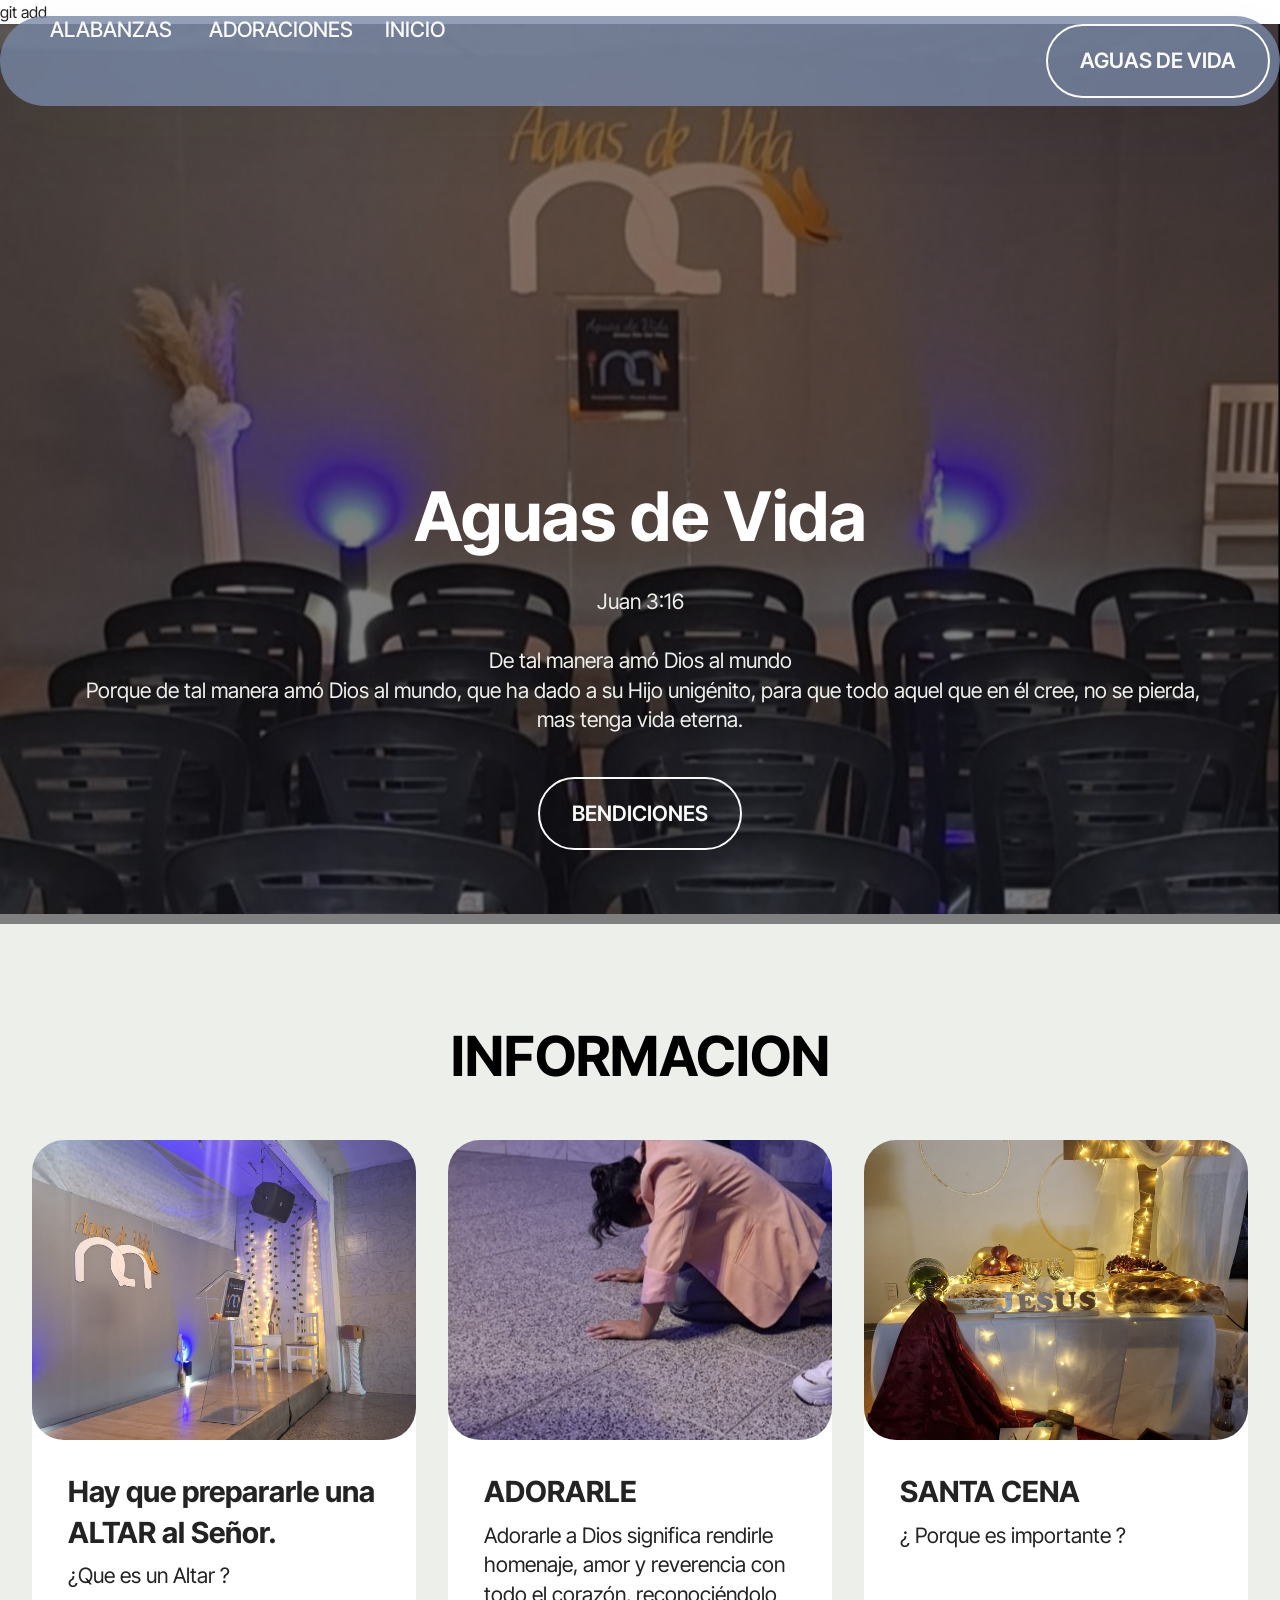
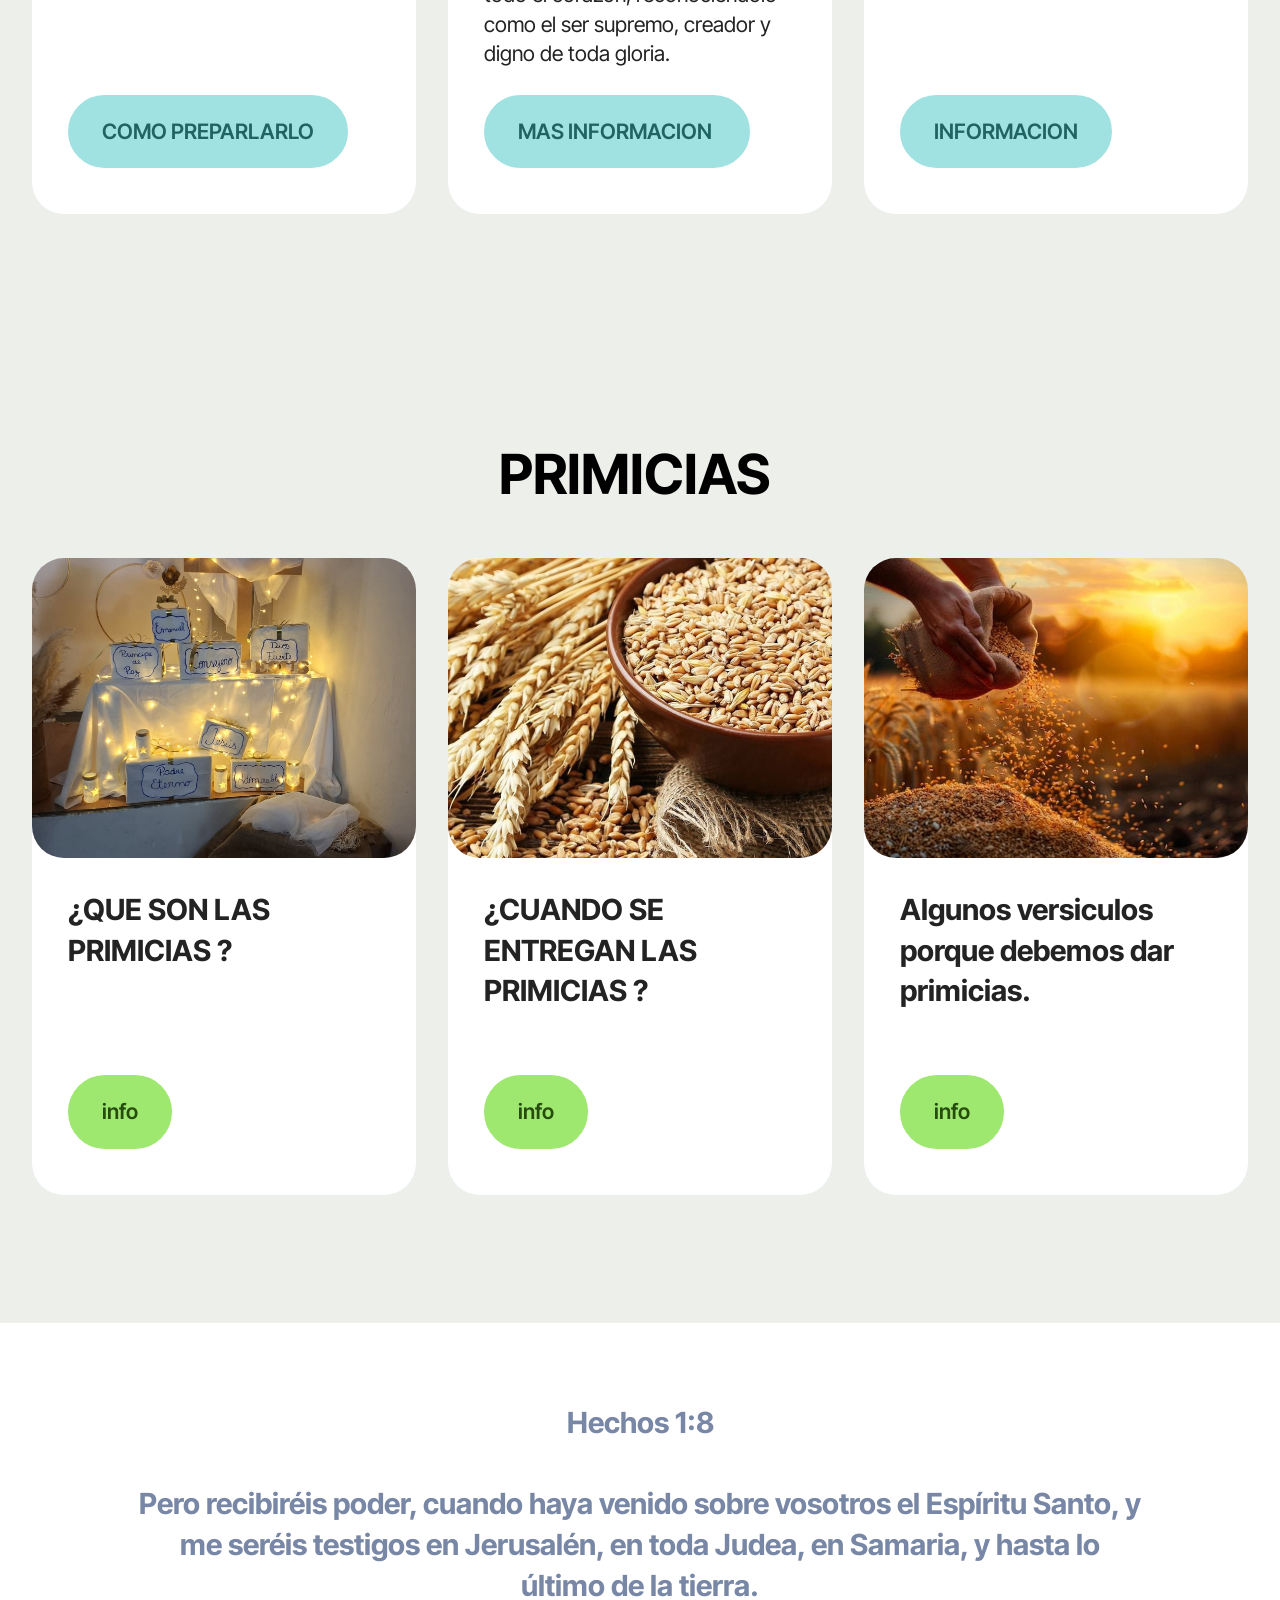
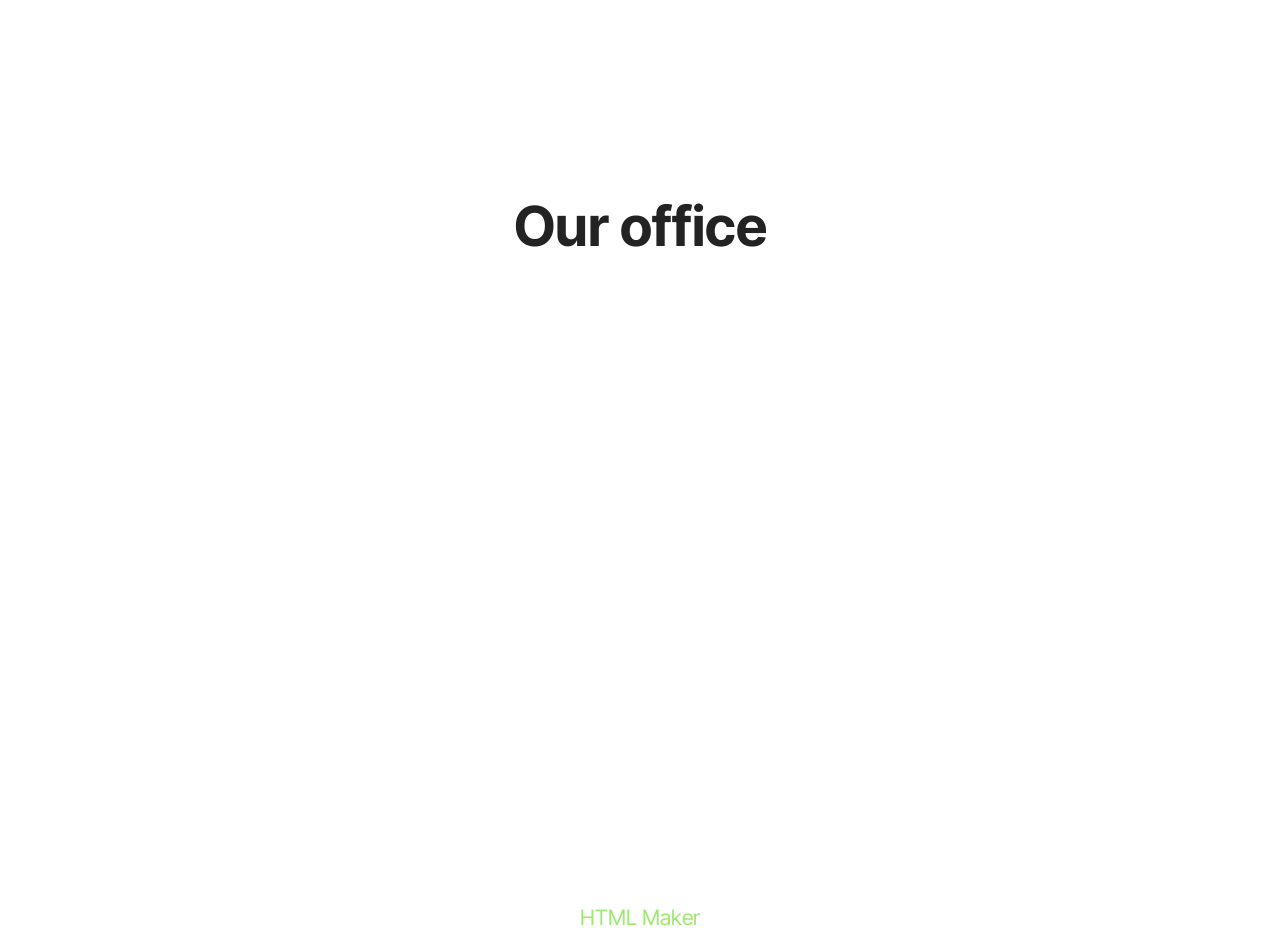
==== commit 08b3ded8: "Add files via upload" ====
--- a/index.html
+++ b/index.html
@@ -1,4 +1,4 @@
-<!DOCTYPE html>
+git add<!DOCTYPE html>
 <html  >
 <head>
   <!-- Site made with Mobirise Website Builder v6.0.1, https://mobirise.com -->
@@ -20,7 +20,7 @@
   <link rel="stylesheet" href="assets/theme/css/style.css">
   <link rel="preload" href="https://fonts.googleapis.com/css?family=Inter+Tight:100,200,300,400,500,600,700,800,900,100i,200i,300i,400i,500i,600i,700i,800i,900i&display=swap" as="style" onload="this.onload=null;this.rel='stylesheet'">
   <noscript><link rel="stylesheet" href="https://fonts.googleapis.com/css?family=Inter+Tight:100,200,300,400,500,600,700,800,900,100i,200i,300i,400i,500i,600i,700i,800i,900i&display=swap"></noscript>
-  <link rel="preload" as="style" href="assets/mobirise/css/mbr-additional.css?v=9USzn1"><link rel="stylesheet" href="assets/mobirise/css/mbr-additional.css?v=9USzn1" type="text/css">
+  <link rel="preload" as="style" href="assets/mobirise/css/mbr-additional.css?v=4OIoNd"><link rel="stylesheet" href="assets/mobirise/css/mbr-additional.css?v=4OIoNd" type="text/css">
 
   
   
@@ -74,7 +74,7 @@
         <p class="mbr-fonts-style mbr-text mbr-white mb-4 display-7">Juan 3:16
 <br><br>De tal manera amó Dios al mundo
 <br>&nbsp;Porque de tal manera amó Dios al mundo, que ha dado a su Hijo unigénito, para que todo aquel que en él cree, no se pierda, mas tenga vida eterna.</p>
-        <div class="mbr-section-btn"><a class="btn btn-white-outline display-7" href="https://mobiri.se">BENDICIONES</a></div>
+        <div class="mbr-section-btn"><a class="btn btn-white-outline display-7">BENDICIONES</a></div>
       </div>
     </div>
   </div>
@@ -116,7 +116,7 @@
 					<div class="item-content">
 						<h5 class="item-title mbr-fonts-style display-5">
 							<strong>ADORARLE</strong></h5>
-						<p class="mbr-text mbr-fonts-style display-7">un arrepentimiento</p>
+						<p class="mbr-text mbr-fonts-style display-7">Adorarle a Dios significa rendirle homenaje, amor y reverencia con todo el corazón, reconociéndolo como el ser supremo, creador y digno de toda gloria.</p>
 						<div class="mbr-section-btn item-footer"><a href="page7.html" class="btn item-btn btn-warning display-7" target="_blank">MAS INFORMACION&nbsp;</a></div>
 					</div>
 				</div>
@@ -224,9 +224,9 @@
 				</div>
 			</div>
 		</div>
-		<div class="google-map"><iframe frameborder="0" style="border:0" src="https://www.google.com/maps/embed/v1/place?key=AIzaSyAtXm0x23nRCgazjDV2Kl3GTHRP411ougQ&amp;q=Av. Polonia 2655, B7600 Mar del Plata, Provincia de Buenos Aires, Argentina" allowfullscreen=""></iframe></div>
+		<div class="google-map"><iframe frameborder="0" style="border:0" src="https://www.google.com/maps/embed/v1/place?key=AIzaSyBQ55g-IgRRgXrd803PTWDTb7kd6aAitNQ&amp;q=Av. Polonia 2655, B7600 Mar del Plata, Provincia de Buenos Aires, Argentina" allowfullscreen=""></iframe></div>
 	</div>
-</section><section class="display-7" style="padding: 0;align-items: center;justify-content: center;flex-wrap: wrap;    align-content: center;display: flex;position: relative;height: 4rem;"><a href="https://mobiri.se/3936262" style="flex: 1 1;height: 4rem;position: absolute;width: 100%;z-index: 1;"><img alt="" style="height: 4rem;" src="[data-uri]"></a><p style="margin: 0;text-align: center;" class="display-7">&#8204;</p><a style="z-index:1" href="https://mobirise.com/builder/no-code-website-builder.html">No Code Website Builder</a></section><script src="assets/bootstrap/js/bootstrap.bundle.min.js"></script>  <script src="assets/parallax/jarallax.js"></script>  <script src="assets/smoothscroll/smooth-scroll.js"></script>  <script src="assets/ytplayer/index.js"></script>  <script src="assets/dropdown/js/navbar-dropdown.js"></script>  <script src="assets/theme/js/script.js"></script>  
+</section><section class="display-7" style="padding: 0;align-items: center;justify-content: center;flex-wrap: wrap;    align-content: center;display: flex;position: relative;height: 4rem;"><a href="https://mobiri.se/3936262" style="flex: 1 1;height: 4rem;position: absolute;width: 100%;z-index: 1;"><img alt="" style="height: 4rem;" src="[data-uri]"></a><p style="margin: 0;text-align: center;" class="display-7">&#8204;</p><a style="z-index:1" href="https://mobirise.com/html-builder.html">HTML Maker</a></section><script src="assets/bootstrap/js/bootstrap.bundle.min.js"></script>  <script src="assets/parallax/jarallax.js"></script>  <script src="assets/smoothscroll/smooth-scroll.js"></script>  <script src="assets/ytplayer/index.js"></script>  <script src="assets/dropdown/js/navbar-dropdown.js"></script>  <script src="assets/theme/js/script.js"></script>  
   
   
 </body>
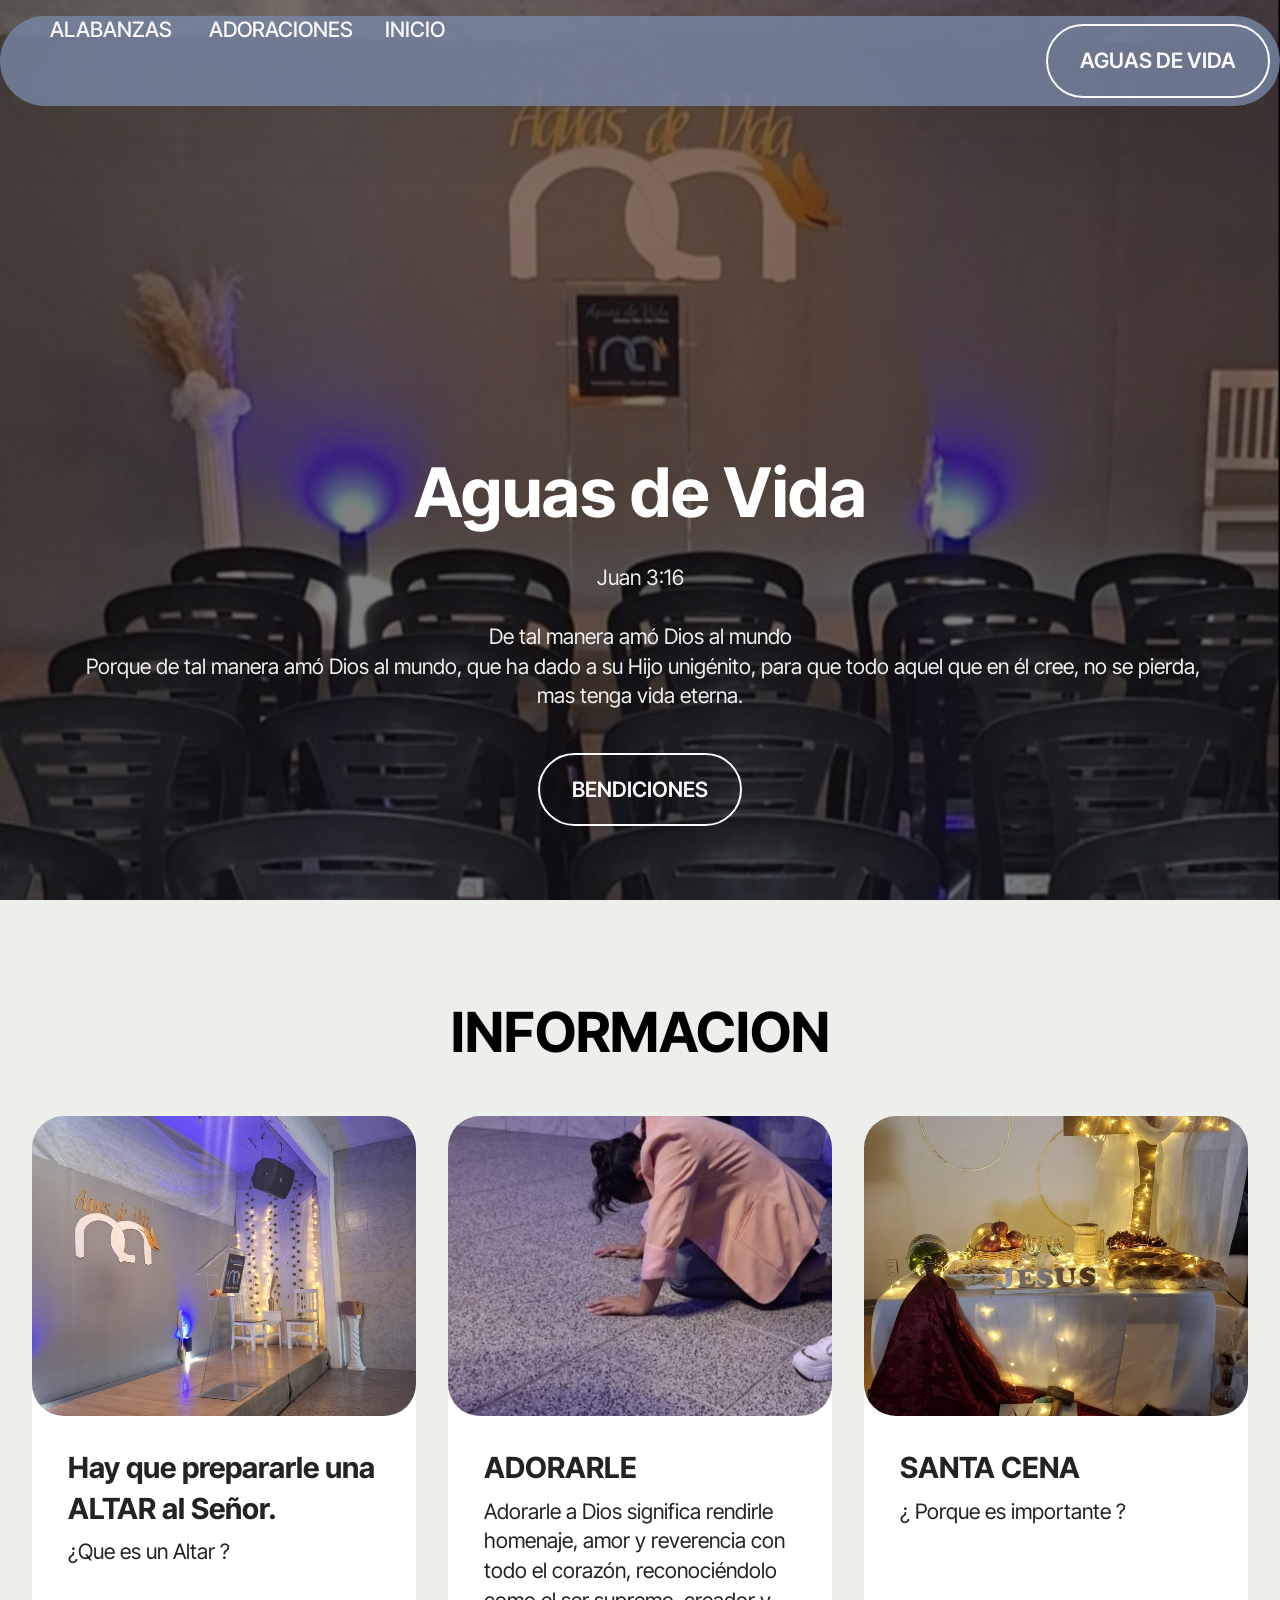
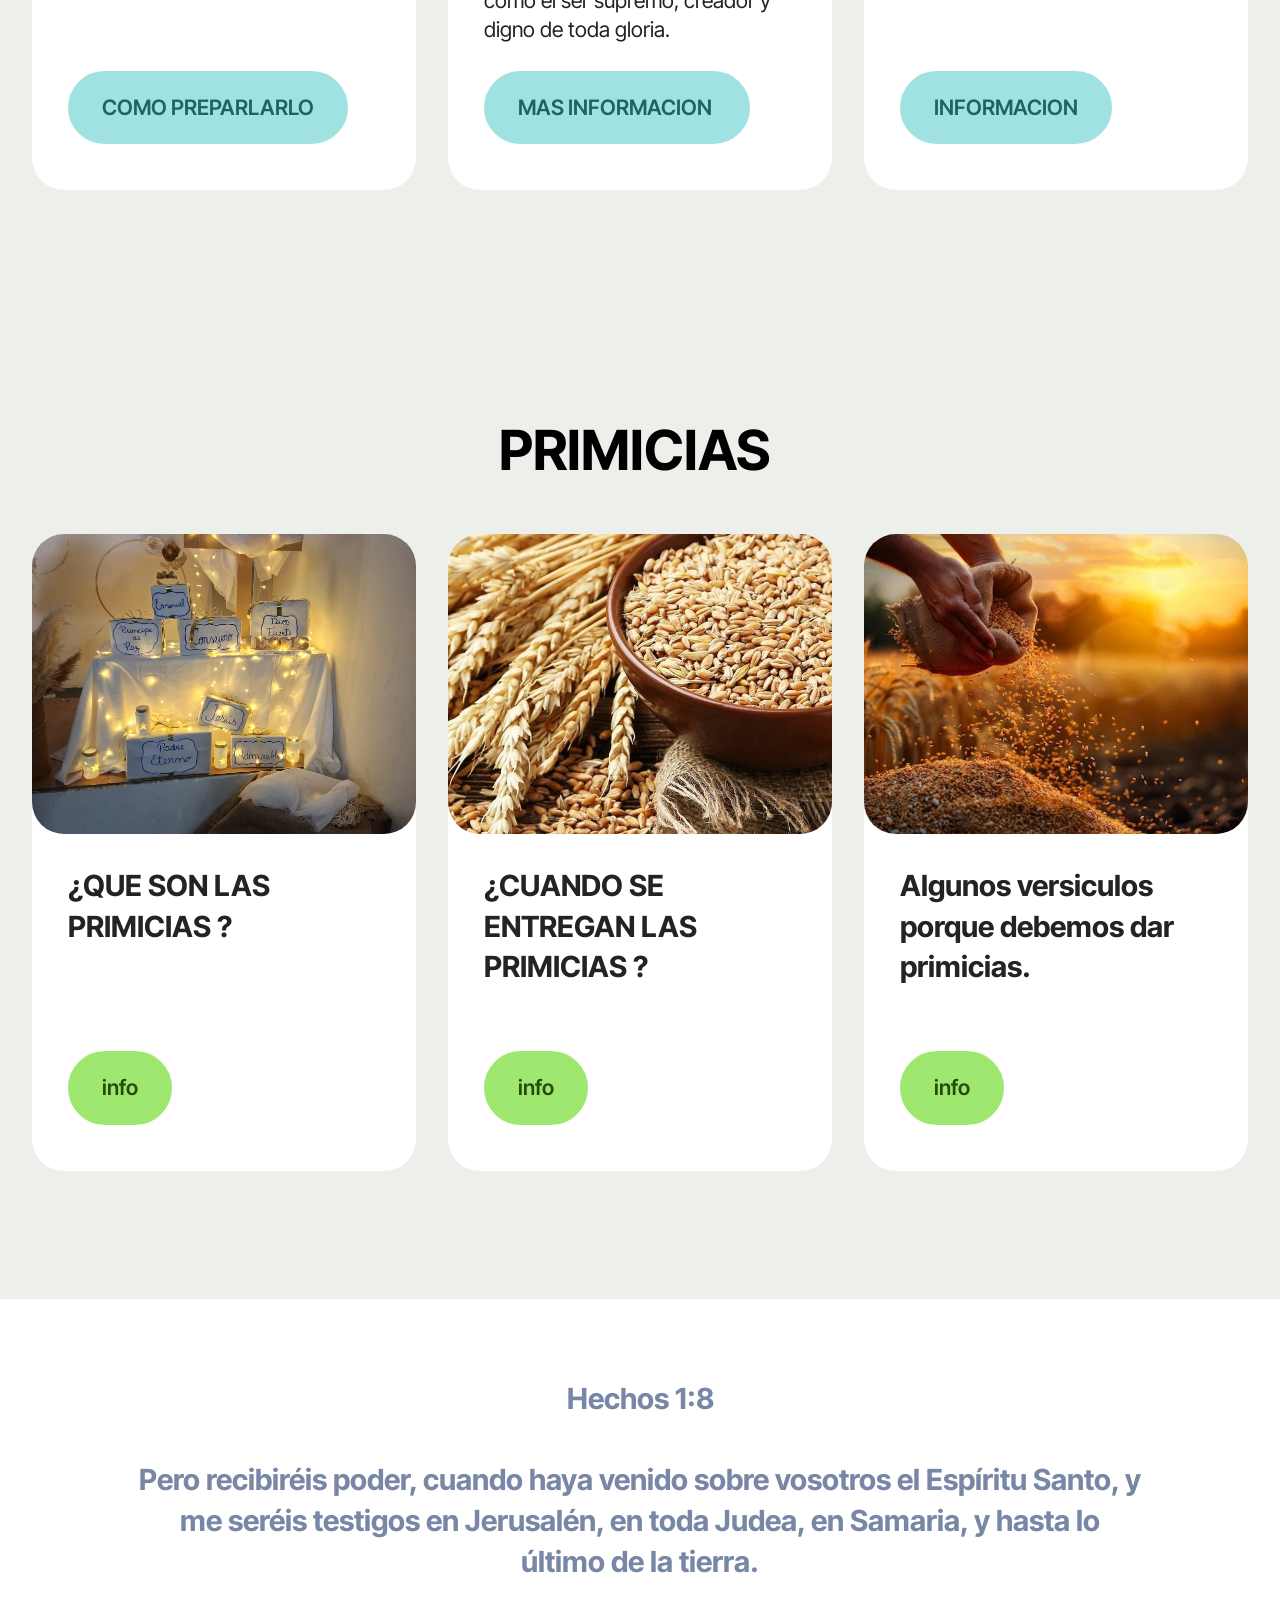
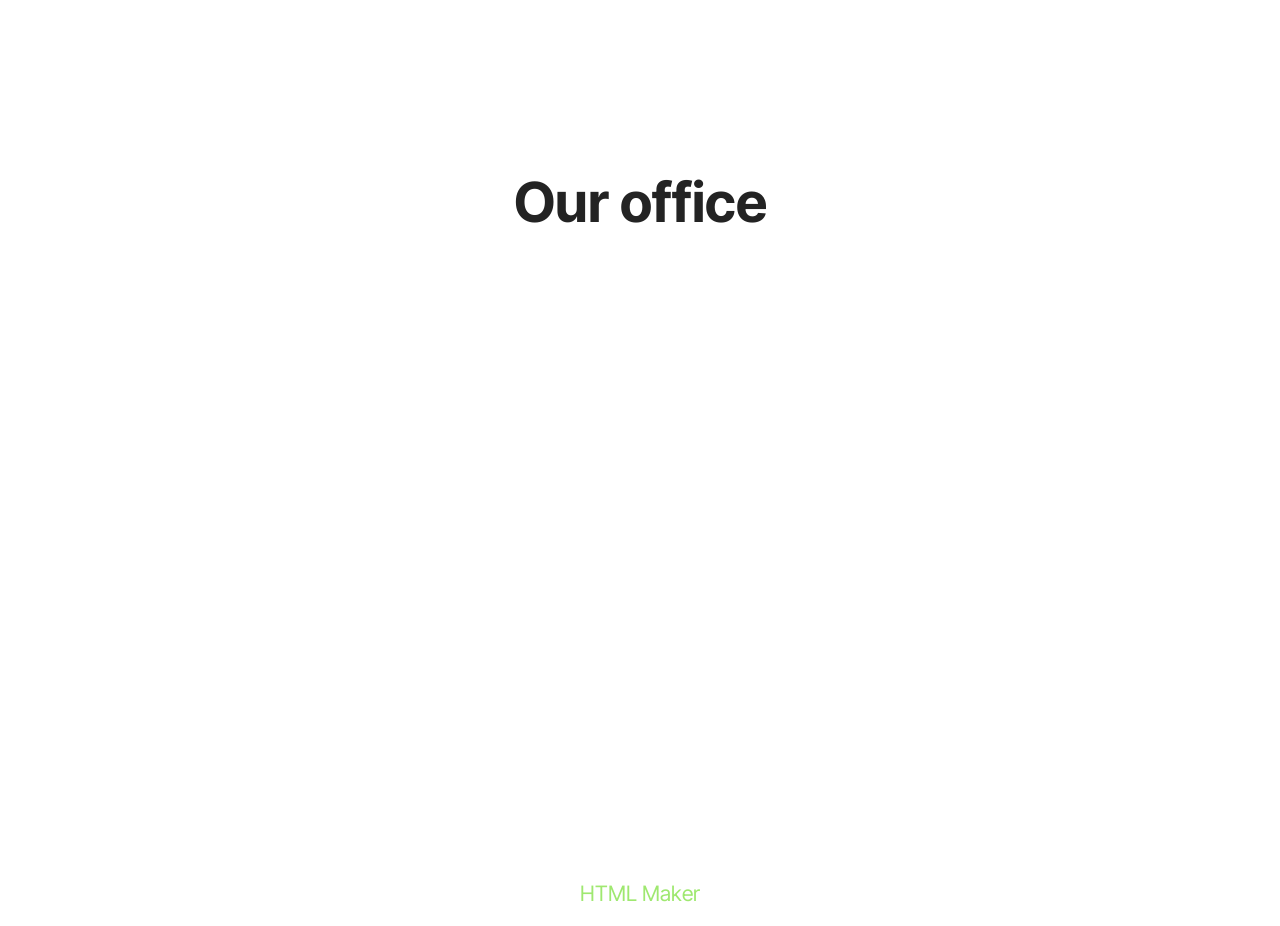
==== commit f479758f: "Update index.html" ====
--- a/index.html
+++ b/index.html
@@ -1,4 +1,4 @@
-git add<!DOCTYPE html>
+<!DOCTYPE html>
 <html  >
 <head>
   <!-- Site made with Mobirise Website Builder v6.0.1, https://mobirise.com -->
@@ -230,4 +230,4 @@
   
   
 </body>
-</html>+</html>
